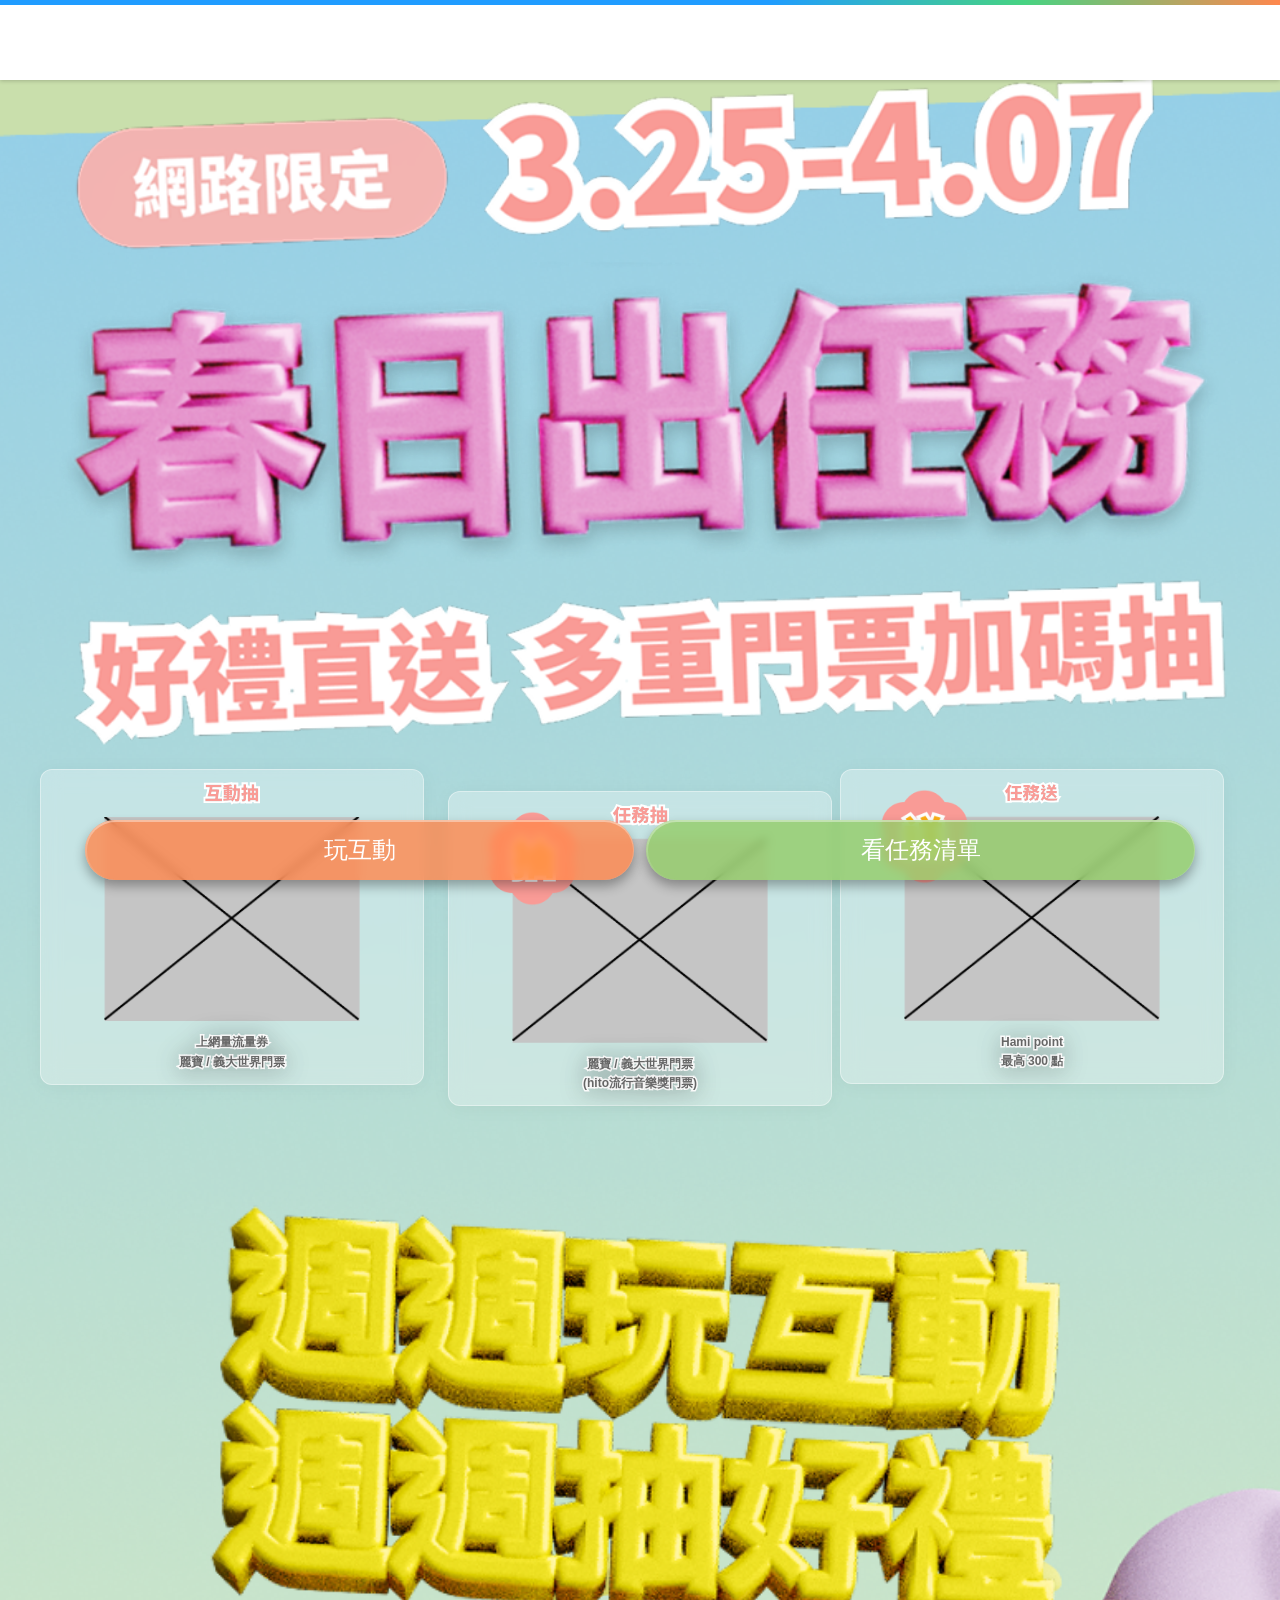
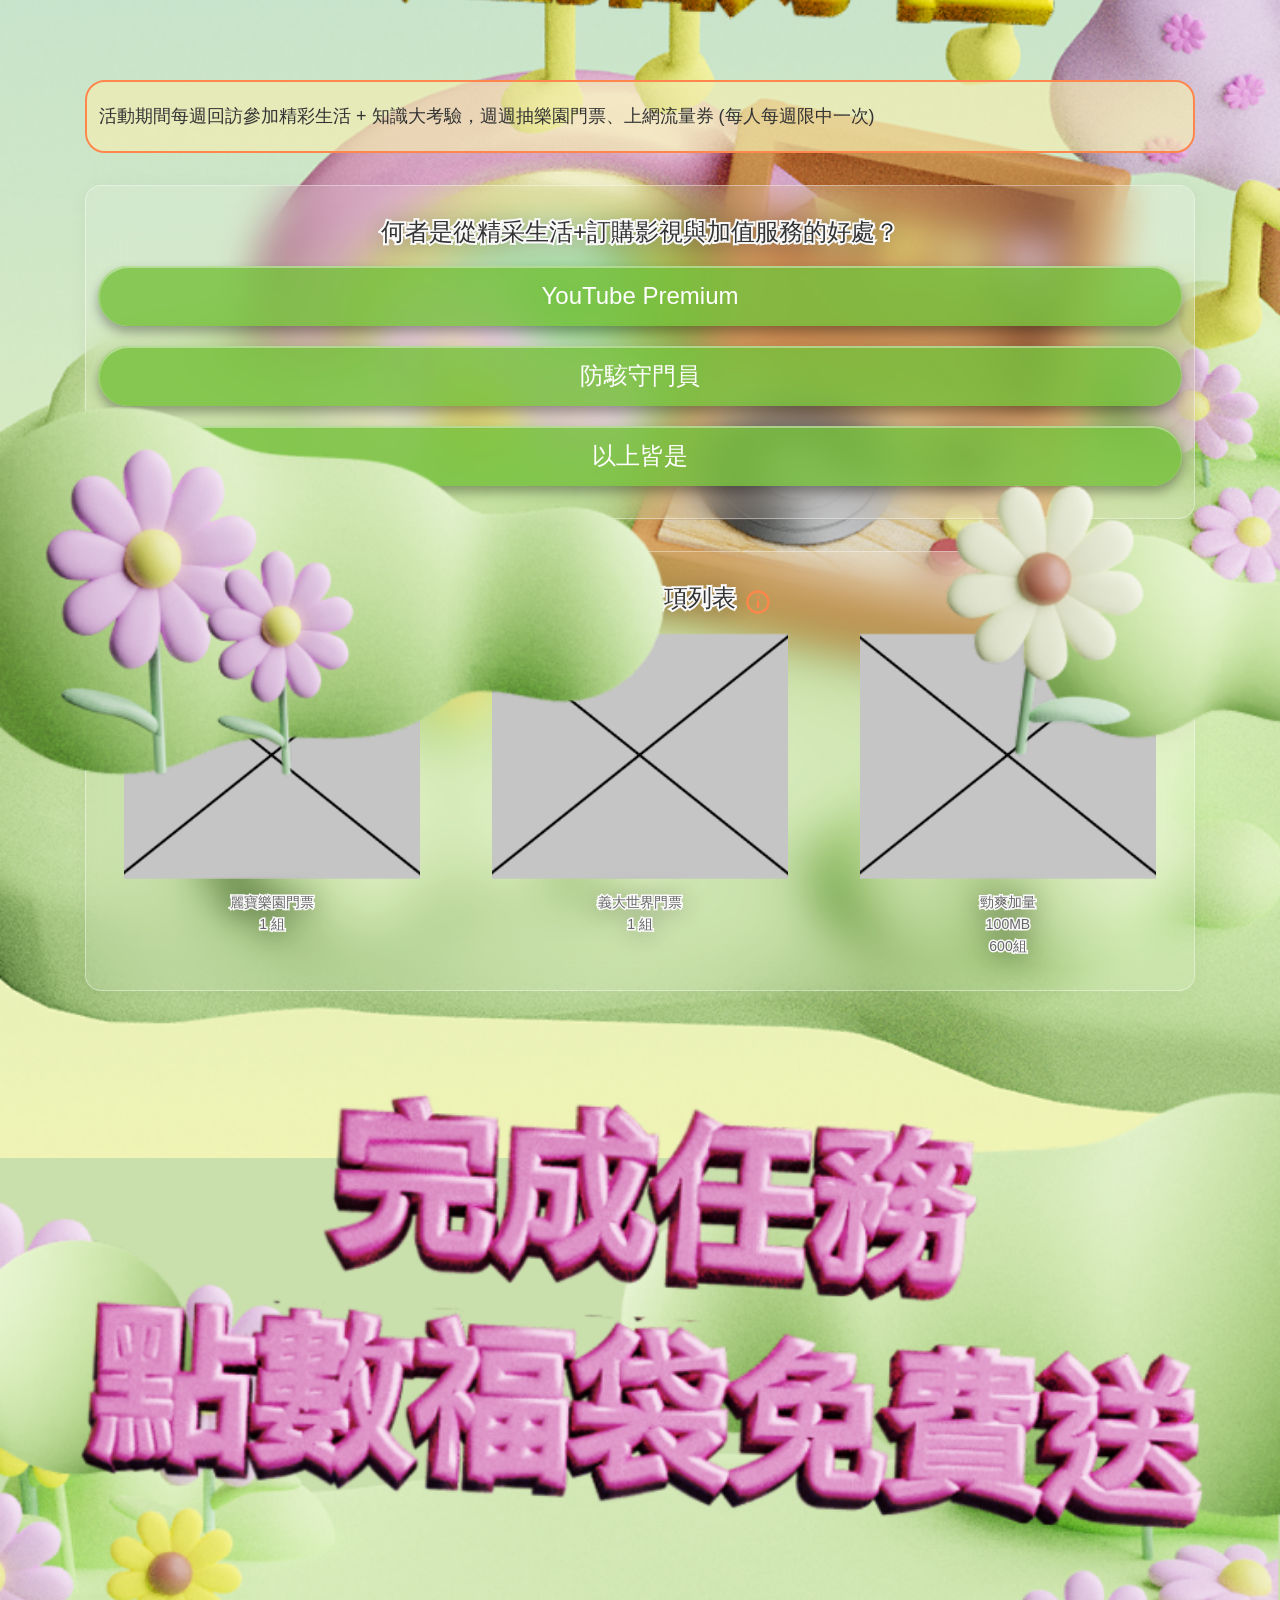
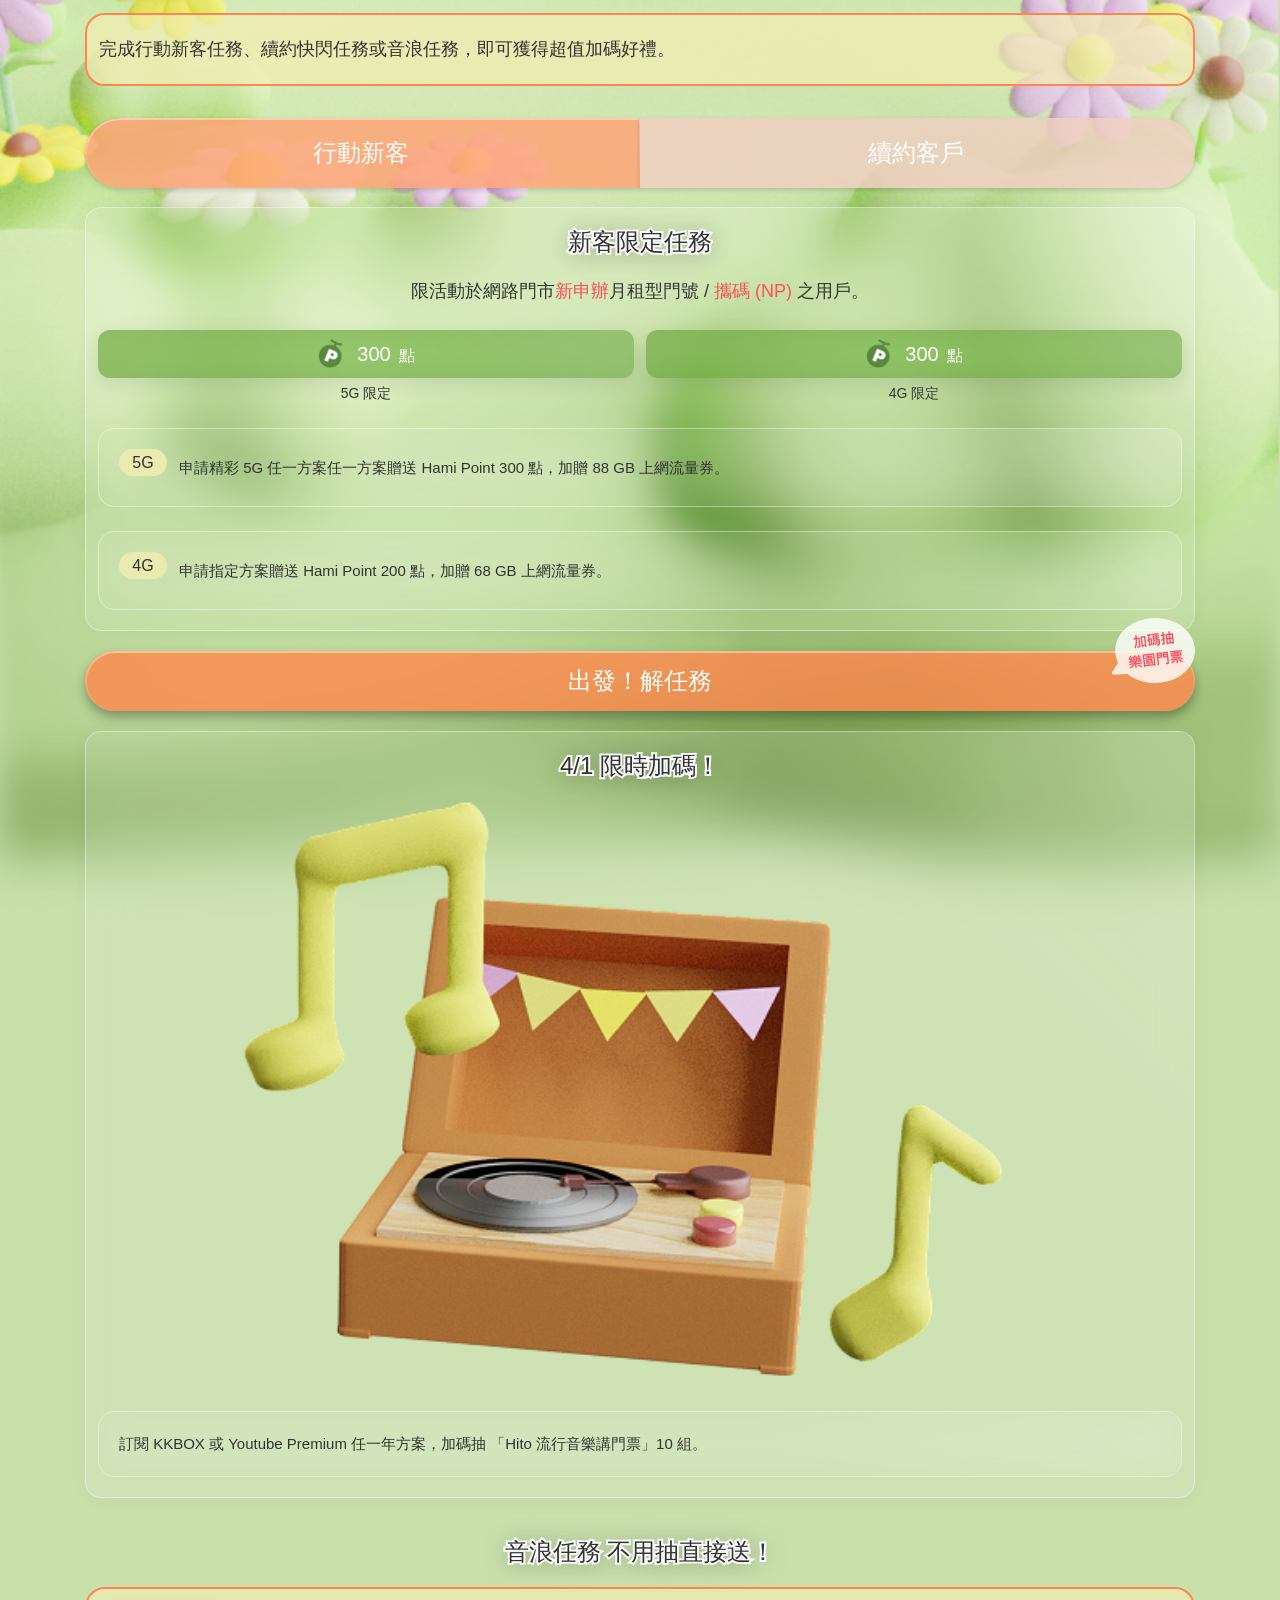
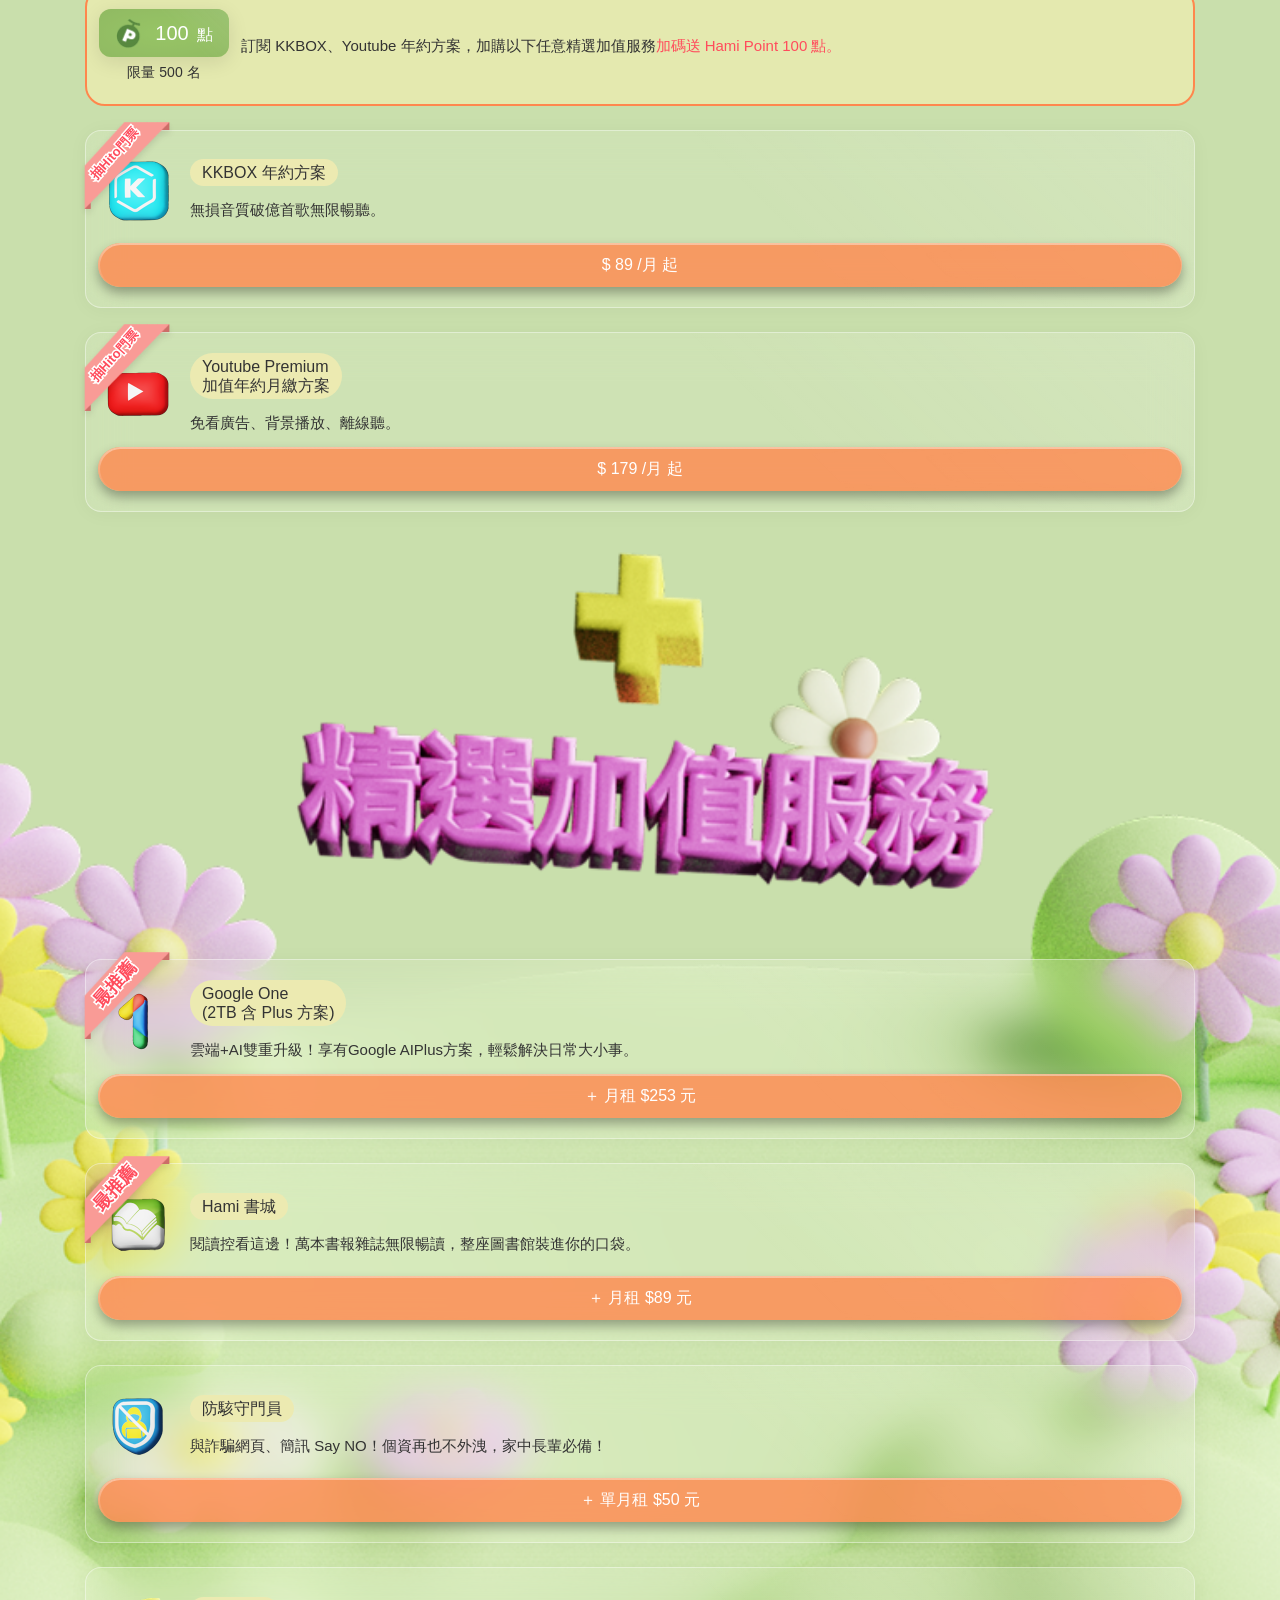
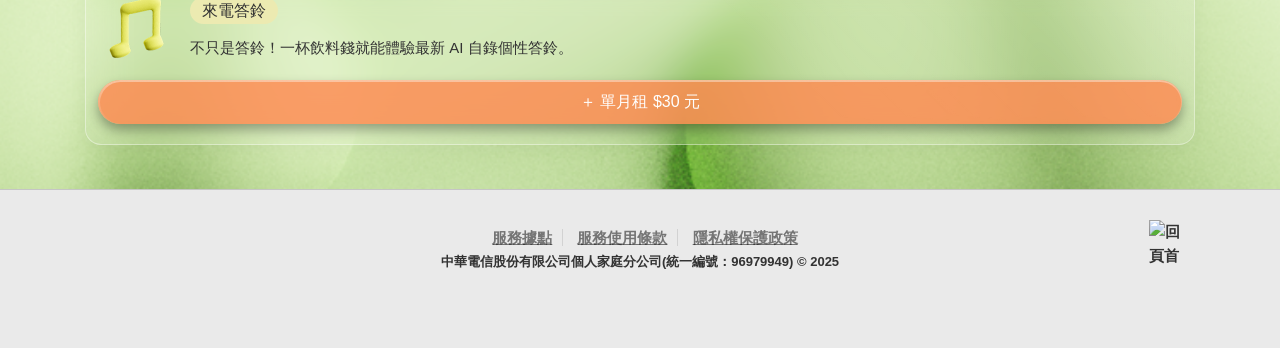
==== index.html @ 00ace04e "手機版" ====
<!doctype html>
<html lang="en">
  <head>
    <meta charset="UTF-8" />
    <meta name="viewport" content="width=device-width, initial-scale=1.0" />
    <title>Document</title>
    <!-- 必加 End Google Tag Manager -->
    <meta name="description" content="網頁敘述" />
    <meta name="keywords" content="網頁相關關鍵字" />
    <meta itemprop="priceCurrency" content="TWD" />
    <meta name="format-detection" content="telephone=no" />
    <meta property="og:type" content="article" />
    <meta property="og:title" content="中華電信-春日童樂出任務" />
    <meta property="og:description" content="網頁敘述" />
    <meta property="og:site_name" content="中華電信-春日童樂出任務s" />
    <title>中華電信-春日童樂出任務</title>
    <link rel="stylesheet" href="./public/css/eshop-2021.css" />
    <link rel="stylesheet" href="./public/css/eshop-2022-rwd.css" />
    <link rel="stylesheet" href="./public/css/render-header-rwd.css" />
    <link rel="stylesheet" href="./public/css/render-footer-rwd.css" />
    <link rel="stylesheet" href="./public/css/bootstrap/bootstrap.css" />
    <link rel="stylesheet" href="./public/css/style.css" />
  </head>
  <body>
    <img class="kv-bg" src="./public/img/kv-bg.png" alt="" />

    <!-- Header區 -->
    <section class="is-regular" id="header">
      <header class="nav-global-header">
        <nav class="nav-global">
          <div class="logo-section">
            <a
              class="logo"
              href="https://www.cht.com.tw/"
              title="中華電信首頁"
            ></a>
          </div>
        </nav>
      </header>
    </section>

    <!-- 主要內容，廠商使用 -->
    <div class="container2">
      <div class="kv">
        <img class="kv-title" src="./public/img/kv-title.png" alt="" />
        <div class="kv-wrapper">
          <div class="row">
            <div class="col-lg-4 col-6">
              <div class="kv-item">
                <img
                  class="kv-item__title"
                  src="./public/img/kv-sec-title-1.svg"
                  alt=""
                />
                <div class="kv-item__pic pic-cover">
                  <img
                    class="pic-cover_img"
                    src="./public/img/img.png"
                    alt=""
                  />
                </div>
                <div class="kv-item__text">
                  <p class="text-border">
                    上網量流量券<br />麗寶 / 義大世界門票
                  </p>
                  <p class="text-fill">上網量流量券<br />麗寶 / 義大世界門票</p>
                </div>
              </div>
            </div>
            <div class="col-lg-4 col-6">
              <div class="kv-item">
                <img
                  class="kv-item__title"
                  src="./public/img/kv-sec-title-2.svg"
                  alt=""
                />
                <div class="kv-item__pic pic-cover">
                  <img
                    class="pic-cover_img"
                    src="./public/img/img.png"
                    alt=""
                  />
                  <img
                    class="kv-item__badge"
                    src="./public/img/badge-lottery.png"
                    alt=""
                  />
                </div>
                <div class="kv-item__text">
                  <p class="text-border">
                    麗寶 / 義大世界門票<br />(hito流行音樂獎門票)
                  </p>
                  <p class="text-fill">
                    麗寶 / 義大世界門票<br />(hito流行音樂獎門票)
                  </p>
                </div>
              </div>
            </div>
            <div class="col-lg-4 col-6">
              <div class="kv-item">
                <img
                  class="kv-item__title"
                  src="./public/img/kv-sec-title-3.svg"
                  alt=""
                />
                <div class="kv-item__pic pic-cover">
                  <img
                    class="pic-cover_img"
                    src="./public/img/img.png"
                    alt=""
                  />
                  <img
                    class="kv-item__badge"
                    src="./public/img/badge-give.png"
                    alt=""
                  />
                </div>
                <div class="kv-item__text">
                  <p class="text-border">Hami point<br />最高 300 點</p>
                  <p class="text-fill">Hami point<br />最高 300 點</p>
                </div>
              </div>
            </div>
          </div>
        </div>
      </div>

      <div class="lottery">
        <div class="container">
          <img class="lottery-title" src="./public/img/title2.png" alt="" />
          <p class="intro">
            活動期間每週回訪參加精彩生活 +
            知識大考驗，週週抽樂園門票、上網流量券 (每人每週限中一次)
          </p>
        </div>
        <div class="lottery-task">
          <div class="container">
            <div class="sec">
              <div class="sec-title">
                <h2 class="text-border">
                  何者是從精采生活+訂購影視與加值服務的好處？
                </h2>
                <h2 class="text-fill">
                  何者是從精采生活+訂購影視與加值服務的好處？
                </h2>
              </div>
              <div class="lottery-task__content">
                <button class="btn btn-green-deeper">
                  <p class="btn__text">YouTube Premium</p>
                </button>
                <button class="btn btn-green-deeper">
                  <p class="btn__text">防駭守門員</p>
                </button>
                <button class="btn btn-green-deeper">
                  <p class="btn__text">以上皆是</p>
                </button>
              </div>
            </div>
          </div>
          <img class="lottery-dec" src="./public/img/dec.png" alt="" />
        </div>

        <div class="prize">
          <div class="container">
            <div class="sec">
              <div class="prize-title">
                <div class="sec-title">
                  <h2 class="text-border">每週釋出獎項列表</h2>
                  <h2 class="text-fill">每週釋出獎項列表</h2>
                </div>
                <button
                  class="btn-icon btn-info"
                  data-bs-toggle="modal"
                  data-bs-target="#prize-list"
                >
                  <img src="./public/img/info.svg" alt="" />
                </button>
              </div>
              <div class="row">
                <div class="col-4">
                  <div class="prize-item">
                    <div class="prize-item__pic pic-cover">
                      <img
                        class="pic-cover_img"
                        src="./public/img/img.png"
                        alt=""
                      />
                    </div>
                    <div class="prize-item__text">
                      <p class="text-border">麗寶樂園門票<br />1 組</p>
                      <p class="text-fill">麗寶樂園門票<br />1 組</p>
                    </div>
                  </div>
                </div>
                <div class="col-4">
                  <div class="prize-item">
                    <div class="prize-item__pic pic-cover">
                      <img
                        class="pic-cover_img"
                        src="./public/img/img.png"
                        alt=""
                      />
                    </div>
                    <div class="prize-item__text">
                      <p class="text-border">義大世界門票<br />1 組</p>
                      <p class="text-fill">義大世界門票<br />1 組</p>
                    </div>
                  </div>
                </div>
                <div class="col-4">
                  <div class="prize-item">
                    <div class="prize-item__pic pic-cover">
                      <img
                        class="pic-cover_img"
                        src="./public/img/img.png"
                        alt=""
                      />
                    </div>
                    <div class="prize-item__text">
                      <p class="text-border">勁爽加量<br />100MB<br />600組</p>
                      <p class="text-fill">勁爽加量<br />100MB<br />600組</p>
                    </div>
                  </div>
                </div>
              </div>
            </div>
          </div>
        </div>
      </div>

      <div class="lucky-bag">
        <img class="lucky-bag__bg" src="./public/img/bg2.png" alt="" />
        <img class="lucky-bag__title" src="./public/img/title3.png" alt="" />
        <div class="container">
          <p class="intro">
            完成行動新客任務、續約快閃任務或音浪任務，即可獲得超值加碼好禮。
          </p>
          <ul class="nav nav-tabs" id="myTab" role="tablist">
            <li class="nav-item" role="presentation">
              <button
                class="nav-link active"
                id="new"
                data-bs-toggle="tab"
                data-bs-target="#new-pane"
                type="button"
                role="tab"
                aria-controls="new-pane"
                aria-selected="true"
              >
                行動新客
              </button>
            </li>
            <li class="nav-item" role="presentation">
              <button
                class="nav-link"
                id="renew"
                data-bs-toggle="tab"
                data-bs-target="#renew-pane"
                type="button"
                role="tab"
                aria-controls="renew-pane"
                aria-selected="false"
              >
                續約客戶
              </button>
            </li>
          </ul>
          <div class="tab-content" id="myTabContent">
            <div
              class="tab-pane fade show active"
              id="new-pane"
              role="tabpanel"
              aria-labelledby="new"
              tabindex="0"
            >
              <div class="sec new-task">
                <div class="sec-title">
                  <h2 class="text-border">新客限定任務</h2>
                  <h2 class="text-fill">新客限定任務</h2>
                </div>
                <p class="text">
                  限活動於網路門市<span class="highlight">新申辦</span
                  >月租型門號 /
                  <span class="highlight">攜碼 (NP) </span>之用戶。
                </p>
                <div class="row">
                  <div class="col-6">
                    <div class="point">
                      <div class="point__content">
                        <img src="./public/img/hami point 1.png" alt="" />
                        <p><span class="num">300</span>點</p>
                      </div>
                      <p class="point__text">5G 限定</p>
                    </div>
                  </div>
                  <div class="col-6">
                    <div class="point">
                      <div class="point__content">
                        <img src="./public/img/hami point 1.png" alt="" />
                        <p><span class="num">300</span>點</p>
                      </div>
                      <p class="point__text">4G 限定</p>
                    </div>
                  </div>
                </div>
                <div class="sec new-task-intro">
                  <h3 class="new-task-intro__title">5G</h3>
                  <p class="new-task-intro__text">
                    申請精彩 5G 任一方案任一方案贈送 Hami Point 300 點，加贈 88
                    GB 上網流量券。
                  </p>
                </div>
                <div class="sec new-task-intro">
                  <h3 class="new-task-intro__title">4G</h3>
                  <p class="new-task-intro__text">
                    申請指定方案贈送 Hami Point 200 點，加贈 68 GB 上網流量券。
                  </p>
                </div>
              </div>
              <div class="new-cta">
                <button class="btn btn-orange">出發！解任務</button>
                <img
                  class="new-cta__comment"
                  src="./public/img/Content.svg"
                  alt=""
                />
              </div>
              <div class="sec increase">
                <div class="sec-title">
                  <h2 class="text-border">4/1 限時加碼！</h2>
                  <h2 class="text-fill">4/1 限時加碼！</h2>
                </div>
                <img
                  class="increase-pic"
                  src="./public/img/img-rbt.png"
                  alt=""
                />
                <div class="sec m-0">
                  <p class="text sm m-0 text-start">
                    訂閱 KKBOX 或 Youtube Premium 任一年方案，加碼抽
                    <span>「Hito 流行音樂講門票」10 組</span>。
                  </p>
                </div>
              </div>
            </div>
            <div
              class="tab-pane fade"
              id="renew-pane"
              role="tabpanel"
              aria-labelledby="renew"
              tabindex="0"
            >
              <div class="sec renew-event">
                <div class="sec-title">
                  <h2 class="text-border">續約快閃活動</h2>
                  <h2 class="text-fill">續約快閃活動</h2>
                </div>
                <button class="btn-icon btn-info">
                  <img src="./public/img/info.svg" alt="" />
                </button>
                <div class="give-point glass m-0">
                  <div class="point">
                    <div class="point__content m-0">
                      <img src="./public/img/hami point 1.png" alt="" />
                      <p><span class="num">100</span>點</p>
                    </div>
                  </div>
                  <p class="text sm">
                    <span class="highlight">4/7 前升級續約</span>精彩 5G
                    購機約/贈點約(限租期 24 個月以上)月繳 799 元方案(含)以上贈
                    Hami Point 150 點。
                  </p>
                </div>
              </div>
              <button class="btn btn-orange w-100">出發！解任務</button>
            </div>
          </div>
          <div class="give">
            <div class="sec-title">
              <h2 class="text-border">音浪任務 不用抽直接送！</h2>
              <h2 class="text-fill">音浪任務 不用抽直接送！</h2>
            </div>
            <div class="give-point">
              <div class="point">
                <div class="point__content">
                  <img src="./public/img/hami point 1.png" alt="" />
                  <p><span class="num">100</span>點</p>
                </div>
                <p class="point__text">限量 500 名</p>
              </div>
              <p class="text sm">
                訂閱 KKBOX、Youtube 年約方案，加購以下任意精選加值服務<span
                  class="highlight"
                  >加碼送 Hami Point 100 點。</span
                >
              </p>
            </div>
            <div class="plan sec">
              <div class="plan__wrapper">
                <img src="./public/img/logo-kk.png" alt="" />
                <div class="plan__info">
                  <h3>KKBOX 年約方案</h3>
                  <p>無損音質破億首歌無限暢聽。</p>
                </div>
              </div>
              <button class="btn btn-orange">$ 89 /月 起</button>
              <div class="plan-tag">
                <div class="plan-tag-text">
                  <p class="text-border">抽Hito門票</p>
                  <p class="text-fill">抽Hito門票</p>
                </div>
              </div>
            </div>
            <div class="plan sec">
              <div class="plan__wrapper">
                <img src="./public/img/logo-yt.png" alt="" />
                <div class="plan__info">
                  <h3>Youtube Premium<br />加值年約月繳方案</h3>
                  <p>免看廣告、背景播放、離線聽。</p>
                </div>
              </div>
              <button class="btn btn-orange">$ 179 /月 起</button>
              <div class="plan-tag">
                <div class="plan-tag-text">
                  <p class="text-border">抽Hito門票</p>
                  <p class="text-fill">抽Hito門票</p>
                </div>
              </div>
            </div>
          </div>
        </div>
      </div>

      <div class="top-up">
        <div class="container">
          <img class="top-up-title" src="./public/img/title4.png" alt="" />
          <div class="plan sec">
            <div class="plan__wrapper">
              <img src="./public/img/logo-one.png" alt="" />
              <div class="plan__info">
                <h3>
                  Google One <br /><span class="sm">(2TB 含 Plus 方案)</span>
                </h3>
                <p>
                  雲端+AI雙重升級！享有Google AIPlus方案，輕鬆解決日常大小事。
                </p>
              </div>
            </div>
            <button class="btn btn-orange">＋ 月租 $253 元</button>
            <div class="plan-tag">
              <div class="plan-tag-text lg">
                <p class="text-border">最推薦</p>
                <p class="text-fill">最推薦</p>
              </div>
            </div>
          </div>
          <div class="plan sec">
            <div class="plan__wrapper">
              <img src="./public/img/logo-hami.png" alt="" />
              <div class="plan__info">
                <h3>Hami 書城</h3>
                <p>
                  閱讀控看這邊！萬本書報雜誌無限暢讀，整座圖書館裝進你的口袋。
                </p>
              </div>
            </div>
            <button class="btn btn-orange">＋ 月租 $89 元</button>
            <div class="plan-tag">
              <div class="plan-tag-text lg">
                <p class="text-border">最推薦</p>
                <p class="text-fill">最推薦</p>
              </div>
            </div>
          </div>
          <div class="plan sec">
            <div class="plan__wrapper">
              <img src="./public/img/logo-pt.png" alt="" />
              <div class="plan__info">
                <h3>防駭守門員</h3>
                <p>與詐騙網頁、簡訊 Say NO！個資再也不外洩，家中長輩必備！</p>
              </div>
            </div>
            <button class="btn btn-orange">＋ 單月租 $50 元</button>
          </div>
          <div class="plan sec">
            <div class="plan__wrapper">
              <img src="./public/img/logo-rbt.png" alt="" />
              <div class="plan__info">
                <h3>來電答鈴</h3>
                <p>不只是答鈴！一杯飲料錢就能體驗最新 AI 自錄個性答鈴。</p>
              </div>
            </div>
            <button class="btn btn-orange">＋ 單月租 $30 元</button>
          </div>
        </div>
        <img class="top-up__bg" src="./public/img/bg-bottom.png" alt="">
      </div>
    </div>

    <div class="cta">
      <div class="container">
        <div class="row">
          <div class="col-6">
            <button class="btn btn-orange">
              <p class="btn__text">玩互動</p>
            </button>
          </div>
          <div class="col-6">
            <button
              class="btn btn-green"
              data-bs-toggle="modal"
              data-bs-target="#check-list"
            >
              <p class="btn__text">看任務清單</p>
            </button>
          </div>
        </div>
      </div>
    </div>

    <section class="footer no-footer-logo" id="footer">
      <hr />
      <div class="container">
        <div class="nekos footer-links-copyright">
          <div class="official-links"></div>
          <div class="footer-site-links">
            <div class="site-links-copyright">
              <div class="misc-links">
                <p>
                  <a href="https://my.cht.com.tw/ServiceCenter">服務據點</a>
                  <a href="https://www.cht.com.tw/home/consumer/agreement"
                    >服務使用條款</a
                  >
                  <a href="https://www.cht.com.tw/home/consumer/privacy"
                    >隱私權保護政策</a
                  >
                </p>
              </div>
              <div class="copyright">
                <p class="miniature">
                  中華電信股份有限公司個人家庭分公司(統一編號：96979949) © 2025
                </p>
              </div>
            </div>
            <div id="btn-scroll-top" class="footer-scroll-top">
              <img
                src="https://web-eshop.cdn.hinet.net/eshop/img/icon/icon-back-to-top.svg"
                alt="回頁首"
              />
            </div>
          </div>
        </div>
      </div>
    </section>

    <div
      class="modal fade"
      id="check-list"
      tabindex="-1"
      aria-labelledby="check-listLabel"
      aria-hidden="true"
    >
      <div class="modal-dialog">
        <div class="modal-content">
          <div class="modal-body">
            <button type="button" class="btn-close" data-bs-dismiss="modal">
              <img src="./public/img/close.svg" alt="" />
            </button>
            <p class="text sm">
              即將連結至中華電信網路門市<br />請選擇您要查看的方案
            </p>
            <div class="modal-btns">
              <button class="btn btn-orange">5G 方案</button>
              <button class="btn btn-green">4G 方案</button>
            </div>
          </div>
        </div>
      </div>
    </div>

    <div
      class="modal fade"
      id="prize-list"
      tabindex="-1"
      aria-labelledby="prize-listLabel"
      aria-hidden="true"
    >
      <div class="modal-dialog">
        <div class="modal-content">
          <div class="modal-body">
            <button type="button" class="btn-close" data-bs-dismiss="modal">
              <img src="./public/img/close.svg" alt="" />
            </button>
            <h2>每週釋出獎項列表</h2>
            <p class="text sm">
              每週釋出獎項列表說明每週釋出獎項列表說明每週釋出獎項列表說明每週釋出獎項列表說明每週釋出獎項列表說明每週釋出獎項列表說明每週釋出獎項列表說明每週釋出獎項列表說明每週釋出獎項列表說明
            </p>
          </div>
        </div>
      </div>
    </div>

    <script src="./public/js/jquery/jquery.min.js"></script>
    <script src="./public/js/bootstrap/bootstrap.bundle.min.js"></script>
    <script src="./public/js/common.js"></script>
  </body>
</html>
---- public/css/eshop-2021.css ----
@charset "UTF-8";
/* header */
.header-spacer {height: 112px;} /*megamenu-desktop.css 242*/
.corporate-switcher {position: relative !important; font-size: 0.7rem;} /*eshop-awd-desktop.css 525 1045 */
.corporate-switcher ul {margin-bottom: 0;}
.corporate-switcher ul>li:after {content:'|'; color: #ccc; font-weight: 300;}
.corporate-switcher ul>li:nth-child(4):after, .corporate-switcher ul>li:nth-child(3):after {content: '';}
.corporate-switcher ul>li>a {color: #666; padding: 0.3rem;}
.corporate-switcher ul>li.corporate-current>a {color: #333;}
.corporate-switcher ul>li:last-child, .corporate-switcher ul>li:nth-child(4) {float: right;}
section#header header.scrolling-down {margin-top: -28px; transition: all .4s;}
section#header header.scrolling-down .corporate-switcher {top: 0;}
section#header header {max-width: 1200px; padding-left: 1rem;}
header.scrolling-down nav .drop-down-menu li:hover .sub-menu {display: flex /*!important*/; visibility: visible;} /*megamenu-desktop.css 40 */
header nav .drop-down-menu {margin-left: 0.6rem;} /*megamenu-desktop.css 5 */
header nav .drop-down-menu .menu-list-mobile:first-child {margin-left: 0;}
header nav .drop-down-menu li a.menu-list-title {font-weight: bold;} /*megamenu-desktop.css 133 */
header nav .extra-section {margin-top: -4px;} /*megamenu-desktop.css 246 */

/* 共用 */
body {overflow-x: hidden;}
.tag {color: #fff; padding: 0.1rem 0.3rem; margin-left: 0; margin-top: -2px; line-height: 1.2; font-size: 0.6rem; border-radius: 4px; border: 1px solid #209cff; vertical-align: middle;}
.tag.tag-blue-trans {background: transparent; border: 1px solid #209cff; color: #209cff;}
.tag.tag-gray {background: #a1a1a1; border: 1px solid #a1a1a1;}
.tag.tag-gray-trans {background: transparent; border: 1px solid #a1a1a1; color: #a1a1a1;}
.tag.tag-orange {background: #ff874d; border: 1px solid #ff874d;}
.tag.tag-orange-trans {background: transparent; border: 1px solid #ff874d; color: #ff874d;}
.tag.tag-red {background: #e30; border: 1px solid #e30;}
.tag.tag-red-trans {background: transparent; border: 1px solid #e30; color: #e30;}
.tag.tag-white {background: #fff; border: 1px solid #ccc; color: #999;}
.tag.tag-white-trans {background: transparent; border: 1px solid #fff; color: #fff;}
.tag.tag-pink {background: #ff40b0; border: 1px solid #ff40b0;}
.tag.tag-pink-trans {background: transparent; border: 1px solid #ff40b0; color: #ff40b0;}
.tag.tag-yellow {background: #FCAF15; border: 1px solid #FCAF15;}
.tag.tag-yellow-trans {background: transparent; border: 1px solid #FCAF15; color: #FCAF15;}
.tag.tag-navy {background: #0267B9; border: 1px solid #0267B9;}
.tag.tag-navy-trans {background: transparent; border: 1px solid #0267B9; color: #0267B9;}
.tag.tag-blank {background: none; border: 0;}
.card.row-reverse {flex-direction: row-reverse;}
.card .card-arena {position: absolute; top: .8rem; left: .8rem;}
.card .card-arena h3 {font-size: 1rem; font-weight: bold; color: #fff; line-height: 1.4; margin: 0.3rem 0;}
.swiper-mobservice-prepaid .card .card-arena .card-arena-rate {display: flex;  flex-direction: column; justify-content: center; align-items: center; position: absolute; top: 120px; width: 100%; height: 65px;}
.card .card-arena .card-arena-price {font-size: .8rem; font-family: sans-serif; color: #fff; line-height: 1; white-space: nowrap;}
.card .card-arena .card-arena-price span {font-size: 1.9rem; margin-right: 4px;}
.card .card-link {color: #333; padding-bottom: 1rem; min-height: 300px;}
.card .card-link:hover {text-decoration: none;}
.card .card-link .card-img-overflow {overflow: hidden;}
.card .card-link .card-img.bg {background-color: initial; background-size: cover; background-position: center top; background-repeat: no-repeat; min-height: auto; transform: scale(1); transition: all .4s;}
.card .card-link:hover .card-img.bg {transform: scale(1.06); transform-origin: center bottom; transition: all .4s;}
.card .card-link .card-text {/*position: absolute; left: 0; right: 0; */ font-size: 0.8rem; padding: 0.6rem 1rem 0 1rem; -webkit-line-clamp: 3; -webkit-box-orient: vertical; overflow: hidden; text-overflow: ellipsis; display: -webkit-box; z-index: 19;}
.card.card-special .card-link {transform: scale(1); transition: all .4s;}
/* .card.card-special .card-link:hover {transform: scale(1.06); transform-origin: center center; transition: all .4s;} */
.card .card-func {margin-top: 1rem; text-align: center;}
.card .card-func .button {padding: .4em 1.4em; opacity: 1;}
.card .card-func .button:hover {background: #209cff; color: #fafafa; border: 1px solid #209cff; box-shadow: none;}
.card ul li { list-style: unset; word-break: break-all;}

.mouse-follow {position: absolute; width: 60px; height: 60px; background: #fff; border-radius: 50%; -webkit-box-shadow: 0rem 0rem 0.6rem rgba(0, 0, 0, 0.25); box-shadow: 0rem 0rem 0.2rem rgb(0 0 0 / 25%); transform: translate(-50%, -50%); /*mix-blend-mode: difference;*/ display: flex; align-items: center; justify-content: center; z-index: 99; opacity: 0; transition: opacity .4s;}

/* 常用功能選單 */
.tab.icon-tab.pull-up.index-fast-menu {position: fixed; right: 0; width: 254px; top: 130px; left: auto; height: auto; margin-top: 0; margin-bottom: 0; display: flex; align-items: flex-start; transform: translateX(0); transition: all 0.4s; z-index: 109; pointer-events: none; visibility: visible; opacity: 1;} /*eshop-awd-desktop.css 736 */
.tab.pull-up.icon-tab.nav-global-banner.index-fast-menu.scrolling-down {margin-top: -30px;}
.tab.icon-tab.pull-up.index-fast-menu.close {height: 112px; transform: translateX(200px); transition: all 0.4s;}
.tab.icon-tab.pull-up.index-fast-menu a.fast-menu-switch  {background: #333; width: 54px; padding: 0.8rem 0.4rem; font-size: .9rem; color: #fff; font-weight: bold; line-height: 1.3; border-radius: 10px 0 0 10px; box-shadow: 2px 8px 6px rgb(0 0 0 / 30%); display: flex; flex-direction:column; align-items: center; pointer-events: all;}
.tab.icon-tab.pull-up.index-fast-menu a.fast-menu-switch:hover {background: #4d4d4d; text-decoration: none;}
.tab.icon-tab.pull-up.index-fast-menu a.fast-menu-switch span {background: #fff; border-radius: 50%; padding: 0.2rem 0; color: #333; width: 20px; height: 20px; margin-top: 0.4rem; display: flex; justify-content: center; align-items: center; -webkit-animation: pointTips linear 1.6s 5; animation: pointTips linear 1.6s 5;}
.tab.icon-tab.pull-up.index-fast-menu a.fast-menu-switch span img {width: 20px; height: 20px; transform: rotate(0); transition: all 0.4s;}
.tab.icon-tab.pull-up.index-fast-menu.close a.fast-menu-switch span img {transform: rotate(180deg); transition: all 0.4s;}
.tab.icon-tab.index-fast-menu .tab-container {width: 200px; border: 1px solid #333; border-radius: 0 0 0 .6rem; pointer-events: all;} /*eshop-awd-desktop.css 741 */
.tab.icon-tab.index-fast-menu .tab-container .in-page-tab-content {padding-bottom: .6rem;}
.tab.icon-tab.index-fast-menu .tab>.in-page-tab-switcher a {position: relative; padding: 0.5rem 0; margin: 0; border-bottom: 2px solid transparent; line-height: 1.6; display: flex; flex-direction: row;}
.tab.icon-tab.index-fast-menu .tab>.in-page-tab-switcher a:first-child:after {position: absolute; content:'|'; color: #ccc; right: -4px;}
.tab.icon-tab.index-fast-menu .tab>.in-page-tab-switcher a.current {font-weight: bold; border-bottom: 2px solid #333;}
.tab.icon-tab.index-fast-menu .tab>.in-page-tab-switcher a#fast-menu-service.current {border-bottom: 2px solid #209cff;}
.tab.icon-tab.index-fast-menu .in-page-tab-content .tab-wrap {padding-top: .4rem;}
.tab.icon-tab.index-fast-menu .in-page-tab-content a {position: relative; padding: 0.4rem 0.4rem 0 0.5rem; margin-bottom: 0.2rem; font-weight: normal; color: #333; width: 50%; font-size: .75rem;}
.tab.icon-tab.index-fast-menu .in-page-tab-content a .fast-icon {background-color: rgba(51,51,51,.05); width: 60px; height: 60px; display: flex; justify-content: center; align-items: center;border-radius: 50%; transition: all 0.4s;}
.tab.icon-tab.index-fast-menu .in-page-tab-content a:hover {color: #000;}
.tab.icon-tab.index-fast-menu .in-page-tab-content a:hover .fast-icon {background-color: rgba(255,135,77,.2); transition: all 0.4s;}
.tab.icon-tab.index-fast-menu .in-page-tab-content .tab-1 a:hover .fast-icon {background-color: rgba(32,156,255,.2); transition: all 0.4s;}
.tab.icon-tab.index-fast-menu .in-page-tab-content a img:before {content:''; position: absolute; background: rgba(51,51,51,.05); padding: 8px;top: 0; left: 0; width: 100%; height: 100%; border-radius: 50%;}

/* animate-bg */
.container-bg {
    align-items: center;
    display: flex;
    height: 100vh;
    justify-content: center;
    width: 100%;
    /*overflow: hidden;*/
    /*position: fixed;*/
    position: absolute;
    top: 0;
    left: 0;
    right: 0;
    bottom: 0;
    z-index: -5;
    opacity: .36;
}
.shape {
    position: absolute;
    top: 460px;
    right: -120px;
    background: linear-gradient(45deg, #95e3f6 0%, #51ccf4 100%);
    animation: morph 12s ease-in-out infinite;
    border-radius: 60% 40% 20% 80%/60% 20% 80% 40%;
    height: 480px;
    width: 480px;
    transition: all 1s ease-in-out;
}
.shape2 {
    position: absolute;
    top: 360px;
    left: -280px;
    background: linear-gradient(45deg, #d2ff98 0%, #66c0b8 100%);
    animation: morph2 12s ease-in-out infinite;
    border-radius: 60% 30% 70% 40%/60% 70% 40% 30%;
    height: 580px;
    width: 580px;
    transition: all 1s ease-in-out;
}
.shape3 {
    position: absolute;
    top: 880px;
    left: calc(50% + 10px);
    background: linear-gradient(45deg, #ffa873 0%, #fd8373 100%);
    animation: morph3 16s ease-in-out infinite;
    border-radius: 60% 80% 30% 40%/60% 40% 80% 30%;
    height: 400px;
    width: 400px;
    transition: all 1s ease-in-out;
}
.shape4 {
    position: absolute;
    top: 1480px;
    left: -220px;
    background: linear-gradient(45deg, #95e3f6 0%, #51ccf4 100%);
    animation: morph2 12s ease-in-out infinite;
    border-radius: 60% 30% 70% 40%/60% 70% 40% 30%;
    height: 500px;
    width: 500px;
    transition: all 1s ease-in-out;
}
.shape5 {
    position: absolute;
    top: 1980px;
    right: -120px;
    background: linear-gradient(45deg, #d2ff98 0%, #66c0b8 100%);
    animation: morph2 12s ease-in-out infinite;
    border-radius: 60% 80% 30% 40%/60% 40% 80% 30%;
    height: 460px;
    width: 460px;
    transition: all 1s ease-in-out;
}
.shape6 {
    position: absolute;
    top: 2680px;
    left: -260px;
    background: linear-gradient(45deg, #f1f1f1 0%, #f3f3f8 100%);
    animation: morph2 16s ease-in-out infinite;
    border-radius: 60% 50% 70% 60%/60% 70% 60% 50%;
    height: 560px;
    width: 560px;
    transition: all 1s ease-in-out;
}

.rellax-wrapper {
    position: absolute;
    width: 100%;
    top: 0;
    left: 0;
    overflow: hidden;
    z-index: -5;
}

@keyframes pointTips {
    0% {
        transform: translateX(0);
    }
    25% {
        transform: translateX(4px);
    }
    75% {
        transform: translateX(-4px);
    }
    100% {
        transform: translateX(0);
    }
}
@keyframes morph {
    0% {
        border-radius: 60% 40% 20% 80%/60% 20% 80% 40%;
        transform: rotate(0);
        /*background: linear-gradient(45deg, #e2f9ff 0%, #e2f9ff 100%);*/
    }
    50% {
        border-radius: 40% 20% 80% 60%/30% 50% 80% 60%;
        transform: rotate(60deg);
        /*background: linear-gradient(45deg, #e2f9ff 0%, #e2f9ff 100%);*/
    }
    100% {
        border-radius: 60% 40% 20% 80%/60% 20% 80% 40%;
        transform: rotate(0deg);
        /*background: linear-gradient(45deg, #e2f9ff 0%, #e2f9ff 100%);*/
    }
}
@keyframes morph2 {
    0% {
        border-radius: 60% 30% 70% 40%/60% 70% 40% 30%;
        transform: rotate(0);
        /*background: linear-gradient(45deg, #fff6d5 0%, #e2f9ff 100%);*/
    }
    50% {
        border-radius: 30% 70% 40% 60%/50% 30% 60% 40%;
        transform: rotate(120deg);
        /*background: linear-gradient(45deg, #d0fff9 0%, #e2f9ff 100%);*/
    }
    100% {
        border-radius: 60% 30% 70% 40%/60% 70% 40% 30%;
        transform: rotate(0deg);
        /*background: linear-gradient(45deg, #fff6d5 0%, #e2f9ff 100%);*/
    }
}
@keyframes morph3 {
    0% {
        border-radius: 60% 80% 70% 40%/60% 40% 80% 70%;
        transform: rotate(0deg);
        /*background: linear-gradient(45deg, #fff6d5 0%, #e2f9ff 100%);*/
    }
    50% {
        border-radius: 80% 70% 40% 60%/50% 70% 60% 40%;
        transform: rotate(-60deg);
        /*background: linear-gradient(45deg, #d0fff9 0%, #e2f9ff 100%);*/
    }
    100% {
        border-radius: 60% 80% 70% 40%/60% 40% 80% 70%;
        transform: rotate(0deg);
        /*background: linear-gradient(45deg, #fff6d5 0%, #e2f9ff 100%);*/
    }
}

.loading_background {
    position: fixed;
    background: #fff;
    top: 0;
    left: 0;
    width: 100%;
    height: 100%;
    animation: loadingAnimate .8s ease-in-out;
    transform: scaleX(0) skewX(0);
    transform-origin: 100% 100%;
    z-index: 299999;
    pointer-events: none;
}

@keyframes loadingAnimate {
    0% {
        transform: scaleX(1) skewX(0);
    }
    100% {
        transform: scaleX(0) skewX(-50deg);
    }
}

/* KV slider */
section.index-kv-top {background: rgb(145 198 227 / 10%); padding-top: 2.2rem; padding-bottom: 2.2rem; height: auto !important;}
/*.index-kv-top:hover ~ .mouse-follow {z-index: 9;}*/
.swiper-container {
    /*width: 100%;
    height: 100%;*/
    overflow: visible;
}

.swiper-slide {
    text-align: center;
    font-size: 18px;
    background: transparent;
    /* Center slide text vertically */
    display: -webkit-box;
    display: -ms-flexbox;
    display: -webkit-flex;
    display: flex;
    -webkit-box-pack: center;
    -ms-flex-pack: center;
    -webkit-justify-content: center;
    justify-content: center;
    -webkit-box-align: center;
    -ms-flex-align: center;
    -webkit-align-items: center;
    align-items: center;
}

.swiper-slide img {
    display: block;
    width: 100%;
    object-fit: cover;
}

.swiper-pagination-bullet {
    background: rgba(0, 0, 0, 0.2);
    width: 8px;
    height: 8px;
    text-align: center;
    line-height: 20px;
    font-size: 12px;
    color: #000;
    border-radius: 20px;
    opacity: 1;
    transition: all .4s;
}

.swiper-pagination-bullet:hover, .swiper-container-horizontal > .swiper-pagination-bullets .swiper-pagination-bullet:hover {
    background: rgba(0, 0, 0, 0.7);
    transition: all .4s;
}

.swiper-pagination-bullet-active {
    color: #fff;
    background: #007aff;
}

.swiper-container .swiper-button-next, .swiper-container .swiper-container-rtl .swiper-button-prev {position: absolute; background-image: url([data-uri]); background-color: rgba(255, 255, 255, 1); background-size: 20%; right: calc(50% - 660px); top: 45%; border: 0; border-radius: 50%; width: 36px; height: 36px; opacity: 0.4; transition: all .4s; box-shadow: 0px 3px 10px rgb(0 0 0 / 25%); z-index: 29;}
.swiper-container .swiper-button-prev, .swiper-container .swiper-container-rtl .swiper-button-next {position: absolute; background-image: url([data-uri]); background-color: rgba(255, 255, 255, 1); background-size: 20%; left: calc(50% - 630px); top: 45%; border: 0; border-radius: 50%; width: 36px; height: 36px; opacity: 0.4; transition: all .4s; box-shadow: 0px 3px 10px rgb(0 0 0 / 25%); z-index: 29;}
.swiper-container:hover .swiper-button-next, .swiper-container:hover .swiper-button-prev {opacity: .9; transition: all .4s;}
.swiper-container .swiper-button-next:hover, .swiper-container .swiper-container-rtl .swiper-button-prev:hover {background-image: url([data-uri]); transform: scale(1.2); border: 0; opacity: 1; transition: all .2s;}
.swiper-container .swiper-button-prev:hover, .swiper-container .swiper-container-rtl .swiper-button-next:hover {background-image: url([data-uri]); transform: scale(1.2); border: 0;  opacity: 1; transition: all .2s;}
.swiper-container .swiper-button-prev:after, .swiper-container .swiper-container-rtl .swiper-button-next:after, .swiper-container .swiper-button-next:after, .swiper-container .swiper-container-rtl .swiper-button-prev:after {font-size: 0.7rem; color: #333; font-weight: bold;}
.swiper-container .swiper-button-disabled, .swiper-container:hover .swiper-button-next.swiper-button-disabled, .swiper-container:hover .swiper-button-prev.swiper-button-disabled {opacity: 0;}

/* 220322 kv */
section.index-kv-top {padding-top: .9rem; padding-bottom: 2.6rem;}
.mySwiper-kv { background: url(//www.cht.com.tw/home/eshop/img/imgLoader.gif) rgba(32, 156, 255, .07) no-repeat center center; position: relative; width: 1000px; height: 400px; margin-right: calc(50% - 605px); margin-left: auto; border-radius: 0 20px 20px 0; box-shadow: 0.1rem 0.2rem 0.4rem rgb(0 0 0 / 25%); overflow: visible; }
.mySwiper-kv .kv-category { position: absolute; background: #fff; left: -177px; top: 0; bottom: 0; padding: 0.8rem 0.6rem 0.8rem 0.8rem; border-radius: 20px 0 0 20px; box-shadow: -0.2rem 0.2rem 0.4rem rgb(0 0 0 / 15%); z-index: 19; }
.mySwiper-kv .kv-category ul { list-style: none; margin: 0; padding: 0; display: flex; flex-direction: column; justify-content: space-evenly; height: 100%; }
.mySwiper-kv .kv-category ul li a { position: relative; padding: 0.9rem 0; color: #333; font-size: .8rem; font-weight: bold; width: 152px; white-space: nowrap; overflow: hidden; text-decoration: none; border: 0; display: flex; justify-content: space-between; align-items: center; }
/*.mySwiper-kv .kv-category ul li:last-child a {border-bottom: 0;}*/
.mySwiper-kv .kv-category ul li a span { background: #333; border-radius: 50%; padding: 0; color: #fff; width: 20px; height: 20px; display: flex; justify-content: center; align-items: center; transition: all .4s; opacity: 0; }
.mySwiper-kv .kv-category ul li a span img { width: 20px; height: 20px; }
.mySwiper-kv .kv-category ul li a:hover, .mySwiper-kv .kv-category ul li.active a {color: #209cff; border-color: #209cff; transition: all .4s;}
.mySwiper-kv .kv-category ul li a:hover span { background: #209cff; transition: all .4s; transition-delay: .2s; opacity: 0;}
.mySwiper-kv .kv-category ul li.active a span { background: #209cff; transition: all .4s; transition-delay: .2s; opacity: 1;}
@supports((-webkit-background-clip: text) or (background-clip: text)) {
.mySwiper-kv .kv-category ul li a {color:transparent; background: linear-gradient(90deg, #209cff 50%, #2d2f31 50%); background-position-x: 100%; -webkit-background-clip: text; background-clip: text; background-size: 210% 100%; transition: background-position-x .25s,color .25s; transition-delay: 0;}
.mySwiper-kv .kv-category ul li a:hover, .mySwiper-kv .kv-category ul li.active a {color: transparent; background-position-x: 0; transition-delay: .15s;}
}
.mySwiper-kv .kv-category ul li a::before {position: absolute; bottom: -1px; width: 100%; height: 1px; content: ''; background: #209cff; -webkit-animation: article-line-anim .4s ease forwards; animation: article-line-anim .4s ease forwards;}
.mySwiper-kv .kv-category ul li a:hover::before {-webkit-animation: article-line-anim-reverse .4s ease forwards; animation: article-line-anim-reverse .4s ease forwards;}

.mySwiper-kv .kv-tab-inner {height: 0; opacity: 0; visibility: hidden;}
.mySwiper-kv .kv-tab-inner.active {height: auto; opacity: 1; transition: all .4s; visibility: visible;}
.mySwiper-kv .swiper-wrapper, .mySwiper-kv .swiper-slide a { border-radius: 0 20px 20px 0; }
.mySwiper-kv .swiper-slide { overflow: hidden; border-radius: 0 20px 20px 0; }
.mySwiper-kv .swiper-slide a {width: 1000px; height: 400px;}
.mySwiper-kv .swiper-slide a .cht-banner-bg-1 {transition: all .4s;}
.mySwiper-kv .swiper-slide a:hover .cht-banner-bg-1 {transform: scale(1.06); transition: all .4s;}
.mySwiper-kv .swiper-slide a .cht-banner-bg-1 div {background-size: contain; background-repeat: no-repeat; background-position: center top; height:400px; width: 100%;}

.mySwiper-kv .swiper-button-next, .mySwiper-kv .swiper-container-rtl .swiper-button-prev {right: 5%; top: 50%;}
.mySwiper-kv .swiper-button-prev, .mySwiper-kv .swiper-container-rtl .swiper-button-next {left: 10%; top: 50%;}

.mySwiper-kv .swiper-slide .cht-banner-container {position: absolute; top: 2.8rem; left: 5rem; text-align: left; display: flex;}
.mySwiper-kv .swiper-slide .cht-banner-container .cht-banner-img {max-width: 50%; margin-left: 1.6rem;}
.mySwiper-kv .swiper-slide .cht-banner-container .h4.is-subtitle{color: #fff; font-size: 1rem; margin-bottom: 1.2rem; line-height: 1.1; transform: translateY(25px); transition: all .4s; opacity: 0;}
.mySwiper-kv .swiper-slide .cht-banner-container .h1{color: #fff; font-size: 1.8rem; line-height: 1.2;transform: translateY(25px); transition: all .4s; opacity: 0;}
.mySwiper-kv .swiper-slide .cht-banner-container .cht-banner-func {transform: translateY(25px); transition: all .4s; opacity: 0;}
.mySwiper-kv .active .swiper-slide-active .cht-banner-container .h4.is-subtitle {-webkit-animation: kv-banner-txt-anim .4s ease forwards; animation: kv-banner-txt-anim .4s ease forwards;}
.mySwiper-kv .active .swiper-slide-active .cht-banner-container .h1 {-webkit-animation: kv-banner-txt-anim .8s ease forwards; animation: kv-banner-txt-anim .8s ease forwards;}
.mySwiper-kv .active .swiper-slide-active .cht-banner-func {-webkit-animation: kv-banner-txt-anim 1.2s ease forwards; animation: kv-banner-txt-anim 1.2s ease forwards;}
.mySwiper-kv .swiper-slide .cht-banner-container .button {background: none; color: #fff; padding: 0.4rem 1.2rem; border: 2px solid #fff;}
.mySwiper-kv.swiper-container-horizontal>.swiper-pagination-bullets, .mySwiper-kv .swiper-pagination-custom, .mySwiper-kv .swiper-pagination-fraction {left: -14%; top: auto; bottom: 6px; font-size: 0.7rem; width: 85px;}
.mySwiper-kv .swiper-container-horizontal > .swiper-pagination-bullets, .mySwiper-kv .swiper-pagination-custom, .mySwiper-kv .swiper-pagination-fraction { left: auto; top: auto; bottom: 0; width: auto; position: relative; }
.mySwiper-kv .kv-tab-inner .swiper-container-horizontal>.swiper-pagination-bullets .swiper-pagination-bullet:last-child {display: none;}
.my-bullet-active {background: #333; width: 40px; border-radius: 20px;}
.mySwiper-kv .my-bullet-active {position: relative; background: rgba(0, 0, 0, 0.2); /*-webkit-animation: pagination-anim .4s ease forwards; animation: pagination-anim .4s ease forwards;*/}
.mySwiper-kv .my-bullet-active:after {position: absolute; content: ''; top: 0; left: 0; height: 8px; border-radius: 20px; z-index: 29; background: #333; -webkit-animation: pagination-anim 8s ease forwards; animation: pagination-anim 8s ease forwards; /*-webkit-animation-play-state: running; animation-play-state: running;*/}
.mySwiper-kv .my-bullet-active.ani-pause:after {/*-webkit-animation-play-state: paused; animation-play-state: paused;*/ -webkit-animation: none; animation: none;}

/* 211209 改左右箭頭 */
.swiper-container .swiper-button-next, .mySwiper-kv .swiper-button-next {top: calc(50% - 50px); right: 0; height: 100px; width: 50px; border-radius: 50px 0 0 50px; box-shadow: -4px 0 8px #888; opacity: 0; background-position: calc(50% + 5px) center;}
.swiper-container .swiper-button-next:before, .mySwiper-kv .swiper-button-next:before {content: ''; position: absolute; right: 0; top: -200%; height: 450%; width: 80px;}
.swiper-container .swiper-button-prev, .mySwiper-kv .swiper-button-prev {top: calc(50% - 50px); left: 0; height: 100px; width: 50px; border-radius: 0 50px 50px 0; box-shadow: 4px 0 8px #888; opacity: 0; background-position: calc(50% - 5px) center;}
/* 220322 kv */
.mySwiper-kv .swiper-button-prev {left: 0;}
.swiper-container:hover .swiper-button-next, .swiper-container:hover .swiper-button-prev {opacity: .3;}
.swiper-container .swiper-button-prev:hover, .swiper-container .swiper-button-next:hover {opacity: .9;}
.mySwiper-kv .swiper-button-prev, .mySwiper-kv .swiper-button-next {top: calc(50% - 25px);}
.mySwiper-hot-product .swiper-container .swiper-button-prev {left: 8px; top: 44%;}
.mySwiper-hot-product .swiper-container .swiper-button-next {right: 8px; top: 44%;}
.mySwiper-hot-product .swiper-container .swiper-button-prev:before, .mySwiper-hot-product .swiper-container .swiper-button-next:before, .mySwiper-leading-discount .swiper-container .swiper-button-prev:before, .mySwiper-leading-discount .swiper-container .swiper-button-next:before {top: -300%; height: 700%;}
.mySwiper-leading-discount .swiper-container .swiper-button-prev {left: 16px; top: 42%;}
.mySwiper-leading-discount .swiper-container .swiper-button-next {right: 16px; top: 42%;}
.swiper-container .swiper-button-prev:before, .mySwiper-kv .swiper-button-prev:before {content: ''; position: absolute; left: 0; top: -200%; height: 450%; width: 80px; display: block;}
.swiper-container .swiper-button-next:hover, .mySwiper-kv .swiper-button-next:hover, .swiper-container .swiper-button-prev:hover, .mySwiper-kv .swiper-button-prev:hover {transform: scale(1);}

/* kv-banner-txt-animate */
@-webkit-keyframes kv-banner-txt-anim {
    0% {
        transform: translateY(25px);
        transition: all .4s;
        opacity: 0;
    }
    100% {
        opacity: 1;
        translate: all .4s;
        transform: translateY(0);
    }
}

@keyframes kv-banner-txt-anim {
    0% {
        transform: translateY(25px);
        transition: all .4s;
        opacity: 0;
    }
    100% {
        opacity: 1;
        translate: all .4s;
        transform: translateY(0);
    }
}


/* kv-tab-pagination-animate */
@-webkit-keyframes pagination-anim {
    0% {
        width: 8px;
        opacity: .3;
        transform-origin: left;
    }
    100% {
        width: 40px;
        opacity: 1;
        transform-origin: left;
    }
}

@keyframes pagination-anim {
    0% {
        width: 8px;
        opacity: .3;
        transform-origin: left;
    }
    100% {
        width: 40px;
        opacity: 1;
        transform-origin: left;
    }
}

/* kv-tab-line-animate */
@-webkit-keyframes article-line-anim {
    0% {
        transform: scaleX(1);
        transform-origin: right
    }
    100% {
        transform: scaleX(0);
        transform-origin: right
    }
}

@keyframes article-line-anim {
    0% {
        transform: scaleX(1);
        transform-origin: right
    }
    100% {
        transform: scaleX(0);
        transform-origin: right
    }
}

@-webkit-keyframes article-line-anim-reverse {
    0% {
        transform: scaleX(0);
        transform-origin: left
    }
    100% {
        transform: scaleX(1);
        transform-origin: left
    }
}

@keyframes article-line-anim-reverse {
    0% {
        transform: scaleX(0);
        transform-origin: left
    }
    100% {
        transform: scaleX(1);
        transform-origin: left
    }
}

/* 熱門商品&主打優惠 排左右 */
.hot-and-leading {display: flex; justify-content: space-around; align-items: flex-start; width: 1200px; margin-left: calc(50% - 580px);}
/*.hot-and-leading:hover ~ .mouse-follow {opacity: .6; transition: opacity .4s; z-index: 99;}*/

/* 熱門商品 */
.hot-product-section {position: relative; background: none; padding-bottom: 2rem; width: 72%; height: auto; right: auto; left: auto; bottom: auto; margin-top: 20px; visibility: visible; display: block; opacity: 1; transition: all 1.6s;}

.nav-global-banner.hot-product-section.scrolling-down {margin-top: 0; transition: all 1.6s;}
.hot-product-section .h2 {font-size: 1.8rem; font-weight: bold !important;}
.hot-product-section .container {width: auto; max-width: initial;}
.hot-product-section .container.without-padding {display: flex; align-items: center; padding-bottom: 0.8rem; }
.hot-product-section .section-title-area {padding-bottom: 0 !important; margin-right: 1rem;}
.hot-product-section .hot-more a {position: relative; font-size: 13px; font-weight: bold; border: 1px solid #999; padding: 0.3rem .8rem; border-radius: 1rem; transition: all .4s;}
.hot-product-section .hot-more a:hover {color: #333; border: 1px solid #333; transition: all .4s;}
.hot-product-section .hot-more a:after {content: '>'; font-family: cursive; margin-left: 4px;}
.hot-product-section .swiper-container {overflow-x: hidden; padding:.5rem .4rem 2.1rem .4rem; max-width: 1193px; margin-left: 0;}
.hot-product-section .mySwiper-hot-product {padding: 0;}
.hot-product-section .swiper-slide {width: 190px;}
.hot-product-section .swiper-hot-product {background: #fff; padding: 1.4rem 1rem; -webkit-box-shadow: 0rem 0.2rem 0.6rem rgba(0, 0, 0, 0.25); box-shadow: 0rem 0.2rem 0.6rem rgb(0 0 0 / 25%); border-radius: .8rem; overflow: hidden;}
.hot-product-section .swiper-hot-pagination {position: absolute; text-align: center; width: 100%; bottom: 0;}
.hot-product-section .swiper-pagination-bullet {margin: 0 4px;}
.hot-product-section .swiper-button-next, .hot-product-section .swiper-container-rtl .swiper-button-prev {right: 5%; top: 48.5%;}
.hot-product-section .swiper-button-prev, .hot-product-section .swiper-container-rtl .swiper-button-next {left: 5%; top: 48.5%;}

.hot-product-section .card-wrapper {width: 190px; padding: 0 0 1rem 0;}
.hot-product-section .card.product.like-hidden {padding-bottom: 0;}
.hot-product-section .card .card-action {/*right: .2rem; top: .2rem;*/ z-index: 9;}
.hot-product-section .card .card-action .badge {height: 56px; width: 56px; background-color: transparent; background-repeat: no-repeat; box-shadow: none; transform: scale(1); font-size: 16px; border: 0; display: flex; justify-content: center; align-items: center;}
.hot-product-section .card-hover .card-action .badge {position: absolute; top: 4%; right: 4%; z-index: 9;}
.hot-product-section .card.product .card-text .h5 {max-height: 2.4rem;}
.hot-product-section .card.product .card-text .sub-content {margin-bottom: 0.2rem;}
.hot-product-section .card-text .h5 .product-model {-webkit-line-clamp: 1; text-overflow: ellipsis; overflow: hidden; display: -webkit-box; -webkit-box-orient: vertical;}
.hot-product-section .product-brand {display: block; color: #999; font-size: 0.75rem;}
.hot-product-section .tags-block {margin-bottom: 0.2rem; line-height: 1;}
.hot-product-section .tag {padding: 0.1rem 0.3rem; margin-left: 0.2rem; margin-top: -2px; line-height: 1.2; font-size: 0.6rem; border-radius: 4px; vertical-align: middle;}
/*.hot-product-section .tag.tag-white {background: #fff; border: 1px solid #ccc; color: #999;}
.hot-product-section .tag.tag-orange {border: 1px solid #ff874d;}
.hot-product-section .tag.tag-gray {background: #a1a1a1; border: 1px solid #a1a1a1; color: #fff;}*/

.hot-product-section .card.card-hover {display: none; background: #fff; min-height: 322px !important; position: absolute; top: -0.6rem; left: -0.2rem; width: 102%; z-index: 29;}
.hot-product-section .card.product .card-img {width: 95%;}
.hot-product-section .card.product .card-img img, .hot-product-section .card.card-hover img {margin: 0 auto;}
.hot-product-section .swiper-slide:nth-child(even) .card.card-hover {top: auto; bottom: calc(100% - 325px);}
.hot-product-section .swiper-hot-product:hover .swiper-slide:hover {z-index: 29;}
.hot-product-section .card.card-hover .h5 {margin-bottom: 0; margin-top: -0.2rem; padding-bottom: 0.2rem;}
.hot-product-section .card.card-hover .price-block {display: flex; flex-direction: row; justify-content: center; align-items: center; line-height: 1.6; margin: 0 auto .2rem auto;}
.hot-product-section .card.card-hover a, .hot-product-section .card.card-hover img {transform: scale(0.9); margin-top: -0.5rem; margin-bottom: -0.5rem;}
.hot-product-section .card-wrapper:hover .card-hover {display: block; height: auto !important; animation: card-animationFrames ease 0.3s; animation-iteration-count: 1; transform-origin: 50% 50%; animation-fill-mode: forwards; box-shadow: none; box-shadow: 0 0 4px 0 rgb(0 0 0 / 30%);}
.hot-product-section .card-hover a {text-decoration: none;}
/*.hot-product-section .card-hover .like-button {position: absolute; top: 10px; right: 10px;}*/
.hot-product-section .card-hover .miniature {margin-left: 0.4rem;}
.hot-product-section .card-hover .card-action {position: relative; min-height: 310px; padding: .4rem .4rem .6rem .4rem; top: 0;}
.hot-product-section .card-hover .product-brand {margin-bottom: 0.2rem; font-size: 0.75rem;}
.hot-product-section .card-hover .func-btn {position: absolute; bottom: .6rem; left: 0; right: 0;}
.hot-product-section .card-hover .func-btn a {/*width: 100%; */padding: 0.2rem 0.6rem;}
.hot-product-section .card-hover .func-btn a:hover {transform: scale(1);}
.hot-product-section .card-hover .button.button-trans {background: rgba(0, 0, 0, 0.1); color: #999;}
/*211129 css增修*/
.hot-product-section .swiper-hot-product {min-height: 697px;} /* 熱門商品區塊高度 */

@keyframes card-animationFrames {
    0% {
        transform: scale(1);
    }
    50% {
        transform: scale(1.05);
    }
    75% {
        transform: scale(1.03);
    }
    100% {
        transform: scale(1);
    }
}

/* 主打優惠 */
.leading-discount-section {position: relative; background: none; padding-bottom: 2rem; width: 28%; height: auto; left: auto; bottom: auto; top: auto; right: auto; margin-top: 20px; opacity: 1; visibility: visible; display: block; transition: all 1.6s;}
.btn-scroll-top.leading-discount-section.scrolling-down {margin-top: 0; transition: all 1.6s;}
.leading-discount-section .h2 {font-size: 1.8rem; font-weight: bold !important;}
.leading-discount-section .container {width: auto; max-width: initial;}
.leading-discount-section .container.without-padding {display: flex; align-items: center; padding-bottom: 0.8rem; }
.leading-discount-section .section-title-area {padding-bottom: 0 !important; margin-right: 1rem;}
.leading-discount-section .hot-more a {position: relative; font-size: 13px; font-weight: bold; border: 1px solid #999; padding: 0.3rem .8rem; border-radius: 1rem; transition: all .4s;}
.leading-discount-section .hot-more a:hover {color: #333; border: 1px solid #333; transition: all .4s;}
.leading-discount-section .hot-more a:after {content: '>'; font-family: cursive; margin-left: 4px;}
.leading-discount-section .swiper-container {padding: 0 0 2rem 0; overflow-x: hidden;}
.leading-discount-section .mySwiper-leading-discount {padding: 0;}
/* .leading-discount-section .swiper-leading-discount {overflow-x: hidden;} */
.leading-discount-section .swiper-leading-pagination {position: relative; text-align: center; width: 100%; bottom: 0;}
.leading-discount-section .swiper-pagination-bullet {margin: 0 4px;}
.leading-discount-section .swiper-button-next, .leading-discount-section .swiper-container-rtl .swiper-button-prev {right: 10%; top: 46%;}
.leading-discount-section .swiper-button-prev, .leading-discount-section .swiper-container-rtl .swiper-button-next {left: 10%; top: 46%;}

.leading-discount-section .card:hover { -webkit-box-shadow: 0rem 0.4rem 0.8rem rgb(0 0 0 / 30%); box-shadow: 0rem 0.4rem 0.8rem rgb(0 0 0 / 30%); }
.leading-discount-section .card .card-arena {position: relative; top: 0; left: 0; text-align: center;}
.leading-discount-section .card .card-arena h3 {color: #333; font-size: 1rem; font-weight: normal; height: 52px; margin: .7rem 0; display: flex; justify-content: center; align-items: center;}
.leading-discount-section .card .card-link {min-height: auto;}
.leading-discount-section .card-wrapper {padding: .5rem .8rem;}
.leading-discount-section .card-link .card-img.bg {background-size: cover; height: 160px; padding-bottom: 0;}
.leading-discount-section .card .card-text {padding: 0 1rem; text-align: center; min-height: 78px;}

/* 行動上網 - 一般(大) */
.mobile-service-section {position: relative; padding-bottom: 3.6rem;}
/*.mobile-service-section:hover ~ .mouse-follow {opacity: .6; transition: opacity .4s; z-index: 99;}*/
.mobile-service-section .h2 {font-size: 1.8rem; font-weight: bold !important;}
.mobile-service-section .card .card-link .card-img.bg {height: 209px; width: 400px;}
.mobile-service-section .container.without-padding {display: flex; align-items: center; padding-bottom: 0.8rem; max-width: 1200px; width: 1200px; padding-left: 1.4rem;}
.mobile-service-section .section-title-area {padding-bottom: 0 !important; margin-right: 1rem;}
.mobile-service-section .net-more {right: 0;}
.mobile-service-section .net-more a {position: relative; font-size: 13px; font-weight: bold; border: 1px solid #999; padding: 0.3rem .8rem; border-radius: 1rem; transition: all .4s;}
.mobile-service-section .net-more a:hover {color: #333; border: 1px solid #333; transition: all .4s;}
.mobile-service-section .net-more a:after {content: '>'; font-family: cursive; margin-left: 4px;}
.mySwiper-mobile-service .mobile-category {position: absolute; top: 1.8rem; left: calc(50% - 360px);}
.mySwiper-mobile-service .mobile-tab-title {display: flex; list-style: none; margin: 0;}
.mySwiper-mobile-service .mobile-tab-title li a {padding: 0.4rem 1.4rem; color: #333; font-size: 0.85rem; font-weight: bold; margin: 0 4px; text-decoration: none; border-radius: 20px; transition: all .4s;}
.mySwiper-mobile-service .mobile-tab-title li a:hover, .mySwiper-mobile-service .mobile-tab-title li.active a {background: #333; color: #fff; transition: all .4s;}
.mySwiper-mobile-service .swiper-container {overflow: hidden; padding-bottom: 2rem; padding-left: calc(50% - 580px); padding-right: 5%;}
.mySwiper-mobile-service .swiper-slide {width: 416px;}
.mySwiper-mobile-service .swiper-slide .card {-webkit-box-shadow: 0rem .2rem .6rem rgba(0, 0, 0, 0.25); box-shadow: 0rem .2rem .6rem rgb(0 0 0 / 25%);}
.mySwiper-mobile-service .swiper-slide .card:hover { -webkit-box-shadow: 0rem .4rem .8rem rgba(0, 0, 0, 0.30);
box-shadow: 0rem .4rem .8rem rgb(0 0 0 / 30%);}

/* 行動上網 - 單門號(小) */
.swiper-mobservice-single .swiper-slide {width: 266px;}
.swiper-mobservice-single .card .card-link .card-img.bg {width: 250px;}
.swiper-mobservice-single .card a {background-size: contain; height: 400px; padding-bottom: 0;}
.swiper-mobservice-single .card .card-link:hover .card-img.bg {transform: scale(1);}
.swiper-mobservice-single .card.card-special .card-link .card-img {height: 100%;}
.swiper-mobservice-single .card .card-arena {top: .5rem; right: 1rem; padding: 0; margin: 0; text-align: center;}
.swiper-mobservice-single .card .card-link .card-text {padding: 0 .8rem; font-size: .75rem; font-weight: normal; -webkit-line-clamp: 5; min-height: 125px;}
.swiper-mobservice-single .card .card-arena .card-arena-price {color: #ff874d; left: 0; right: 0; text-align: center;}
.swiper-mobservice-single .card .card-arena .card-arena-period {font-weight: bold; font-size: .8rem; left: 0; right: 0; text-align: center;}
.swiper-mobservice-single .card .card-link .card-func {position: absolute; left: 0; right: 0; bottom: 0; padding-top: .6rem; font-size: .8rem; height: 40px; border-top: 1px solid rgb(51 51 51 / 10%);}
.swiper-mobservice-single .card .card-link .card-func:hover {background: none; transition: all .4s;}
.swiper-mobservice-single .card .card-link .card-func .card-more {color: #209cff;}
.swiper-mobservice-single .card.card-special .card-func {visibility: hidden;}
.mobile-service-section .swiper-mobservice-single .card .card-link:hover .card-func .card-more {color: #209cff;}

/* 行動上網 - 預付卡(小) */
.swiper-mobservice-prepaid .swiper-slide {width: 266px;}
.swiper-mobservice-prepaid .card .card-link .card-img.bg {width: 250px;}
.swiper-mobservice-prepaid .card a {background-size: contain; height: 400px; padding-bottom: 0;}
.swiper-mobservice-prepaid .card .card-link:hover .card-img.bg {transform: scale(1);}
.swiper-mobservice-prepaid .card.card-special .card-link .card-img {height: 400px;}
.swiper-mobservice-prepaid .card .card-arena {top: .6rem; right: 1rem; padding: 0; margin: 0; text-align: center;}
.swiper-mobservice-prepaid .card .card-link .card-text {padding: 0 .8rem; font-size: .75rem; font-weight: normal; -webkit-line-clamp: 5; min-height: 125px;}
.swiper-mobservice-prepaid .card .card-arena .card-arena-price {color: #ff874d; left: 0; right: 0; text-align: center;}
.swiper-mobservice-prepaid .card .card-arena .card-arena-period {font-weight: bold; font-size: .8rem; left: 0; right: 0; text-align: center;}/*20211123 The CSS Adjust for Version Desktop of ProgramCard Component */
.swiper-mobservice-prepaid .card .card-link .card-func {position: absolute; left: 0; right: 0; bottom: 0; padding-top: .6rem; font-size: .8rem; height: 40px; border-top: 1px solid rgb(51 51 51 / 10%);}
.swiper-mobservice-prepaid .card .card-link .card-func:hover {background: none; transition: all .4s;}
.swiper-mobservice-prepaid .card .card-link .card-func .card-more {color: #209cff;}
.swiper-mobservice-prepaid .card.card-special .card-func {visibility: hidden;}
.mobile-service-section .swiper-mobservice-prepaid .card .card-link:hover .card-func .card-more {color: #209cff;}


/* 家用網路 - 一般(小) */
.broadband-service-section {position: relative; padding-bottom: 3.6rem;}
.broadband-service-section .swiper-slide {width: 250px;}
.broadband-service-section .card .card-link .card-img.bg {width: 250px; height: 135px;}
.broadband-service-section .card .card-arena {background: linear-gradient(315deg , rgba(32,155,255,1) 0%, rgba(71,211,129,1) 100%); top: 0; left: 0; right: 0; padding: .6rem; height: 111px;}
.broadband-service-section .card a {background-size: contain; height: 400px; padding-bottom: 0;}
.broadband-service-section .card.card-special .card-img.bg {height: 400px;}
.broadband-service-section .card.card-special .card-arena {background: none;}
.broadband-service-section .card.card-special .card-arena-note {margin-top: 0.4rem;}
.broadband-service-section .card.card-special .card-arena-note, .broadband-service-section .card.card-special .card-arena-note li {color: #fff; font-size: .75rem;}
.broadband-service-section .card .card-arena h3 {font-size: .8rem; margin: .5rem 0; line-height: 1.4;}
.broadband-service-section .card .card-period {font-size: .65rem; font-family: arial; color: #fff; margin-left: 4px; vertical-align: middle;}
.broadband-service-section .card .card-arena .card-arena-price {font-size: .7rem; top: 100px;}
.broadband-service-section .card .card-arena .card-arena-price span {font-size: 1.2rem;}

.swiper-gift-button-next,.swiper-gift-button-prev {position: absolute; top: 0; width: 60px; height: 18px; margin-top: 0; z-index: 10; cursor: pointer; background-size: 10px 18px; background-position: center; background-repeat: no-repeat; height: 100%; display: flex; justify-content: center; align-items: center;}
.swiper-gift-button-prev,.swiper-container-rtl .swiper-gift-button-next {
background-image: url("data:image/svg+xml;charset=utf-8,%3Csvg%20xmlns%3D'http%3A%2F%2Fwww.w3.org%2F2000%2Fsvg'%20viewBox%3D'0%200%2027%2044'%3E%3Cpath%20d%3D'M0%2C22L22%2C0l2.1%2C2.1L4.2%2C22l19.9%2C19.9L22%2C44L0%2C22L0%2C22L0%2C22z'%20fill%3D'%23333'%2F%3E%3C%2Fsvg%3E"); background-position: center 55px; left: 0; right: auto;}
.swiper-gift-button-prev:hover,.swiper-container-rtl .swiper-gift-button-next:hover {
background-image: url("[data-uri]");}
.swiper-gift-button-next,.swiper-container-rtl .swiper-gift-button-prev {
background-image: url("data:image/svg+xml;charset=utf-8,%3Csvg%20xmlns%3D'http%3A%2F%2Fwww.w3.org%2F2000%2Fsvg'%20viewBox%3D'0%200%2027%2044'%3E%3Cpath%20d%3D'M27%2C22L27%2C22L5%2C44l-2.1-2.1L22.8%2C22L2.9%2C2.1L5%2C0L27%2C22L27%2C22z'%20fill%3D'%23333'%2F%3E%3C%2Fsvg%3E"); background-position: center 55px; right: 0; left: auto;}
.swiper-gift-button-next:hover, .swiper-container-rtl .swiper-gift-button-prev:hover {
background-image: url("[data-uri]");}
.swiper-gift-button-next.swiper-button-disabled, .swiper-gift-button-prev.swiper-button-disabled {opacity: 0.2;}
.swiper-gift-button-prev.swiper-button-disabled:hover {background-image: url("data:image/svg+xml;charset=utf-8,%3Csvg%20xmlns%3D'http%3A%2F%2Fwww.w3.org%2F2000%2Fsvg'%20viewBox%3D'0%200%2027%2044'%3E%3Cpath%20d%3D'M0%2C22L22%2C0l2.1%2C2.1L4.2%2C22l19.9%2C19.9L22%2C44L0%2C22L0%2C22L0%2C22z'%20fill%3D'%23333'%2F%3E%3C%2Fsvg%3E");}
.swiper-gift-button-next.swiper-button-disabled:hover {background-image: url("data:image/svg+xml;charset=utf-8,%3Csvg%20xmlns%3D'http%3A%2F%2Fwww.w3.org%2F2000%2Fsvg'%20viewBox%3D'0%200%2027%2044'%3E%3Cpath%20d%3D'M27%2C22L27%2C22L5%2C44l-2.1-2.1L22.8%2C22L2.9%2C2.1L5%2C0L27%2C22L27%2C22z'%20fill%3D'%23333'%2F%3E%3C%2Fsvg%3E");}
.broadband-service-section .card .card-gift {text-align: center; display: flex; justify-content: center;}
.broadband-service-section .card .card-gift img {width: 120px; height: 120px; object-fit: contain;}
.broadband-service-section .card .card-text {font-size: .75rem; padding-top: .2rem;}
.broadband-service-section .card .card-text .small {font-size: .65rem;}

.broadband-service-section .h2 {font-size: 1.8rem; font-weight: bold !important;}
.broadband-service-section .container.without-padding {display: flex; align-items: center; padding-bottom: 0.8rem;}
.broadband-service-section .section-title-area {padding-bottom: 0 !important; margin-right: 1rem;}
.broadband-service-section .net-more a {position: relative; font-size: 13px; font-weight: bold; border: 1px solid #999; padding: 0.3rem .8rem; border-radius: 1rem; transition: all .4s;}
.broadband-service-section .net-more a:hover {color: #333; border: 1px solid #333; transition: all .4s;}
.broadband-service-section .net-more a:after {content: '>'; font-family: cursive; margin-left: 4px;}
.mySwiper-broadband-service .broadband-category {position: absolute; top: 1.8rem; left: calc(50% - 360px);}
.mySwiper-broadband-service .broadband-tab-title {display: flex; list-style: none; margin: 0;}
.mySwiper-broadband-service .broadband-tab-title li a {padding: 0.4rem 1.4rem; color: #333; font-size: 0.85rem; font-weight: bold; margin: 0 4px; text-decoration: none; border-radius: 20px; transition: all .4s;}
.mySwiper-broadband-service .broadband-tab-title li a:hover, .mySwiper-broadband-service .broadband-tab-title li.active a {background: #333; color: #fff; transition: all .4s;}
.mySwiper-broadband-service .swiper-container {overflow: hidden; padding-bottom: 2rem; padding-left: calc(50% - 570px); padding-right: 5%;}
.mySwiper-broadband-service .swiper-container.swiper-gift {padding: 0; position: relative;}
/*.mySwiper-broadband-service .swiper-container.swiper-gift .swiper-wrapper {padding: 0 0 2rem 0;}*/
.mySwiper-broadband-service .swiper-container.swiper-gift .swiper-slide {padding-top: .2rem; flex-direction: column; /*height: 120px;*/}
/*.mySwiper-broadband-service .swiper-slide {width: 466px;}*/
.mySwiper-broadband-service .swiper-slide .card {-webkit-box-shadow: 0rem .2rem .6rem rgba(0, 0, 0, 0.25); box-shadow: 0rem .2rem .6rem rgb(0 0 0 / 25%);}
.mySwiper-broadband-service .swiper-slide .card:hover { -webkit-box-shadow: 0rem .4rem .8rem rgba(0, 0, 0, 0.30);
box-shadow: 0rem .4rem .8rem rgb(0 0 0 / 30%);}
.mySwiper-broadband-service .card .card-link .card-func {position: absolute; left: 0; right: 0; bottom: 0; padding-top: .4rem; font-size: .8rem; height: 36px; border-top: 1px solid rgb(51 51 51 / 10%);}
.mySwiper-broadband-service .card .card-link .card-func:hover {background-color: rgb(32 156 255 / 10%); transition: all .4s;}
.mySwiper-broadband-service .card .card-link .card-func .card-more {color: #209cff;}
.mySwiper-broadband-service .card.card-special .card-func {visibility: hidden;}

/* 影音區 */
.promote-video-section {position: relative; height: 790px; width: 100%; margin-bottom: 3.6rem; overflow: hidden;}
.promote-video-section.full {z-index: 1000000;}
.promote-video-section.full .swiper-wrapper {transform: initial !important;}
.promote-video-section .lightbox-video {position: fixed; width: 100%; height: 100%; left: 0px; top: 0px; background: black; overflow: hidden; z-index: 99; display: none;}
.promote-video-section .lightbox-video.show {display: block;}
.promote-video-section .lightbox-video .lightbox-header {height: 40px; display: flex; justify-content: flex-end;}
.promote-video-section .lightbox-video .lightbox-close-btn {width: 32px; height: 32px; margin-top: .6rem; margin-right: 0;}
.promote-video-section .lightbox-inner, .promote-video-section .lightbox-board, .promote-video-section iframe {width: 98%; height: 98%; margin: 0 auto;}
.promote-video-section .video-bg:before {position: absolute; background: rgba(0,0,0,.4); content: ''; top: 0; left: 0; width: 100%; height: 600px; z-index: 2;}
.promote-video-section .video-bg, .promote-video-section .swiper-promote-video {/*position: absolute;*/ width: 100%; height: 600px; left: 0; top: 0;}
.promote-video-section .video-bg video {width: 100%; height: 100%; -o-object-fit: cover; object-fit: cover; -o-object-position: center center; object-position: center center;}
.promote-video-section .video-title {text-align: center;}
.promote-video-section .video-inner { position: absolute; width: 100%; color: #fff; z-index: 3;}
.promote-video-section .video-title .video-sub {font-size: 2.2rem;}
.promote-video-section .video-title .video-main {font-size: 3.2rem; margin-bottom: 30px;}
.promote-video-section .video-play-btn {width: 120px; height: 120px; margin: 0 auto;display: flex; justify-content: center; align-items: center; color: #fff; font-weight: bold; border: 1px solid #fff; border-radius: 50%; opacity: 0.8; text-decoration: none; transform: scale(1); transition: all .4s;}
.promote-video-section .video-play-btn:hover {opacity: 1; transform: scale(1.06); transform-origin: center center; transition: all .4s;}
.promote-video-section .video-play-btn span:after {content: '▲'; transform: rotate(90deg); margin-left: 2px; width: 20px; height: 20px; display: inline-block; font-size: .7rem;}

.promote-video-section .swiper-promote-thumbs {position: absolute; bottom: 0; left: 0; right: 0; width: 910px; height: 220px; box-sizing: border-box; padding: 10px 0; z-index: 9;}
.promote-video-section .swiper-promote-thumbs .swiper-wrapper {justify-content: center;}
.promote-video-section.full .swiper-promote-thumbs {display: none;}
.promote-video-section .swiper-promote-thumbs .swiper-slide {background-size: contain; background-repeat: no-repeat; align-items: flex-end; padding: 0; width: 200px !important; height: 150px; cursor: pointer; border-radius: 12px; box-shadow: 0 2px 8px rgb(0 0 0 / 20%); opacity: 1; transition: all .4s;}
.promote-video-section .swiper-promote-thumbs .swiper-slide-thumb-active, .promote-video-section .swiper-promote-thumbs .swiper-slide:hover {-webkit-box-shadow: 0rem 0.2rem 0.4rem rgb(0 0 0 / 30%);
box-shadow: 0rem 0.2rem 0.4rem rgb(0 0 0 / 30%);}
/*.promote-video-section .swiper-promote-thumbs {position: relative;}*/
.promote-video-section .swiper-promote-thumbs .promote-thumbs-title {background-color: rgba(255,255,255,1); color: rgba(51,51,51,.6); width: 100%; bottom: 0; height: 44px; padding: 0 .6rem; font-size: 0.7rem; text-align: left; border-radius: 0 0 12px 12px; transition: all .4s; white-space: nowrap; overflow: hidden; text-overflow: ellipsis; line-height: 44px;}
.promote-video-section .swiper-promote-thumbs .swiper-slide:hover .promote-thumbs-title, .promote-video-section .swiper-promote-thumbs .swiper-slide-thumb-active.swiper-slide .promote-thumbs-title {color: rgba(51,51,51,1); transition: all .4s;}
.promote-video-section .swiper-promote-thumbs .swiper-slide::after {content: ''; position: absolute; top: 0; left: 0; width: 100%; height: 105px; background-color: rgba(0,0,0,.55); border-radius: 12px 12px 0 0; transition: all .4s;}
.promote-video-section .swiper-promote-thumbs .swiper-slide:hover::after, .promote-video-section .swiper-promote-thumbs .swiper-slide-thumb-active.swiper-slide::after {background-color: rgba(0,0,0,0); transition: all .4s;}

/* 更多推薦 */
.more-recommend-section {position: relative; padding-bottom: 3.6rem;}
.more-recommend-section .h2 {font-size: 1.8rem; font-weight: bold !important;}
.more-recommend-section .card .card-link .card-img.bg {height: 209px; width: 400px;}
.more-recommend-section .container.without-padding {display: flex; align-items: center; padding-bottom: 0.8rem;}
.more-recommend-section .section-title-area {padding-bottom: 0 !important; margin-right: 1rem;}
.mySwiper-more-recommend .recommend-category {position: absolute; top: 1.8rem; left: calc(50% - 360px);}
.mySwiper-more-recommend .recommend-tab-title {display: flex; list-style: none; margin: 0;}
.mySwiper-more-recommend .recommend-tab-title li a {padding: 0.4rem 1.4rem; color: #333; font-size: 0.85rem; font-weight: bold; margin: 0 4px; text-decoration: none; border-radius: 20px; transition: all .4s;}
.mySwiper-more-recommend .recommend-tab-title li a:hover, .mySwiper-more-recommend .recommend-tab-title li.active a {background: #333; color: #fff; transition: all .4s;}
.mySwiper-more-recommend .swiper-container {overflow: hidden; padding-bottom: 2rem; padding-left: calc(50% - 570px); padding-right: 5%;}
.mySwiper-more-recommend .swiper-slide {width: 416px;}
.mySwiper-more-recommend .swiper-slide .card {-webkit-box-shadow: 0rem .2rem .6rem rgba(0, 0, 0, 0.25); box-shadow: 0rem .2rem .6rem rgb(0 0 0 / 25%);}
.mySwiper-more-recommend .swiper-slide .card:hover { -webkit-box-shadow: 0rem .4rem .8rem rgba(0, 0, 0, 0.30);
box-shadow: 0rem .4rem .8rem rgb(0 0 0 / 30%);}
.mySwiper-more-recommend .swiper-slide .card .card-link {min-height: 300px;}
/*20211222 recommendscard in tab begin*/
.mobile-service-section .swiper-recommend-vip .card .card-arena {height: 209px; width: 100%; top: 0; left: 0; display: flex; align-items: center; justify-content: center;}
.mobile-service-section .swiper-recommend-hamipoint .card .card-arena {position: relative; top: auto; left: auto; padding: 0.8rem 1rem 0 1rem;}
.mobile-service-section .swiper-recommend-hamipoint .card .card-arena h3{color: #333; font-size: 1rem; margin: 0;}
.mobile-service-section .swiper-recommend-hamipoint .card a {background-size: contain; height: 360px; padding-bottom: 0;}
.mobile-service-section .swiper-recommend-hamipoint .card .card-link {min-height: auto;}
.mobile-service-section .swiper-recommend-hamipoint .card .card-link .card-text {padding: 0.6rem 1rem 0 1rem;}
.mobile-service-section .swiper-recommend-leading .card a.card-link {background-size: contain; height: 209px; padding-bottom: 0; min-height: auto;}
/*20211222 recommendscard in tab end*/
.mySwiper-more-recommend .swiper-recommend-vip .card .card-arena {height: 209px; width: 100%; top: 0; left: 0; display: flex; align-items: center; justify-content: center;}
.mySwiper-more-recommend .swiper-recommend-hamipoint .card .card-arena {position: relative; top: auto; left: auto; padding: 0.8rem 1rem 0 1rem;}
.mySwiper-more-recommend .swiper-recommend-hamipoint .card .card-arena h3{color: #333; font-size: 1rem; margin: 0;}
.mySwiper-more-recommend .swiper-recommend-hamipoint .card a {background-size: contain; height: 360px; padding-bottom: 0;}
.mySwiper-more-recommend .swiper-recommend-hamipoint .card .card-link {min-height: auto;}
.mySwiper-more-recommend .swiper-recommend-hamipoint .card .card-link .card-text {padding: 0.6rem 1rem 0 1rem;}
.mySwiper-more-recommend .swiper-recommend-leading .card a.card-link {background-size: contain; height: 209px; padding-bottom: 0; min-height: auto;}
/* 211129 更多優惠 增修 */
.swiper-recommend-vip .card .card-arena {height: 209px; width: 100%; top: 0; left: 0; display: flex; align-items: center; justify-content: center;} /* 行動VIP */
.swiper-recommend-leading .card .card-link {min-height: auto; padding: 0;} /* 純圖片 */
.swiper-recommend-leading .card .card-link .card-text {display: none;} /* 純圖片 */
.swiper-recommend-leading .card .card-arena {height: 209px; width: 100%; top: 0; left: 0; display: flex; align-items: center; justify-content: center;} /* 純圖片加title文字 */
/* 更多優惠 */
.more-discount-section {position: relative; padding-bottom: 3.6rem;}
.more-discount-section .h2 {font-size: 1.8rem; font-weight: bold !important;}
.more-discount-section .card .card-link .card-img.bg {height: 209px; width: 400px;}
.more-discount-section .container.without-padding {display: flex; align-items: center; padding-bottom: 0.8rem;}
.more-discount-section .section-title-area {padding-bottom: 0 !important; margin-right: 1rem;}
.mySwiper-more-discount .swiper-container {overflow: hidden; padding-bottom: 2rem; padding-left: calc(50% - 570px); padding-right: 5%;}
.mySwiper-more-discount .swiper-slide {width: 416px;}
.mySwiper-more-discount .swiper-slide .card {-webkit-box-shadow: 0rem .2rem .6rem rgba(0, 0, 0, 0.25); box-shadow: 0rem .2rem .6rem rgb(0 0 0 / 25%);}
.mySwiper-more-discount .swiper-slide .card:hover { -webkit-box-shadow: 0rem .4rem .8rem rgba(0, 0, 0, 0.30);
box-shadow: 0rem .4rem .8rem rgb(0 0 0 / 30%);}
.swiper-more-discount .card a {background-size: contain; height: 209px; padding-bottom: 0; min-height: auto;}


/* footer */
section.footer {font-size: 0.75rem; font-weight: bold !important; border-top: 0;}
section.footer .footer-list li {line-height: 2.4;}
section.footer .h6.accordian-title {font-size: 1.2rem;}
section.footer .footer-label {font-size: 1.8rem; line-height: 2.4; margin-bottom: 1rem;}
section.footer .official-links a img {height: 30px; margin: 0 10px;}
section.footer .footer-links-copyright {display: flex; justify-content: space-between; /*border-top: 1px solid #999;*/ padding-top: 1rem; align-items: center;}
section.footer .misc-links {font-size: 0.75rem;}
section.footer .misc-links a {border-right: 1px solid rgba(0, 0, 0, 0.1) !important;}
section.footer .misc-links a:last-child {border-right: 0 !important;}
section.footer .site-links-copyright {display: flex; flex-direction: column; align-items: flex-end;}
section.footer .group-icon {margin: 0 4px; display: inline-block; opacity: 0.75;}
section.footer .group-icon:hover {opacity: 1;}
section.footer .group-icon img {vertical-align: middle;}
/*220520 增修*/
section.footer .footer-site-links {position: relative;}
section.footer .footer-site-links { display: flex; justify-content: space-between; }
section.footer .neko .miniature {text-align: center; } /*mobile .minature層級不同需調整*/

/*220520 增修 END*/


/* 覆蓋廣告 */
.adb-overlay {position: fixed; background: rgba(0,0,0,.5); top: 0; left: 0; width: 100%; height: 100%; z-index: 9999; display: flex; justify-content: center; align-items: center; flex-direction: column; visibility: hidden; transition: all .4s;}
.adb-overlay.active {visibility: visible; transition: all .4s;}
.adb-overlay-banner::before {content: ''; position: absolute; top: 0; left: 0; right: 0; bottom: 0; height: 100vh; width: 100%; z-index: -1;}
.adb-overlay-close {position: absolute; margin-right: -16rem; top: calc(50% - 220px);}
.overlay-hidden {overflow: hidden;height: 100%;}

/* 211129 增修 */
.swiper-container.swiper-bdservice {position: relative; padding-bottom: 2rem;}
.swiper-container.swiper-bdservice .swiper-slide {width: 266px;}
.swiper-container.swiper-bdservice .card .card-link .card-img.bg {width: 250px; height: 135px;}
.swiper-container.swiper-bdservice .card .card-arena {background: linear-gradient(315deg , rgba(32,155,255,1) 0%, rgba(71,211,129,1) 100%); top: 0; left: 0; right: 0; padding: .6rem; height: 111px;}
.swiper-container.swiper-bdservice .card a {background-size: contain; height: 400px; padding-bottom: 0;}
.swiper-container.swiper-bdservice .card.card-special .card-img.bg {height: 400px;}
.swiper-container.swiper-bdservice .card.card-special .card-arena {background: none;}
.swiper-container.swiper-bdservice .card.card-special .card-arena-note {margin-top: 0.4rem;}
.swiper-container.swiper-bdservice .card.card-special .card-arena-note, .swiper-container[data-swiper-bdservice] .card.card-special .card-arena-note li {color: #fff; font-size: .75rem;}
.swiper-container.swiper-bdservice .card .card-arena h3 {font-size: .8rem; margin: .5rem 0; line-height: 1.4;}
.swiper-container.swiper-bdservice .card .card-period {font-size: .65rem; font-family: arial; color: #fff; margin-left: 4px; vertical-align: middle;}
.swiper-container.swiper-bdservice .card .card-arena .card-arena-price {font-size: .7rem; top: 100px;}
.swiper-container.swiper-bdservice .card .card-arena .card-arena-price span {font-size: 1.2rem;}
.swiper-container.swiper-bdservice .card .card-gift {text-align: center; display: flex; justify-content: center;  padding-top: 0.6rem;}
.swiper-container.swiper-bdservice .card .card-gift img {width: 120px; height: 120px; object-fit: contain;}
.swiper-container.swiper-bdservice .card .card-text {font-size: .75rem; padding-top: .2rem;}
.swiper-container.swiper-bdservice .card .card-text .small {font-size: .65rem;}
.swiper-container.swiper-bdservice .broadband-category {position: absolute; top: 1.8rem; left: calc(50% - 360px);}
.swiper-container.swiper-bdservice .broadband-tab-title {display: flex; list-style: none; margin: 0;}
.swiper-container.swiper-bdservice .broadband-tab-title li a {padding: 0.4rem 1.4rem; color: #333; font-size: 0.85rem; font-weight: bold; margin: 0 4px; text-decoration: none; border-radius: 20px; transition: all .4s;}
.swiper-container.swiper-bdservice .broadband-tab-title li a:hover, .swiper-container[data-swiper-bdservice] .broadband-tab-title li.active a {background: #333; color: #fff; transition: all .4s;}
.swiper-container.swiper-bdservice .swiper-container {overflow: hidden; padding-bottom: 2rem; padding-left: calc(50% - 570px); padding-right: 5%;}
.swiper-container.swiper-bdservice .swiper-container.swiper-gift {padding: 0; position: relative;}
.swiper-container.swiper-bdservice .swiper-container.swiper-gift .swiper-slide {flex-direction: column;}
.swiper-container.swiper-bdservice .swiper-slide .card {-webkit-box-shadow: 0rem .2rem .6rem rgba(0, 0, 0, 0.25); box-shadow: 0rem .2rem .6rem rgb(0 0 0 / 25%); width: 250px;}
.swiper-container.swiper-bdservice .swiper-slide .card:hover { -webkit-box-shadow: 0rem .4rem .8rem rgba(0, 0, 0, 0.30); box-shadow: 0rem .4rem .8rem rgb(0 0 0 / 30%);}
.swiper-container.swiper-bdservice .card .card-link .card-func {position: absolute; left: 0; right: 0; bottom: 0; padding-top: .4rem; font-size: .8rem; height: 36px; border-top: 1px solid rgb(51 51 51 / 10%);}
.swiper-container.swiper-bdservice .card .card-link .card-func:hover {transition: all .4s;}
.swiper-container.swiper-bdservice .card .card-link .card-func .card-more {color: #666;}
.swiper-container.swiper-bdservice .card .card-link:hover .card-func .card-more {color: #209cff;}
.swiper-container.swiper-bdservice .card.card-special .card-func {visibility: hidden;}

/* 卡片樣式 - 加值 */
.mobile-value-add .mySwiper-mobile-service .swiper-slide {width: 266px;}
.card-value-add .card > .card-link {width: 100%; padding-bottom: 28% !important;}
.card-value-add .card .card-link .card-img.bg {background-color: #ccc; width: 250px; padding: 0; height: 130px; z-index: -1;}
.card-value-add .card .card-arena { height: auto !important; top: 0 !important; left: 0 !important; background: none; padding: 0.6rem;}
.card-value-add .card .card-arena .tag { margin-left: .2rem; }
.card-value-add .card .card-gift { margin-top: -3rem; text-align: center; display: flex; justify-content: center; z-index: 9; margin-bottom: .6rem;}
.card-value-add .card .card-gift img { width: 90px; height: 90px; border: 6px solid #fff; border-radius: 20px; background-color: #fff; }
.card-value-add .card .card-text { padding-top: 0; line-height: 1.4;}
.card-value-add .card .card-arena-text { display: -webkit-box; -webkit-line-clamp: 2; -webkit-box-orient: vertical; overflow: hidden; text-overflow: ellipsis;}
.card-value-add .card .card-arena-price { margin-top: .6rem; color: #999;}
.card-value-add .card .card-link .card-func { position: absolute; left: 0; right: 0; bottom: 0; padding-top: 0.6rem; font-size: .8rem; height: 40px; border-top: 1px solid rgb(51 51 51 / 10%);}
.card-value-add .card .card-link .card-func:hover { background: none; transition: all .4s; }
.card-value-add .card .card-link .card-func .card-more { color: #666; padding-top: .4rem; text-decoration: none; }
.card-value-add .card .card-link .card-func .card-more-gift { color: #333; padding-top: .4rem; text-decoration: none; }
.card-value-add .card .card-link .card-func .card-more-gift:after { content: ''; position: absolute; left: 50%; bottom: 0; height: 40px; border-left: 1px solid rgb(51 51 51 / 10%); }
.card-value-add .card.card-special .card-func { visibility: hidden;}
.card-value-add .card .card-link:hover .card-func .card-more {color: #209cff;} 
.card-value-add .card > .card-link {z-index: 1;}

/*修正Safari KV選單文字顏色*/
@media not all and (min-resolution:.001dpcm) { 
    @supports (-webkit-appearance:none) {
    .mySwiper-kv .kv-category ul li a { color:initial; }
    .mySwiper-kv .kv-category ul li a:hover, .mySwiper-kv .kv-category ul li.active a { color: #209cff;}
 }
}
/*CR#665 begin*/
.layout-edm header nav {height: 99px;padding-top: 20px;}
.layout-edm .header-spacer {height: 99px;}
.layout-edm .tab .tab-wrap {line-height: 3.6rem;}
.layout-edm .neko .card-text h5 {font-size: .8rem;}
.layout-edm .card-new-nekos .card, .layout-edm .card-new-nekos .card:hover, .layout-edm .card-new-rate .card-new-nekos .card, .layout-edm .card-new-rate .card-new-nekos .card:hover {background-color: #fff;}
.layout-edm section.footer {border-top: 1px solid rgba(0,0,0,0.1);}
.layout-edm section.footer .misc-links {font-size: .7rem;font-weight: normal;}
/*20230215 EDM頁面 Default Footer跑版 begin*/
/*.layout-edm section.footer .footer-links-copyright {display: block;}
.layout-edm section.footer .footer-site-links {display: block;font-size: 0.7rem;font-weight: normal;}
.layout-edm section.footer .site-links-copyright {align-items: center; margin: 0;}
.layout-edm .footer-scroll-top {position: absolute;right: 10px;top: 0;}*/
/*20230215 EDM頁面 Default Footer跑版 end*/
/*CR#665 end*/

/*230310 CR752 begin*/
/* 調整img tag中放入svg圖檔後卡片跑版問題*/
.mobile-service-section.new-consumer .swiper-mobservice-prepaid .card ul > li > img {
    display: inline-block;
    object-fit: contain;
    width: 24px;
    height: 24px;
    vertical-align: middle;
}
/*230310 CR752 end*/


/*241120 footer 改版加入碳標籤 begin*/
section.footer .footer-links-copyright {
    align-items: flex-start;
}

section.footer .footer-block-a {
    display: flex;
    flex-direction: column;
    line-height: 2.6;
}

section.footer .site-links-copyright {
    display: flex;
    flex-direction: column;
    align-items: flex-start;
}

section.footer .misc-links, .layout-edm section.footer .misc-links {
    font-size: 0.75rem;
    font-weight: bold;
}

section.footer .footer-block-b {
    display: flex;
    flex-direction: column;
    line-height: 2.6;
}

section#footer .footer-site-links {
    display: flex;
    flex-direction: row;
    justify-content: flex-end;
    padding-bottom: 16px;
}

section#footer .footer-cfp {
    position: relative;
    width: 40px;
    height: 40px;
    margin-right: .4rem;
    margin-left: .4rem;
    cursor: pointer;
}

    section#footer .footer-cfp .btn-hover {
        display: none;
    }

    section#footer .footer-cfp:hover .btn-hover, section#footer .footer-cfp.sticker-open .btn-hover {
        position: absolute;
        top: 0;
        left: 0;
        display: block;
    }

    section#footer .footer-cfp img {
        position: relative;
        width: 120px;
    }

    section#footer .footer-cfp .cfp-category {
        position: absolute;
        bottom: -11px;
        text-align: center;
        width: 100%;
        line-height: 1;
        transform: scale(0.87);
    }

        section#footer .footer-cfp .cfp-category span {
            background: #34be4a;
            font-size: 12px;
            font-weight: normal;
            color: #fff;
            padding: 2px 6px;
            text-align: center;
            line-height: 1;
            white-space: nowrap;
            border-radius: 12px;
        }

section#footer .footer-cfp-sticker {
    position: absolute;
    background: #fff;
    width: 200px;
    bottom: 52px;
    right: -78px;
    padding: 20px 14px;
    box-shadow: 0 0 3px 3px rgba(0, 0, 0, .15);
    border-radius: 6px;
    z-index: 10;
    display: none;
}

section#footer .sticker-open .footer-cfp-sticker {
    display: flex;
    flex-direction: column;
    align-items: center;
    cursor: default;
    opacity: 0;
    visibility: hidden;
    animation: stickerfadeIn 0.2s ease-in 0.2s forwards; /* 延遲0.2秒後顯示 */
}

@keyframes stickerfadeIn {
    to {
        opacity: 1;
        visibility: visible;
    }
}

section#footer .footer-cfp-sticker:after {
    content: '';
    position: absolute;
    display: block;
    width: 0;
    height: 0;
    left: calc(50% - 3px);
    bottom: -7px;
    border-style: solid;
    border-width: 7px 5px 0 5px;
    border-color: #fff transparent transparent transparent;
    filter: drop-shadow(0 3px 3px rgba(0, 0, 0, .2));
}

section#footer .footer-cfp-sticker .cfp-logo {
    position: relative;
    text-align: center;
    line-height: 1.6;
}

section#footer .footer-cfp-sticker .cfp-count {
    position: absolute;
    color: #fff;
    top: 35px;
    left: 28px;
    width: 46px;
    font-size: 0.75rem;
    font-weight: normal;
    text-align: center;
}

section#footer .footer-cfp-sticker .cfp-number {
    color: #4c4c4c;
    font-size: 0.75rem;
    font-weight: normal;
    text-align: center;
}

section#footer .footer-cfp-sticker .cfp-note {
    color: #666;
    width: 100%;
    text-align: center;
    font-size: 0.64rem;
    font-weight: normal;
    line-height: 1.45;
}

section#footer .footer-cfp-sticker .cfp-btn-all {
    text-align: center;
}

    section#footer .footer-cfp-sticker .cfp-btn-all a {
        font-size: 14px;
        color: #fff;
        padding: 0 24px;
        box-shadow: none;
    }

section#footer .footer-cfp-sticker.multi {
    width: 300px;
    right: -127px;
    padding: 0;
}

    section#footer .footer-cfp-sticker.multi .neko {
        width: 200px;
        padding: 20px 14px;
        flex: inherit;
        align-items: center;
        opacity: 0;
        visibility: hidden;
        animation: stickerfadeIn 0.3s ease-in 0.2s forwards; /* 延遲0.3秒後顯示 */
    }

    section#footer .footer-cfp-sticker.multi .owl-carousel {
        display: none;
    }

        section#footer .footer-cfp-sticker.multi .owl-carousel.owl-loaded {
            display: block;
        }

        section#footer .footer-cfp-sticker.multi .owl-carousel .owl-item {
            width: 300px;
            justify-content: center;
        }

        section#footer .footer-cfp-sticker.multi .owl-carousel.owl-theme[data-items-desktop='1'] .owl-nav .nav-circle-right {
            right: 20px;
            top: calc(50% - 22px);
        }

        section#footer .footer-cfp-sticker.multi .owl-carousel.owl-theme[data-items-desktop='1'] .owl-nav .nav-circle-left {
            left: 20px;
            top: calc(50% - 22px);
        }

section.footer .footer-scroll-top {
    width: 40px;
    height: 40px;
    margin-top: 0;
}
/*241120 footer 改版加入碳標籤 end*/
---- public/css/eshop-2022-rwd.css ----
@charset "UTF-8";

/* header-2022 */
section#header {position: fixed; padding: 0; top: 0; z-index: 50;}
section#header ~ .header-spacer {display: block;}
section#header header {max-width: 1600px; min-width: 990px; padding-right: 2rem; transition: margin .1s linear;}
section#header header .corporate-switcher {position: relative!important; right: initial; top: 0.6rem; font-size: .8rem;}
section#header header .corporate-switcher ul {margin-left: 0.8rem;}
section#header header .corporate-switcher ul>li {display: inline-block; vertical-align: middle;}
section#header header .corporate-switcher ul>li:last-child, section#header header .corporate-switcher ul>li:nth-child(4) {float: initial;}
section#header header .corporate-switcher ul>li:nth-child(3):after, section#header header .corporate-switcher ul>li:nth-child(4):after {content: '|';}
section#header header .corporate-switcher ul>li:nth-child(3):after {font-weight: bold; color: #333;}
section#header header .corporate-switcher ul>li:last-child:after {content: ' ';}
section#header header .corporate-current a {font-weight: bold; color: #333;}
section#header header .logo-line {border-right: 1px solid #333; width: 1px; height: 32px;}
section#header header .logo-index {color: #333; font-size: 20px; font-weight: 500; margin-right: 16px; margin-left: 16px; white-space: nowrap;}
section#header header .logo-index:hover {color: #333;}
@media screen and (max-width: 1280px) and (min-width: 768px) {
  section#header header .logo-line, section#header header .logo-index {display: none;}
}

/* megamenu-2022 */
header nav .logo-section {margin-top: -4px;}
header nav .logo-section a.logo {background: url(https://web-eshop.cdn.hinet.net/eshop/img/logo/logo.svg) no-repeat center center; background-size:cover; width: 141px; height: 46px; margin-right: 17px;}
header nav .search-button .icon-search {display: none;}
header nav.show-mobile-search .menu-section {display: flex;}
header nav.show-mobile-search .close-button-desktop-only {display: none;}
header nav .extra-section {margin-top: -4px; padding-right: 0;}
header nav .extra-section.desktop-only {display: flex !important;}
header nav .extra-section .search .search-go {background: url(https://web-eshop.cdn.hinet.net/eshop/img/ic/search.svg) no-repeat center center; width: 40px; padding: 0; text-indent: 100%; overflow: hidden; white-space: nowrap; display: block; }
header nav .extra-section .search .search-field.active .search-go {background: url(https://web-eshop.cdn.hinet.net/eshop/img/ic/search-blue.svg) no-repeat center center;}
header nav .extra-section .search-button span {left: 16px; top: 0;}
header nav .extra-section .search .search-field input {padding: 4px 166px 4px 12px; height: 32px; line-height: 32px; }
header nav .extra-section .search .search-field.active input {width: 180px; margin-right: 0; padding: 4px 32px 4px 20px; font-size: 0.75rem; height: 32px; border: 1px solid #209cff;}
header nav .extra-section .search .search-field.active .recommend-results {width: 180px; right: 0px; top: 1.6rem; left:auto; z-index: 19;}
header nav .extra-section .search .active .search-go {right: 0; top: 0; bottom: 0; padding: 0;}
header nav {padding-top: 10px; height: 89px;}
header nav .extra-section .search .search-field input {border-radius: 20px;}

header nav .extra-section .profile {height: 20px; width: 20px; padding: 0; margin: 0 .2rem;}
header nav .extra-section .profile-button span {width: 60px; height: 32px; min-width: auto; margin-top: 0; font-size: .7rem; color: #209cff; display: flex; justify-content: center; align-items: center;}
header nav .extra-section .profile-button span:hover {background-color: rgba(32,156,255,.2); opacity: 1; transform: scale(1); box-shadow: none;}
header nav .extra-section .profile-button {width: 20px; padding-bottom: 24px;}
header nav .extra-section .profile-button:before{margin-left: 0; margin-right: 0;}
header nav .extra-section .profile-button img {width: 20px; height: 20px;}

header nav .extra-section .profile .sub-menu {width: 324px; font-family: Arial; right: -2rem; top: 1.8rem; padding-bottom: 2.8rem; padding-top: .6rem; background-repeat: no-repeat; box-shadow: 0 4px 4px rgb(0 0 0 / 12%); z-index: 19;}
header nav .extra-section .profile .sub-menu li a {padding: 0;}
header nav .extra-section .profile:hover .sub-menu {display: none;}
header nav .extra-section .profile .profile-button.active {opacity: .5;}
header nav .extra-section .profile .profile-button.active ~ .sub-menu.pop-card-Level {display: block; z-index: 19;}
header nav .extra-section .profile .sub-menu .profile-info {padding-left: 1.6rem; color: #0267b9;}
header nav .extra-section .profile .sub-menu .profile-name {font-size: 1.2rem; }
header nav .extra-section .profile .sub-menu .profile-home {width: 160px; margin: 12px auto; padding: 4px; font-size: .75rem; color: #209cff; border: none; background: #fff; box-shadow: 0 1px 1px rgb(0 0 0 / 14%), 0 2px 1px rgb(0 0 0 / 12%), 0 1px 3px rgb(0 0 0 / 20%); border-radius: 2rem; cursor: pointer;}
header nav .extra-section .profile .sub-menu .profile-logout {position: absolute; background: none; font-size: .75rem; bottom: .7rem; left: .6rem; right: .6rem; padding: 2px; color: #209cff; border: none; border-radius: 2rem; cursor: pointer;}
header nav .extra-section .profile .sub-menu .profile-logout:hover {background-color: rgba(32,156,255,.05);}
.icon-account-login-m:before {background: url(https://www.cht.com.tw/home/eShop/img/levelCard/vector-0.png) no-repeat center center/28px;}
.icon-account-login-m~ .pop-card-Level .card-Level_card {background: url(https://www.cht.com.tw/home/eShop/img/levelCard/bg-level-0.png)  no-repeat top center/cover;}

header nav .extra-section .profile .sub-menu.pop-card-Level .card-Level_card .btn {border: 0; box-shadow: none;}
header nav .icon-account-login-m~ .pop-card-Level .card-Level_menu ul {display: flex; flex-direction: column; align-items: flex-start; margin: .4rem 2rem; font-size: 15px;}
header nav .icon-account-login-m~ .pop-card-Level .card-Level_menu ul li {display: flex; margin-top: .6rem; margin-bottom: .6rem;}
header nav .icon-account-login-m~ .pop-card-Level .card-Level_menu ul li span {width: 24px; height: 24px; margin-right: 1rem;}
header nav .icon-account-login-m~ .pop-card-Level .card-Level_menu:after {content: ''; background: #e5e5e5; height: 1px; width: 90%; margin: 0 auto; display: flex;}

header nav .extra-section .location {width: 20px; height: 20px; margin: 0 .4rem;}
header nav .extra-section .location:hover {opacity: .5;}
header nav .extra-section .location-button img {width: 20px; height: 20px; vertical-align: initial;}
header nav .extra-section .menu-ham {width: 24px; height: 24px; margin: 0 .6rem;}
header nav .extra-section .menu-ham-button:hover, header nav .extra-section .menu-ham-button.active {opacity: .5;}
header nav .extra-section .menu-ham-button img {position: relative; width: 24px; height: 24px;  opacity: 0; transition: all .2s;}
header nav .extra-section .menu-ham-button img.icon-menu-ham {position: absolute; width: 20px; height: 20px; margin-top: 2px; opacity: 1;}
header nav .extra-section .menu-ham-button.active img.icon-menu-close {opacity: 1; left: -2px;}
header nav .extra-section .menu-ham-button.active img.icon-menu-ham {opacity: 0;}

header nav .extra-section .search .search-field {height: 40px; display: block;}
/*header nav .extra-section .search .search-field:hover {opacity: .5;}*/
header nav .extra-section .search .search-field input {position: absolute; background: transparent; right: 0px;     padding-right: 24px; top: 0; border: 0; cursor: pointer; z-index: 9;}
header nav.show-mobile-search .extra-section .search .search-field.active {height: 32px; z-index:19;}
header nav .extra-section .search .search-field.active input {background-color: #fff; z-index: 1;}
header nav .extra-section .search .search-field .search-go {background: url(https://www.cht.com.tw/home/eshop/img/icon-search.svg) no-repeat center center; height: 40px;}
header nav .extra-section .search .search-field.active .search-go {height: 32px;}
header nav .extra-section .search ul.recommend-results {width: 180px; display: none;}

header nav .drop-down-menu li {position: relative; z-index: 9;}
header nav .drop-down-menu li a {white-space: normal;}
header nav .drop-down-menu li a.menu-list-title {font-size: .9rem; padding-bottom: 1.6rem;}
header nav .drop-down-menu li .sub-menu {position: fixed; margin-top: 28px; width: 100vw; max-width: initial; left: 0; top: initial; padding-top: 0; padding-bottom: 0; box-shadow: inset 0 0 8px #999; border-radius: 0; transform: none; display: flex; justify-content: center; /*opacity: 1; height: auto;*/}
header nav .drop-down-menu li .sub-menu a {padding-top: .5rem; padding-bottom: .5rem; padding-right: .4rem; padding-left: .2rem !important; display: block;}
header nav .drop-down-menu li .sub-menu .sub-menu-item:before {display: none;}

header nav .drop-down-menu li .sub-menu:before {content: ''; position: absolute; background: linear-gradient(180deg, rgba(255,255,255,0) 0%, rgba(232,245,255,.5) .2vh, rgba(232,245,255,1) .6vh, rgba(232,245,255,1) 100%); /*width: 100vw; max-width: 22%;*/ right: calc(50% + 500px); height: 100vh; left: 0; z-index: -1;}
header nav .drop-down-menu li .sub-menu:after {content: ''; height: 100vh; display: block;}
header nav .drop-down-menu li .sub-menu-apply {background: linear-gradient(180deg, rgba(255,255,255,0) 0%, rgba(232,245,255,.5) 0.2vh, rgba(232,245,255,1) .6vh, rgba(232,245,255,1) 100%); width: 320px; height: 100vh; padding: 2.2rem 1rem 1.6rem 0; display: initial;}
header nav .drop-down-menu li .sub-menu-apply label {position: relative; font-size: 1.4rem; font-weight: bold; padding-bottom: 0.4rem; margin-left: 100px; line-height: 1.6; border-bottom: 1px solid #333;}
header nav .drop-down-menu li .sub-menu-apply label>span {position: absolute; margin-left: -100px; top: -14px; left:0; right:0;}
header nav .drop-down-menu li .sub-menu-apply label>span>img {width: 38%; height: 38%;}
header nav .drop-down-menu li .sub-menu-apply .sub-menu-item {margin-top: 2.2rem; margin-bottom: .6rem; display: flex; flex-direction: column;}
header nav .drop-down-menu li .sub-menu-apply .sub-menu-item li {margin-bottom: 2.2vmin;}
header nav .drop-down-menu li .sub-menu-apply .sub-menu-item li a {display: flex; flex-direction: row; align-items: center; color: #333; font-size: .8rem; padding: 0 0.4rem 0 0 !important;}
header nav .drop-down-menu li .sub-menu-apply .sub-menu-item li a:hover {color: #209cff;}
header nav .drop-down-menu li .sub-menu-apply .sub-menu-item li a .menu-apply-icon {margin-right: .4rem;}
header nav .drop-down-menu li .sub-menu-apply .sub-menu-item li a .menu-apply-item {font-size: .9rem; font-weight: bold;}
header nav .drop-down-menu li .sub-menu-apply .sub-menu-item li a .menu-apply-note {font-size: .7rem; color: #666;}
header nav .drop-down-menu li .sub-menu-menu-list {width: 1160px; padding: 2.6rem 1rem 1.6rem 0; display: flex;
    flex-wrap: wrap;}
header nav .drop-down-menu li .sub-menu-menu-list>li {width: 20%;}
header nav .drop-down-menu li .sub-menu-menu-list>li>label {font-size: 1.2rem; font-weight: bold; padding-left: 1rem; line-height: 1.6; display: block;}

header nav .drop-down-menu li:hover a.menu-list-title, header nav .drop-down-menu li.active a.menu-list-title {color: #209cff;}
header nav .drop-down-menu>li:hover:after, header nav .drop-down-menu>li.active:after {content: ''; position: absolute; bottom: -28px; left: 1rem; right: 1rem; border-bottom: 3px solid #209cff; display: block;}
header nav .drop-down-menu li.active .sub-menu, header nav .drop-down-menu li.active .sub-menu:hover {display: flex; opacity: 1; height: calc(100vh - 140px); /*height: auto;*/ transform: none; transition: none; max-height:100%; overflow:auto;}
header nav .drop-down-menu li:hover .sub-menu {display: flex;}

header nav .drop-down-menu li .sub-menu-item {font-size: .9rem; margin: 4.2vmin 0 5px 0; padding-left: 1rem; display: flex; flex-direction: column;}
header nav .drop-down-menu li .sub-menu-item li a {padding: 0 0.4rem;}
header nav .drop-down-menu li .sub-menu-item>li {margin-bottom: 4.4vmin; line-height: 1.6;}

header nav .drop-down-menu li .sub-menu-help-center {position: relative; background: #fff; width: 300px; border-radius: 42px; box-shadow: 1px 1px 4px 0 rgb(0 0 0 / 20%); padding: .2rem .2rem .2rem .8rem;}
header nav .drop-down-menu li .sub-menu-help-center .menu-apply-icon {position: absolute; left: 16px; top: 33%;}
header nav .drop-down-menu li .sub-menu-help-center .menu-apply-item {font-size: .9rem; font-weight: bold; padding-bottom: 2px; padding-left: 2rem;}
header nav .drop-down-menu li .sub-menu-help-center .menu-apply-note {font-size: 0.65rem; color: #666; padding-left: 2rem; line-height: 1.6;}
header nav .drop-down-menu .sub-menu-close {position: fixed; background: #fff; bottom: 0; width: 100vw; left: 0; right: 0; border: 1px solid #ccc; z-index: 99;}
header nav .drop-down-menu .sub-menu-close {display: flex; justify-content: center;}
header nav .drop-down-menu .sub-menu-close a {font-weight: bold; padding: .6rem 0; display: flex; width: 100%; line-height: 32px; justify-content: center;}
header nav .drop-down-menu .sub-menu-close img.icon-menu-close {width: 24px; height: 24px; margin-left: .4rem; vertical-align: middle;}

header nav .menu-section, header nav.show-mobile-search .menu-section {opacity: 0; visibility: hidden; transition: all .1s ease-in-out;}
header nav .menu-section.active, header nav.show-mobile-search .menu-section.active {opacity: 1; visibility: visible; transition: all .2s;}

@media screen and (max-width: 1366px) {
  header nav .drop-down-menu li a.menu-list-title {font-size: .9rem;}
  header nav .drop-down-menu li .sub-menu-menu-list>li>label {font-size: 1rem;}
  header nav .drop-down-menu li .sub-menu-item {font-size: .85rem; margin-top: 1.6rem;}
  header nav .drop-down-menu li .sub-menu-item>li {margin-bottom: 1.4rem;}
  header nav .drop-down-menu li .sub-menu-apply label {font-size: 1rem;}
  header nav .drop-down-menu li .sub-menu-apply label>span {margin-left: -80px;}
  /*header nav .drop-down-menu li .sub-menu-apply label>span>img {width: 36%; height: 36%;}*/
  header nav .drop-down-menu li .sub-menu-apply .sub-menu-item li a .menu-apply-item {font-size: .85rem;}
  header nav .drop-down-menu li .sub-menu-apply .sub-menu-item li a .menu-apply-note {font-size: .65rem;}
  header nav .drop-down-menu li .sub-menu-help-center {width: 290px;}
  header nav .drop-down-menu li .sub-menu-help-center .menu-apply-item {font-size: .85rem;}
}
@media screen and (max-width: 1280px) {
  header nav .drop-down-menu li a.menu-list-title {font-size: .85rem;}
  header nav .drop-down-menu li .sub-menu-menu-list>li>label {font-size: .9rem;}
  header nav .drop-down-menu li .sub-menu-item {font-size: .8rem; margin-top: 1.4rem;}
  header nav .drop-down-menu li .sub-menu-item>li {margin-bottom: 1.2rem;}
  header nav .drop-down-menu li .sub-menu-apply label {font-size: .9rem;}
  header nav .drop-down-menu li .sub-menu-apply .sub-menu-item li a .menu-apply-item {font-size: .8rem;}
  header nav .drop-down-menu li .sub-menu-apply .sub-menu-item li a .menu-apply-note {font-size: .6rem;}
  header nav .drop-down-menu li .sub-menu-help-center .menu-apply-item {font-size: .8rem;}
}
@media screen and (max-width: 1180px) {
  header nav .menu-section {position: absolute; left: 180px;}
  header nav .drop-down-menu li a.menu-list-title {font-size: .75rem;}
  header nav .drop-down-menu li .sub-menu-menu-list>li>label {font-size: .8rem;}
  header nav .drop-down-menu li .sub-menu-item {font-size: .7rem; margin-top: 1rem;}
  header nav .drop-down-menu li .sub-menu-item>li {margin-bottom: 1rem;}
    header nav .drop-down-menu li .sub-menu-apply label {font-size: .8rem;}
  header nav .drop-down-menu li .sub-menu-apply .sub-menu-item li a .menu-apply-item {font-size: .7rem;}
  header nav .drop-down-menu li .sub-menu-apply .sub-menu-item li a .menu-apply-note {font-size: .6rem;}
  header nav .drop-down-menu li .sub-menu-help-center .menu-apply-item {font-size: .7rem;}
}

/* footer */
section#footer {padding-top: 0; padding-bottom: 50px;}
section#footer hr {background: transparent; border: none; border-top: 1px solid #333; margin-top: 0; height: 1px; opacity: .2;}
section#footer .official-links {margin-top: 0; display: flex; justify-content: center; align-items: center;}
section#footer .miniature {font-size: .65rem; margin-bottom: 0;}
section#footer .footer-scroll-top {position: relative; display: flex; justify-content: center; align-items: center; margin-left: 0.4rem; margin-top: 0.3rem; height: 36px; width: 36px; left: initial; right: initial; user-select: none; cursor: pointer; z-index: 10;}


@media screen and (max-width: 767px) {
  /* header-2022 */
  section#header {box-shadow: 0 1px 4px rgb(0 0 0 / 20%); z-index: 99;}
  section#header header {min-width: initial; max-width: 1142px; padding: 0;}
  section#header header.scrolling-down {margin-top: 0;}
  section#header header nav .logo-section {justify-content: start; margin-left: 12px;}
  section#header header .logo-line {height: 26px;}
  section#header header nav .logo-section a.logo {margin-right: 8px;}
  section#header header .logo-index {margin-right: 8px; margin-left: 8px;}
  section#header header nav .extra-section .search .search-button .icon-search {width: 18px; height: 18px; display: block;}
  section#header header nav.show-mobile-search .extra-section.mobile-only {width: 100%;}
  section#header header nav .extra-section .search .search-field ul.recommend-results li small, section#header header nav .extra-section .search .search-field ul.recommend-results li a {padding-left: 12px; display: block;}
  section#header header nav.show-mobile-search .extra-section .search .search-button {display: none;}
  section#header header nav.show-mobile-search .extra-section .search-field .input-search {position: relative; border: 0; margin-left: 0; margin-right: 53px; height: 36px; border-radius: 4px 0 0 4px; padding: 0.4rem 0.5rem 0.4rem 2rem; box-sizing: border-box;}
  section#header header nav.show-mobile-search .extra-section .search-field.active ul.recommend-results {display: block;}

  section#header header nav.show-mobile-search .extra-section .search .close-button {margin-left: 8px;}
  section#header header nav.show-mobile-search .extra-section .search .search-field.active {flex-direction: row-reverse; height: auto;}
  header nav .extra-section .search .search-go {background: url(https://web-eshop.cdn.hinet.net/eshop/img/ic/search.svg) no-repeat center center; width: 40px; padding: 0; text-indent: 100%; overflow: hidden; white-space: nowrap; display: none;}
  header nav .extra-section .search .search-field.active .search-go {position: absolute; background: url(https://web-eshop.cdn.hinet.net/eshop/img/ic/search-blue.svg) no-repeat center center; background-size: 18px; height: auto; right: 2px; display: block;}
  section#header header nav .logo-section a.logo {background: url(https://web-eshop.cdn.hinet.net/eshop/img/logo/logo.svg) no-repeat center center; background-size:cover; width: 110px; height: 36px;}
  section#header header nav .menu-section {order: 2; width: 13%;}
  section#header header nav .extra-section.mobile-only {width: 26%; margin-top: 0; display: flex!important;}
  section#header header nav .extra-section.desktop-only {display: none !important;}
  section#header header nav .extra-section .member-button {display: flex; align-items: center; justify-content: center; width: 44px; height: 44px;}
  section#header header nav .extra-section .member-button.open {opacity: .5;}
  section#header header nav.show-mobile-search .extra-section .member-button {display: none;}


  /* megamenu-2022 */
  body.mmactive {position: relative; height: 100%; }
  p {color: currentColor;}
  .icon-menu, .icon-close {width: 24px; height: 24px;}
  #sm_menu_ham {float: right; right: 15px; top: 20px; width: 22px; height: 22px;}
  #sm_menu_ham span {background-color: #666; width: 22px;}
  #sm_menu_ham span:nth-child(1) {top: 6px;}
  #sm_menu_ham span:nth-child(2), #sm_menu_ham span:nth-child(3) {top: 12px;}
  #sm_menu_ham span:nth-child(4) {top: 18px;}
  /*#sm_menu_ham.scrolling-down {margin-top: -250px;}*/

  .sm_menu_outer {background: #fff; top: 60px; right: -400px; transition: all 0.3s; }
  .sm_menu_outer .mobile_menu .in-page-tab-content {position: relative; padding-bottom: 1.6rem; z-index: 89;}
  .sm_menu_outer .mobile_menu .submenu {background-color: #fff; top: 4px; border-bottom: 0; min-height: 100vh;}
  .sm_menu_outer .mobile_menu .accordian-group {margin: 0; width: 100%; border-bottom: 1px solid #e5e5e5;}
  .sm_menu_outer .mobile_menu a {color: #333; font-size: 1.1rem; font-weight: bold; width: 100%; padding: 14px 20px 14px 0; border-bottom: 3px solid transparent;}
  .sm_menu_outer .mobile_menu .accordian-group.active {border-bottom: 0;}
  .sm_menu_outer .mobile_menu .accordian-content {margin-left: 0;}
  .sm_menu_outer .mobile_menu .accordian-content a {padding: 10px 20px 10px 0; font-size: 1rem; font-weight: normal;}
  .sm_menu_outer .mobile_menu .submenu .active a {border-bottom: 1px solid #e5e5e5;}
  .sm_menu_outer .mobile_menu li {color: #333; border-bottom: 0; display: flex; flex-direction: column; align-items: center;}
  .sm_menu_outer .mobile_menu li span {height: 27px;}
  .sm_menu_outer .mobile_menu > li > a {border-bottom: 1px solid #e5e5e5; margin: 0 20px 0 0; padding: 14px 20px 14px 6px;}
  .sm_menu_outer .mobile_menu .m-othermenu {width: 85%; padding: 0; margin: 0 auto; font-weight: normal; line-height: 1.3; z-index: 89;}
  .sm_menu_outer .mobile_menu .m-othermenu a {font-size: .95rem; color: #666; border-bottom: 0; padding-left: 2rem;}
  .sm_menu_outer .mobile_menu .m-othermenu.m-enterprise a, .sm_menu_outer .mobile_menu .m-othermenu.m-aboutus a {background: url(https://www.cht.com.tw/home/eshop/img/icon-open-new-win.svg) no-repeat left center;} /* 220815 上傳cdn後改路徑 */
  .sm_menu_outer .mobile_menu .m-othermenu.m-location {margin-top: .6rem;}
  .sm_menu_outer .mobile_menu .m-othermenu.m-location a {background: url(https://www.cht.com.tw/home/eshop/img/icon-location.svg) no-repeat 8px center;} /* 220815 上傳cdn後改路徑 */
  /*.sm_menu_outer .mobile_menu .m-othermenu.m-login a {color: #209cff; text-align: center; }*/
  /*.sm_menu_outer .mobile_menu .m-othermenu.m-close-submenu:before {position: absolute; content: ''; bottom: 0; height: 51px; width: 100vw; display: block;}*/
  .sm_menu_outer .mobile_menu .m-othermenu.m-close-submenu {position: fixed; background: #fff; top: initial; bottom: 0; left: 0; right: 0 ;height: 51px; width: 100%; text-align: center; line-height: 1; border-top: 1px solid #ccc; border-image: none; display: block; z-index: 99;}
  .sm_menu_outer .mobile_menu .m-othermenu.m-close-submenu a img {width: 22px; height: 22px; vertical-align: middle;}

  .sm_menu_outer .mobile_menu li.back a {background: url(https://web-eshop.cdn.hinet.net/eshop/img/ic/arrow-left.svg) no-repeat scroll 0% center / 7% auto; text-align: center; color: #209cff; padding: 16px 5px; border-bottom: 1px solid #e5e5e5;}
  .sm_menu_outer.active {-webkit-overflow-scrolling: touch; top: 60px; right: 0; height: auto; padding-bottom: 3rem; z-index: 69; transition: all 0.3s;}
  .sm_menu_outer.active .mobile_menu {background: transparent; margin-left: 0; padding-top: 0; border-bottom: 0; /*box-shadow: inset 0 0 4px #ccc;*/}
  .sm_menu_outer.active .mobile_menu .tab-container>.tab {background: none;}
  .sm_menu_outer.active .mobile_menu .tab-container:after {top: 4px; bottom: 4px;}

  .sm_menu_outer.active .mobile_menu .tab.center-tab .tab-wrap a {padding: 0.8rem 0; margin: 0 1rem; font-size: 1rem; line-height: 1.6;}
  .sm_menu_outer.active .mobile_menu .tab.center-tab .tab-wrap a.current {color: #209cff;}
  .funcmenu {background: rgba(32, 156, 255, 0.1); padding: 12px 6px; width: 100vw;}
  .sub-menu-apply label {position: relative; font-size: 1.4rem; font-weight: bold; padding-bottom: 1rem; margin-left: 72px; line-height: 1.6; border-bottom: 1px solid #333;}
  .sub-menu-apply label>span {position: absolute; margin-left: -72px; top: -14px;}
  .sub-menu-apply label>span>img {width: 60px; height: 60px;}
  .sm_menu_outer .mobile_menu > li.hasChild.active .funcmenu {display: block; border-top: 1px solid #e9e9e9; margin-top: -1px;}
  .funcmenu ul, .othermenu ul {border-radius: 16px; width: 95%; margin: 0 auto; padding: 16px;}
  .funcmenu .helpmenu li {padding: 0;}
  .funcmenu .helpmenu a {padding: 0 4px; align-items: center; display: flex;}
  .funcmenu .helpmenu a .menu-apply-txt {width: 100%; padding: 8px 0; display: block; height: auto; margin-left: 0.6rem;}
  .funcmenu .helpmenu li:last-child a .menu-apply-txt {border-bottom: 0;}
  .funcmenu .helpmenu label {display: inline-block; font-size: 1.5rem; font-weight: bold; line-height: 1.2rem; margin-top: .6rem; margin-bottom: 1.4rem;}
  .funcmenu .helpmenu .funcmenu-icon {height: 48px; line-height: 1;}
  .funcmenu .helpmenu .funcmenu-txt {margin-left: 8px; line-height: 1.2;}
  .funcmenu .helpmenu .funcmenu-txt a {padding: 0;}
  .funcmenu .helpmenu .menu-apply-note {font-size: 0.65rem; font-weight: normal; color: #666; line-height: 1;}
  .sm_menu_outer .othermenu ul {display: flex; flex-direction: row; justify-content: flex-end; padding: 0 15px;}
  .sm_menu_outer .othermenu ul li a {font-size: 0.85rem; border-bottom: 0; padding-left: 0; padding-right: 0.4rem;}
  .sm_menu_outer .othermenu ul li a:after {content: '|'; display: inline-block; align-items: center; font-size: 0.85rem; padding-left: 0.4rem;}
  .sm_menu_outer .othermenu ul li:last-child a:after {display: none;}
  .sub-menu-help-center {background: #fff; width: 95%; border-radius: 36px; box-shadow: 1px 1px 4px 0 rgba(0, 0, 0, 0.2); padding: 12px 16px; margin: 0 auto 1rem auto; max-width: 330px;}
  .sub-menu-help-center > a {padding: 0 !important;}
  .sub-menu-help-center .menu-apply-icon {float: left; margin-right: 8px; padding-top: 2px; height: auto !important;}
  .sub-menu-help-center .menu-apply-note {font-size: 0.65rem; color: #666; line-height: 1;}

  .sm_menu_outer .mobile_menu .sub-menu-list {width: 90%; padding: 0 .8rem; margin: 0;}
  .sm_menu_outer .mobile_menu .sub-menu-list>li {border-bottom: 1px solid #e9e9e9; border-image: none;}


  /*#sm_menu_ham.open span {opacity: .6;}*/

  .card-Level_card {background: url(https://www.cht.com.tw/home/eShop/img/levelCard/bg-level-0.png ) no-repeat top center/cover;}
  .card-Level_card .btn {position: absolute; background: #fff; bottom: 16px; left: calc(50% - 80px); width: 160px; min-width: auto; margin: 0; padding: 0.5em 0; font-weight: 700; color: #209cff; text-align: center; border: 0; border-radius: 20px; box-shadow: none; line-height: 1.5;}
  .card-Level_menu:after {content: ''; background: #e5e5e5; height: 1px; width: 90%; margin: 0 auto; display: flex; }
  .card-Level_menu ul {display: flex; flex-direction: column; align-items: flex-start; margin: 0.4rem 2rem; font-size: 15px;}
  .card-Level_menu ul li {position: relative; margin-top: 0.6rem; margin-bottom: 0.6rem; padding: 0; vertical-align: middle; list-style: none; display: flex;}
  .card-Level_menu ul li a {color: #333;}
  .card-Level_menu ul li span {width: 24px; height: 24px; margin-right: 1rem;}


  /* footer*/
  section#footer .footer-links-copyright {display: flex; flex-direction: column; padding-top: 0;}
  section#footer .official-links {margin: 20px 0;}
  section#footer .official-links a img {height: auto;}
  section#footer .site-links-copyright {width: 90%; margin-left: 0;}
  section#footer .footer-site-links .misc-links {font-size: .9rem; width: auto;}

}
---- public/css/render-header-rwd.css ----
/*rwd start*/
/*2687*/
@media screen and (min-width:768px) {
    .header-spacer {
        display: none
    }

    section#header {
        background: #fff;
        padding: 0;
        position: relative;
        z-index: 1000;
        -webkit-box-shadow: 0 1px 4px rgba(0, 0, 0, 0.2);
        box-shadow: 0 1px 4px rgba(0, 0, 0, 0.2)
    }

    section#header.with-banner:before {
        top: 60px
    }

    section#header:before {
        content: '';
        width: 100%;
        height: 5px;
        display: block;
        position: absolute;
        top: 0;
        left: 0;
        right: 0;
        z-index: 1;
        background: -webkit-gradient(linear, left top, right top, color-stop(16.25%, #209CFF), color-stop(51.73%, #47D382), color-stop(84.95%, #FF874D));
        background: -webkit-linear-gradient(left, #209CFF 16.25%, #47D382 51.73%, #FF874D 84.95%);
        background: -o-linear-gradient(left, #209CFF 16.25%, #47D382 51.73%, #FF874D 84.95%);
        background: linear-gradient(90deg, #209CFF 60%, #47D382 80%, #FF874D 100%)
    }

    header {
        max-width: 1142px;
        margin: 0 auto;
        font-size: .8rem;
        -webkit-transition: all linear .3s;
        -o-transition: all linear .3s;
        transition: all linear .3s
    }

    header .close-button-desktop-only {
        display: none
    }

    header nav {
        height: 99px;
        padding-top: 25px;
        display: -webkit-box;
        display: -ms-flexbox;
        display: flex
    }

    header nav.show-mobile-search .close-button-desktop-only {
        display: block;
        width: 44px;
        height: 44px;
        display: -webkit-box;
        display: -ms-flexbox;
        display: flex;
        margin-left: 20px;
        -webkit-box-align: center;
        -ms-flex-align: center;
        align-items: center;
        -webkit-box-pack: center;
        -ms-flex-pack: center;
        justify-content: center;
        cursor: pointer;
        opacity: .5
    }

    header nav.show-mobile-search .menu-section {
        display: none
    }

    header nav.show-mobile-search .extra-section {
        display: -webkit-box;
        display: -ms-flexbox;
        display: flex;
        -webkit-box-flex: 1;
        -ms-flex-positive: 1;
        flex-grow: 1
    }

    header nav.show-mobile-search .extra-section .search {
        display: -webkit-box;
        display: -ms-flexbox;
        display: flex;
        -webkit-box-flex: 1;
        -ms-flex-positive: 1;
        flex-grow: 1;
        -webkit-box-pack: center;
        -ms-flex-pack: center;
        justify-content: center;
        -webkit-box-align: center;
        -ms-flex-align: center;
        align-items: center
    }

    header nav.show-mobile-search .extra-section .search input {
        width: 100%
    }

    header nav.show-mobile-search .extra-section .search .search-field.active {
        -webkit-box-flex: 1;
        -ms-flex-positive: 1;
        flex-grow: 1;
        height: auto;
        overflow: visible;
        width: 100%;
        opacity: 1
    }

    header nav.show-mobile-search .neko-spacer.desktop-only {
        width: 40px;
        -webkit-box-flex: 0;
        -ms-flex-positive: 0;
        flex-grow: 0
    }

    header nav a {
        color: #333
    }

    header nav a:hover {
        color: #209cff;
        text-decoration: none
    }

    header nav .logo-section {
        display: -webkit-box;
        display: -ms-flexbox;
        display: flex;
        -webkit-box-align: center;
        -ms-flex-align: center;
        align-items: center;
        padding-left: 1rem;
        margin: 0
    }

    header nav .logo-section a.logo {
        display: block;
        background: url(../img/logo/logo.svg) left center no-repeat;
        width: 141px;
        height: 46px;
        background-size: cover
    }

    header nav .menu-section {
        -webkit-transition: all .36s ease-in-out;
        -o-transition: all .36s ease-in-out;
        transition: all .36s ease-in-out;
        height: 74px;
        -webkit-box-align: center;
        -ms-flex-align: center;
        align-items: center;
        -webkit-box-pack: start;
        -ms-flex-pack: start;
        justify-content: flex-start;
        padding-left: .5rem;
        display: -webkit-box;
        display: -ms-flexbox;
        display: flex
    }

    header nav .menu-section .menu-button {
        display: none
    }

    header nav .drop-down-menu {
        display: none;
        -webkit-box-orient: vertical;
        -webkit-box-direction: normal;
        -ms-flex-flow: 1;
        flex-flow: 1;
        -webkit-box-align: center;
        -ms-flex-align: center;
        align-items: center;
        -webkit-box-pack: start;
        -ms-flex-pack: start;
        justify-content: flex-start;
        margin: 0;
        display: -webkit-box;
        display: -ms-flexbox;
        display: flex
    }

    header nav .drop-down-menu .menu-list-mobile:first-child {
        margin-left: 1rem
    }

    header nav .drop-down-menu li {
        margin-left: 0;
        list-style: none;
        position: relative
    }

    header nav .drop-down-menu li a {
        padding: .6rem 1rem
    }

    header nav .drop-down-menu li .sub-menu {
        border: none;
        position: absolute;
        top: 1.5rem;
        left: -.8rem;
        padding: .4rem .8rem;
        width: 160px;
        border-radius: .4rem;
        background: #fff;
        -webkit-box-shadow: 0 0 2rem rgba(0, 0, 0, 0.1);
        box-shadow: 0 0 2rem rgba(0, 0, 0, 0.1);
        -webkit-transition: all .2s;
        -o-transition: all .2s;
        transition: all .2s;
        z-index: -2;
        display: block;
        height: 0;
        opacity: 0;
        -webkit-transform: scale(0.95);
        -ms-transform: scale(0.95);
        transform: scale(0.95);
        overflow: hidden
    }

    header nav .drop-down-menu li .sub-menu.photo-addon {
        width: 280px
    }

    header nav .drop-down-menu li .sub-menu .menu-photo-section {
        position: relative;
        width: 100%
    }

    header nav .drop-down-menu li .sub-menu li {
        padding: 0;
        border: none
    }

    header nav .drop-down-menu li .sub-menu a {
        display: block;
        padding: .5em 0;
        line-height: 1.5
    }

    header nav .drop-down-menu li:hover .sub-menu {
        display: block;
        height: auto;
        opacity: 1;
        -webkit-transform: scale(1);
        -ms-transform: scale(1);
        transform: scale(1);
        overflow: visible;
        z-index: 2000
    }

    header nav .extra-section {
        padding-right: .5rem;
        display: -webkit-box;
        display: -ms-flexbox;
        display: flex;
        -webkit-box-align: center;
        -ms-flex-align: center;
        align-items: center;
        text-align: right
    }

    header nav .extra-section .search .search-field input {
        padding: 6px 60px 6px 8px;
        height: 36px;
        font-size: 14px;
        background: #fff;
        border: 1px solid #d6d6d6;
        border-radius: 4px;
        max-width: 0;
        -webkit-transition: all .3s linear;
        -o-transition: all .3s linear;
        transition: all .3s linear
    }

    header nav .extra-section .search .search-go {
        position: absolute;
        right: 0;
        top: 0;
        bottom: 0;
        padding: 0 12px;
        line-height: 36px;
        font-size: 12px;
        color: #fff;
        background: rgba(0, 0, 0, 0.5);
        border-radius: 0 6px 6px 0;
        cursor: pointer;
        z-index: 1
    }

    header nav .extra-section .search .search-field {
        display: none;
        position: relative
    }

    header nav .extra-section .search .search-field.active {
        display: inline
    }

    header nav .extra-section .search .search-field.active .recommend-results {
        display: block;
        opacity: 1;
        visibility: visible;
        z-index: 3
    }

    header nav .extra-section .search .search-field.active input {
        max-width: 100%
    }

    header nav .extra-section .search .search-field .close-button {
        display: none
    }

    header nav .extra-section .search ul.recommend-results {
        position: absolute;
        text-align: left;
        left: -.8rem;
        padding: .4rem .8rem;
        border-radius: .2rem;
        position: absolute;
        top: 1.8rem;
        left: 0;
        right: 0;
        width: 100%;
        height: auto;
        margin: 0;
        background: #fff;
        z-index: 1;
        -webkit-box-shadow: 0 0 2rem rgba(0, 0, 0, 0.1);
        box-shadow: 0 0 2rem rgba(0, 0, 0, 0.1);
        -webkit-transition: all .3s;
        -o-transition: all .3s;
        transition: all .3s;
        opacity: 0;
        background: #fff;
        visibility: hidden
    }

    header nav .extra-section .search ul.recommend-results li {
        line-height: 1.2;
        padding: .5rem 0;
        margin: 0;
        list-style: none
    }

    header nav .extra-section .search ul.recommend-results li.search-seperator {
        border-top: 1px solid rgba(0, 0, 0, 0.1);
        padding: 0
    }

    header nav .extra-section .search ul.recommend-results li.search-seperator small {
        padding-top: .5rem;
        color: rgba(0, 0, 0, 0.5)
    }

    header nav .extra-section .profile {
        padding: 1.5rem .5rem;
        position: relative
    }

    header nav .extra-section .profile .sub-menu {
        text-align: left;
        position: absolute;
        top: 3.5rem;
        right: 0;
        padding: .4rem .8rem;
        background: #fff;
        width: 160px;
        border-radius: .4rem;
        background: #fff;
        -webkit-box-shadow: 0 0 2rem rgba(0, 0, 0, 0.1);
        box-shadow: 0 0 2rem rgba(0, 0, 0, 0.1);
        -webkit-transition: all .3s;
        -o-transition: all .3s;
        transition: all .3s;
        z-index: 4;
        display: none
    }

    header nav .extra-section .profile .sub-menu.photo-addon {
        width: 280px
    }

    header nav .extra-section .profile .sub-menu .menu-photo-section {
        position: relative;
        width: 100%
    }

    header nav .extra-section .profile .sub-menu li {
        padding: 0;
        list-style: none
    }

    header nav .extra-section .profile .sub-menu a {
        display: block;
        padding: .5em 0;
        line-height: 1.5
    }

    header nav .extra-section .profile:hover .sub-menu {
        display: block;
        z-index: 5
    }

    header nav .extra-section .profile-button,
    header nav .extra-section .search-button {
        -webkit-box-align: center;
        -ms-flex-align: center;
        align-items: center;
        -webkit-box-pack: center;
        -ms-flex-pack: center;
        justify-content: center;
        width: 44px;
        display: -webkit-box;
        display: -ms-flexbox;
        display: flex;
        align-items: center;
        height: 44px;
        color: #333
    }

    header nav .extra-section .profile-button .iconic path,
    header nav .extra-section .search-button .iconic path {
        fill: rgba(0, 0, 0, 0.5)
    }
}
/*3122*/
@media screen and (max-width:767px) {
    .close-button-desktop-only {
        display: none
    }

    section.header-spacer.with-banner {
        height: 117px
    }

    section.header-spacer {
        height: 60px;
        padding: 0;
        opacity: 0
    }

    section#header {
        padding: 0;
        position: fixed;
        top: 0;
        z-index: 50;
        background: #fff;
        -webkit-box-shadow: 0 1px 4px rgba(0, 0, 0, 0.2);
        box-shadow: 0 1px 4px rgba(0, 0, 0, 0.2)
    }

    section#header #header-overlay {
        display: none;
        top: 120px;
        left: 0;
        right: 0;
        bottom: 0;
        position: fixed;
        background: -webkit-gradient(linear, left top, left bottom, from(transparent), to(rgba(0, 0, 0, 0.6)));
        background: -webkit-linear-gradient(top, transparent 0%, rgba(0, 0, 0, 0.6) 100%);
        background: -o-linear-gradient(top, transparent 0%, rgba(0, 0, 0, 0.6) 100%);
        background: linear-gradient(to bottom, transparent 0%, rgba(0, 0, 0, 0.6) 100%)
    }

    section#header:before {
        content: '';
        width: 100%;
        height: 5px;
        display: block;
        position: absolute;
        top: 0;
        left: 0;
        right: 0;
        background: -webkit-gradient(linear, left top, right top, color-stop(16.25%, #209CFF), color-stop(51.73%, #47D382), color-stop(84.95%, #FF874D));
        background: -webkit-linear-gradient(left, #209CFF 16.25%, #47D382 51.73%, #FF874D 84.95%);
        background: -o-linear-gradient(left, #209CFF 16.25%, #47D382 51.73%, #FF874D 84.95%);
        background: linear-gradient(90deg, #209CFF 16.25%, #47D382 51.73%, #FF874D 84.95%)
    }

    section#header header {
        max-width: 1142px;
        margin: 0 auto;
        -webkit-transition: margin .2s linear;
        -o-transition: margin .2s linear;
        transition: margin .2s linear
    }

    section#header header .iconic {
        width: 24px;
        height: 24px
    }

    section#header header .iconic path {
        fill: #333
    }

    section#header header .corporate-consumer-switcher .iconic path {
        fill: rgba(0, 0, 0, 0.35)
    }

    section#header header.scrolling-down {
        margin-top: -60px
    }

    section#header header nav {
        height: 60px;
        padding-top: 5px;
        display: -webkit-box;
        display: -ms-flexbox;
        display: flex
    }

    section#header header nav .search-field {
        display: none
    }

    section#header header nav.show-mobile-search .logo-section,
    section#header header nav.show-mobile-search .menu-section {
        display: none
    }

    section#header header nav.show-mobile-search .extra-section {
        -webkit-box-pack: start;
        -ms-flex-pack: start;
        justify-content: flex-start;
        width: 100%;
        padding: 0;
        margin: 0;
        visibility: visible
    }

    section#header header nav.show-mobile-search .extra-section .search {
        -webkit-box-flex: 1;
        -ms-flex-positive: 1;
        flex-grow: 1;
        width: 100%;
        display: -webkit-box;
        display: -ms-flexbox;
        display: flex
    }

    section#header header nav.show-mobile-search .extra-section .search .search-button {
        width: 44px
    }

    section#header header nav.show-mobile-search .extra-section .search-field {
        display: -webkit-box;
        display: -ms-flexbox;
        display: flex;
        -webkit-box-pack: start;
        -ms-flex-pack: start;
        justify-content: flex-start;
        -webkit-box-flex: 1;
        -ms-flex-positive: 1;
        flex-grow: 1;
        width: 100%;
        max-width: 100%
    }

    section#header header nav.show-mobile-search .extra-section .search-field.active ul.recommend-results {
        opacity: 1;
        z-index: 100;
        visibility: visible
    }

    section#header header nav.show-mobile-search .extra-section .search-field .input-search {
        -webkit-box-flex: 1;
        -ms-flex-positive: 1;
        flex-grow: 1;
        width: 100%
    }

    section#header header nav a:hover {
        text-decoration: none
    }

    section#header header nav .logo-section {
        display: -webkit-box;
        display: -ms-flexbox;
        display: flex;
        -webkit-box-align: center;
        -ms-flex-align: center;
        align-items: center;
        -webkit-box-pack: center;
        -ms-flex-pack: center;
        justify-content: center;
        -webkit-box-flex: 1;
        -ms-flex-positive: 1;
        flex-grow: 1;
        margin: 0
    }

    section#header header nav .logo-section a.logo {
        display: block;
        background: url(../img/logo/logo.svg) left center no-repeat;
        width: 34px;
        height: 34px;
        background-size: cover
    }

    section#header header nav .menu-section {
        position: relative;
        -webkit-box-align: center;
        -ms-flex-align: center;
        align-items: center;
        -webkit-box-pack: start;
        -ms-flex-pack: start;
        justify-content: flex-start;
        width: 30%;
        z-index: 50;
        display: -webkit-box;
        display: -ms-flexbox;
        display: flex
    }

    section#header header nav .menu-section .menu.active .icon-menu {
        display: none
    }

    section#header header nav .menu-section .menu.active .icon-close {
        display: block
    }

    section#header header nav .menu-section .menu-button {
        display: block;
        width: 44px;
        height: 44px;
        display: -webkit-box;
        display: -ms-flexbox;
        display: flex;
        -webkit-box-align: center;
        -ms-flex-align: center;
        align-items: center;
        -webkit-box-pack: center;
        -ms-flex-pack: center;
        justify-content: center;
        color: #333
    }

    section#header header nav .menu-section .menu-button .icon-close {
        display: none
    }

    section#header header nav .extra-section {
        width: 30%;
        display: -webkit-box;
        display: -ms-flexbox;
        display: flex;
        -webkit-box-align: center;
        -ms-flex-align: center;
        align-items: center;
        -webkit-box-pack: end;
        -ms-flex-pack: end;
        justify-content: flex-end;
        text-align: right
    }

    section#header header nav .extra-section .search {
        display: -webkit-box;
        display: -ms-flexbox;
        display: flex;
        -webkit-box-align: center;
        -ms-flex-align: center;
        align-items: center;
        -webkit-box-pack: center;
        -ms-flex-pack: center;
        justify-content: center
    }

    section#header header nav .extra-section .search .search-button {
        display: -webkit-box;
        display: -ms-flexbox;
        display: flex;
        -webkit-box-align: center;
        -ms-flex-align: center;
        align-items: center;
        -webkit-box-pack: center;
        -ms-flex-pack: center;
        justify-content: center;
        width: 44px;
        height: 44px
    }

    section#header header nav .extra-section .search .close-button {
        width: 44px;
        height: 44px;
        display: -webkit-box;
        display: -ms-flexbox;
        display: flex;
        -webkit-box-align: center;
        -ms-flex-align: center;
        align-items: center;
        -webkit-box-pack: center;
        -ms-flex-pack: center;
        justify-content: center
    }

    section#header header nav .extra-section .search .search-field input {
        -webkit-box-flex: 1;
        -ms-flex-positive: 1;
        flex-grow: 1;
        line-height: 1;
        font-size: 16px;
        background: #fff;
        border: 1px solid #d6d6d6;
        padding: .4rem .5rem;
        border-radius: 4px
    }

    section#header header nav .extra-section .search .search-field {
        padding-top: 2px;
        -webkit-box-flex: 1;
        -ms-flex-positive: 1;
        flex-grow: 1;
        -webkit-box-align: center;
        -ms-flex-align: center;
        align-items: center;
        position: relative
    }

    section#header header nav .extra-section .search .search-field ul.recommend-results {
        position: fixed;
        text-align: left;
        left: 0;
        padding: .4rem 0;
        position: absolute;
        top: 45px;
        left: -44px;
        right: -44px;
        width: auto;
        height: auto;
        margin: 0;
        background: #fff;
        z-index: 1;
        -webkit-transition: all .3s;
        -o-transition: all .3s;
        transition: all .3s;
        -webkit-box-shadow: 0 8px 16px rgba(0, 0, 0, 0.1);
        box-shadow: 0 8px 16px rgba(0, 0, 0, 0.1);
        opacity: 0;
        visibility: hidden
    }

    section#header header nav .extra-section .search .search-field ul.recommend-results li {
        font-size: 1rem;
        line-height: 1.6;
        padding: .5rem 44px;
        margin: 0;
        list-style: none
    }

    section#header header nav .extra-section .search .search-field ul.recommend-results li a {
        color: #333
    }

    section#header header nav .extra-section .search .search-field ul.recommend-results li.search-seperator {
        border-top: 1px solid rgba(0, 0, 0, 0.1);
        padding: .5rem 44px 0
    }

    section#header header nav .extra-section .search .search-field ul.recommend-results li.search-seperator small {
        padding-top: .5rem;
        color: rgba(0, 0, 0, 0.5)
    }

    section#header header nav .extra-section .profile {
        display: none
    }

    section#header header nav .extra-section .profile-button {
        display: -webkit-box;
        display: -ms-flexbox;
        display: flex;
        -webkit-box-align: center;
        -ms-flex-align: center;
        align-items: center;
        -webkit-box-pack: center;
        -ms-flex-pack: center;
        justify-content: center;
        width: 44px;
        height: 44px;
        color: #333
    }

    section#header header nav .logo-section {
        -webkit-box-ordinal-group: 1;
        -ms-flex-order: 0;
        order: 0
    }

    section#header header nav .menu-section {
        -webkit-box-ordinal-group: 0;
        -ms-flex-order: -1;
        order: -1
    }

    section#header header nav .extra-section {
        -webkit-box-ordinal-group: 2;
        -ms-flex-order: 1;
        order: 1
    }

    section#header ul.drop-down-menu {
        overflow: hidden;
        width: 100vw;
        background: #fff;
        position: absolute;
        z-index: -3;
        -webkit-transform: translateY(-300px);
        -ms-transform: translateY(-300px);
        transform: translateY(-300px);
        opacity: 0;
        left: 0;
        right: 0;
        max-height: 0;
        -webkit-transition: max-height ease-in-out .35s;
        -o-transition: max-height ease-in-out .35s;
        transition: max-height ease-in-out .35s;
        -webkit-box-shadow: 0 8px 16px rgba(0, 0, 0, 0.1);
        box-shadow: 0 8px 16px rgba(0, 0, 0, 0.1);
        margin-left: 0;
        padding-left: 0
    }

    section#header ul.drop-down-menu.active {
        top: 55px;
        opacity: 1;
        max-height: calc(100vh - 60px);
        overflow: auto;
        -webkit-transform: translateY(0px);
        -ms-transform: translateY(0px);
        transform: translateY(0px)
    }

    section#header ul.drop-down-menu .size-s {
        width: 20px;
        margin-right: 8px
    }

    section#header ul.drop-down-menu .menu-photo-section {
        display: none
    }

    section#header ul.drop-down-menu>li>a {
        background: #fff url(../img/form/arrow_down.svg) right 1rem center no-repeat
    }

    section#header ul.drop-down-menu>li>a.no-dropdown-icon {
        background: none
    }

    section#header ul.drop-down-menu>li.current>a {
        background: #fff url(../img/form/arrow_up.svg) right 1rem center no-repeat
    }

    section#header ul.drop-down-menu>li {
        border-bottom: 1px solid rgba(0, 0, 0, 0.1)
    }

    section#header ul.drop-down-menu li.current .sub-menu {
        border-top: 1px solid rgba(0, 0, 0, 0.1);
        display: block;
        max-height: 1000px
    }

    section#header ul.drop-down-menu a {
        color: #333;
        line-height: 1.8;
        display: block;
        padding: .5rem 1rem
    }

    section#header ul.drop-down-menu .sub-menu {
        overflow: hidden;
        max-height: 0;
        background: #FAFAFA;
        -webkit-transition: max-height ease-in-out .35s;
        -o-transition: max-height ease-in-out .35s;
        transition: max-height ease-in-out .35s
    }

    section#header ul.drop-down-menu .sub-menu a {
        padding: .5rem 2rem
    }

    section#header ul.drop-down-menu li,
    section#header ul.drop-down-menu ul {
        margin-bottom: 0;
        margin-left: 0;
        list-style: none;
        padding-left: 0
    }
}
/*3839*/
.tab .tab-container {
    max-width: 1142px;
    margin: 0 auto;
    position: relative
}

@media screen and (min-width:768px) {
    .tab .tab-container {
        width: 1142px
    }
}

.tab .tab-container:before {
    display: block;
    position: absolute;
    content: '';
    top: 0;
    bottom: 0;
    left: 0;
    background: -webkit-gradient(linear, left top, right top, color-stop(20%, #fff), to(rgba(255, 255, 255, 0)));
    background: -webkit-linear-gradient(left, #fff 20%, rgba(255, 255, 255, 0) 100%);
    background: -o-linear-gradient(left, #fff 20%, rgba(255, 255, 255, 0) 100%);
    background: linear-gradient(90deg, #fff 20%, rgba(255, 255, 255, 0) 100%);
    z-index: 1
}

@media screen and (min-width:768px) {
    .tab .tab-container:before {
        display: none
    }
}

.tab .tab-container:after {
    display: block;
    position: absolute;
    content: '';
    top: 0;
    bottom: 0;
    right: 0;
    text-align: right;
    width: 1.5rem;
    background: -webkit-gradient(linear, left top, right top, color-stop(10%, rgba(255, 255, 255, 0)), color-stop(80%, #fff));
    background: -webkit-linear-gradient(left, rgba(255, 255, 255, 0) 10%, #fff 80%);
    background: -o-linear-gradient(left, rgba(255, 255, 255, 0) 10%, #fff 80%);
    background: linear-gradient(90deg, rgba(255, 255, 255, 0) 10%, #fff 80%);
    z-index: 1
}

@media screen and (min-width:768px) {
    .tab .tab-container:after {
        display: none
    }
}
.tab .tab-wrap {
    display: -webkit-box;
    display: -ms-flexbox;
    display: flex;
    line-height: 3rem;
    overflow-x: auto;
    overflow-y: hidden;
    -webkit-overflow-scrolling: touch;
    white-space: nowrap
}

.tab .tab-wrap:after {
    content: '\00a0\00a0';
    width: 2.5rem
}

@media screen and (min-width:768px) {
    .tab .tab-wrap:after {
        display: none
    }
}

@media screen and (min-width:768px) {
    .tab .tab-wrap {
        overflow-x: auto;
        -webkit-overflow-scrolling: touch;
        line-height: 3.6rem
    }
}

.tab .tab-wrap a {
    display: inline-block;
    border-bottom: 3px solid transparent;
    -webkit-transition: all .3s;
    -o-transition: all .3s;
    transition: all .3s;
    color: #333;
    opacity: 1;
    font-size: .875rem;
    padding: 0 .5rem;
    margin: 0 .3rem
}

@media screen and (min-width:768px) {
    .tab .tab-wrap a {
        font-size: .8rem
    }
}

@media screen and (min-width:768px) {
    .tab .tab-wrap a {
        margin: 0 .7rem
    }
}

.tab .tab-wrap a.active,
.tab .tab-wrap a.current {
    border-bottom: 3px solid #209cff
}
.tab .tab-wrap a:hover {
    color: #209cff;
    text-decoration: none
}
/*4390*/
.tab.center-tab .tab-wrap {
    -webkit-box-pack: start;
    -ms-flex-pack: start;
    justify-content: flex-start
}

@media screen and (min-width:768px) {
    .tab.center-tab .tab-wrap {
        -webkit-box-pack: center;
        -ms-flex-pack: center;
        justify-content: center
    }
}
/*4412*/
.accordian-group,
.accordian-group-only-one {
    margin-bottom: 1rem
}

.accordian-group-only-one .accordian-title,
.accordian-group .accordian-title {
    cursor: pointer;
    background-position: right center;
    padding-right: calc(.3rem + 24px);
    background: url(../img/form/arrow_up.svg) right .3rem center no-repeat;
    background-size: 22px
}

.accordian-group.active .accordian-title,
.active.accordian-group-only-one .accordian-title {
    background: url(../img/form/arrow_down.svg) right .3rem center no-repeat;
    margin-bottom: 0;
    background-size: 22px
}

.accordian-group.active .card-text .accordian-group,
.accordian-group.active .card-text .accordian-group-only-one,
.accordian-group.active .card-text .accordian-title,
.active.accordian-group-only-one .card-text .accordian-group,
.active.accordian-group-only-one .card-text .accordian-group-only-one,
.active.accordian-group-only-one .card-text .accordian-title {
    margin-bottom: 0
}
.accordian-group.active .accordian-content,
.active.accordian-group-only-one .accordian-content {
    display: none
}

.accordian-group.alt .accordian-title,
.alt.accordian-group-only-one .accordian-title {
    background: url(../img/form/minus-solid.svg) right .3rem center no-repeat;
    background-size: 22px
}

.accordian-group.alt.active .accordian-title,
.alt.active.accordian-group-only-one .accordian-title {
    background: url(../img/form/plus-solid.svg) right .3rem center no-repeat;
    background-size: 22px
}

.accordian-group.no-icon .accordian-title,
.no-icon.accordian-group-only-one .accordian-title {
    background: none
}

.accordian-group.no-icon.active .accordian-title,
.no-icon.active.accordian-group-only-one .accordian-title {
    background: none
}

.accordian-group-only-one .accordian-title {
    padding-right: 0
}

.accordian-group-footer.is-3.accordian-group-only-one,
.accordian-group.accordian-group-footer.is-3 {
    -ms-flex-item-align: start;
    align-self: start
}
/*4484*/
.accordian-content> :last-child,
.accordian-title> :last-child {
    margin-bottom: 0
}
/*5608*/
input {
    outline: none
}
/*5695*/
section.footer hr {
    margin-top: .5rem;
    margin-bottom: .8rem
}

section.footer a {
    color: rgba(0, 0, 0, 0.5)
}

section.footer .misc-links a {
    margin-right: .5rem;
    padding-right: .5rem;
    border-right: 1px solid rgba(0, 0, 0, 0.1)
}

section.footer .misc-links a:last-child {
    margin-right: 0;
    padding-right: 0;
    border: none
}

section.footer .miniature {
    line-height: 1.2rem
}

section.footer .desktop-only-link,
section.footer .mobile-only-link {
    border-right: none !important
}

section.footer .footer-list {
    margin-left: 0
}

section.footer .footer-list li {
    line-height: 2;
    list-style: none;
    margin-left: 0
}

@media screen and (min-width:768px) {
    section.footer .footer-list li {
        line-height: 1.8
    }
}
/*6693*/
.in-page-tab {
    display: none
}

.in-page-tab.current {
    display: block
}
/*7139*/
.iconic {
    width: 1.2rem;
    height: 1.2rem;
    vertical-align: middle;
    -webkit-transform: translateY(-5%);
    -ms-transform: translateY(-5%);
    transform: translateY(-5%)
}
/*rwd end*/

/*eshop-ui-rwd start*/
/*215*/
@media screen and (min-width: 768px) {
    header nav {
        padding-top: 20px;
    }
}
/*668*/
section {
    padding-top: 1.6rem;
    padding-bottom: 0;
}

/*eshop-ui-rwd end*/

/*eshop-2021 Start*/
/* header */
.header-spacer {height: 112px;} /*megamenu-desktop.css 242*/
.corporate-switcher {position: relative !important; font-size: 0.7rem;} /*eshop-awd-desktop.css 525 1045 */
.corporate-switcher ul {margin-bottom: 0;}
.corporate-switcher ul>li:after {content:'|'; color: #ccc; font-weight: 300;}
.corporate-switcher ul>li>a {color: #666; padding: 0.3rem;}
.corporate-switcher ul>li.corporate-current>a {color: #333;}
.corporate-switcher ul>li:last-child, .corporate-switcher ul>li:nth-child(4) {float: right;}
section#header header.scrolling-down {margin-top: -28px; transition: all .4s;}
section#header header.scrolling-down .corporate-switcher {top: 0;}
section#header header {max-width: 1200px; padding-left: 1rem;}
header.scrolling-down nav .drop-down-menu li:hover .sub-menu {display: flex /*!important*/; visibility: visible;} /*megamenu-desktop.css 40 */
header nav .drop-down-menu {margin-left: 0.6rem;} /*megamenu-desktop.css 5 */
header nav .drop-down-menu .menu-list-mobile:first-child {margin-left: 0;}
header nav .drop-down-menu li a.menu-list-title {font-weight: bold;} /*megamenu-desktop.css 133 */
header nav .extra-section {margin-top: -4px;} /*megamenu-desktop.css 246 */
/* å…±ç”¨ */
body {overflow-x: hidden;}
/*eshop-2021 End*/

/*eshop-2022-rwd start*/
/* header-2022 */
section#header {position: fixed; padding: 0; top: 0; z-index: 250; width: 100vw}
section#header ~ .header-spacer {display: block;}
section#header header {max-width: 1600px; min-width: 990px; padding-right: 2rem; transition: margin .1s linear;}
section#header header .corporate-switcher {position: relative!important; right: initial; top: 0.6rem; font-size: .8rem;}
section#header header .corporate-switcher ul {margin-left: 0.8rem;}
section#header header .corporate-switcher ul>li {display: inline-block; vertical-align: middle;}
section#header header .corporate-switcher ul>li:last-child, section#header header .corporate-switcher ul>li:nth-child(4) {float: initial;}
section#header header .corporate-switcher ul>li:nth-child(3):after, section#header header .corporate-switcher ul>li:nth-child(4):after {content: '|';}
/* 230504 begin */
@media screen and (min-width: 768px) {
    section#header header .corporate-switcher ul>li:nth-child(3):after {color: #ccc; font-weight: 300;}
    section#header header .corporate-switcher ul>li:last-child:after {content: ' ';}
}
/* 230504 end */
section#header header .corporate-current a {font-weight: bold; color: #333;}
section#header header .logo-line {border-right: 1px solid #333; width: 1px; height: 32px;}
section#header header .logo-index {color: #333; font-size: 20px; font-weight: 500; margin-right: 16px; margin-left: 16px; white-space: nowrap;}
section#header header .logo-index:hover {color: #333;}
@media screen and (max-width: 1280px) and (min-width: 768px) {
  section#header header .logo-line, section#header header .logo-index {display: none;}
}

/* megamenu-2022 */
header nav .logo-section {margin-top: -4px;}
header nav .logo-section a.logo {background: url(https://web-eshop.cdn.hinet.net/eshop/img/logo/logo.svg) no-repeat center center; background-size:cover; width: 141px; height: 46px; margin-right: 17px;}
header nav .search-button .icon-search {display: none;}
header nav.show-mobile-search .menu-section {display: flex;}
header nav.show-mobile-search .close-button-desktop-only {display: none;}
header nav .extra-section {margin-top: -4px; padding-right: 0;}
header nav .extra-section.desktop-only {display: flex !important;}
header nav .extra-section .search .search-go {background: url(https://web-eshop.cdn.hinet.net/eshop/img/ic/search.svg) no-repeat center center; width: 40px; padding: 0; text-indent: 100%; overflow: hidden; white-space: nowrap; display: block; }
header nav .extra-section .search .search-field.active .search-go {background: url(https://web-eshop.cdn.hinet.net/eshop/img/ic/search-blue.svg) no-repeat center center;}
header nav .extra-section .search-button span {left: 16px; top: 0;}
header nav .extra-section .search .search-field input {padding: 4px 166px 4px 12px; height: 32px; line-height: 32px; }
header nav .extra-section .search .search-field.active input {width: 180px; margin-right: 0; padding: 4px 32px 4px 20px; font-size: 0.75rem; height: 32px; border: 1px solid #209cff;}
header nav .extra-section .search .search-field.active .recommend-results {width: 180px; right: 0px; top: 1.6rem; left:auto; z-index: 19;}
header nav .extra-section .search .active .search-go {right: 0; top: 0; bottom: 0; padding: 0;}
header nav {padding-top: 10px; height: 89px;}
header nav .extra-section .search .search-field input {border-radius: 20px;}

header nav .extra-section .profile {height: 28px; width: 28px; padding: 0; margin: 0 .2rem;}/*æœƒå“¡åœ–ç¤º*/
header nav .extra-section .profile-button span {width: 60px; height: 32px; min-width: auto; margin-top: 0; font-size: .7rem; color: #209cff; display: flex; justify-content: center; align-items: center;}
header nav .extra-section .profile-button span:hover {background-color: rgba(32,156,255,.2); opacity: 1; transform: scale(1); box-shadow: none;}
header nav .extra-section .profile-button {width: 20px; padding-bottom: 20px;}/*æœƒå“¡åœ–ç¤º*/
header nav .extra-section .profile-button:before{margin-left: 0; margin-right: 0;}
header nav .extra-section .profile-button img {position: absolute; background: #fff; width: 24px; height: 24px; top: 0; left: 2px; padding: 2px; border-radius: 50%; margin-top: 2px; margin-right: 2.6px;}

header nav .extra-section .profile .sub-menu {width: 324px; font-family: Arial; right: -2rem; top: 1.8rem; padding-bottom: 2.8rem; padding-top: .6rem; background-repeat: no-repeat; box-shadow: 0 4px 4px rgb(0 0 0 / 12%); z-index: 19;}
header nav .extra-section .profile .sub-menu li a {padding: 0;}
header nav .extra-section .profile:hover .sub-menu {display: none;}
header nav .extra-section .profile .profile-button.active {opacity: .5;}
header nav .extra-section .profile .profile-button.active ~ .sub-menu.pop-card-Level {display: block; z-index: 19;}
header nav .extra-section .profile .sub-menu .profile-info {padding-left: 1.6rem; color: #0267b9;}
header nav .extra-section .profile .sub-menu .profile-name {font-size: 1.2rem; }
header nav .extra-section .profile .sub-menu .profile-home {width: 160px; margin: 12px auto; padding: 4px; font-size: .75rem; color: #209cff; border: none; background: #fff; box-shadow: 0 1px 1px rgb(0 0 0 / 14%), 0 2px 1px rgb(0 0 0 / 12%), 0 1px 3px rgb(0 0 0 / 20%); border-radius: 2rem; cursor: pointer;}
header nav .extra-section .profile .sub-menu .profile-logout {position: absolute; background: none; font-size: .75rem; bottom: .7rem; left: .6rem; right: .6rem; padding: 2px; color: #209cff; border: none; border-radius: 2rem; cursor: pointer;}
header nav .extra-section .profile .sub-menu .profile-logout:hover {background-color: rgba(32,156,255,.05);}
.icon-account-login-m:before {background: url(https://www.cht.com.tw/home/eShop/img/levelCard/vector-0.png) no-repeat center center/28px;}

header nav .extra-section .profile .sub-menu.pop-card-Level .card-Level_card .btn {border: 0; box-shadow: none;}
header nav .icon-account-login-m~ .pop-card-Level .card-Level_menu ul {display: flex; flex-direction: column; align-items: flex-start; margin: .4rem 2rem; font-size: 15px;}
header nav .icon-account-login-m~ .pop-card-Level .card-Level_menu ul li {display: flex; margin-top: .6rem; margin-bottom: .6rem;}
header nav .icon-account-login-m~ .pop-card-Level .card-Level_menu ul li span {width: 24px; height: 24px; margin-right: 1rem;}
header nav .icon-account-login-m~ .pop-card-Level .card-Level_menu:after {content: ''; background: #e5e5e5; height: 1px; width: 90%; margin: 0 auto; display: flex;}

header nav .extra-section .location {width: 20px; height: 20px; margin: 0 .4rem;}
header nav .extra-section .location:hover {opacity: .5;}
header nav .extra-section .location-button img {width: 20px; height: 20px; vertical-align: initial;}
header nav .extra-section .menu-ham {width: 24px; height: 24px; margin: 0 .6rem;}
header nav .extra-section .menu-ham-button:hover, header nav .extra-section .menu-ham-button.active {opacity: .5;}
header nav .extra-section .menu-ham-button img {position: relative; width: 24px; height: 24px;  opacity: 0; transition: all .2s;}
header nav .extra-section .menu-ham-button img.icon-menu-ham {position: absolute; width: 20px; height: 20px; margin-top: 2px; opacity: 1;}
header nav .extra-section .menu-ham-button.active img.icon-menu-close {opacity: 1; left: -2px;}
header nav .extra-section .menu-ham-button.active img.icon-menu-ham {opacity: 0;}

header nav .extra-section .search .search-field {height: 40px; display: block;}
/*header nav .extra-section .search .search-field:hover {opacity: .5;}*/
header nav .extra-section .search .search-field input {position: absolute; background: transparent; right: 0px;     padding-right: 24px; top: 0; border: 0; cursor: pointer; z-index: 9;}
header nav.show-mobile-search .extra-section .search .search-field.active {height: 32px; z-index:19;}
header nav .extra-section .search .search-field.active input {background-color: #fff; z-index: 1;}
header nav .extra-section .search .search-field .search-go {background: url(https://www.cht.com.tw/home/eshop/img/icon-search.svg) no-repeat center center; height: 40px;}
header nav .extra-section .search .search-field.active .search-go {height: 32px;}
header nav .extra-section .search ul.recommend-results {width: 180px; display: none;}

header nav .drop-down-menu li {position: relative; z-index: 9;}
header nav .drop-down-menu li a {white-space: normal;}
header nav .drop-down-menu li a.menu-list-title {font-size: .9rem; padding-bottom: 1.6rem;}
header nav .drop-down-menu li .sub-menu {position: fixed; margin-top: 28px; width: 100vw; max-width: initial; left: 0; top: initial; padding-top: 0; padding-bottom: 0; box-shadow: inset 0 0 8px #999; border-radius: 0; transform: none; display: flex; justify-content: center; /*opacity: 1; height: auto;*/}
header nav .drop-down-menu li .sub-menu a {padding-top: .5rem; padding-bottom: .5rem; padding-right: .4rem; padding-left: .2rem !important; display: block;}
header nav .drop-down-menu li .sub-menu .sub-menu-item:before {display: none;}

header nav .drop-down-menu li .sub-menu:before {content: ''; position: absolute; background: linear-gradient(180deg, rgba(255,255,255,0) 0%, rgba(232,245,255,.5) .2vh, rgba(232,245,255,1) .6vh, rgba(232,245,255,1) 100%); /*width: 100vw; max-width: 22%;*/ right: calc(50% + 500px); height: 100vh; left: 0; z-index: -1;}
header nav .drop-down-menu li .sub-menu:after {content: ''; height: 100vh; display: block;}
header nav .drop-down-menu li .sub-menu-apply {background: linear-gradient(180deg, rgba(255,255,255,0) 0%, rgba(232,245,255,.5) 0.2vh, rgba(232,245,255,1) .6vh, rgba(232,245,255,1) 100%); width: 320px; height: 100vh; padding: 2.2rem 1rem 1.6rem 0; display: initial;}
header nav .drop-down-menu li .sub-menu-apply label { display: inline; position: relative; font-size: 1.4rem; font-weight: bold; padding-bottom: 0.4rem; margin-left: 100px; line-height: 1.6; border-bottom: 1px solid #333;}
header nav .drop-down-menu li .sub-menu-apply label>span {position: absolute; margin-left: -100px; top: -14px; left:0; right:0;}
header nav .drop-down-menu li .sub-menu-apply label>span>img {width: 38%; height: 38%;}
header nav .drop-down-menu li .sub-menu-apply .sub-menu-item {margin-top: 2.2rem; margin-bottom: .6rem; display: flex; flex-direction: column;}
header nav .drop-down-menu li .sub-menu-apply .sub-menu-item li {margin-bottom: 2.2vmin;}
header nav .drop-down-menu li .sub-menu-apply .sub-menu-item li a {display: flex; flex-direction: row; align-items: center; color: #333; font-size: .8rem; padding: 0 0.4rem 0 0 !important;}
header nav .drop-down-menu li .sub-menu-apply .sub-menu-item li a:hover {color: #209cff;}
header nav .drop-down-menu li .sub-menu-apply .sub-menu-item li a .menu-apply-icon {margin-right: .4rem;}
header nav .drop-down-menu li .sub-menu-apply .sub-menu-item li a .menu-apply-item {font-size: .9rem; font-weight: bold;}
header nav .drop-down-menu li .sub-menu-apply .sub-menu-item li a .menu-apply-note {font-size: .7rem; color: #666;}
header nav .drop-down-menu li .sub-menu-menu-list {width: 1160px; padding: 2.6rem 1rem 1.6rem 0; display: flex;
    flex-wrap: wrap;}
header nav .drop-down-menu li .sub-menu-menu-list>li {width: 20%;}
header nav .drop-down-menu li .sub-menu-menu-list>li>label {font-size: 1.2rem; font-weight: bold; padding-left: 1rem; line-height: 1.6; display: block;}

header nav .drop-down-menu li:hover a.menu-list-title, header nav .drop-down-menu li.active a.menu-list-title {color: #209cff;}
header nav .drop-down-menu>li:hover:after, header nav .drop-down-menu>li.active:after {content: ''; position: absolute; bottom: -28px; left: 1rem; right: 1rem; border-bottom: 3px solid #209cff; display: block;}
header nav .drop-down-menu li.active .sub-menu, header nav .drop-down-menu li.active .sub-menu:hover {display: flex; opacity: 1; height: calc(100vh - 140px); /*height: auto;*/ transform: none; transition: none; max-height:100%; overflow:auto;}
header nav .drop-down-menu li:hover .sub-menu {display: flex;}

header nav .drop-down-menu li .sub-menu-item {font-size: .9rem; margin: 4.2vmin 0 5px 0; padding-left: 1rem; display: flex; flex-direction: column;}
header nav .drop-down-menu li .sub-menu-item li a {padding: 0 0.4rem;}
header nav .drop-down-menu li .sub-menu-item>li {margin-bottom: 4.4vmin; line-height: 1.6;}

header nav .drop-down-menu li .sub-menu-help-center {position: relative; background: #fff; width: 300px; border-radius: 42px; box-shadow: 1px 1px 4px 0 rgb(0 0 0 / 20%); padding: .2rem .2rem .2rem .8rem;}
header nav .drop-down-menu li .sub-menu-help-center .menu-apply-icon {position: absolute; left: 16px; top: 33%;}
header nav .drop-down-menu li .sub-menu-help-center .menu-apply-item {font-size: .9rem; font-weight: bold; padding-bottom: 2px; padding-left: 2rem;}
header nav .drop-down-menu li .sub-menu-help-center .menu-apply-note {font-size: 0.65rem; color: #666; padding-left: 2rem; line-height: 1.6;}
header nav .drop-down-menu .sub-menu-close {position: fixed; background: #fff; bottom: 0; width: 100vw; left: 0; right: 0; border: 1px solid #ccc; z-index: 99;}
header nav .drop-down-menu .sub-menu-close {display: flex; justify-content: center;}
header nav .drop-down-menu .sub-menu-close a {font-weight: bold; padding: .6rem 0; display: flex; width: 100%; line-height: 32px; justify-content: center;}
header nav .drop-down-menu .sub-menu-close img.icon-menu-close {width: 24px; height: 24px; margin-left: .4rem; vertical-align: middle;}

header nav .menu-section, header nav.show-mobile-search .menu-section {opacity: 0; visibility: hidden; transition: all .1s ease-in-out;}
header nav .menu-section.active, header nav.show-mobile-search .menu-section.active {opacity: 1; visibility: visible; transition: all .2s;}

@media screen and (max-width: 1366px) {
  header nav .drop-down-menu li a.menu-list-title {font-size: .9rem;}
  header nav .drop-down-menu li .sub-menu-menu-list>li>label {font-size: 1rem;}
  header nav .drop-down-menu li .sub-menu-item {font-size: .85rem; margin-top: 1.6rem;}
  header nav .drop-down-menu li .sub-menu-item>li {margin-bottom: 1.4rem;}
  header nav .drop-down-menu li .sub-menu-apply label {font-size: 1rem;}
  header nav .drop-down-menu li .sub-menu-apply label>span {margin-left: -80px;}
  /*header nav .drop-down-menu li .sub-menu-apply label>span>img {width: 36%; height: 36%;}*/
  header nav .drop-down-menu li .sub-menu-apply .sub-menu-item li a .menu-apply-item {font-size: .85rem;}
  header nav .drop-down-menu li .sub-menu-apply .sub-menu-item li a .menu-apply-note {font-size: .65rem;}
  header nav .drop-down-menu li .sub-menu-help-center {width: 290px;}
  header nav .drop-down-menu li .sub-menu-help-center .menu-apply-item {font-size: .85rem;}
  header nav .drop-down-menu li .sub-menu-apply label>span{}
}
@media screen and (max-width: 1280px) {
  header nav .drop-down-menu li a.menu-list-title {font-size: .85rem;}
  header nav .drop-down-menu li .sub-menu-menu-list>li>label {font-size: .9rem;}
  header nav .drop-down-menu li .sub-menu-item {font-size: .8rem; margin-top: 1.4rem;}
  header nav .drop-down-menu li .sub-menu-item>li {margin-bottom: 1.2rem;}
  header nav .drop-down-menu li .sub-menu-apply label {font-size: .9rem;}
  header nav .drop-down-menu li .sub-menu-apply .sub-menu-item li a .menu-apply-item {font-size: .8rem;}
  header nav .drop-down-menu li .sub-menu-apply .sub-menu-item li a .menu-apply-note {font-size: .6rem;}
  header nav .drop-down-menu li .sub-menu-help-center .menu-apply-item {font-size: .8rem;}
}
@media screen and (max-width: 1180px) {
  header nav .menu-section {position: absolute; left: 180px;}
  header nav .drop-down-menu li a.menu-list-title {font-size: .75rem;}
  header nav .drop-down-menu li .sub-menu-menu-list>li>label {font-size: .8rem;}
  header nav .drop-down-menu li .sub-menu-item {font-size: .7rem; margin-top: 1rem;}
  header nav .drop-down-menu li .sub-menu-item>li {margin-bottom: 1rem;}
    header nav .drop-down-menu li .sub-menu-apply label {font-size: .8rem;}
  header nav .drop-down-menu li .sub-menu-apply .sub-menu-item li a .menu-apply-item {font-size: .7rem;}
  header nav .drop-down-menu li .sub-menu-apply .sub-menu-item li a .menu-apply-note {font-size: .6rem;}
  header nav .drop-down-menu li .sub-menu-help-center .menu-apply-item {font-size: .7rem;}
}
@media screen and (max-width: 767px) {
    /* header-2022 */
    section#header {box-shadow: 0 1px 4px rgb(0 0 0 / 20%); z-index: 99;}
    section#header header {min-width: initial; max-width: 1142px; padding: 0;}
    section#header header.scrolling-down {margin-top: 0;}
    section#header header nav .logo-section {justify-content: start; margin-left: 12px;}
    section#header header .logo-line {height: 26px;}
    section#header header nav .logo-section a.logo {margin-right: 8px;}
    section#header header .logo-index {margin-right: 8px; margin-left: 8px;}
    section#header header nav .extra-section .search .search-button .icon-search {width: 18px; height: 18px; display: block;}
    section#header header nav.show-mobile-search .extra-section.mobile-only {width: 100%;}
    section#header header nav .extra-section .search .search-field ul.recommend-results li small, section#header header nav .extra-section .search .search-field ul.recommend-results li a {padding-left: 12px; display: block;}
    section#header header nav.show-mobile-search .extra-section .search .search-button {display: none;}
    section#header header nav.show-mobile-search .extra-section .search-field .input-search {position: relative; border: 0; margin-left: 0; margin-right: 53px; height: 36px; border-radius: 4px 0 0 4px; padding: 0.4rem 0.5rem 0.4rem 2rem; box-sizing: border-box;}
    section#header header nav.show-mobile-search .extra-section .search-field.active ul.recommend-results {display: block;}
  
    section#header header nav.show-mobile-search .extra-section .search .close-button {margin-left: 8px;}
    section#header header nav.show-mobile-search .extra-section .search .search-field.active {flex-direction: row-reverse; height: auto;}
    header nav .extra-section .search .search-go {background: url(https://web-eshop.cdn.hinet.net/eshop/img/ic/search.svg) no-repeat center center; width: 40px; padding: 0; text-indent: 100%; overflow: hidden; white-space: nowrap; display: none;}
    header nav .extra-section .search .search-field.active .search-go {position: absolute; background: url(https://web-eshop.cdn.hinet.net/eshop/img/ic/search-blue.svg) no-repeat center center; background-size: 18px; height: auto; right: 2px; display: block;}
    section#header header nav .logo-section a.logo {background: url(https://web-eshop.cdn.hinet.net/eshop/img/logo/logo.svg) no-repeat center center; background-size:cover; width: 110px; height: 36px;}
    section#header header nav .menu-section {order: 2; width: 13%;}
    section#header header nav .extra-section.mobile-only {width: 26%; margin-top: 0; display: flex!important;}
    section#header header nav .extra-section.desktop-only {display: none !important;}
    section#header header nav .extra-section .member-button {display: flex; align-items: center; justify-content: center; width: 44px; height: 44px;}
    section#header header nav .extra-section .member-button.open {opacity: .5;}
    section#header header nav.show-mobile-search .extra-section .member-button {display: none;}
    section#header header nav .extra-section .search .member-button .icon-member {width: 22px;height: 22px;z-index:1;margin-bottom:2px;}
  
    /* megamenu-2022 */
    body.mmactive {position: relative; height: 100%; }
    p {color: currentColor;}
    .icon-menu, .icon-close {width: 24px; height: 24px;}
    #sm_menu_ham {float: right; right: 15px; top: 20px; width: 22px; height: 22px;}
    #sm_menu_ham span {background-color: #666; width: 22px;}
    #sm_menu_ham span:nth-child(1) {top: 6px;}
    #sm_menu_ham span:nth-child(2), #sm_menu_ham span:nth-child(3) {top: 12px;}
    #sm_menu_ham span:nth-child(4) {top: 18px;}
    /*#sm_menu_ham.scrolling-down {margin-top: -250px;}*/
  
    .sm_menu_outer {background: #fff; top: 60px; right: -400px; transition: all 0.3s; }
    .sm_menu_outer .mobile_menu .in-page-tab-content {position: relative; padding-bottom: 1.6rem; z-index: 89;}
    .sm_menu_outer .mobile_menu .submenu {background-color: #fff; top: 4px; border-bottom: 0; min-height: 100vh;}
    .sm_menu_outer .mobile_menu .accordian-group {margin: 0; width: 100%; border-bottom: 1px solid #e5e5e5;}
    .sm_menu_outer .mobile_menu a {color: #333; font-size: 1.1rem; font-weight: bold; width: 100%; padding: 14px 20px 14px 0; border-bottom: 3px solid transparent;}
    .sm_menu_outer .mobile_menu .accordian-group.active {border-bottom: 0;}
    .sm_menu_outer .mobile_menu .accordian-content {margin-left: 0;}
    .sm_menu_outer .mobile_menu .accordian-content a {padding: 10px 20px 10px 0; font-size: 1rem; font-weight: normal;}
    .sm_menu_outer .mobile_menu .submenu .active a {border-bottom: 1px solid #e5e5e5;}
    .sm_menu_outer .mobile_menu li {color: #333; border-bottom: 0; display: flex; flex-direction: column; align-items: center;}
    .sm_menu_outer .mobile_menu li span {height: 27px;}
    .sm_menu_outer .mobile_menu > li > a {border-bottom: 1px solid #e5e5e5; margin: 0 20px 0 0; padding: 14px 20px 14px 6px;}
    .sm_menu_outer .mobile_menu .m-othermenu {width: 85%; padding: 0; margin: 0 auto; font-weight: normal; line-height: 1.3; z-index: 89;}
    .sm_menu_outer .mobile_menu .m-othermenu a {font-size: .95rem; color: #666; border-bottom: 0; padding-left: 2rem;}
    .sm_menu_outer .mobile_menu .m-othermenu.m-enterprise a, .sm_menu_outer .mobile_menu .m-othermenu.m-aboutus a {background: url(https://www.cht.com.tw/home/eshop/img/icon-open-new-win.svg) no-repeat left center;} /* 220815 ä¸Šå‚³cdnå¾Œæ”¹è·¯å¾‘ */
    .sm_menu_outer .mobile_menu .m-othermenu.m-location {margin-top: .6rem;}
    .sm_menu_outer .mobile_menu .m-othermenu.m-location a {background: url(https://www.cht.com.tw/home/eshop/img/icon-location.svg) no-repeat 8px center;} /* 220815 ä¸Šå‚³cdnå¾Œæ”¹è·¯å¾‘ */
    /*.sm_menu_outer .mobile_menu .m-othermenu.m-login a {color: #209cff; text-align: center; }*/
    /*.sm_menu_outer .mobile_menu .m-othermenu.m-close-submenu:before {position: absolute; content: ''; bottom: 0; height: 51px; width: 100vw; display: block;}*/
    .sm_menu_outer .mobile_menu .m-othermenu.m-close-submenu {position: fixed; background: #fff; top: initial; bottom: 0; left: 0; right: 0 ;height: 51px; width: 100%; text-align: center; line-height: 1; border-top: 1px solid #ccc; border-image: none; display: block; z-index: 99;}
    .sm_menu_outer .mobile_menu .m-othermenu.m-close-submenu a img {width: 22px; height: 22px; vertical-align: middle;}
  
    .sm_menu_outer .mobile_menu li.back a {background: url(https://web-eshop.cdn.hinet.net/eshop/img/ic/arrow-left.svg) no-repeat scroll 0% center / 7% auto; text-align: center; color: #209cff; padding: 16px 5px; border-bottom: 1px solid #e5e5e5;}
    .sm_menu_outer.active {-webkit-overflow-scrolling: touch; top: 60px; right: 0; height: auto; padding-bottom: 3rem; z-index: 199; transition: all 0.3s;}
    .sm_menu_outer.active .mobile_menu {background: transparent; margin-left: 0; padding-top: 0; border-bottom: 0; /*box-shadow: inset 0 0 4px #ccc;*/}
    .sm_menu_outer.active .mobile_menu .tab-container>.tab {background: none;}
    .sm_menu_outer.active .mobile_menu .tab-container:after {top: 4px; bottom: 4px;}
  
    .sm_menu_outer.active .mobile_menu .tab.center-tab .tab-wrap a {padding: 0.8rem 0; margin: 0 1rem; font-size: 1rem; line-height: 1.6;}
    .sm_menu_outer.active .mobile_menu .tab.center-tab .tab-wrap a.current {color: #209cff;}
    .funcmenu {background: rgba(32, 156, 255, 0.1); padding: 12px 6px; width: 100vw;}
    .sub-menu-apply label {position: relative; font-size: 1.4rem; font-weight: bold; padding-bottom: 1rem; margin-left: 72px; line-height: 1.6; border-bottom: 1px solid #333;}
    .sub-menu-apply label>span {position: absolute; margin-left: -72px; top: -14px;}
    .sub-menu-apply label>span>img {width: 60px; height: 60px;}
    .sm_menu_outer .mobile_menu > li.hasChild.active .funcmenu {display: block; border-top: 1px solid #e9e9e9; margin-top: -1px;}
    .funcmenu ul, .othermenu ul {border-radius: 16px; width: 95%; margin: 0 auto; padding: 16px;}
    .funcmenu .helpmenu li {padding: 0;}
    .funcmenu .helpmenu a {padding: 0 4px; align-items: center; display: flex;}
    .funcmenu .helpmenu a .menu-apply-txt {width: 100%; padding: 8px 0; display: block; height: auto; margin-left: 0.6rem;}
    .funcmenu .helpmenu li:last-child a .menu-apply-txt {border-bottom: 0;}
    .funcmenu .helpmenu label {display: inline-block; font-size: 1.5rem; font-weight: bold; line-height: 1.2rem; margin-top: .6rem; margin-bottom: 1.4rem;}
    .funcmenu .helpmenu .funcmenu-icon {height: 48px; line-height: 1;}
    .funcmenu .helpmenu .funcmenu-txt {margin-left: 8px; line-height: 1.2;}
    .funcmenu .helpmenu .funcmenu-txt a {padding: 0;}
    .funcmenu .helpmenu .menu-apply-note {font-size: 0.65rem; font-weight: normal; color: #666; line-height: 1;}
    .sm_menu_outer .othermenu ul {display: flex; flex-direction: row; justify-content: flex-end; padding: 0 15px;}
    .sm_menu_outer .othermenu ul li a {font-size: 0.85rem; border-bottom: 0; padding-left: 0; padding-right: 0.4rem;}
    .sm_menu_outer .othermenu ul li a:after {content: '|'; display: inline-block; align-items: center; font-size: 0.85rem; padding-left: 0.4rem;}
    .sm_menu_outer .othermenu ul li:last-child a:after {display: none;}
    .sub-menu-help-center {background: #fff; width: 95%; border-radius: 36px; box-shadow: 1px 1px 4px 0 rgba(0, 0, 0, 0.2); padding: 12px 16px; margin: 0 auto 1rem auto; max-width: 330px;}
    .sub-menu-help-center > a {padding: 0 !important;}
    .sub-menu-help-center .menu-apply-icon {float: left; margin-right: 8px; padding-top: 2px; height: auto !important;}
    .sub-menu-help-center .menu-apply-note {font-size: 0.65rem; color: #666; line-height: 1;}
  
    .sm_menu_outer .mobile_menu .sub-menu-list {width: 90%; padding: 0 .8rem; margin: 0;}
    .sm_menu_outer .mobile_menu .sub-menu-list>li {border-bottom: 1px solid #e9e9e9; border-image: none;}
  
  
    /*#sm_menu_ham.open span {opacity: .6;}*/
  
    .card-Level_card {background: url(https://www.cht.com.tw/home/eShop/img/levelCard/bg-level-0.png ) no-repeat top center/cover;}
    .card-Level_card .btn {position: absolute; background: #fff; bottom: 16px; /*left: calc(50% - 80px); width: 160px;*/ min-width: auto; margin: 0; padding: 0.5em 0; font-weight: 700; color: #209cff; text-align: center; border: 0; border-radius: 20px; box-shadow: none; line-height: 1.5;}
    .card-Level_menu:after {content: ''; background: #e5e5e5; height: 1px; width: 90%; margin: 0 auto; display: flex; }
    .card-Level_menu ul {display: flex; flex-direction: column; align-items: flex-start; margin: 0.4rem 2rem; font-size: 15px;}
    .card-Level_menu ul li {position: relative; margin-top: 0.6rem; margin-bottom: 0.6rem; padding: 0; vertical-align: middle; list-style: none; display: flex;}
    .card-Level_menu ul li a {color: #333;}
    .card-Level_menu ul li span {width: 24px; height: 24px; margin-right: 1rem;} 
  }

/*eshop-2022-rwd end*/

/* 230417 å°ç¶²å¼·åŒ–æœå‹™åˆ‡æ› */
@media screen and (max-width: 767px) {
    .corporate-switcher {background-color: #f5f5f5;}
    .sm_menu_outer .mobile_menu .corporate-switcher a {font-size: 0.8rem; font-weight: normal; color: #666; border-bottom: 0; width: auto; padding: 14px 10px;}
    .sm_menu_outer .mobile_menu .corporate-switcher ul {display: flex; flex-direction: row; justify-content: center; margin-bottom: 0; margin-left: 0; margin-right: 0; }
    .sm_menu_outer .mobile_menu .corporate-switcher ul>li {display: flex; flex-direction: row;}
    .corporate-switcher ul>li:after {content:'|'; color: #ccc; font-weight: 300;}
    .corporate-switcher ul>li:last-child:after {content: '';}
    .sm_menu_outer .mobile_menu .corporate-switcher .corporate-current a {color: #333; font-weight: bold;}
}

/*20240620 æœƒå“¡èª¿æ•´*/
.card-Level_card .vipName {top: 26px;}
.card-Level_card .userNote {position: absolute; top: 48px; right: 34px; font-size: 0.65rem;}
.card-Level_card .userNote a {color: currentColor;}
.card-Level_card .userNote a:after { content:''; display: inline-block; padding: 3px; margin-left: 2px; border: solid; border-width: 0px 1px 1px 0; transform: rotate(-45deg);}
header nav .extra-section .profile .profile-button.active ~ .sub-menu.pop-card-Level {width: 375px; border-radius: 16px;}
header nav .icon-account-login-m~ .pop-card-Level .card-Level_card {height: 185px;}
header nav .icon-account-login-m~ .pop-card-Level .card-Level_menu:after {width: 100%;}
header nav .icon-account-login-m~ .pop-card-Level .card-Level_menu ul {font-size: 0.8rem; margin: 0.3rem 0; padding: 0;}
header nav .icon-account-login-m~ .pop-card-Level .card-Level_menu ul li {margin: 0; padding: 0; width: 100%;}
header nav .icon-account-login-m~ .pop-card-Level .card-Level_menu ul li span {display: inline-block; vertical-align: text-bottom; margin-right: .5rem;}
header nav .extra-section .profile .sub-menu {font-family: "PingFang TC", "SF Pro TC", "SF Pro Text", "Microsoft JhengHei", "Helvetica Neue", "Noto Sans CJK TC", Helvetica, Arial, sans-serif;}
header nav .extra-section .profile .sub-menu li a {width: 100%; padding: 0.5rem 2rem; text-align: left;}
header nav .extra-section .profile .sub-menu li a:hover {background-color: hsla(0,0%,96.1%,.5); color: #1e1e1e;}
header nav .extra-section .profile .sub-menu.pop-card-Level .card-Level_card .btn {font-size: .8rem; font-weight: normal; width: auto; left: 28px; bottom: 24px; right: 28px; height: 40px;}
header nav .extra-section .profile .sub-menu.pop-card-Level .logBtn {font-size: .8rem; font-weight: normal; color: #1e1e1e; line-height: 58px;}
.card-Level_card .name {top: 26px; left: 30px; font-weight: normal;}
.card-Level_card .info {top: 58px; left: 30px;}

@media screen and (max-width: 767px)
{
    .card-Level_card {height: 185px;}
    .card-Level_card .vipName {top: 26px;}
    .card-Level_card .name {top: 26px; left: 30px; font-weight: normal;}
    .card-Level_card .info {top: 58px; left: 30px;}
    .card-Level_card .userNote {position: absolute; top: 56px; right: 34px; font-size: 0.65rem;}
    .card-Level_card .userNote a {color: currentColor;}
    .card-Level_card .userNote a:after { content:''; display: inline-block; padding: 3px; margin-left: 2px; border: solid; border-width: 0px 1px 1px 0; transform: rotate(-45deg);}
    .card-Level_card .btn {font-size: .9rem; font-weight: normal; width: auto; left: 28px; bottom: 24px; right: 28px; height: 40px; box-shadow: none; border: 1px solid; padding: .5rem;}
    .pop-card-Level.open {border-radius: 16px;}
    .pop-card-Level .logBtn {font-size: .9rem; font-weight: normal; color: #1e1e1e; line-height: 58px;}
    .card-Level_menu:after {width: 100%;}
    .card-Level_menu ul {font-size: 0.9rem; margin: 0.3rem 0; padding: 0;}
    .card-Level_menu ul li {margin: 0; padding: 0; width: 100%;}
    .card-Level_menu ul li span {display: inline-block; vertical-align: text-bottom; margin-right: .5rem;}
    .card-Level_menu ul li a {width: 100%; padding: 0.6rem 2rem; text-align: left;}
    .card-Level_menu ul li a:hover {background-color: hsla(0,0%,96.1%,.5); color: #1e1e1e;}
    .card-Level_menu:after {width: 100%;}
}
---- public/css/render-footer-rwd.css ----
/*rwd start*/
/*5629*/
section.footer {
    overflow: hidden;
    border-top: 1px solid rgba(0, 0, 0, 0.1);
    padding: 1rem 0 50px;
    background: #EAEAEA
}

@media screen and (min-width:768px) {

    section.footer .neko.accordian-group-footer.active.accordian-group-only-one .accordian-content,
    section.footer .neko.accordian-group.accordian-group-footer.active .accordian-content {
        display: block
    }
}

section.footer .fb-position-fix {
    position: relative;
    top: -7px
}

section.footer .social-buttons {
    margin-bottom: 1rem
}

section.footer .official-links {
    margin-top: 20px
}

section.footer .official-links a img {
    height: 30px
}

section.footer .icon.icon-cht {
    color: #0055a2;
    opacity: 1;
    vertical-align: middle
}
/*5700*/
section.footer a {
    color: rgba(0, 0, 0, 0.5)
}
section.footer .misc-links a {
    margin-right: .5rem;
    padding-right: .5rem;
    border-right: 1px solid rgba(0, 0, 0, 0.1)
}
    section.footer .misc-links a:last-child {
        margin-right: 0;
        padding-right: 0;
        border: none
    }

section.footer .miniature {
    line-height: 1.2rem
}

section.footer .desktop-only-link,
section.footer .mobile-only-link {
    border-right: none !important
}

section.footer .footer-list {
    margin-left: 0
}

section.footer .footer-list li {
    line-height: 2;
    list-style: none;
    margin-left: 0
}
@media screen and (min-width:768px) {
    section.footer .footer-list li {
        line-height: 1.8
    }
}
/*6381*/
.btn-scroll-top {
    position: fixed;
    display: -webkit-box;
    display: -ms-flexbox;
    display: flex;
    -webkit-box-pack: center;
    -ms-flex-pack: center;
    justify-content: center;
    -webkit-box-align: center;
    -ms-flex-align: center;
    align-items: center;
    right: 15px;
    bottom: 30px;
    height: 44px;
    width: 44px;
    background-color: rgba(0, 0, 0, 0.3);
    border-radius: 50%;
    -webkit-user-select: none;
    -moz-user-select: none;
    -ms-user-select: none;
    user-select: none;
    -webkit-tap-highlight-color: transparent;
    cursor: pointer;
    z-index: 10;
    opacity: 0;
    color: #fff;
    visibility: hidden;
    -webkit-transition: all linear .2s;
    -o-transition: all linear .2s;
    transition: all linear .2s
}

.btn-scroll-top.scrolling-down {
    visibility: visible;
    opacity: 1
}

/*eshop-ui-rwd start*/
/*721*/
.footer-scroll-top {
    position: absolute;
    right: 10px;
    top: 0;
    display: flex;
    justify-content: center;
    align-items: center;
    height: 36px;
    width: 36px;
    user-select: none;
    cursor: pointer;
    z-index: 10;
}
section.footer {
    padding-bottom: 0.6rem;
}
section.footer .footer-site-links {
    position: relative;
}
/*751*/
@media screen and (max-width: 767px) {
    .footer-scroll-top {
        right: 0;
    }

    section.footer .footer-site-links .misc-links {
        width: 85%;
    }

    section.footer .footer-site-links {
        text-align: left;
    }

    section.footer .copyright {
        text-align: left;
    }
}
/*eshop-ui-rwd end*/

/*eshop-2021 Start*/
/* footer */
section.footer {font-size: 0.75rem; font-weight: bold !important; border-top: 0;}
section.footer .footer-list li {line-height: 2.4;}
section.footer .h6.accordian-title {font-size: 1.2rem;}
section.footer .footer-label {font-size: 1.8rem; line-height: 2.4; margin-bottom: 1rem;}
section.footer .official-links a img {height: 40px;}
section.footer .footer-links-copyright {display: flex; justify-content: space-between;padding-top: 1rem; align-items: center;}
section.footer .misc-links {font-size: 0.75rem;}
section.footer .misc-links a {border-right: 1px solid rgba(0, 0, 0, 0.1) !important;}
section.footer .misc-links a:last-child {border-right: 0 !important;}
section.footer .site-links-copyright {display: flex; flex-direction: column; align-items: flex-end;}
section.footer .group-icon {margin: 0 4px; display: inline-block; opacity: 0.75;}
section.footer .group-icon:hover {opacity: 1;}
section.footer .group-icon img {vertical-align: middle;}
/*220520 å¢žä¿®*/
section.footer .footer-site-links {position: relative;}
section.footer .site-links-copyright { margin-left: 5rem; }
section.footer .footer-site-links { display: flex; justify-content: space-between; }
section.footer .neko .miniature {text-align: center; } /*mobile .minatureå±¤ç´šä¸åŒéœ€èª¿æ•´*/
/*220520 å¢žä¿® END*/
/*eshop-2021 End*/

/*eshop-2022-rwd start*/
/* footer */
section#footer {padding-top: 0; padding-bottom: 50px;}
section#footer hr {background: transparent; border: none; border-top: 1px solid #333; margin-top: 0; height: 1px; opacity: .2;}
section#footer .official-links {margin-top: 0; display: flex; justify-content: center; align-items: center;}
section#footer .miniature {font-size: .65rem; margin-bottom: .4rem;}
section#footer .footer-scroll-top {position: relative; display: flex; justify-content: center; align-items: center; margin-left: 0.4rem; margin-top: 0.3rem; height: 36px; width: 36px; left: initial; right: initial; user-select: none; cursor: pointer; z-index: 10;}

@media screen and (max-width: 767px) {     
    /* footer*/
    section#footer .footer-links-copyright {display: flex; flex-direction: column; padding-top: 0;}
    section#footer .official-links {margin: 20px 0;}
    section#footer .official-links a img {height: auto;}
    section#footer .site-links-copyright {width: 90%; margin-left: 0;}
    section#footer .footer-site-links .misc-links {font-size: .9rem; width: auto;}
    section.footer .footer-list li {line-height: 2.2; font-size: 0.9rem;}
}
/*eshop-2022-rwd end*/

/*<!-- footer 221129 Start-->*/
section#footer {padding-top: 0;}
section#footer hr {background: transparent; border: none; border-top: 1px solid #333; margin-top: 0; height: 1px; opacity: .2;}
section#footer .footer-site-links {position: relative;}
section#footer .footer-site-links .misc-links, section.footer .footer-site-links .miniature {text-align: center;}
section#footer.no-footer-logo .footer-links-copyright {display: block;}
section#footer.no-footer-logo .footer-site-links {justify-content: center;}
section#footer.no-footer-logo .site-links-copyright {align-items: center;}
section#footer.no-footer-logo .footer-scroll-top {position: absolute; right: 10px; top: 0; display: flex; justify-content: center; align-items: center; height: 36px; width: 36px; user-select: none; cursor: pointer; z-index: 10;}
@media screen and (max-width: 767px) {
    section.footer .official-links a {width: auto; overflow: hidden; display: flex; flex-wrap: wrap;}
    section#footer .footer-site-links .misc-links, section#footer .footer-site-links .miniature {text-align: center; font-size: .75rem;}
    section#footer .footer-site-links .misc-links a {white-space: nowrap; margin-right: 0.3rem; padding-right: 0.3rem;}
    section#footer.no-footer-logo .footer-site-links {width: auto; justify-content: space-between; display: inline;}
}
/*<!-- footer 221129 End-->*/

/*241120 footer æ”¹ç‰ˆåŠ å…¥ç¢³æ¨™ç±¤ begin*/
section#footer {
    padding-top: 1rem;
    overflow: visible;
}

    section#footer .footer-links-copyright {
        align-items: flex-start;
    }

    section#footer .footer-block-a {
        display: flex;
        flex-direction: column;
        line-height: 2.6;
    }

    section#footer .site-links-copyright {
        display: flex;
        flex-direction: column;
        align-items: flex-start;
        margin-left: 0;
    }

    section#footer .misc-links, .layout-edm section#footer .misc-links {
        font-size: 0.75rem;
        font-weight: bold;
        padding-left: .5rem;
    }

    section#footer .footer-block-b {
        display: flex;
        flex-direction: column;
        line-height: 2.6;
    }

    section#footer .footer-site-links {
        display: flex;
        flex-direction: row;
        justify-content: flex-end;
        padding-bottom: 16px;
    }

    section#footer .footer-cfp {
        position: relative;
        width: 40px;
        height: 40px;
        margin-right: .4rem;
        margin-left: .4rem;
        cursor: pointer;
    }

        section#footer .footer-cfp .btn-hover {
            display: none;
        }

        section#footer .footer-cfp:hover .btn-hover, section#footer .footer-cfp.sticker-open .btn-hover {
            position: absolute;
            top: 0;
            left: 0;
            display: block;
        }

        section#footer .footer-cfp img {
            position: relative;
            width: 120px;
        }

        section#footer .footer-cfp .cfp-category {
            position: absolute;
            bottom: -11px;
            text-align: center;
            width: 100%;
            line-height: 1;
            transform: scale(0.87);
        }

            section#footer .footer-cfp .cfp-category span {
                background: #34be4a;
                font-size: 12px;
                font-weight: normal;
                color: #fff;
                padding: 2px 6px;
                text-align: center;
                line-height: 1;
                white-space: nowrap;
                border-radius: 12px;
            }

    section#footer .footer-cfp-sticker {
        position: absolute;
        background: #fff;
        width: 200px;
        bottom: 52px;
        right: -78px;
        padding: 20px 14px;
        box-shadow: 0 0 3px 3px rgba(0, 0, 0, .15);
        border-radius: 6px;
        z-index: 50;
        display: none;
    }

    section#footer .sticker-open .footer-cfp-sticker {
        display: flex;
        flex-direction: column;
        align-items: center;
        cursor: default;
        opacity: 0;
        visibility: hidden;
        animation: stickerfadeIn 0.2s ease-in 0.2s forwards; /* å»¶é²0.2ç§’å¾Œé¡¯ç¤º */
    }

@keyframes stickerfadeIn {
    to {
        opacity: 1;
        visibility: visible;
    }
}

section#footer .footer-cfp-sticker:after {
    content: '';
    position: absolute;
    display: block;
    width: 0;
    height: 0;
    left: calc(50% - 3px);
    bottom: -7px;
    border-style: solid;
    border-width: 7px 5px 0 5px;
    border-color: #fff transparent transparent transparent;
    filter: drop-shadow(0 3px 3px rgba(0, 0, 0, .2));
}

section#footer .footer-cfp-sticker .cfp-logo {
    position: relative;
    text-align: center;
    line-height: 1.6;
}

section#footer .footer-cfp-sticker .cfp-count {
    position: absolute;
    color: #fff;
    top: 35px;
    left: 28px;
    width: 46px;
    font-size: 0.75rem;
    font-weight: normal;
    text-align: center;
}

section#footer .footer-cfp-sticker .cfp-number {
    color: #4c4c4c;
    font-size: 0.75rem;
    font-weight: normal;
    text-align: center;
}

section#footer .footer-cfp-sticker .cfp-note {
    color: #666;
    width: 100%;
    text-align: center;
    font-size: 0.64rem;
    font-weight: normal;
    line-height: 1.45;
}

section#footer .footer-cfp-sticker .cfp-btn-all {
    text-align: center;
}

    section#footer .footer-cfp-sticker .cfp-btn-all a {
        font-size: 14px;
        color: #fff;
        padding: 0 24px;
        box-shadow: none;
    }

section#footer .footer-cfp-sticker.multi {
    width: 300px;
    right: -127px;
    padding: 0;
}

    section#footer .footer-cfp-sticker.multi .neko {
        width: 200px;
        padding: 20px 14px;
        flex: inherit;
        align-items: center;
        opacity: 0;
        visibility: hidden;
        animation: stickerfadeIn 0.3s ease-in 0.2s forwards; /* å»¶é²0.3ç§’å¾Œé¡¯ç¤º */
    }

    section#footer .footer-cfp-sticker.multi .owl-carousel {
        display: none;
    }

        section#footer .footer-cfp-sticker.multi .owl-carousel.owl-loaded {
            display: block;
        }

        section#footer .footer-cfp-sticker.multi .owl-carousel .owl-item {
            width: 300px;
            justify-content: center;
        }

        section#footer .footer-cfp-sticker.multi .owl-carousel.owl-theme[data-items-desktop='1'] .owl-nav .nav-circle-right {
            right: 20px;
            top: calc(50% - 22px);
        }

        section#footer .footer-cfp-sticker.multi .owl-carousel.owl-theme[data-items-desktop='1'] .owl-nav .nav-circle-left {
            left: 20px;
            top: calc(50% - 22px);
        }

section#footer .footer-scroll-top {
    width: 40px;
    height: 40px;
    margin-top: 0;
}

@media screen and (max-width: 767px) {
    section#footer .official-links a img {
        height: 22px;
    }

    section#footer .footer-block-a, section#footer .footer-block-b {
        width: 100%;
    }

    section#footer .footer-site-links {
        justify-content: center;
        padding-bottom: 32px;
    }

    section#footer .site-links-copyright.mobile-only {
        display: flex !important;
        align-items: center;
        margin: 0 auto;
        padding-bottom: 16px;
    }

    section#footer .misc-links {
        text-align: center;
        font-size: .85rem;
        font-weight: bold;
        margin-bottom: 0;
        padding-left: 0;
        line-height: 1.6;
    }

        section#footer .misc-links a {
            white-space: nowrap;
        }

    section#footer .miniature {
        text-align: center;
    }

        section#footer .miniature span {
            display: block;
        }
}
/*241120 footer æ”¹ç‰ˆåŠ å…¥ç¢³æ¨™ç±¤ end*/
---- public/css/style.css ----
:root {
  --lblue-5: #209cff;
  --dblue-5: #0267b9;
  --morange-5: #ff874b;
  --lorange-5: #fcaf15;
  --mgreen-5: #47d382;
  --lgreen: #96d34f;
  --error: #ff4c5c;
  --warning: #ff7b3b;
  --success: #34be4a;
  --notofication: #0075d3;
  --black: #000000;
  --white: #ffffff;
  --nblack-1: #f5f5f5;
  --nblack-2: #efefef;
  --nblack-3: #e5e5e5;
  --nblack-4: #cccccc;
  --nblack-5: #a8a8a8;
  --nblack-6: #999999;
  --nblack-7: #848484;
  --nblack-8: #666666;
  --nblack-9: #4c4c4c;
  --nblack-10: #333333;
  --nblack-11: #1e1e1e;
  --nblack-12: #0c0c0c;
  --gradientblue: linear-gradient(to right, #209cff 0%, #0267b9 100%);
  --bblack-1: #e5e7e9;
  --bblack-2: #ccd0d3;
  --bblack-3: #b3b8bd;
  --bblack-4: #9aa1a6;
  --bblack-5: #818991;
  --bblack-6: #66727c;
  --bblack-7: #4f5a65;
  --bblack-8: #35424f;
  --bblack-9: #1d2b39;
  --bblack-10: #041424;
  --lblue-5-10: #e9f5ff;
  --lblue-5-15: #def0ff;
  --spring-sakura: #f99b96;
  --spring-orange: #fcaf15;
  --spring-gn: #93cc67;
  --spring-yw: #eee691;
  --shadow-appbar: 0 0 8px rgba(0, 0, 0, 0.3);
  --cardshadow: 1px 1px 6px rgba(0, 0, 0, 0.2);
  --dialog: 1px 1px 24px rgba(0, 0, 0, 0.04);
}

body {
  font-family: "PingFang TC";
  color: var(--black);
  background-color: #c9dfac;
}

* {
  -webkit-box-sizing: border-box;
          box-sizing: border-box;
  margin: 0;
}

html {
  font-size: 17px;
}

body {
  font-size: 1rem;
  line-height: 1.6;
  font-family: "PingFang TC", "SF Pro TC", "SF Pro Text", "Microsoft JhengHei", "Helvetica Neue", "Noto Sans CJK TC", Helvetica, Arial, sans-serif;
  color: #333;
  font-weight: 300;
}

@media screen and (min-width: 768px) {
  html {
    font-size: 20px;
  }
  header {
    max-width: 1142px;
    margin: 0 auto;
    font-size: 0.8rem;
    -webkit-transition: all linear 0.3s;
    transition: all linear 0.3s;
  }
}

header nav {
  height: 80px;
}

img {
  max-width: 100%;
}

.py-2 {
  padding-top: 12px !important;
  padding-bottom: 12px !important;
}

.px-4 {
  padding-left: 20px !important;
  padding-right: 20px !important;
}

.ml-3_5 {
  margin-left: 20px !important;
}

.mb-2 {
  margin-bottom: 12px !important;
}

.mb-3_5 {
  margin-bottom: 20px;
}

.mb-4_5 {
  margin-bottom: 28px;
}

button {
  background-color: transparent;
  border: 0;
  outline: none;
}

p {
  margin: 0;
}

.container2 {
  margin: 0;
  width: 100%;
  overflow: hidden;
}

.container-mobile {
  max-width: 768px;
  width: 100%;
  margin: 0 auto;
}

.inner-page section#header {
  max-width: 768px;
  width: 100%;
  left: 50%;
  -webkit-transform: translateX(-50%);
          transform: translateX(-50%);
}

.inner-page .footer {
  max-width: 768px;
  width: 100%;
  margin: 0 auto;
}

.pic-cover {
  position: relative;
}

.pic-cover_img {
  position: absolute;
  width: 100%;
  height: 100%;
  -o-object-fit: cover;
     object-fit: cover;
  top: 0;
  left: 0;
}

.logo-section h1 {
  font-size: 20px;
  font-weight: 500;
  margin: 0;
  padding-left: 16px;
  position: relative;
}

.logo-section h1::before {
  position: absolute;
  content: "";
  width: 1px;
  height: 32px;
  background-color: var(--black);
  left: 0;
  top: 50%;
  -webkit-transform: translateY(-50%);
          transform: translateY(-50%);
}

@media screen and (max-width: 767px) {
  .logo-section .logo {
    margin-right: 12px !important;
  }
  .logo-section h1 {
    font-size: 16px;
    padding-left: 12px;
  }
  .logo-section h1::before {
    height: 24px;
  }
}

section#footer {
  padding-top: 0;
}

section#footer hr {
  background: transparent;
  border: none;
  border-top: 1px solid #333;
  margin-top: 0;
  height: 1px;
  opacity: 0.2;
}

section#footer .footer-site-links {
  position: relative;
}

section#footer .footer-site-links .misc-links,
section.footer .footer-site-links .miniature {
  text-align: center;
}

section#footer.no-footer-logo .footer-links-copyright {
  display: block;
}

section#footer.no-footer-logo .footer-site-links {
  -webkit-box-pack: center;
      -ms-flex-pack: center;
          justify-content: center;
}

section#footer.no-footer-logo .site-links-copyright {
  -webkit-box-align: center;
      -ms-flex-align: center;
          align-items: center;
}

section#footer.no-footer-logo .footer-scroll-top {
  position: absolute;
  right: 10px;
  top: 0;
  display: -webkit-box;
  display: -ms-flexbox;
  display: flex;
  -webkit-box-pack: center;
      -ms-flex-pack: center;
          justify-content: center;
  -webkit-box-align: center;
      -ms-flex-align: center;
          align-items: center;
  height: 36px;
  width: 36px;
  -webkit-user-select: none;
     -moz-user-select: none;
      -ms-user-select: none;
          user-select: none;
  cursor: pointer;
  z-index: 10;
}

@media screen and (max-width: 767px) {
  section.footer .official-links a {
    width: auto;
    overflow: hidden;
    display: -webkit-box;
    display: -ms-flexbox;
    display: flex;
    -ms-flex-wrap: wrap;
        flex-wrap: wrap;
  }
  section#footer .footer-site-links .misc-links,
  section#footer .footer-site-links .miniature {
    text-align: center;
    font-size: 0.75rem;
  }
  section#footer .footer-site-links .misc-links a {
    white-space: nowrap;
    margin-right: 0.3rem;
    padding-right: 0.3rem;
  }
  section#footer.no-footer-logo .footer-site-links {
    width: auto;
    -webkit-box-pack: justify;
        -ms-flex-pack: justify;
            justify-content: space-between;
    display: inline;
  }
}

.btn {
  border-radius: 100px;
  font-size: 24px;
  font-weight: 500;
  width: -webkit-fit-content;
  width: -moz-fit-content;
  width: fit-content;
  -webkit-box-shadow: 0 6px 12px rgba(0, 0, 0, 0.32);
          box-shadow: 0 6px 12px rgba(0, 0, 0, 0.32);
  color: var(--white);
  padding: 0;
  -webkit-backdrop-filter: blur(5px);
          backdrop-filter: blur(5px);
  border: 0 !important;
  position: relative;
  display: -webkit-box;
  display: -ms-flexbox;
  display: flex;
  -webkit-box-pack: center;
      -ms-flex-pack: center;
          justify-content: center;
  -webkit-box-align: center;
      -ms-flex-align: center;
          align-items: center;
  gap: 4px;
  border-radius: 100px;
  padding: 12px;
}

.btn::before {
  content: "";
  position: absolute;
  inset: 0;
  padding: 1.5px;
  border-radius: inherit;
  background: -webkit-gradient(linear, left top, left bottom, from(rgba(255, 255, 255, 0.4)), to(transparent));
  background: linear-gradient(to bottom, rgba(255, 255, 255, 0.4) 0%, transparent 100%);
  -webkit-mask: -webkit-gradient(linear, left top, left bottom, color-stop(0, #fff)) content-box, -webkit-gradient(linear, left top, left bottom, color-stop(0, #fff));
  -webkit-mask: linear-gradient(#fff 0 0) content-box, linear-gradient(#fff 0 0);
  -webkit-mask-composite: xor;
}

.btn-orange {
  background-color: rgba(255, 135, 77, 0.8);
}

.btn-green {
  background-color: rgba(147, 204, 103, 0.8);
}

.btn-green-deeper {
  background-color: rgba(116, 192, 57, 0.8);
}

.btn-icon {
  width: 28px;
  height: 28px;
  padding: 0;
  background-color: transparent;
}

.point__content {
  display: -webkit-box;
  display: -ms-flexbox;
  display: flex;
  -webkit-box-align: center;
      -ms-flex-align: center;
          align-items: center;
  -webkit-box-pack: center;
      -ms-flex-pack: center;
          justify-content: center;
  padding: 8px 16px;
  border-radius: 12px;
  gap: 12px;
  color: var(--white);
  background: radial-gradient(rgba(116, 229, 30, 0.3), rgba(60, 139, 0, 0.3));
  position: relative;
  -webkit-box-shadow: 0 5px 20px rgba(0, 0, 0, 0.1);
          box-shadow: 0 5px 20px rgba(0, 0, 0, 0.1);
  position: relative;
  z-index: 0;
  overflow: hidden;
  margin-bottom: 4px;
}

.point__content > img {
  width: 28px;
}

.point__content > p {
  font-size: 16px;
  font-weight: 500;
}

.point__content > p .num {
  font-size: 20px;
  margin-right: 8px;
}

.point__content::before {
  position: absolute;
  content: "";
  width: 100%;
  height: 100%;
  top: 0;
  left: 0;
  background-color: rgba(122, 173, 83, 0.6);
  z-index: -1;
}

.point__content::after {
  content: "";
  position: absolute;
  inset: 0;
  border-radius: inherit;
  background: linear-gradient(-135deg, rgba(255, 255, 255, 0.1), transparent 40%);
  pointer-events: none;
}

.point__text {
  text-align: center;
  font-size: 14px;
  font-weight: 400;
}

.sec {
  border-radius: 20px;
  background-color: rgba(255, 255, 255, 0.1);
  -webkit-backdrop-filter: blur(20px);
          backdrop-filter: blur(20px);
  border-radius: 16px;
  border: 1px solid rgba(255, 255, 255, 0.4);
  -webkit-box-shadow: 0 2px 20px rgba(0, 0, 0, 0.04);
          box-shadow: 0 2px 20px rgba(0, 0, 0, 0.04);
  padding: 20px 12px;
  margin-bottom: 32px;
}

.sec .sec {
  -webkit-box-shadow: none;
          box-shadow: none;
  background-color: transparent;
  padding: 20px;
}

.sec::before {
  content: "";
  position: absolute;
  inset: 0;
  border-radius: inherit;
  background: linear-gradient(-135deg, rgba(255, 255, 255, 0.1), transparent 40%);
  pointer-events: none;
}

.sec-title {
  position: relative;
  margin-bottom: 20px;
}

.sec-title h2 {
  margin: 0;
  font-size: 24px;
  font-weight: 500;
  -webkit-filter: drop-shadow(0 2px 12px rgba(0, 0, 0, 0.15));
          filter: drop-shadow(0 2px 12px rgba(0, 0, 0, 0.15));
  text-align: center;
}

.sec-title h2.text-fill {
  position: absolute;
  top: 0;
  left: 0;
  width: 100%;
}

.sec-title h2.text-border {
  color: transparent;
  -webkit-text-stroke: 4px #fff;
}

.text {
  font-size: 18px;
  font-weight: 500;
  text-align: center;
  margin-bottom: 24px;
}

.text .highlight {
  color: var(--error);
}

.text.sm {
  font-size: 15px;
}

.modal-dialog {
  padding: 100px 20px 0;
  margin: 0;
}

.modal-content {
  padding: 20px 24px;
  border-radius: 16px;
  border: 0;
}

.modal-body {
  position: static;
  padding: 0;
}

.modal-body h2 {
  text-align: center;
  font-size: 18px;
  font-weight: 500;
  margin-bottom: 4px;
  text-align: center;
}

.modal-body p {
  font-size: 15px;
  margin: 0;
  padding: 8px 0;
  font-weight: normal;
}

.modal .btn-close {
  background-image: none;
  width: 24px;
  height: 24px;
  position: absolute;
  top: 12px;
  right: 12px;
}

.modal-btns {
  padding-top: 12px;
}

.modal-btns .btn {
  width: 100%;
  margin-top: 12px;
  font-size: 16px;
  padding: 8px;
}

.intro {
  padding: 20px 12px;
  border: 2px solid #ff874d;
  border-radius: 20px;
  background-color: rgba(238, 230, 145, 0.6);
  font-size: 18px;
  font-weight: 500;
  margin-bottom: 32px;
  position: relative;
  overflow: hidden;
  z-index: 0;
}

.intro::after {
  position: absolute;
  content: "";
  width: 100%;
  height: 100%;
  background-color: rgba(255, 255, 255, 0.2);
  top: 0;
  left: 0;
  z-index: -1;
}

.cta {
  width: 100%;
  position: fixed;
  bottom: 0;
  left: 0;
  z-index: 10;
  padding: 20px 0;
  z-index: 10;
}

.cta .row {
  margin-left: -6px;
  margin-right: -6px;
}

.cta .row > div {
  padding-left: 6px;
  padding-right: 6px;
}

.cta .btn {
  width: 100%;
}

.kv {
  padding: 80px 20px 30px;
}

.kv .container {
  padding-left: 16px;
  padding-right: 16px;
}

.kv-bg {
  position: absolute;
  width: 100%;
  top: 0;
  left: 0;
  z-index: -1;
}

.kv-title {
  width: 100%;
  margin-bottom: 24px;
}

.kv-wrapper {
  padding: 0 20px;
  margin-bottom: 36px;
}

.kv-wrapper .row {
  margin-left: -12px;
  margin-right: -12px;
}

.kv-wrapper .row > div {
  padding-left: 12px;
  padding-right: 12px;
}

.kv-wrapper .row > div:nth-child(2) {
  margin-top: 22px;
}

.kv-wrapper .row > div:nth-child(3) {
  -webkit-transform: translateX(-16px);
          transform: translateX(-16px);
}

.kv-item {
  border-radius: 12px;
  padding: 12px 8px;
  background-color: rgba(255, 255, 255, 0.3);
  border: 1px solid rgba(255, 255, 255, 0.4);
  -webkit-box-shadow: 0 2px 20px rgba(0, 0, 0, 0.04);
          box-shadow: 0 2px 20px rgba(0, 0, 0, 0.04);
  -webkit-backdrop-filter: blur(10px);
          backdrop-filter: blur(10px);
}

.kv-item__title {
  width: 60px;
  display: block;
  margin: 0 auto 12px;
}

.kv-item__pic {
  width: 70%;
  padding-bottom: calc(70% * 0.8);
  margin: 0 auto 12px;
}

.kv-item__badge {
  position: absolute;
  width: 40%;
  top: -15%;
  left: -12%;
}

.kv-item__text {
  text-align: center;
  font-size: 12px;
  font-weight: 600;
  position: relative;
}

.kv-item__text p {
  margin: 0;
  -webkit-filter: drop-shadow(0 2px 12px rgba(0, 0, 0, 0.2));
          filter: drop-shadow(0 2px 12px rgba(0, 0, 0, 0.2));
}

.kv-item__text p.text-fill {
  color: var(--nblack-8);
  position: absolute;
  top: 0;
  left: 0;
  width: 100%;
}

.kv-item__text p.text-border {
  color: transparent;
  -webkit-text-stroke: 3px #fff;
}

.lottery-title {
  width: 83%;
  margin: 0 auto 32px;
  display: block;
}

.lottery-task {
  position: relative;
}

.lottery-task__content {
  display: -webkit-box;
  display: -ms-flexbox;
  display: flex;
  -webkit-box-orient: vertical;
  -webkit-box-direction: normal;
      -ms-flex-direction: column;
          flex-direction: column;
  gap: 20px;
}

.lottery-task__content .btn {
  width: 100%;
}

.lottery-task .sec {
  padding-top: 32px;
  padding-bottom: 32px;
}

.lottery-dec {
  position: absolute;
  width: 100%;
  left: 0;
  bottom: 0;
  -webkit-transform: translateY(65%);
          transform: translateY(65%);
  z-index: 3;
  pointer-events: none;
}

.prize-title {
  position: relative;
  width: -webkit-fit-content;
  width: -moz-fit-content;
  width: fit-content;
  margin: 0 auto 20px;
}

.prize-title .sec-title {
  width: -webkit-fit-content;
  width: -moz-fit-content;
  width: fit-content;
}

.prize-title .btn-info {
  position: absolute;
  top: 50%;
  left: calc(100% + 8px);
  -webkit-transform: translateY(-50%);
          transform: translateY(-50%);
}

.prize .sec {
  padding-top: 32px;
  padding-bottom: 32px;
}

.prize .row {
  margin-left: -10px;
  margin-right: -10px;
}

.prize .row > div {
  padding-left: 10px;
  padding-right: 10px;
}

.prize-item__pic {
  width: 85%;
  padding-bottom: calc(85% * 0.83);
  margin: 0 auto 12px;
}

.prize-item__text {
  text-align: center;
  font-size: 14px;
  font-weight: 500;
  position: relative;
}

.prize-item__text p {
  margin: 0;
  -webkit-filter: drop-shadow(0 2px 12px rgba(0, 0, 0, 0.2));
          filter: drop-shadow(0 2px 12px rgba(0, 0, 0, 0.2));
}

.prize-item__text p.text-fill {
  color: var(--nblack-8);
  position: absolute;
  top: 0;
  left: 0;
  width: 100%;
}

.prize-item__text p.text-border {
  color: transparent;
  -webkit-text-stroke: 3px #fff;
}

.lucky-bag {
  position: relative;
}

.lucky-bag__bg {
  position: absolute;
  width: 100%;
  top: 0;
  left: 0;
  z-index: -1;
}

.lucky-bag__title {
  width: 100%;
  margin-bottom: 20px;
}

.lucky-bag .nav-tabs {
  margin-bottom: 20px;
  border: 0;
}

.lucky-bag .nav-tabs .nav-item {
  width: 50%;
}

.lucky-bag .nav-tabs .nav-item:first-child .nav-link {
  border-radius: 100px 0 0 100px;
}

.lucky-bag .nav-tabs .nav-item:last-child .nav-link {
  border-radius: 0 100px 100px 0;
}

.lucky-bag .nav-tabs .nav-link {
  width: 100%;
  padding: 16px 36px 16px 32px;
  font-size: 24px;
  color: var(--white);
  position: relative;
  z-index: 0;
  overflow: hidden;
  background-color: rgba(234, 192, 173, 0.8);
  border: 0;
  -webkit-box-shadow: 0 2px 5px rgba(0, 0, 0, 0.16);
          box-shadow: 0 2px 5px rgba(0, 0, 0, 0.16);
}

.lucky-bag .nav-tabs .nav-link::after {
  position: absolute;
  content: "";
  width: 100%;
  height: 100%;
  top: 0;
  left: 0;
  background-color: rgba(255, 255, 255, 0.2);
}

.lucky-bag .nav-tabs .nav-link::before {
  content: "";
  position: absolute;
  inset: 0;
  padding: 1.5px;
  border-radius: inherit;
  background: -webkit-gradient(linear, left top, left bottom, from(rgba(255, 255, 255, 0.4)), to(transparent));
  background: linear-gradient(to bottom, rgba(255, 255, 255, 0.4) 0%, transparent 100%);
  -webkit-mask: -webkit-gradient(linear, left top, left bottom, color-stop(0, #fff)) content-box, -webkit-gradient(linear, left top, left bottom, color-stop(0, #fff));
  -webkit-mask: linear-gradient(#fff 0 0) content-box, linear-gradient(#fff 0 0);
  -webkit-mask-composite: xor;
  opacity: 0;
}

.lucky-bag .nav-tabs .nav-link.active {
  background-color: rgba(255, 135, 77, 0.8);
}

.lucky-bag .nav-tabs .nav-link.active::before {
  opacity: 1;
}

.lucky-bag .tab-content {
  padding-bottom: 20px;
}

.new-task {
  padding-bottom: 20px;
  margin-bottom: 20px;
}

.new-task .row {
  margin-left: -6px;
  margin-right: -6px;
}

.new-task .row > div {
  padding-left: 6px;
  padding-right: 6px;
}

.new-task-intro {
  display: -webkit-box;
  display: -ms-flexbox;
  display: flex;
  -webkit-box-align: center;
      -ms-flex-align: center;
          align-items: center;
  padding: 20px;
  gap: 12px;
  margin-top: 24px;
  margin-bottom: 0;
}

.new-task-intro__title {
  padding: 4px 12px;
  border-radius: 100px;
  background-color: #ebeab1;
  font-weight: 500;
  font-size: 16px;
  width: 48px;
  text-align: center;
}

.new-task-intro__text {
  width: calc(100% - 48px - 12px);
  font-size: 15px;
  font-weight: 400;
}

.new-cta {
  position: relative;
  margin-bottom: 20px;
}

.new-cta .btn {
  width: 100%;
}

.new-cta__comment {
  position: absolute;
  width: 83px;
  right: 0;
  bottom: 28px;
}

.increase {
  margin: 0;
}

.increase-pic {
  width: 75%;
  display: block;
  margin: 0 auto 24px;
}

.plan {
  position: relative;
  margin-bottom: 24px;
}

.plan-tag {
  position: absolute;
  width: 102px;
  height: 105px;
  background-image: url(../img/tag.png);
  background-size: contain;
  background-position: center;
  background-repeat: no-repeat;
  top: -14px;
  left: -10px;
}

.plan-tag-text {
  -webkit-transform: translate(-50%, -50%) rotate(-48deg);
          transform: translate(-50%, -50%) rotate(-48deg);
  position: absolute;
  top: 36%;
  left: 38.5%;
  white-space: nowrap;
}

.plan-tag-text p {
  font-size: 13px;
  font-weight: 600;
}

.plan-tag-text p.text-fill {
  position: absolute;
  top: 0;
  left: 0;
  width: 100%;
  color: var(--error);
}

.plan-tag-text p.text-border {
  color: transparent;
  -webkit-text-stroke: 3px #fff;
}

.plan-tag-text.lg p {
  font-size: 18px;
}

.plan__wrapper {
  margin-bottom: 12px;
  display: -webkit-box;
  display: -ms-flexbox;
  display: flex;
  -webkit-box-align: center;
      -ms-flex-align: center;
          align-items: center;
  gap: 12px;
}

.plan__wrapper > img {
  width: 80px;
}

.plan__info {
  width: calc(100% - 80px - 12px);
}

.plan__info h3 {
  margin-bottom: 12px;
  padding: 4px 12px;
  border-radius: 100px;
  background-color: #eceab1;
  font-size: 16px;
  font-weight: 500;
  width: -webkit-fit-content;
  width: -moz-fit-content;
  width: fit-content;
}

.plan__info p {
  margin: 0;
  font-size: 15px;
  font-weight: 400;
}

.plan .btn {
  width: 100%;
  font-size: 16px;
  font-weight: 500;
  padding: 10px;
}

.give {
  padding-top: 20px;
}

.give-point {
  padding: 20px 12px;
  border: 2px solid #ff874d;
  border-radius: 20px;
  background-color: #e4e9af;
  display: -webkit-box;
  display: -ms-flexbox;
  display: flex;
  -webkit-box-align: center;
      -ms-flex-align: center;
          align-items: center;
  gap: 12px;
  margin-bottom: 24px;
}

.give-point .point {
  width: 130px;
}

.give-point .point__content {
  padding: 8px 12px;
}

.give-point .text {
  width: calc(100% - 130px - 12px);
  margin: 0;
  text-align: left;
}

.give-point.glass {
  background-color: transparent;
  -webkit-backdrop-filter: blur(20px);
          backdrop-filter: blur(20px);
  border: 1px solid rgba(255, 255, 255, 0.4);
  -webkit-box-shadow: 0 2px 20px rgba(0, 0, 0, 0.04);
          box-shadow: 0 2px 20px rgba(0, 0, 0, 0.04);
}

.renew-event {
  position: relative;
  padding-top: 20px;
  padding-bottom: 20px;
  margin-bottom: 20px;
}

.renew-event .btn-info {
  top: 12px;
  right: 12px;
  position: absolute;
}

.top-up {
  position: relative;
  z-index: 0;
  padding-bottom: 20px;
}

.top-up-title {
  width: 65%;
  margin: 0 auto 24px;
  display: block;
}

.top-up__bg {
  position: absolute;
  width: 100%;
  left: 0;
  bottom: 0;
  z-index: -1;
}
/*# sourceMappingURL=style.css.map */
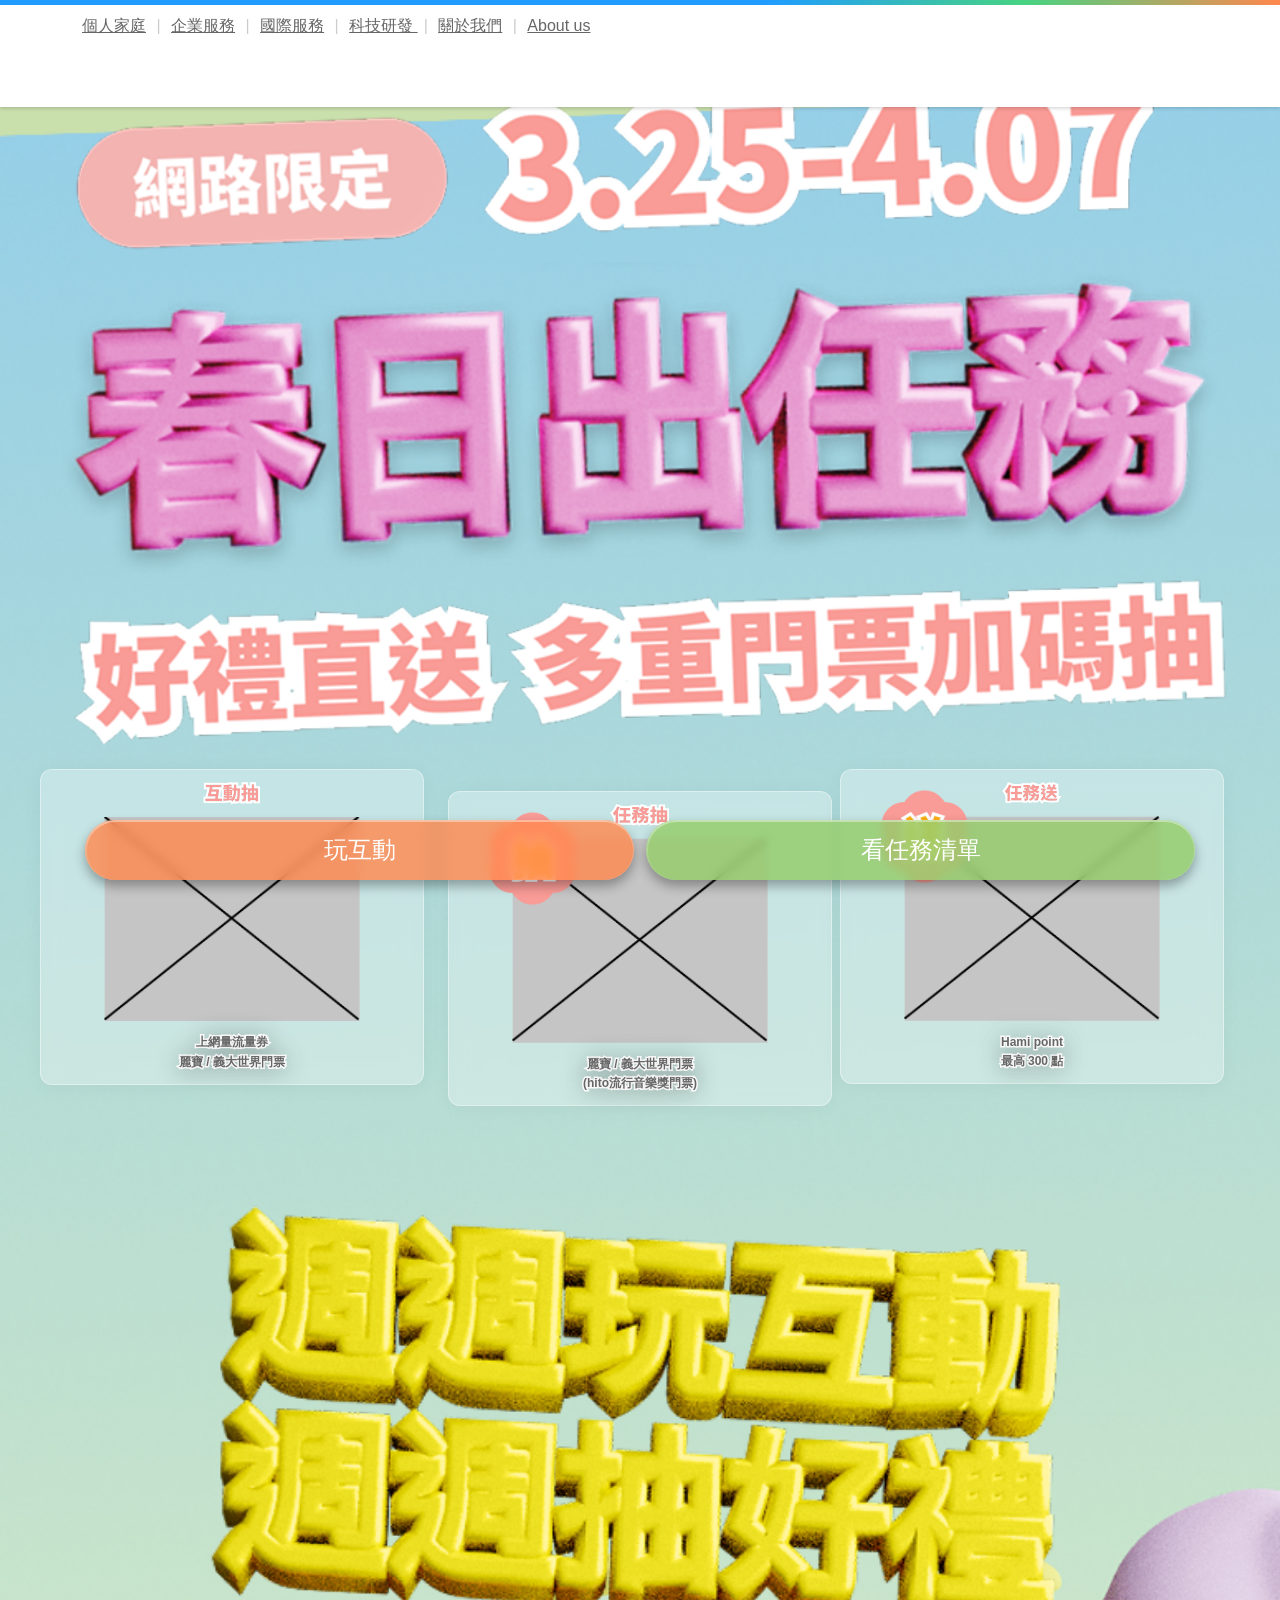
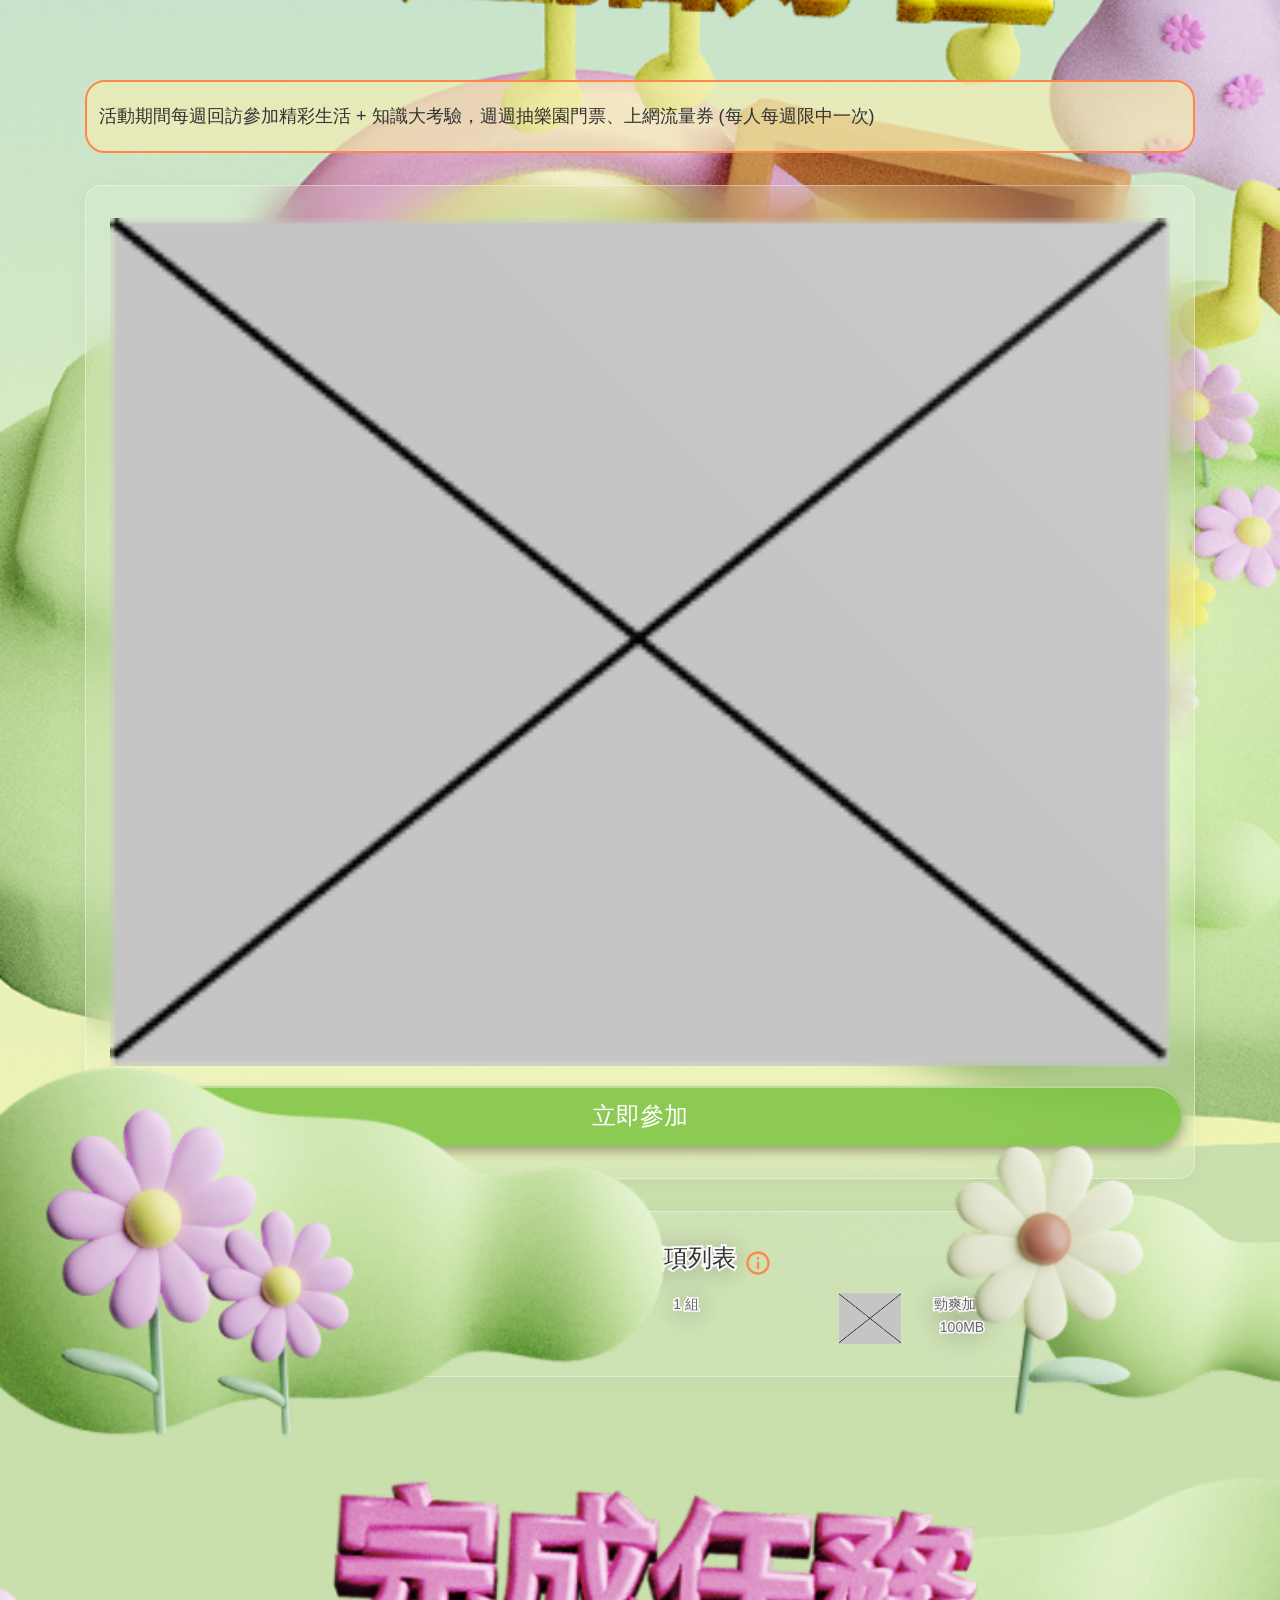
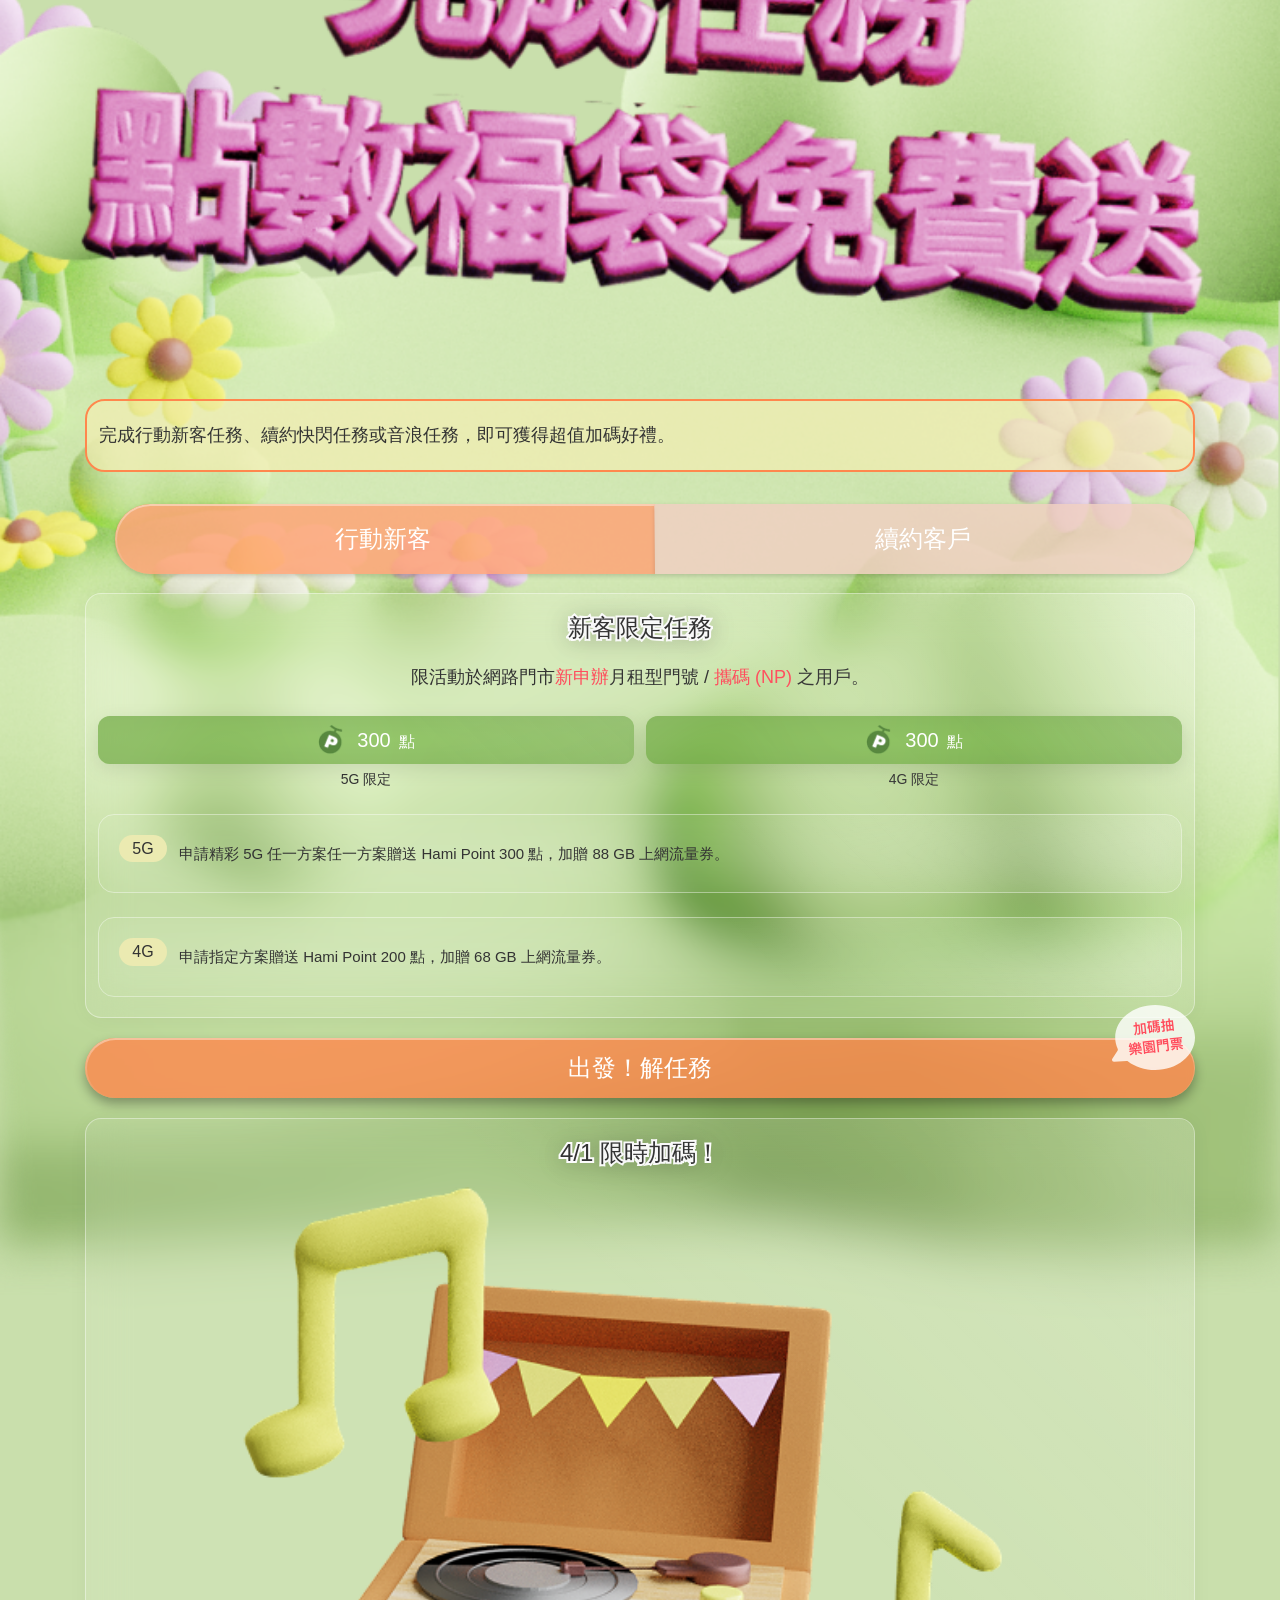
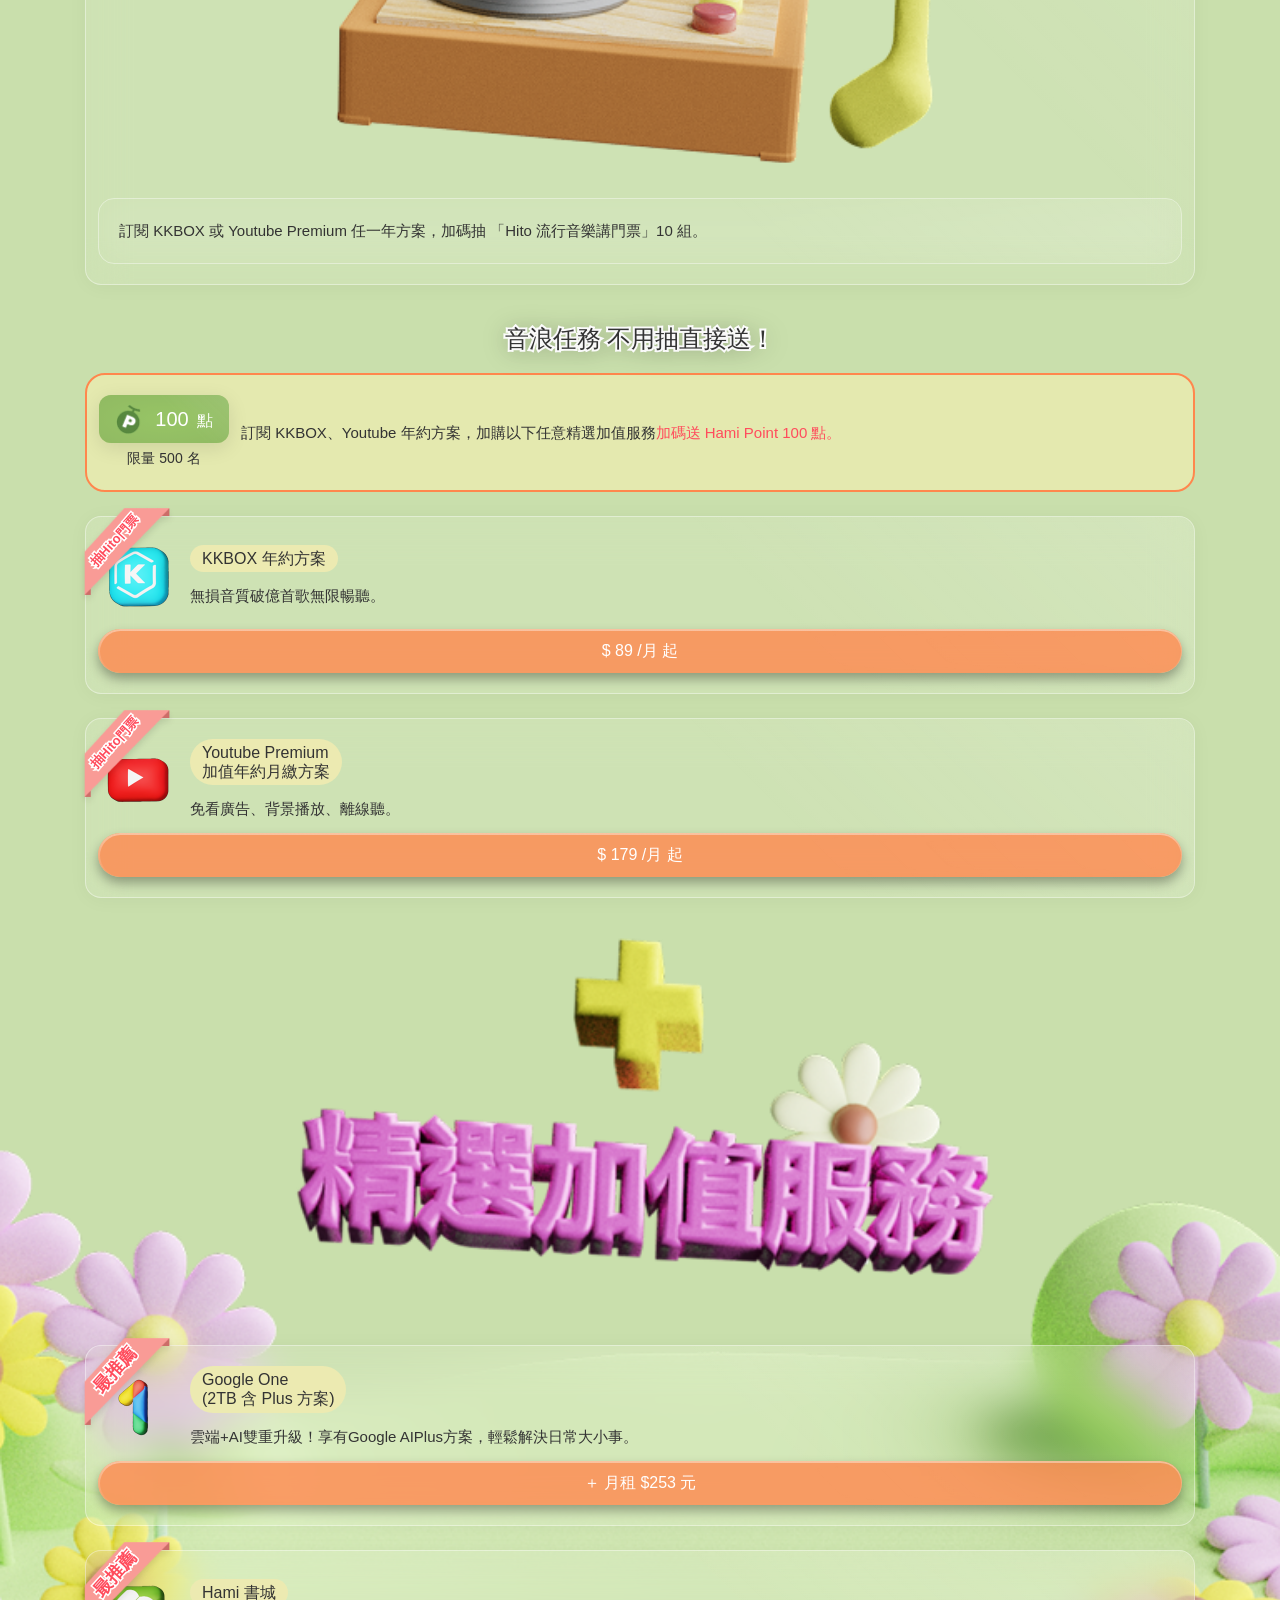
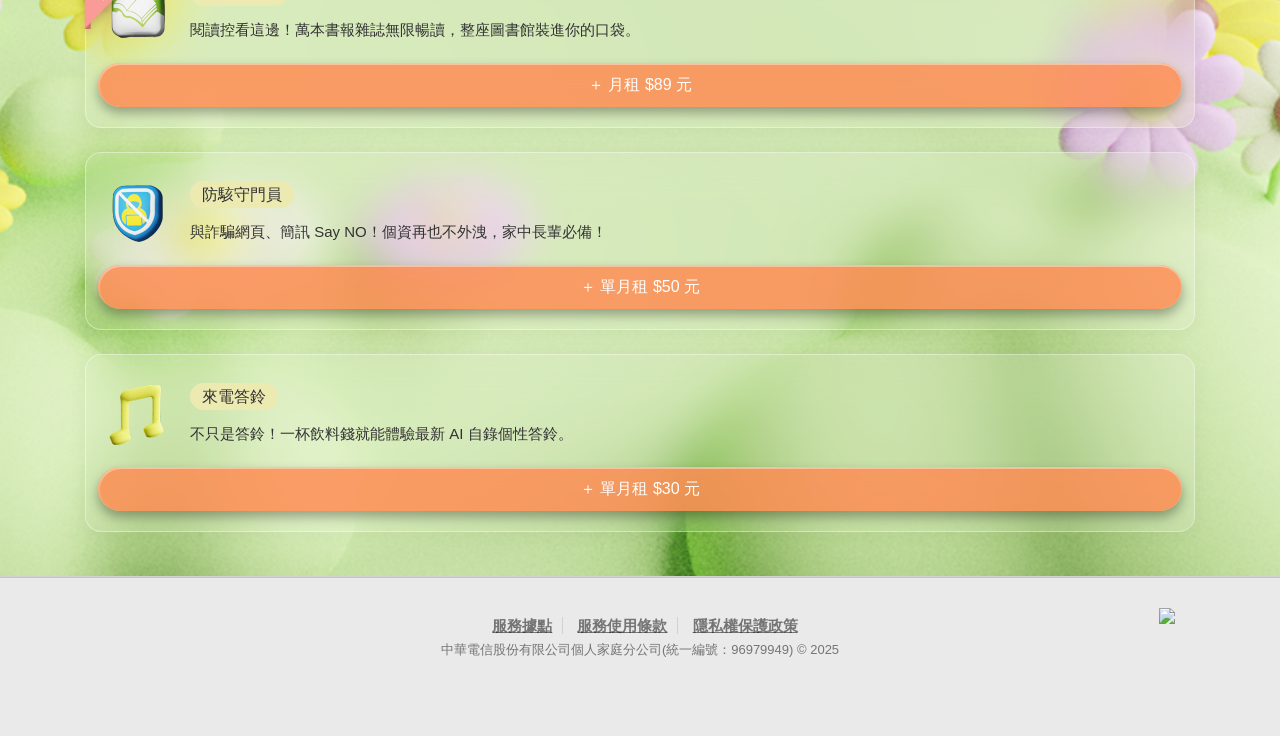
==== commit d9c78251: "問答流程" ====
--- a/index.html
+++ b/index.html
@@ -18,6 +18,7 @@
     <link rel="stylesheet" href="./public/css/eshop-2022-rwd.css" />
     <link rel="stylesheet" href="./public/css/render-header-rwd.css" />
     <link rel="stylesheet" href="./public/css/render-footer-rwd.css" />
+    <link rel="stylesheet" href="./public/css/rwd.css" />
     <link rel="stylesheet" href="./public/css/bootstrap/bootstrap.css" />
     <link rel="stylesheet" href="./public/css/style.css" />
   </head>
@@ -27,6 +28,59 @@
     <!-- Header區 -->
     <section class="is-regular" id="header">
       <header class="nav-global-header">
+        <h1 style="display: none"></h1>
+        <!-- Header區 / 站台_S -->
+
+        <div class="corporate-switcher desktop-only">
+          <ul>
+            <li class="sectionlink">
+              <a
+                href="https://www.cht.com.tw/home/consumer"
+                data-click="g-gtm,g-page-event"
+                >個人家庭</a
+              >
+            </li>
+            <li class="sectionlink">
+              <a
+                href="https://www.cht.com.tw/home/enterprise"
+                data-click="g-gtm,g-page-event"
+                >企業服務</a
+              >
+            </li>
+            <li class="sectionlink">
+              <a
+                href="https://www.cht.com.tw/home/campaign/gxc/c1/service/index.html"
+                data-click="g-gtm,g-page-event"
+                >國際服務</a
+              >
+            </li>
+
+            <li class="sectionlink">
+              <a
+                href="https://www.chttl.com.tw/"
+                data-click="g-gtm,g-page-event"
+              >
+                科技研發
+              </a>
+            </li>
+
+            <li class="sectionlink">
+              <a
+                href="https://www.cht.com.tw:443/zh-tw/home/cht"
+                data-click="g-gtm,g-page-event"
+                >關於我們</a
+              >
+            </li>
+            <li class="sectionlink">
+              <a href="/en/home/cht" data-click="g-gtm,g-page-event"
+                >About us</a
+              >
+            </li>
+          </ul>
+        </div>
+
+        <!-- Header區 / 站台_E -->
+
         <nav class="nav-global">
           <div class="logo-section">
             <a
@@ -34,9 +88,26 @@
               href="https://www.cht.com.tw/"
               title="中華電信首頁"
             ></a>
+            <!-- Header區 / 次級Logo_S -->
+            <!--
+                  <span class="logo-line"></span>
+                  <a class="logo-index" href="/" title="次級首頁">次級logo</a>
+-->
+            <!-- Header區 / 次級Logo_E -->
           </div>
         </nav>
       </header>
+      <script src="https://web-eshop.cdn.hinet.net/eshop/js/menu/hide_paragraphs.js"></script>
+      <script src="https://web-eshop.cdn.hinet.net/eshop/js/menu/showmore-desktop.js"></script>
+      <script>
+        $(document).mouseup(function (e) {
+          var container = $(".input-search");
+          if (!container.is(e.target) && container.has(e.target).length === 0) {
+            $(".search-field").removeClass("active");
+            $(".nav-global ").removeClass("show-mobile-search");
+          }
+        });
+      </script>
     </section>
 
     <!-- 主要內容，廠商使用 -->
@@ -136,24 +207,48 @@
         <div class="lottery-task">
           <div class="container">
             <div class="sec">
-              <div class="sec-title">
-                <h2 class="text-border">
-                  何者是從精采生活+訂購影視與加值服務的好處？
-                </h2>
-                <h2 class="text-fill">
-                  何者是從精采生活+訂購影視與加值服務的好處？
-                </h2>
-              </div>
-              <div class="lottery-task__content">
-                <button class="btn btn-green-deeper">
-                  <p class="btn__text">YouTube Premium</p>
-                </button>
-                <button class="btn btn-green-deeper">
-                  <p class="btn__text">防駭守門員</p>
-                </button>
-                <button class="btn btn-green-deeper">
-                  <p class="btn__text">以上皆是</p>
-                </button>
+              <div class="lottery-wrapper init active">
+                <img src="./public/img/img.png" alt="">
+                <button class="btn btn-green-deeper btn-join">
+                    <p class="btn__text">立即參加</p>
+                  </button>
+              </div>
+              <div class="lottery-wrapper task">
+                <div class="sec-title">
+                  <h2 class="text-border">
+                    何者是從精采生活+訂購影視與加值服務的好處？
+                  </h2>
+                  <h2 class="text-fill">
+                    何者是從精采生活+訂購影視與加值服務的好處？
+                  </h2>
+                </div>
+                <div class="lottery-task__content">
+                  <button class="btn btn-green-deeper">
+                    <p class="btn__text">YouTube Premium</p>
+                  </button>
+                  <button class="btn btn-green-deeper">
+                    <p class="btn__text">防駭守門員</p>
+                  </button>
+                  <a href="表單連結" class="btn btn-green-deeper all">
+                    <p class="btn__text">以上皆是</p>
+                  </a>
+                </div>
+              </div>
+              <div class="lottery-wrapper wrong">
+                <div class="sec-title">
+                  <h2 class="text-border">
+                    很可惜答錯了！
+                  </h2>
+                  <h2 class="text-fill">
+                    很可惜答錯了！
+                  </h2>
+                </div>
+                <p class="text">
+                  解答內容解答內容解答內容解答內容解答內容解答內容解答內容解答內容解答內容解答內容解答內容
+                </p>
+                <button class="btn btn-green-deeper btn-next">
+                    <p class="btn__text">下一題</p>
+                  </button>
               </div>
             </div>
           </div>
@@ -493,7 +588,7 @@
             <button class="btn btn-orange">＋ 單月租 $30 元</button>
           </div>
         </div>
-        <img class="top-up__bg" src="./public/img/bg-bottom.png" alt="">
+        <img class="top-up__bg" src="./public/img/bg-bottom.png" alt="" />
       </div>
     </div>
 
--- a/public/css/eshop-2022-rwd.css
+++ b/public/css/eshop-2022-rwd.css
@@ -140,6 +140,7 @@
   header nav .drop-down-menu li .sub-menu-apply .sub-menu-item li a .menu-apply-note {font-size: .65rem;}
   header nav .drop-down-menu li .sub-menu-help-center {width: 290px;}
   header nav .drop-down-menu li .sub-menu-help-center .menu-apply-item {font-size: .85rem;}
+  /* header nav .drop-down-menu li .sub-menu-apply label>span */
 }
 @media screen and (max-width: 1280px) {
   header nav .drop-down-menu li a.menu-list-title {font-size: .85rem;}
--- a/public/css/rwd.css
+++ b/public/css/rwd.css
@@ -0,0 +1,7689 @@
+.form-textual label,
+blockquote,
+body,
+dd,
+dl,
+dt,
+fieldset,
+figure,
+h1,
+h2,
+h3,
+h4,
+h5,
+h6,
+hr,
+html,
+iframe,
+legend,
+li,
+ol,
+p,
+pre,
+textarea,
+ul {
+    color: #333;
+    margin: 0;
+    padding: 0
+}
+
+audio,
+embed,
+img,
+object,
+video {
+    max-width: 100%
+}
+
+html {
+    -webkit-text-size-adjust: 100%
+}
+
+img {
+    color: transparent
+}
+
+iframe {
+    border: 0
+}
+
+table {
+    border-collapse: collapse;
+    border-spacing: 0
+}
+
+pre {
+    white-space: pre-wrap;
+    word-wrap: break-word
+}
+
+a {
+    cursor: pointer;
+    text-decoration: none
+}
+
+a:focus {
+    outline: none
+}
+
+.res-table table.r-table th,
+td,
+th {
+    padding: 0;
+    text-align: left
+}
+
+html {
+    font-size: 17px;
+    -webkit-box-sizing: border-box;
+    box-sizing: border-box
+}
+
+* {
+    -webkit-box-sizing: inherit;
+    box-sizing: inherit
+}
+
+:after,
+:before {
+    -webkit-box-sizing: inherit;
+    box-sizing: inherit
+}
+
+.table {
+    margin-bottom: 1rem
+}
+
+@media screen and (min-width:768px) {
+    body {
+        min-width: 1142px
+    }
+
+    html {
+        font-size: 20px
+    }
+}
+
+a {
+    color: #209cff
+}
+
+a:hover {
+    text-decoration: underline
+}
+
+a.card,
+a.card-img,
+a.card-text,
+a.nekos {
+    -webkit-tap-highlight-color: transparent;
+    color: inherit
+}
+
+a.card:hover,
+a.nekos:hover {
+    text-decoration: none
+}
+
+body {
+    background: #fff;
+    font-size: 1rem;
+    line-height: 1.6;
+    font-family: "PingFang TC", "SF Pro TC", "SF Pro Text", "Microsoft JhengHei", "Helvetica Neue", "Noto Sans CJK TC", Helvetica, Arial, sans-serif;
+    color: #333;
+    font-weight: 400
+}
+
+.invert {
+    color: #fff !important
+}
+
+.invert .description,
+.invert .h1,
+.invert .h2,
+.invert .h3,
+.invert .h4,
+.invert .h5,
+.invert .h6,
+.invert .language-text-slider span,
+.invert .res-table table.r-table .table.fixed-head thead th,
+.invert .table.fixed-head thead .res-table table.r-table th,
+.invert .table.fixed-head thead td,
+.invert [date-scope=m-channel] .m-channel-list .m-channel-item .m-channel-content span.m-channel-price,
+.invert p,
+.invert small,
+.language-text-slider .invert span,
+.res-table table.r-table .table.fixed-head thead .invert th,
+.table.fixed-head thead .invert td,
+.table.fixed-head thead .res-table table.r-table .invert th,
+[date-scope=m-channel] .m-channel-list .m-channel-item .m-channel-content .invert span.m-channel-price {
+    color: #fff !important
+}
+
+.form-textual label,
+.h1,
+.h2,
+.h3,
+.h4,
+.h5,
+.h6,
+.res-table table.r-table .table.fixed-head thead th,
+.table.fixed-head thead .res-table table.r-table th,
+.table.fixed-head thead td,
+h1,
+h2,
+h3,
+h4,
+h5,
+h6,
+legend {
+    font-weight: 700;
+    line-height: 1.2;
+    margin-bottom: .8rem
+}
+
+ol,
+p,
+ul {
+    margin-bottom: .8rem
+}
+
+hr {
+    margin-bottom: .8rem;
+    margin-top: 0
+}
+
+ol,
+ul {
+    margin-left: 1.5rem
+}
+
+strong {
+    font-weight: 700
+}
+
+hr {
+    border: none;
+    border-top: 1px solid #333;
+    opacity: .2;
+    height: 1px;
+    background: transparent
+}
+
+.card-price {
+    font-size: 2.9rem;
+    line-height: 2.9rem;
+    font-weight: 700
+}
+
+.description,
+.language-text-slider span,
+.miniature,
+[date-scope=m-channel] .m-channel-list .m-channel-item .m-channel-content span.m-channel-price {
+    font-weight: 400;
+    color: rgba(0, 0, 0, 0.5)
+}
+
+.small {
+    font-weight: 400;
+    color: #333
+}
+
+ul.no-bullet {
+    list-style: none;
+    margin-left: 0 !important
+}
+
+.content-stretch {
+    -ms-flex-line-pack: stretch;
+    align-content: stretch;
+    display: -webkit-box;
+    display: -ms-flexbox;
+    display: flex
+}
+
+.is-inline-block {
+    display: inline-block !important
+}
+
+.is-line-through {
+    -webkit-text-decoration: line-through #888;
+    text-decoration: line-through #888
+}
+
+.is-black {
+    color: #333 !important
+}
+
+.is-black path {
+    fill: #333 !important
+}
+
+.is-blue {
+    color: #209cff !important
+}
+
+.is-blue path {
+    fill: #209cff !important
+}
+
+.is-white {
+    color: #fff !important
+}
+
+.is-white path {
+    fill: #fafafa !important
+}
+
+.is-orange {
+    color: #ff874d !important
+}
+
+.is-orange path {
+    fill: #ff874d !important
+}
+
+.is-gray {
+    color: rgba(0, 0, 0, 0.5) !important
+}
+
+.is-gray path {
+    fill: rgba(0, 0, 0, 0.5) !important
+}
+
+.is-green {
+    color: #47d382 !important
+}
+
+.is-green path {
+    fill: #47d382 !important
+}
+
+.is-striked {
+    text-decoration: line-through
+}
+
+.is-red {
+    color: #FF4C4C !important;
+    border: #FF4C4C
+}
+
+.is-red path {
+    fill: #FF4C4C !important
+}
+
+.is-alone {
+    margin-top: 1.5rem;
+    margin-bottom: 1rem
+}
+
+.is-light {
+    font-weight: 300 !important
+}
+
+.is-regular {
+    font-weight: 400 !important
+}
+
+.is-bold {
+    font-weight: 700 !important
+}
+
+.is-semi-bold {
+    font-weight: 700 !important
+}
+
+.is-subtitle {
+    margin-bottom: .2rem;
+    line-height: 1;
+    color: #888
+}
+
+.bg-is-body {
+    background: #fafafa
+}
+
+.text-padding {
+    padding-right: .3rem
+}
+
+.just-padding {
+    padding: 1.2rem
+}
+
+@media screen and (min-width:768px) {
+    .just-padding {
+        padding: 1.6rem
+    }
+}
+
+.pointer {
+    cursor: pointer
+}
+
+.no-margin {
+    margin-bottom: 0 !important;
+    margin-top: 0 !important
+}
+
+.no-padding {
+    padding: 0 !important
+}
+
+@media screen and (min-width:768px) {
+
+    .h1,
+    h1 {
+        font-size: 3.6rem
+    }
+
+    .h2,
+    h2 {
+        font-size: 2.4rem
+    }
+}
+
+.h1,
+h1 {
+    font-size: 2.4rem
+}
+
+.h2,
+.section-title-area .h2,
+.section-title-area h2,
+h2 {
+    font-size: 1.2rem
+}
+
+.h3,
+h3 {
+    font-size: 1.2rem
+}
+
+.h4,
+h4 {
+    font-size: 1rem
+}
+
+.form-textual label,
+.h5,
+h5,
+legend {
+    font-size: .8rem
+}
+
+.h6,
+.res-table table.r-table .table.fixed-head thead th,
+.table.fixed-head thead .res-table table.r-table th,
+.table.fixed-head thead td,
+h6 {
+    font-size: .7rem;
+    margin-bottom: .4rem
+}
+
+.form-textual label small,
+.h1 small,
+.h2 small,
+.h3 small,
+.h4 small,
+.h5 small,
+.h6 small,
+.res-table table.r-table .table.fixed-head thead th small,
+.table.fixed-head thead .res-table table.r-table th small,
+.table.fixed-head thead td small,
+h1 small,
+h2 small,
+h3 small,
+h4 small,
+h5 small,
+h6 small,
+legend small {
+    vertical-align: middle
+}
+
+.paragraph {
+    padding: 20px 0
+}
+
+@media screen and (min-width:768px) {
+
+    .description,
+    .language-text-slider span,
+    .pagination,
+    .sub-content,
+    .tab-steps .tab-steps-container a,
+    .tooltip-wrap,
+    [date-scope=m-channel] .m-channel-list .m-channel-item .m-channel-content span.m-channel-price {
+        font-size: .8rem
+    }
+
+    small {
+        font-size: .7rem
+    }
+
+    .table {
+        font-size: .7rem
+    }
+}
+
+.description,
+.language-text-slider span,
+.pagination,
+.sub-content,
+.tab-steps .tab-steps-container a,
+.tooltip-wrap,
+[date-scope=m-channel] .m-channel-list .m-channel-item .m-channel-content span.m-channel-price {
+    font-size: .8rem
+}
+
+.table {
+    font-size: .8rem
+}
+
+.footer {
+    font-size: .7rem;
+    font-weight: 400
+}
+
+@media screen and (min-width:768px) {
+    .footer {
+        font-size: .7rem
+    }
+}
+
+.miniature {
+    font-size: .7rem
+}
+
+@media screen and (min-width:768px) {
+    .miniature {
+        font-size: .6rem
+    }
+}
+
+.button {
+    font-size: .8rem;
+    font-weight: 400;
+    white-space: nowrap;
+    min-width: 90px
+}
+
+@media screen and (min-width:768px) {
+    .button {
+        min-width: 108px;
+        font-size: .8rem;
+        font-weight: 400
+    }
+}
+
+.even-table .res-table table.r-table th:not(.col-head),
+.even-table td:not(.col-head),
+.res-table table.r-table .even-table th:not(.col-head) {
+    width: 200px
+}
+
+.table-wrap {
+    overflow-x: auto;
+    -webkit-overflow-scrolling: touch;
+    border-top: 1px solid rgba(0, 0, 0, 0.1);
+    padding: .5rem 0 0;
+    margin-bottom: .8rem
+}
+
+.table-wrap p {
+    margin-bottom: .4rem
+}
+
+table.table {
+    width: 100%
+}
+
+table.table.zebra-row tr:nth-child(2n+2) {
+    background: rgba(0, 0, 0, 0.03)
+}
+
+table.table tr {
+    border-bottom: 1px solid rgba(0, 0, 0, 0.1)
+}
+
+.res-table table.r-table table.table th.col-head,
+table.table .res-table table.r-table th.col-head,
+table.table td.col-head {
+    font-weight: 700;
+    width: 90px;
+    min-width: 90px
+}
+
+.res-table table.r-table table.table th,
+table.table .res-table table.r-table th,
+table.table td {
+    padding-top: .5rem;
+    padding-right: .8rem;
+    vertical-align: top
+}
+
+.button {
+    -webkit-user-select: none;
+    -moz-user-select: none;
+    -ms-user-select: none;
+    user-select: none;
+    display: inline-block;
+    -webkit-transform: scale(1);
+    -ms-transform: scale(1);
+    transform: scale(1);
+    -webkit-tap-highlight-color: transparent;
+    -webkit-transition: all .1s;
+    -o-transition: all .1s;
+    transition: all .1s;
+    background: #209cff;
+    -webkit-box-shadow: 0 .2em 1.4em rgba(32, 156, 255, 0.3);
+    box-shadow: 0 .2em 1.4em rgba(32, 156, 255, 0.3);
+    border-radius: 100px;
+    color: #fafafa;
+    padding: .8em 1.8em;
+    text-align: center
+}
+
+.button:hover {
+    text-decoration: none;
+    -webkit-transform: scale(1.04);
+    -ms-transform: scale(1.04);
+    transform: scale(1.04)
+}
+
+.button:active {
+    -webkit-transform: scale(0.94);
+    -ms-transform: scale(0.94);
+    transform: scale(0.94)
+}
+
+.button.button-orange {
+    background: #ff874d;
+    -webkit-box-shadow: 0 .2em 1.4em rgba(255, 135, 77, 0.3);
+    box-shadow: 0 .2em 1.4em rgba(255, 135, 77, 0.3)
+}
+
+.button.button-disable {
+    background: rgba(0, 0, 0, 0.4);
+    -webkit-box-shadow: none;
+    box-shadow: none;
+    cursor: not-allowed
+}
+
+.button.button-green {
+    background: #47d382;
+    -webkit-box-shadow: 0 .2em 1.4em rgba(71, 211, 130, 0.3);
+    box-shadow: 0 .2em 1.4em rgba(71, 211, 130, 0.3)
+}
+
+.button.button-white {
+    color: #209cff;
+    background: transparent;
+    -webkit-box-shadow: 0 8px 16px rgba(32, 156, 255, 0);
+    box-shadow: 0 8px 16px rgba(32, 156, 255, 0);
+    border: .5px solid #209cff
+}
+
+.button.button-white:hover {
+    opacity: .8;
+    -webkit-box-shadow: 0 12px 24px rgba(32, 156, 255, 0.3);
+    box-shadow: 0 12px 24px rgba(32, 156, 255, 0.3)
+}
+
+.button.button-trans {
+    color: #209cff;
+    background: rgba(0, 0, 0, 0.03);
+    -webkit-box-shadow: none;
+    box-shadow: none
+}
+
+.button.disabled {
+    color: #fafafa;
+    background: rgba(0, 0, 0, 0.5);
+    -webkit-box-shadow: none;
+    box-shadow: none
+}
+
+.button.disabled:hover {
+    -webkit-box-shadow: none;
+    box-shadow: none;
+    -webkit-transform: scale(1);
+    -ms-transform: scale(1);
+    transform: scale(1)
+}
+
+.form-group .button,
+div .button,
+p .button {
+    margin-top: 1rem;
+    margin-right: 1rem
+}
+
+.form-group .button:last-child,
+div .button:last-child,
+p .button:last-child {
+    margin-right: 0
+}
+
+@media screen and (max-width:767px) {
+
+    .address-box .nekos,
+    .address-box .nekos .neko,
+    .form-content .nekos,
+    .form-content .nekos .neko {
+        padding: 0
+    }
+}
+
+input::-webkit-input-placeholder {
+    color: rgba(51, 51, 51, 0.4)
+}
+
+input::-moz-placeholder {
+    color: rgba(51, 51, 51, 0.4)
+}
+
+input:-ms-input-placeholder {
+    color: rgba(51, 51, 51, 0.4)
+}
+
+input:-moz-placeholder {
+    color: rgba(51, 51, 51, 0.4)
+}
+
+input[type=date],
+input[type=datetime-local],
+input[type=email],
+input[type=number],
+input[type=password],
+input[type=search],
+input[type=tel],
+input[type=text],
+select,
+textarea {
+    font-size: .8rem;
+    font-weight: 400;
+    background: #fff;
+    border: 1px solid #d6d6d6;
+    padding: .7rem;
+    border-radius: 4px;
+    -moz-appearance: none;
+    -webkit-appearance: none
+}
+
+input[readonly=readonly] {
+    background: #f1f1f1
+}
+
+@media screen and (max-width:767px) {
+
+    input[type=date],
+    input[type=datetime-local],
+    input[type=email],
+    input[type=number],
+    input[type=password],
+    input[type=search],
+    input[type=tel],
+    input[type=text],
+    select,
+    textarea {
+        font-size: 16px
+    }
+}
+
+@media screen and (max-width:767px) {
+
+    input[type=date],
+    input[type=datetime-local] {
+        font-size: 16px;
+        height: 3em
+    }
+}
+
+.form-check input[type=date],
+.form-check input[type=email],
+.form-check input[type=number],
+.form-check input[type=password],
+.form-check input[type=search],
+.form-check input[type=tel],
+.form-check input[type=text],
+.form-textual input[type=date],
+.form-textual input[type=email],
+.form-textual input[type=number],
+.form-textual input[type=password],
+.form-textual input[type=search],
+.form-textual input[type=tel],
+.form-textual input[type=text] {
+    margin: 0
+}
+
+input[type=date]:focus,
+input[type=email]:focus,
+input[type=number]:focus,
+input[type=password]:focus,
+input[type=search]:focus,
+input[type=tel]:focus,
+input[type=text]:focus,
+select:focus,
+textarea:focus {
+    border: 1px solid #209cff;
+    outline: none
+}
+
+#header input[type=date]:focus,
+#header input[type=email]:focus,
+#header input[type=number]:focus,
+#header input[type=password]:focus,
+#header input[type=search]:focus,
+#header input[type=tel]:focus,
+#header input[type=text]:focus,
+#header select:focus,
+#header textarea:focus,
+.filter-wrap input[type=date]:focus,
+.filter-wrap input[type=email]:focus,
+.filter-wrap input[type=number]:focus,
+.filter-wrap input[type=password]:focus,
+.filter-wrap input[type=search]:focus,
+.filter-wrap input[type=tel]:focus,
+.filter-wrap input[type=text]:focus,
+.filter-wrap select:focus,
+.filter-wrap textarea:focus {
+    -webkit-box-shadow: none;
+    box-shadow: none
+}
+
+select {
+    line-height: 1.15
+}
+
+input[type=search] {
+    -webkit-appearance: none
+}
+
+input[type=date] {
+    font-size: 1rem;
+    background: #fff;
+    border: 1px solid #d6d6d6;
+    padding: .3rem .5rem;
+    border-radius: 4px;
+    -moz-appearance: none;
+    height: auto
+}
+
+select::-ms-expand {
+    display: none
+}
+
+textarea.contract-textarea {
+    height: 4rem;
+    font-size: 13px;
+    line-height: 1.2
+}
+
+select {
+    -webkit-appearance: none;
+    background-position: right center;
+    padding-right: calc(.3rem + 24px);
+    background: transparent url(../img/form/arrow_down.svg) right .3rem center no-repeat;
+    width: auto
+}
+
+input.date-icon,
+input.search-icon {
+    width: auto;
+    background-position: right center;
+    padding-left: calc(.7rem + 24px);
+    padding-right: .5rem;
+    background: #fff url(../img/form/search.svg) left .4rem center no-repeat;
+    background-size: 1.2rem
+}
+
+input.date-icon {
+    background: #fff url(../img/form/date.svg) left .4rem center no-repeat
+}
+
+input[type=radio] {
+    -webkit-transform: translateY(-3px);
+    -ms-transform: translateY(-3px);
+    transform: translateY(-3px)
+}
+
+input[type=checkbox],
+input[type=radio] {
+    margin-right: .35rem;
+    vertical-align: middle
+}
+
+.form-check label {
+    cursor: pointer
+}
+
+label,
+small {
+    -webkit-user-select: none;
+    -moz-user-select: none;
+    -ms-user-select: none;
+    user-select: none;
+    vertical-align: top;
+    line-height: 1.8rem
+}
+
+label.description,
+small.description {
+    display: block;
+    line-height: 1.6;
+    color: rgba(0, 0, 0, 0.5)
+}
+
+.form-group {
+    margin-bottom: .8rem;
+    -webkit-column-break-inside: avoid;
+    break-inside: avoid
+}
+
+input.error,
+select.error {
+    border: 1px solid #FF4C4C
+}
+
+label.error {
+    font-size: .8rem;
+    color: #FF4C4C;
+    font-weight: 400
+}
+
+.form-check.error label {
+    color: #FF4C4C
+}
+
+.form-check.error small {
+    color: #FF4C4C
+}
+
+.form-textual {
+    line-height: 1.2;
+    -webkit-box-orient: vertical;
+    -webkit-box-direction: normal;
+    -ms-flex-direction: column;
+    flex-direction: column;
+    display: -webkit-box;
+    display: -ms-flexbox;
+    display: flex;
+    width: 100%
+}
+
+.form-textual.stepper {
+    -webkit-box-orient: horizontal;
+    -webkit-box-direction: normal;
+    -ms-flex-direction: row;
+    flex-direction: row;
+    -webkit-box-align: center;
+    -ms-flex-align: center;
+    align-items: center;
+    -webkit-box-pack: center;
+    -ms-flex-pack: center;
+    justify-content: center
+}
+
+.form-textual.stepper input {
+    text-align: center;
+    max-width: 1.5em;
+    padding: 0
+}
+
+.form-textual.error {
+    color: #FF4C4C
+}
+
+.form-textual.error small {
+    color: #FF4C4C;
+    opacity: 1
+}
+
+.form-textual.error input,
+.form-textual.error select {
+    border: 1px solid #FF4C4C
+}
+
+.form-textual.horizontal {
+    display: inline-block;
+    margin-bottom: .4rem
+}
+
+.form-check .description,
+.form-check .language-text-slider span,
+.form-check [date-scope=m-channel] .m-channel-list .m-channel-item .m-channel-content span.m-channel-price,
+.form-textual .description,
+.form-textual .language-text-slider span,
+.form-textual [date-scope=m-channel] .m-channel-list .m-channel-item .m-channel-content span.m-channel-price,
+.language-text-slider .form-check span,
+.language-text-slider .form-textual span,
+[date-scope=m-channel] .m-channel-list .m-channel-item .m-channel-content .form-check span.m-channel-price,
+[date-scope=m-channel] .m-channel-list .m-channel-item .m-channel-content .form-textual span.m-channel-price {
+    margin-top: 8px
+}
+
+.form-textual label,
+legend {
+    font-weight: 400;
+    vertical-align: top;
+    line-height: 2.2;
+    margin-bottom: 0
+}
+
+.form-custom-radio {
+    font-weight: 400;
+    display: inline-block;
+    margin-bottom: .4rem
+}
+
+.form-custom-radio input[type=radio] {
+    display: block;
+    width: 0;
+    height: 0;
+    opacity: 0
+}
+
+.form-custom-radio label {
+    background: url(../img/form/check-gray.svg) left .8rem center no-repeat;
+    cursor: pointer;
+    color: #555;
+    font-size: .875rem;
+    -webkit-transition: all .1s;
+    -o-transition: all .1s;
+    transition: all .1s;
+    display: inline-block;
+    border: 1px solid rgba(0, 0, 0, 0.1);
+    -webkit-user-select: none;
+    -moz-user-select: none;
+    -ms-user-select: none;
+    user-select: none;
+    border-radius: 50px;
+    padding: .3rem 1rem .3rem 2rem;
+    text-align: center;
+    background-size: 24px
+}
+
+@media screen and (min-width:768px) {
+    .form-custom-radio label {
+        font-size: .8rem
+    }
+}
+
+.form-custom-radio input[type=radio]:checked+label,
+.form-custom-radio input[type=radio]:focus+label {
+    padding-left: 2rem;
+    background: url(../img/form/check-blue.svg) left .8rem center no-repeat;
+    border: 1px solid #209cff;
+    color: #209cff;
+    background-size: 24px
+}
+
+section {
+    display: block;
+    width: 100%;
+    padding-top: 1.5rem;
+    padding-bottom: 1.5rem
+}
+
+@media screen and (min-width:768px) {
+    section {
+        padding-top: 2.5rem;
+        padding-bottom: 2.5rem
+    }
+}
+
+section .section-title-area {
+    text-align: center;
+    padding-top: 1.25rem;
+    padding-bottom: 1.25rem
+}
+
+.slider-section {
+    padding-bottom: 1.5rem
+}
+
+@media screen and (min-width:768px) {
+    .slider-section {
+        padding-bottom: 2.5rem
+    }
+}
+
+.transparent {
+    opacity: 0
+}
+
+.hidden {
+    display: none
+}
+
+@media screen and (max-width:767px) {
+    .hidden-m {
+        display: none !important
+    }
+}
+
+@media screen and (min-width:768px) {
+    .hidden-d {
+        display: none !important
+    }
+}
+
+.no-margin {
+    margin: 0
+}
+
+.margin-top {
+    margin-top: 1rem
+}
+
+.margin-right {
+    margin-right: 2rem
+}
+
+.margin-center {
+    margin-left: auto;
+    margin-right: auto
+}
+
+.margin-bottom {
+    margin-bottom: 1rem
+}
+
+.margin-pull {
+    margin-top: -2rem
+}
+
+@media screen and (max-width:767px) {
+    .hidden-in-mobile {
+        display: none
+    }
+}
+
+@media screen and (min-width:768px) {
+    .hidden-in-desktop {
+        display: none
+    }
+}
+
+.hidden {
+    display: none
+}
+
+.container {
+    max-width: 1142px;
+    margin: 0 auto;
+    padding: 0 1rem
+}
+
+@media screen and (min-width:768px) {
+    .container {
+        width: 1142px
+    }
+}
+
+.container.without-padding {
+    padding: 0 .5rem
+}
+
+.container.zero-padding {
+    padding: 0
+}
+
+.neko-spacer {
+    -webkit-box-flex: 1;
+    -ms-flex-positive: 1;
+    flex-grow: 1
+}
+
+.is-1,
+.is-2,
+.is-3,
+.is-4,
+.is-5,
+.is-6,
+.is-7,
+.is-8,
+.is-9,
+.is-10,
+.is-11,
+.is-12 {
+    width: 100%
+}
+
+@media screen and (min-width:768px) {
+    .is-1-desktop {
+        width: 8.33333%
+    }
+
+    .is-2-desktop {
+        width: 16.66667%
+    }
+
+    .is-3-desktop {
+        width: 25%
+    }
+
+    .is-4-desktop {
+        width: 33.33333%
+    }
+
+    .is-5-desktop {
+        width: 41.66667%
+    }
+
+    .is-6-desktop {
+        width: 50%
+    }
+
+    .is-7-desktop {
+        width: 58.33333%
+    }
+
+    .is-8-desktop {
+        width: 66.66667%
+    }
+
+    .is-9-desktop {
+        width: 75%
+    }
+
+    .is-10-desktop {
+        width: 83.33333%
+    }
+
+    .is-11-desktop {
+        width: 91.66667%
+    }
+
+    .is-12-desktop {
+        width: 100%
+    }
+}
+
+@media screen and (max-width:767px) {
+    .is-1-mobile {
+        width: 8.33333%
+    }
+
+    .is-2-mobile {
+        width: 16.66667%
+    }
+
+    .is-3-mobile {
+        width: 25%
+    }
+
+    .is-4-mobile {
+        width: 33.33333%
+    }
+
+    .is-5-mobile {
+        width: 41.66667%
+    }
+
+    .is-6-mobile {
+        width: 50%
+    }
+
+    .is-7-mobile {
+        width: 58.33333%
+    }
+
+    .is-8-mobile {
+        width: 66.66667%
+    }
+
+    .is-9-mobile {
+        width: 75%
+    }
+
+    .is-10-mobile {
+        width: 83.33333%
+    }
+
+    .is-11-mobile {
+        width: 91.66667%
+    }
+
+    .is-12-mobile {
+        width: 100%
+    }
+}
+
+.card .is-1,
+.is-stubborn .is-1 {
+    width: 8.33333%
+}
+
+.card .is-2,
+.is-stubborn .is-2 {
+    width: 16.66667%
+}
+
+.card .is-3,
+.is-stubborn .is-3 {
+    width: 25%
+}
+
+.card .is-4,
+.is-stubborn .is-4 {
+    width: 31.63333%
+}
+
+.card .is-5,
+.is-stubborn .is-5 {
+    width: 41.66667%
+}
+
+.card .is-6,
+.is-stubborn .is-6 {
+    width: 50%
+}
+
+.card .is-7,
+.is-stubborn .is-7 {
+    width: 58.33333%
+}
+
+.card .is-8,
+.is-stubborn .is-8 {
+    width: 66.66667%
+}
+
+.card .is-9,
+.is-stubborn .is-9 {
+    width: 75%
+}
+
+.card .is-10,
+.is-stubborn .is-10 {
+    width: 83.33333%
+}
+
+.card .is-11,
+.is-stubborn .is-11 {
+    width: 91.66667%
+}
+
+.card .is-12,
+.is-stubborn .is-12 {
+    width: 100%
+}
+
+@media screen and (min-width:768px) {
+    .is-1 {
+        width: 8.33333%
+    }
+
+    .is-1.card {
+        width: 8.33333%
+    }
+
+    .is-2 {
+        width: 16.66667%
+    }
+
+    .is-2.card {
+        width: 16.66667%
+    }
+
+    .is-3 {
+        width: 25%
+    }
+
+    .is-3.card {
+        width: 25%
+    }
+
+    .is-4 {
+        width: 33.33333%
+    }
+
+    .is-4.card {
+        width: 33.33333%
+    }
+
+    .is-5 {
+        width: 41.66667%
+    }
+
+    .is-5.card {
+        width: 41.66667%
+    }
+
+    .is-6 {
+        width: 50%
+    }
+
+    .is-6.card {
+        width: 50%
+    }
+
+    .is-7 {
+        width: 58.33333%
+    }
+
+    .is-7.card {
+        width: 58.33333%
+    }
+
+    .is-8 {
+        width: 66.66667%
+    }
+
+    .is-8.card {
+        width: 66.66667%
+    }
+
+    .is-9 {
+        width: 75%
+    }
+
+    .is-9.card {
+        width: 75%
+    }
+
+    .is-10 {
+        width: 83.33333%
+    }
+
+    .is-10.card {
+        width: 83.33333%
+    }
+
+    .is-11 {
+        width: 91.66667%
+    }
+
+    .is-11.card {
+        width: 91.66667%
+    }
+
+    .is-12 {
+        width: 100%
+    }
+
+    .is-12.card {
+        width: 100%
+    }
+}
+
+.demo-box {
+    background: rgba(32, 156, 255, 0.5);
+    overflow: auto;
+    border-radius: 6px;
+    min-height: 6rem
+}
+
+.nekos .neko>.nekos .neko {
+    margin-top: 0;
+    margin-bottom: 0
+}
+
+.neko {
+    -ms-flex-line-pack: stretch;
+    align-content: stretch;
+    display: -webkit-box;
+    display: -ms-flexbox;
+    display: flex;
+    -webkit-box-align: stretch;
+    -ms-flex-align: stretch;
+    align-items: stretch;
+    -webkit-box-orient: horizontal;
+    -webkit-box-direction: normal;
+    -ms-flex-direction: row;
+    flex-direction: row
+}
+
+.neko .neko-content {
+    -webkit-box-flex: 1;
+    -ms-flex-positive: 1;
+    flex-grow: 1
+}
+
+.owl-item,
+.owl-stage {
+    display: -webkit-box;
+    display: -ms-flexbox;
+    display: flex
+}
+
+.owl-stage:after {
+    font-size: 0;
+    width: 0;
+    height: 0
+}
+
+.card-wrapper {
+    -ms-flex-line-pack: stretch;
+    align-content: stretch;
+    display: -webkit-box;
+    display: -ms-flexbox;
+    display: flex
+}
+
+.card.is-big-card {
+    width: 100%
+}
+
+.card.is-big-card .card-text {
+    padding: 1.6rem 2rem
+}
+
+@media screen and (max-width:767px) {
+    .card.is-big-card .card-text {
+        padding: 1.2rem 1rem
+    }
+}
+
+.card.recommend-phone {
+    -webkit-box-orient: horizontal;
+    -webkit-box-direction: normal;
+    -ms-flex-direction: row;
+    flex-direction: row;
+    padding: 2rem .8rem
+}
+
+.card-img {
+    -ms-flex-line-pack: stretch;
+    align-content: stretch
+}
+
+.card {
+    -ms-flex-line-pack: stretch;
+    align-content: stretch;
+    -webkit-box-align: stretch;
+    -ms-flex-align: stretch;
+    align-items: stretch;
+    -ms-flex-item-align: stretch;
+    align-self: stretch;
+    width: 100%;
+    display: -webkit-box;
+    display: -ms-flexbox;
+    display: flex;
+    -webkit-box-orient: vertical;
+    -webkit-box-direction: normal;
+    -ms-flex-direction: column;
+    flex-direction: column;
+    word-wrap: break-word
+}
+
+.card>.nekos {
+    -ms-flex-line-pack: stretch;
+    align-content: stretch;
+    -ms-flex-item-align: stretch;
+    align-self: stretch;
+    -webkit-box-align: stretch;
+    -ms-flex-align: stretch;
+    align-items: stretch
+}
+
+.card ol,
+.card ul {
+    margin-left: 1rem
+}
+
+.card.crazy {
+    -webkit-box-orient: horizontal;
+    -webkit-box-direction: normal;
+    -ms-flex-direction: row;
+    flex-direction: row
+}
+
+.footer .neko {
+    -webkit-box-orient: vertical;
+    -webkit-box-direction: normal;
+    -ms-flex-direction: column;
+    flex-direction: column
+}
+
+.nekos.grid-2,
+.nekos.grid-2-one-in-mobile,
+.nekos.grid-3,
+.nekos.grid-3-one-in-mobile,
+.nekos.grid-4,
+.nekos.grid-4-one-in-mobile,
+.nekos.grid-5,
+.nekos.grid-5-one-in-mobile {
+    -ms-flex-wrap: wrap;
+    flex-wrap: wrap;
+    display: -webkit-box;
+    display: -ms-flexbox;
+    display: flex;
+    -webkit-box-orient: horizontal;
+    -webkit-box-direction: normal;
+    -ms-flex-direction: row;
+    flex-direction: row;
+    -webkit-box-pack: start;
+    -ms-flex-pack: start;
+    justify-content: flex-start;
+    -ms-flex-line-pack: stretch;
+    align-content: stretch;
+    text-align: left;
+    margin: 0
+}
+
+@media screen and (min-width:768px) {
+
+    .nekos.grid-2,
+    .nekos.grid-2-one-in-mobile,
+    .nekos.grid-3,
+    .nekos.grid-3-one-in-mobile,
+    .nekos.grid-4,
+    .nekos.grid-4-one-in-mobile,
+    .nekos.grid-5,
+    .nekos.grid-5-one-in-mobile {
+        padding-left: 1rem;
+        margin: 0 -2rem
+    }
+}
+
+.nekos.grid-2 .neko,
+.nekos.grid-2-one-in-mobile .neko,
+.nekos.grid-3 .neko,
+.nekos.grid-3-one-in-mobile .neko,
+.nekos.grid-4 .neko,
+.nekos.grid-4-one-in-mobile .neko,
+.nekos.grid-5 .neko,
+.nekos.grid-5-one-in-mobile .neko {
+    -webkit-box-flex: 0;
+    -ms-flex-positive: 0;
+    flex-grow: 0;
+    -ms-flex-negative: 1;
+    flex-shrink: 1;
+    margin: 0;
+    padding: 0
+}
+
+@media screen and (min-width:768px) {
+    .nekos.grid-2-one-in-mobile {
+        margin: 0
+    }
+}
+
+.nekos.grid-2-one-in-mobile>.card,
+.nekos.grid-3-one-in-mobile>.card,
+.nekos.grid-4-one-in-mobile>.card,
+.nekos.grid-5-one-in-mobile>.card {
+    margin-bottom: 1rem
+}
+
+.nekos.grid-2-one-in-mobile>.neko,
+.nekos.grid-3-one-in-mobile>.neko,
+.nekos.grid-4-one-in-mobile>.neko,
+.nekos.grid-5-one-in-mobile>.neko {
+    -ms-flex-preferred-size: 100%;
+    flex-basis: 100%;
+    width: 100%
+}
+
+.nekos.grid-2>.card {
+    margin-bottom: 1rem
+}
+
+.nekos.grid-2>.neko {
+    -ms-flex-preferred-size: 48%;
+    flex-basis: 48%;
+    width: 49%
+}
+
+.nekos.grid-3>.card {
+    margin-bottom: 1rem
+}
+
+.nekos.grid-3>.neko {
+    -ms-flex-preferred-size: 48%;
+    flex-basis: 48%;
+    width: 49%
+}
+
+.nekos.grid-4>.card {
+    margin-bottom: 1rem
+}
+
+.nekos.grid-4>.neko {
+    -ms-flex-preferred-size: 50%;
+    flex-basis: 50%;
+    width: 50%
+}
+
+.nekos.grid-5>.card {
+    margin-bottom: 1rem
+}
+
+.nekos.grid-5>.neko {
+    -ms-flex-preferred-size: 48%;
+    flex-basis: 48%;
+    width: 49%
+}
+
+@media screen and (min-width:768px) {
+
+    .nekos.grid-2>.card,
+    .nekos.grid-2-one-in-mobile>.card {
+        margin-bottom: 1rem
+    }
+
+    .nekos.grid-2>.neko,
+    .nekos.grid-2-one-in-mobile>.neko {
+        -ms-flex-preferred-size: 50%;
+        flex-basis: 50%;
+        width: 49%
+    }
+
+    .nekos.grid-3>.card,
+    .nekos.grid-3-one-in-mobile>.card {
+        margin-bottom: 1rem
+    }
+
+    .nekos.grid-3>.neko,
+    .nekos.grid-3-one-in-mobile>.neko {
+        -ms-flex-preferred-size: 33.33333%;
+        flex-basis: 33.33333%;
+        width: 32%
+    }
+
+    .nekos.grid-4>.card,
+    .nekos.grid-4-one-in-mobile>.card {
+        margin-bottom: 1rem
+    }
+
+    .nekos.grid-4>.neko,
+    .nekos.grid-4-one-in-mobile>.neko {
+        -ms-flex-preferred-size: 25%;
+        flex-basis: 25%;
+        width: 24%
+    }
+
+    .nekos.grid-5>.card,
+    .nekos.grid-5-one-in-mobile>.card {
+        margin-bottom: 1rem
+    }
+
+    .nekos.grid-5>.neko,
+    .nekos.grid-5-one-in-mobile>.neko {
+        -ms-flex-preferred-size: 20%;
+        flex-basis: 20%;
+        width: 19%
+    }
+}
+
+.nekos {
+    display: block;
+    -ms-flex-preferred-size: 0;
+    flex-basis: 0;
+    -webkit-box-flex: 1;
+    -ms-flex-positive: 1;
+    flex-grow: 1;
+    -ms-flex-negative: 1;
+    flex-shrink: 1
+}
+
+.nekos.is-stubborn {
+    display: -webkit-box;
+    display: -ms-flexbox;
+    display: flex
+}
+
+.nekos .neko {
+    -webkit-box-flex: 1;
+    -ms-flex-positive: 1;
+    flex-grow: 1;
+    -ms-flex-negative: 1;
+    flex-shrink: 1;
+    -ms-flex: 1;
+    flex: 1;
+    padding-right: .5rem;
+    padding-left: .5rem
+}
+
+@media screen and (max-width:767px) {
+    .nekos .neko {
+        padding: 0
+    }
+}
+
+@media screen and (min-width:768px) {
+    .nekos {
+        margin-left: -.5rem;
+        margin-right: -.5rem;
+        display: -webkit-box;
+        display: -ms-flexbox;
+        display: flex
+    }
+
+    .nekos .is-1,
+    .nekos .is-2,
+    .nekos .is-3,
+    .nekos .is-4,
+    .nekos .is-5,
+    .nekos .is-6,
+    .nekos .is-7,
+    .nekos .is-8,
+    .nekos .is-9,
+    .nekos .is-10,
+    .nekos .is-11,
+    .nekos .is-12 {
+        -webkit-box-flex: 0;
+        -ms-flex: none;
+        flex: none
+    }
+
+    .nekos .neko {
+        padding-right: .5rem;
+        padding-left: .5rem;
+        -webkit-box-flex: 1;
+        -ms-flex-positive: 1;
+        flex-grow: 1
+    }
+}
+
+.neko-top {
+    -webkit-box-pack: start;
+    -ms-flex-pack: start;
+    justify-content: flex-start
+}
+
+.neko-bottom {
+    display: -webkit-box;
+    display: -ms-flexbox;
+    display: flex;
+    -webkit-box-align: end;
+    -ms-flex-align: end;
+    align-items: flex-end;
+    -webkit-box-pack: end;
+    -ms-flex-pack: end;
+    justify-content: flex-end
+}
+
+.neko-center {
+    display: -webkit-box;
+    display: -ms-flexbox;
+    display: flex;
+    -webkit-box-align: center;
+    -ms-flex-align: center;
+    align-items: center
+}
+
+.neko-hor-center {
+    display: -webkit-box;
+    display: -ms-flexbox;
+    display: flex;
+    -webkit-box-pack: center;
+    -ms-flex-pack: center;
+    justify-content: center
+}
+
+@media screen and (min-width:768px) {
+    .neko-hor-center-desktop {
+        display: -webkit-box;
+        display: -ms-flexbox;
+        display: flex;
+        -webkit-box-pack: center;
+        -ms-flex-pack: center;
+        justify-content: center
+    }
+}
+
+.neko-left {
+    display: -webkit-box;
+    display: -ms-flexbox;
+    display: flex;
+    -webkit-box-pack: start;
+    -ms-flex-pack: start;
+    justify-content: flex-start
+}
+
+.neko-right {
+    display: -webkit-box;
+    display: -ms-flexbox;
+    display: flex;
+    -webkit-box-pack: end;
+    -ms-flex-pack: end;
+    justify-content: flex-end
+}
+
+@media screen and (max-width:767px) {
+    .neko-center>div {
+        -webkit-box-flex: 1;
+        -ms-flex-positive: 1;
+        flex-grow: 1
+    }
+}
+
+.form-group .content-right {
+    text-align: left
+}
+
+@media screen and (min-width:768px) {
+    .form-group .content-right {
+        text-align: right
+    }
+
+    .form-textual.content-right {
+        margin-top: .2rem
+    }
+}
+
+.padding-right {
+    padding-right: .5rem
+}
+
+.content-top {
+    vertical-align: top
+}
+
+.content-bottom {
+    vertical-align: bottom
+}
+
+.content-center {
+    text-align: center
+}
+
+.content-right {
+    text-align: right
+}
+
+.content-left {
+    text-align: left
+}
+
+.icon {
+    display: inline-block;
+    font-size: 24px;
+    width: 32px;
+    text-align: center;
+    line-height: 1em;
+    height: 1.2em;
+    vertical-align: middle
+}
+
+.icon.in-text {
+    margin-right: .5rem
+}
+
+.icon.size-xs {
+    -webkit-transform: scale(0.65) translateY(-1px);
+    -ms-transform: scale(0.65) translateY(-1px);
+    transform: scale(0.65) translateY(-1px)
+}
+
+.icon.size-s {
+    font-size: 20px
+}
+
+.icon.size-m {
+    font-size: 24px
+}
+
+.icon.size-l {
+    font-size: 32px
+}
+
+.col-2 {
+    -webkit-columns: 1;
+    columns: 1
+}
+
+.col-3 {
+    -webkit-columns: 1;
+    columns: 1
+}
+
+.col-4 {
+    -webkit-columns: 1;
+    columns: 1
+}
+
+@media screen and (min-width:768px) {
+    .col-2 {
+        -webkit-columns: 2;
+        columns: 2
+    }
+
+    .col-3 {
+        -webkit-columns: 3;
+        columns: 3
+    }
+
+    .col-4 {
+        -webkit-columns: 4;
+        columns: 4
+    }
+}
+
+@media screen and (min-width:768px) {
+    .col-bank {
+        -webkit-columns: 3;
+        columns: 3
+    }
+}
+
+@media screen and (max-width:767px) {
+    .col-bank {
+        -webkit-columns: 2;
+        columns: 2
+    }
+}
+
+.card {
+    background: #fff
+}
+
+.card.card-focus {
+    -webkit-box-shadow: 0 0 0 2px #4198de;
+    box-shadow: 0 0 0 2px #4198de
+}
+
+.card.card-focus:hover {
+    -webkit-box-shadow: 0 .5rem 1.5rem #4198de;
+    box-shadow: 0 .5rem 1.5rem #4198de
+}
+
+.neko .card {
+    -webkit-box-flex: 1;
+    -ms-flex-positive: 1;
+    flex-grow: 1
+}
+
+.card-wrapper {
+    padding: .5rem .4rem 1.5rem;
+    width: 100%;
+    text-align: left
+}
+
+@media screen and (max-width:767px) {
+    .card-wrapper {
+        margin: 0 auto
+    }
+}
+
+.card.login-card .card-text {
+    padding-top: 240px
+}
+
+@media screen and (min-width:768px) {
+    .card.login-card .card-text {
+        padding-top: 300px
+    }
+}
+
+.res-table table.r-table th>.card.product,
+td>.card.product {
+    max-width: 180px
+}
+
+.card.product {
+    padding-bottom: .6rem;
+    text-decoration: none;
+    -webkit-box-shadow: none;
+    box-shadow: none
+}
+
+.card.product a:hover {
+    text-decoration: none
+}
+
+.card.product .card-img {
+    padding: 3rem 0 1rem;
+    margin: 0 auto;
+    width: 90%
+}
+
+.card.product .card-img img {
+    height: auto
+}
+
+.slider-section .card.product .card-img {
+    padding-top: 0
+}
+
+.card.product .card-text {
+    padding: .5rem;
+    padding-top: 0;
+    z-index: 1
+}
+
+.card.product .card-text .form-textual label,
+.card.product .card-text .h1,
+.card.product .card-text .h2,
+.card.product .card-text .h3,
+.card.product .card-text .h4,
+.card.product .card-text .h5,
+.card.product .card-text .h6,
+.card.product .card-text .res-table table.r-table .table.fixed-head thead th,
+.card.product .card-text .table.fixed-head thead .res-table table.r-table th,
+.card.product .card-text .table.fixed-head thead td,
+.card.product .card-text h1,
+.card.product .card-text h2,
+.card.product .card-text h3,
+.card.product .card-text h4,
+.card.product .card-text h5,
+.card.product .card-text h6,
+.card.product .card-text legend,
+.form-textual .card.product .card-text label,
+.res-table table.r-table .table.fixed-head thead .card.product .card-text th,
+.table.fixed-head thead .card.product .card-text td,
+.table.fixed-head thead .res-table table.r-table .card.product .card-text th {
+    padding: 0 .2rem;
+    margin-bottom: .2rem;
+    white-space: normal;
+    line-height: 1.4
+}
+
+.card {
+    border-radius: .8rem;
+    -webkit-box-shadow: 0 .2rem .4rem rgba(0, 0, 0, 0.13);
+    box-shadow: 0 .2rem .4rem rgba(0, 0, 0, 0.13);
+    -webkit-transition: all .3s;
+    -o-transition: all .3s;
+    transition: all .3s;
+    overflow: hidden;
+    position: relative
+}
+
+.card .img-align-bottom {
+    -ms-flex-item-align: end;
+    align-self: flex-end
+}
+
+.card .img-align-center {
+    -ms-flex-item-align: center;
+    align-self: center
+}
+
+.card .img-pulled-up {
+    margin-top: -40px;
+    z-index: 2
+}
+
+@media screen and (max-width:767px) {
+    .card .img-pulled-up {
+        margin-top: -20px
+    }
+}
+
+.card.is-special {
+    overflow: visible;
+    display: -webkit-box;
+    display: -ms-flexbox;
+    display: flex;
+    -webkit-box-orient: horizontal;
+    -webkit-box-direction: normal;
+    -ms-flex-direction: row;
+    flex-direction: row;
+    margin-top: 30px
+}
+
+.card.is-special .img-as-bg {
+    overflow: hidden;
+    border-radius: .5rem
+}
+
+.card.is-special .crazy-img,
+.card.is-special .crazy-text {
+    display: -webkit-inline-box;
+    display: -ms-inline-flexbox;
+    display: inline-flex;
+    width: 50%
+}
+
+.card.is-special .crazy-text {
+    padding: 1rem
+}
+
+.card.is-special .crazy-img img {
+    -ms-flex-item-align: end;
+    align-self: flex-end;
+    margin-top: -40px
+}
+
+.card.is-hori {
+    display: -webkit-box;
+    display: -ms-flexbox;
+    display: flex;
+    -webkit-box-orient: horizontal;
+    -webkit-box-direction: normal;
+    -ms-flex-direction: row;
+    flex-direction: row;
+    -webkit-box-align: stretch;
+    -ms-flex-align: stretch;
+    align-items: stretch;
+    -ms-flex-line-pack: stretch;
+    align-content: stretch
+}
+
+@media screen and (max-width:767px) {
+    .card.is-hori {
+        -webkit-box-orient: vertical;
+        -webkit-box-direction: normal;
+        -ms-flex-direction: column;
+        flex-direction: column
+    }
+}
+
+.card.is-hori .card-img,
+.card.is-hori .card-text {
+    display: block;
+    width: 50%
+}
+
+@media screen and (max-width:767px) {
+
+    .card.is-hori .card-img,
+    .card.is-hori .card-text {
+        width: 100%
+    }
+}
+
+.card>div {
+    z-index: 1
+}
+
+.card .img-as-bg {
+    display: block;
+    overflow: hidden;
+    width: 100%;
+    height: 100%;
+    position: absolute;
+    top: 0;
+    left: 0;
+    right: 0;
+    bottom: 0;
+    z-index: 0
+}
+
+.card .img-as-bg .img-as-bg-wrapper img {
+    width: 100%;
+    z-index: -1;
+    height: auto
+}
+
+.card .img-as-bg .img-as-bg-wrapper .white-mask {
+    position: absolute;
+    z-index: 0;
+    top: 30%;
+    left: 0;
+    right: 0;
+    bottom: 0;
+    background-image: -webkit-gradient(linear, left top, left bottom, color-stop(30%, rgba(255, 255, 255, 0)), to(white));
+    background-image: -webkit-linear-gradient(rgba(255, 255, 255, 0) 30%, white 100%);
+    background-image: -o-linear-gradient(rgba(255, 255, 255, 0) 30%, white 100%);
+    background-image: linear-gradient(rgba(255, 255, 255, 0) 30%, white 100%)
+}
+
+.card .img-as-bg .text-overlay {
+    position: absolute;
+    top: 0;
+    left: 0;
+    right: 0;
+    bottom: 0;
+    z-index: 1;
+    display: -webkit-box;
+    display: -ms-flexbox;
+    display: flex;
+    -webkit-box-orient: vertical;
+    -webkit-box-direction: normal;
+    -ms-flex-direction: column;
+    flex-direction: column;
+    -webkit-box-pack: center;
+    -ms-flex-pack: center;
+    justify-content: center;
+    -webkit-box-align: center;
+    -ms-flex-align: center;
+    align-items: center
+}
+
+.card .card-corner-banner {
+    position: absolute;
+    top: .5rem;
+    right: .5rem;
+    color: #fff;
+    z-index: 4;
+    line-height: 18px;
+    font-size: 16px;
+    font-weight: 700
+}
+
+.card .card-corner-banner.two-word {
+    top: 1.1rem
+}
+
+.card .card-corner-banner-bg {
+    z-index: 3;
+    top: -1px;
+    right: -1px;
+    content: '';
+    display: block;
+    position: absolute;
+    background: #47d382;
+    width: 150px;
+    height: 150px;
+    -webkit-transform: rotate(135deg) translateX(-110px);
+    -ms-transform: rotate(135deg) translateX(-110px);
+    transform: rotate(135deg) translateX(-110px)
+}
+
+.card .card-corner-banner-bg.blue {
+    background: #209cff
+}
+
+.card .card-action {
+    position: absolute;
+    top: 0;
+    z-index: 1
+}
+
+.card .card-action.top-left {
+    left: 0
+}
+
+.card .card-action.top-right {
+    right: 4%
+}
+
+.card div .button,
+.card p .button {
+    margin-top: 0;
+    margin-bottom: 0
+}
+
+@media screen and (min-width:768px) {
+    .card:hover {
+        -webkit-box-shadow: 0 0 .6rem rgba(0, 0, 0, 0.25);
+        box-shadow: 0 0 .6rem rgba(0, 0, 0, 0.25)
+    }
+}
+
+.card .card-text {
+    padding: 1.2rem
+}
+
+@media screen and (min-width:768px) {
+    .card .card-text {
+        padding: 1.2rem
+    }
+}
+
+.card .card-img .accordian-title:last-child,
+.card .card-img>.accordian-content:last-child,
+.card .card-img>.h1:last-child,
+.card .card-img>.h2:last-child,
+.card .card-img>.h3:last-child,
+.card .card-img>.h4:last-child,
+.card .card-img>.h5:last-child,
+.card .card-img>.h6:last-child,
+.card .card-img>.table:last-child,
+.card .card-img>h1:last-child,
+.card .card-img>h2:last-child,
+.card .card-img>h3:last-child,
+.card .card-img>h4:last-child,
+.card .card-img>h5:last-child,
+.card .card-img>h6:last-child,
+.card .card-img>legend:last-child,
+.card .card-img>ol:last-child,
+.card .card-img>p:last-child,
+.card .card-img>ul:last-child,
+.card .card-text .accordian-title:last-child,
+.card .card-text>.accordian-content:last-child,
+.card .card-text>.h1:last-child,
+.card .card-text>.h2:last-child,
+.card .card-text>.h3:last-child,
+.card .card-text>.h4:last-child,
+.card .card-text>.h5:last-child,
+.card .card-text>.h6:last-child,
+.card .card-text>.table:last-child,
+.card .card-text>h1:last-child,
+.card .card-text>h2:last-child,
+.card .card-text>h3:last-child,
+.card .card-text>h4:last-child,
+.card .card-text>h5:last-child,
+.card .card-text>h6:last-child,
+.card .card-text>legend:last-child,
+.card .card-text>ol:last-child,
+.card .card-text>p:last-child,
+.card .card-text>ul:last-child,
+.card .form-textual .card-img>label:last-child,
+.card .form-textual .card-text>label:last-child,
+.card .res-table table.r-table .table.fixed-head thead .card-img>th:last-child,
+.card .res-table table.r-table .table.fixed-head thead .card-text>th:last-child,
+.card .table.fixed-head thead .card-img>td:last-child,
+.card .table.fixed-head thead .card-text>td:last-child,
+.card .table.fixed-head thead .res-table table.r-table .card-img>th:last-child,
+.card .table.fixed-head thead .res-table table.r-table .card-text>th:last-child,
+.form-textual .card .card-img>label:last-child,
+.form-textual .card .card-text>label:last-child,
+.res-table table.r-table .table.fixed-head thead .card .card-img>th:last-child,
+.res-table table.r-table .table.fixed-head thead .card .card-text>th:last-child,
+.table.fixed-head thead .card .card-img>td:last-child,
+.table.fixed-head thead .card .card-text>td:last-child,
+.table.fixed-head thead .res-table table.r-table .card .card-img>th:last-child,
+.table.fixed-head thead .res-table table.r-table .card .card-text>th:last-child {
+    margin-bottom: 0
+}
+
+.card .card-img {
+    position: relative;
+    min-height: 170px;
+    line-height: 0
+}
+
+@media screen and (max-width:767px) {
+    .card .card-img {
+        min-height: 159px
+    }
+}
+
+.card .card-img.bg {
+    background-color: rgba(0, 0, 0, 0.1);
+    background-size: cover;
+    display: -webkit-box;
+    display: -ms-flexbox;
+    display: flex;
+    -webkit-box-pack: center;
+    -ms-flex-pack: center;
+    justify-content: center;
+    -webkit-box-align: center;
+    -ms-flex-align: center;
+    align-items: center;
+    text-align: center
+}
+
+.card .card-img-small {
+    position: relative;
+    display: -webkit-box;
+    display: -ms-flexbox;
+    display: flex;
+    -webkit-box-align: end;
+    -ms-flex-align: end;
+    align-items: flex-end;
+    -webkit-box-pack: end;
+    -ms-flex-pack: end;
+    justify-content: flex-end;
+    -webkit-box-orient: horizontal;
+    -webkit-box-direction: normal;
+    -ms-flex-direction: row;
+    flex-direction: row;
+    min-height: 7rem
+}
+
+@media screen and (min-width:768px) {
+    .card .card-img-small {
+        min-height: 8rem
+    }
+}
+
+.card .card-img-small img {
+    -webkit-box-flex: 1;
+    -ms-flex: 1;
+    flex: 1;
+    width: 100%;
+    height: auto;
+    margin: 0 auto
+}
+
+.card .card-img-small.bg {
+    background-color: rgba(0, 0, 0, 0.1);
+    background-size: cover;
+    display: -webkit-box;
+    display: -ms-flexbox;
+    display: flex;
+    -webkit-box-pack: center;
+    -ms-flex-pack: center;
+    justify-content: center;
+    -webkit-box-align: center;
+    -ms-flex-align: center;
+    align-items: center;
+    text-align: center
+}
+
+.card.no-hover {
+    -webkit-box-shadow: 0 .2rem .4rem rgba(0, 0, 0, 0.13);
+    box-shadow: 0 .2rem .4rem rgba(0, 0, 0, 0.13)
+}
+
+.no-under-line:hover {
+    text-decoration: none
+}
+
+.card.is-big-card {
+    max-width: 960px
+}
+
+.card.is-big-card:hover {
+    -webkit-box-shadow: 0 .2rem .4rem rgba(0, 0, 0, 0.13);
+    box-shadow: 0 .2rem .4rem rgba(0, 0, 0, 0.13)
+}
+
+@media screen and (min-width:768px) {
+    .card.is-big-card {
+        margin: 0 auto
+    }
+}
+
+.card.is-big-card img {
+    height: auto
+}
+
+@media screen and (min-width:768px) {
+    .card.is-big-card .nekos {
+        margin-left: -.5rem;
+        margin-right: -.5rem
+    }
+
+    .card.is-big-card .neko,
+    .card.is-big-card .nekos .neko {
+        padding-right: .5rem;
+        padding-left: .5rem
+    }
+}
+
+.card.is-big-card .nekos {
+    display: block
+}
+
+@media screen and (min-width:768px) {
+    .card.is-big-card .nekos {
+        display: -webkit-box;
+        display: -ms-flexbox;
+        display: flex
+    }
+}
+
+.card.is-big-card .nekos.is-stubborn {
+    display: -webkit-box;
+    display: -ms-flexbox;
+    display: flex
+}
+
+.card.is-big-card .is-1,
+.card.is-big-card .is-2,
+.card.is-big-card .is-3,
+.card.is-big-card .is-4,
+.card.is-big-card .is-5,
+.card.is-big-card .is-6,
+.card.is-big-card .is-7,
+.card.is-big-card .is-8,
+.card.is-big-card .is-9,
+.card.is-big-card .is-10,
+.card.is-big-card .is-11,
+.card.is-big-card .is-12 {
+    width: 100%
+}
+
+@media screen and (min-width:768px) {
+    .card.is-big-card .is-1 {
+        width: 8.33333%
+    }
+
+    .card.is-big-card .is-2 {
+        width: 16.66667%
+    }
+
+    .card.is-big-card .is-3 {
+        width: 25%
+    }
+
+    .card.is-big-card .is-4 {
+        width: 33.33333%
+    }
+
+    .card.is-big-card .is-5 {
+        width: 41.66667%
+    }
+
+    .card.is-big-card .is-6 {
+        width: 50%
+    }
+
+    .card.is-big-card .is-7 {
+        width: 58.33333%
+    }
+
+    .card.is-big-card .is-8 {
+        width: 66.66667%
+    }
+
+    .card.is-big-card .is-9 {
+        width: 75%
+    }
+
+    .card.is-big-card .is-10 {
+        width: 83.33333%
+    }
+
+    .card.is-big-card .is-11 {
+        width: 91.66667%
+    }
+
+    .card.is-big-card .is-12 {
+        width: 100%
+    }
+}
+
+.card.is-big-card .big-card-img-wrapper {
+    width: 100px;
+    padding-right: 1rem
+}
+
+.card.is-big-card .big-card-img-wrapper img {
+    border-radius: .5rem;
+    -webkit-box-shadow: 0 0 1px rgba(0, 0, 0, 0.6);
+    box-shadow: 0 0 1px rgba(0, 0, 0, 0.6)
+}
+
+@media screen and (min-width:768px) {
+    .card.is-big-card .big-card-img-wrapper {
+        width: 200px
+    }
+}
+
+.card.is-big-card .big-card-img-wrapper-big {
+    width: 120px;
+    padding-left: 1rem
+}
+
+.card.is-big-card .big-card-img-wrapper-big img {
+    border-radius: .5rem;
+    -webkit-box-shadow: 0 0 1px rgba(0, 0, 0, 0.6);
+    box-shadow: 0 0 1px rgba(0, 0, 0, 0.6)
+}
+
+@media screen and (min-width:768px) {
+    .card.is-big-card .big-card-img-wrapper-big {
+        width: 200px
+    }
+}
+
+.card .nekos {
+    margin: 0;
+    display: -webkit-box;
+    display: -ms-flexbox;
+    display: flex
+}
+
+.card .nekos .neko {
+    padding: 0;
+    display: -webkit-box;
+    display: -ms-flexbox;
+    display: flex;
+    -webkit-box-flex: 1;
+    -ms-flex: 1 1 auto;
+    flex: 1 1 auto
+}
+
+.neko.is-narrow {
+    -webkit-box-flex: 0;
+    -ms-flex-positive: 0;
+    flex-grow: 0;
+    -ms-flex-negative: 1;
+    flex-shrink: 1
+}
+
+.nekos .neko.is-narrow {
+    -webkit-box-flex: 0;
+    -ms-flex-positive: 0;
+    flex-grow: 0;
+    -ms-flex-negative: 1;
+    flex-shrink: 1
+}
+
+.cht-list-item,
+.cht-list-item-title,
+.is-lined-bottom {
+    border-bottom: 1px solid rgba(0, 0, 0, 0.1)
+}
+
+div .cht-list-item-title:last-child,
+div .cht-list-item:last-child,
+div .is-lined-bottom:last-child {
+    border: none
+}
+
+.is-lined-up {
+    border-bottom: 1px solid rgba(0, 0, 0, 0.1)
+}
+
+div .is-lined-up:last-child {
+    border: none
+}
+
+@media screen and (min-width:768px) {
+
+    .is-big-card .is-stubborn .neko.is-2,
+    .is-big-card .is-stubborn .neko.is-3 {
+        -ms-flex-item-align: center;
+        align-self: center
+    }
+
+    .is-big-card .is-stubborn .neko.is-2 .list-price,
+    .is-big-card .is-stubborn .neko.is-3 .list-price {
+        width: 100%;
+        text-align: right
+    }
+}
+
+@media screen and (max-width:767px) {
+    .is-big-card .neko.is-10 .list-price {
+        text-align: left
+    }
+
+    .is-big-card .neko.is-10 .list-price .h2 {
+        margin-bottom: 0
+    }
+}
+
+.card.crazy {
+    overflow: visible
+}
+
+.card .card-img img.crazy {
+    margin-top: -2rem;
+    z-index: 1
+}
+
+@media screen and (max-width:767px) {
+    section#header.with-banner {
+        z-index: 10
+    }
+
+    section#header.with-banner:before {
+        top: 60px;
+        z-index: 1
+    }
+
+    section#header.with-banner .nav-global-banner.scrolling-down {
+        margin-top: -60px
+    }
+
+    section#header.with-banner.scrolling-down:before {
+        top: 0;
+        z-index: 1
+    }
+}
+
+.mobile-only-link {
+    display: inline
+}
+
+@media screen and (min-width:768px) {
+    .mobile-only-link {
+        display: none
+    }
+}
+
+.desktop-only-link {
+    display: inline
+}
+
+@media screen and (max-width:767px) {
+    .desktop-only-link {
+        display: none
+    }
+}
+
+.mobile-only {
+    display: block !important
+}
+
+@media screen and (min-width:768px) {
+    .mobile-only {
+        display: none !important
+    }
+}
+
+.desktop-only {
+    display: none !important
+}
+
+@media screen and (min-width:768px) {
+    .desktop-only {
+        display: block !important
+    }
+}
+
+.filter-action .filter-action-container {
+    max-width: 1142px;
+    margin: 1rem auto 0
+}
+
+.filter-action .filter-action-container a.clear-all-button,
+.filter-action .filter-action-container select.filter-sort {
+    display: inline-block;
+    cursor: pointer;
+    color: #333;
+    font-size: .8rem;
+    border-radius: 5px;
+    padding: .5em .5em .5em 32px;
+    margin: 0 0 0 .5em;
+    font-weight: 400;
+    border: none;
+    line-height: 1.2
+}
+
+.filter-action .filter-action-container a.clear-all-button:hover,
+.filter-action .filter-action-container select.filter-sort:hover {
+    text-decoration: none
+}
+
+.filter-action .filter-action-container a.clear-all-button {
+    background: rgba(255, 255, 255, 0.6) url(../img/ic/filter-clear.svg) no-repeat .25em center
+}
+
+.filter-action .filter-action-container select.filter-sort {
+    background: rgba(255, 255, 255, 0.6) url(../img/ic/filter-sort.svg) no-repeat .25em center
+}
+
+.filter-clear-all {
+    background: red
+}
+
+.filter-tab.desktop-only {
+    font-weight: 400
+}
+
+@media screen and (min-width:768px) {
+    .filter-tab.desktop-only.pull-up {
+        top: -30px;
+        z-index: 4;
+        position: relative;
+        margin-bottom: -30px
+    }
+}
+
+.filter-tab.desktop-only .filter-container {
+    position: relative;
+    z-index: 3;
+    overflow: visible
+}
+
+.filter-tab.desktop-only .form-textual {
+    -webkit-box-flex: 1;
+    -ms-flex-positive: 1;
+    flex-grow: 1;
+    position: relative;
+    overflow: visible;
+    border-right: 1px solid rgba(0, 0, 0, 0.1)
+}
+
+.filter-tab.desktop-only .form-textual input,
+.filter-tab.desktop-only .form-textual select {
+    margin-bottom: 0
+}
+
+.filter-tab.desktop-only .form-textual:last-child {
+    border-right: 0 solid rgba(0, 0, 0, 0.1)
+}
+
+.filter-tab.desktop-only .form-textual span {
+    line-height: 2;
+    height: 2.5rem;
+    border: none;
+    color: #333;
+    font-size: .875rem;
+    cursor: pointer;
+    background-position: right center;
+    background: url(../img/form/arrow_down.svg) right .3rem center no-repeat;
+    padding: .5rem calc(.3rem + 24px) .5rem 1rem
+}
+
+@media screen and (min-width:768px) {
+    .filter-tab.desktop-only .form-textual span {
+        font-size: .8rem
+    }
+}
+
+.filter-tab.desktop-only .form-textual .form-check input[type=checkbox] {
+    height: 1.4rem
+}
+
+.filter-tab.desktop-only .form-textual .form-check label {
+    font-weight: 400;
+    font-size: .875rem;
+    line-height: 1.8
+}
+
+.filter-tab.desktop-only .form-textual small {
+    font-size: .8rem
+}
+
+.filter-tab.desktop-only .form-textual .sub-menu {
+    border: none;
+    position: absolute;
+    top: 1.9rem;
+    left: -1.5rem;
+    padding: .4rem 1rem;
+    width: 100%;
+    border-radius: .4rem;
+    background: #fff;
+    -webkit-box-shadow: 0 .8rem 1rem rgba(0, 0, 0, 0.1);
+    box-shadow: 0 .8rem 1rem rgba(0, 0, 0, 0.1);
+    -webkit-transition: all .2s;
+    -o-transition: all .2s;
+    transition: all .2s;
+    z-index: 12;
+    display: block;
+    height: 0;
+    opacity: 0;
+    -webkit-transform: scale(0.95);
+    -ms-transform: scale(0.95);
+    transform: scale(0.95);
+    font-size: .875rem;
+    display: none
+}
+
+.filter-tab.desktop-only .form-textual .sub-menu.one-third {
+    width: 374px
+}
+
+.filter-tab.desktop-only .form-textual .sub-menu.one-forth {
+    width: 100%
+}
+
+.filter-tab.desktop-only .form-textual .sub-menu li {
+    font-size: .8rem;
+    padding: 0;
+    border: none;
+    list-style: none
+}
+
+.filter-tab.desktop-only .form-textual .sub-menu a {
+    display: block;
+    padding: .5em 0;
+    line-height: 1.5;
+    color: #333
+}
+
+.filter-tab.desktop-only .form-textual .sub-menu a:hover {
+    color: #209cff;
+    text-decoration: none
+}
+
+.filter-tab.desktop-only .form-textual:hover .sub-menu {
+    display: block;
+    height: auto;
+    opacity: 1;
+    -webkit-transform: scale(1);
+    -ms-transform: scale(1);
+    transform: scale(1);
+    overflow: visible;
+    z-index: 10
+}
+
+.pull-up {
+    top: -1rem;
+    z-index: 3;
+    position: relative;
+    margin-bottom: 0
+}
+
+.pull-up.tab {
+    z-index: 8
+}
+
+.tab.is_stuck {
+    z-index: 20;
+    padding-top: 5px
+}
+
+.tab {
+    margin-bottom: -1px;
+    background: #fff;
+    border-bottom: 1px solid rgba(0, 0, 0, 0.1);
+    font-weight: 400
+}
+
+.tab.pager-tab {
+    background: rgba(0, 0, 0, 0.05);
+    border-bottom: 1px solid rgba(0, 0, 0, 0.1)
+}
+
+.tab.pager-tab.tab-slider .tab-wrap {
+    overflow-x: hidden;
+    -webkit-user-select: none;
+    -moz-user-select: none;
+    -ms-user-select: none;
+    user-select: none
+}
+
+.tab.pager-tab.tab-slider .owl-nav {
+    background: rgba(0, 0, 0, 0.2);
+    position: absolute;
+    top: 0;
+    left: 0;
+    right: 0;
+    height: 0
+}
+
+.tab.pager-tab.tab-slider .owl-nav .owl-next,
+.tab.pager-tab.tab-slider .owl-nav .owl-prev {
+    cursor: pointer;
+    position: absolute;
+    top: 1px;
+    bottom: 0;
+    width: 30px;
+    height: 74px;
+    background: #f3f3f3
+}
+
+.tab.pager-tab.tab-slider .owl-nav .owl-next img,
+.tab.pager-tab.tab-slider .owl-nav .owl-prev img {
+    position: relative;
+    top: 4px
+}
+
+.tab.pager-tab.tab-slider .owl-nav .owl-next.disabled,
+.tab.pager-tab.tab-slider .owl-nav .owl-prev.disabled {
+    display: none
+}
+
+.tab.pager-tab.tab-slider .owl-nav .owl-prev {
+    left: 0;
+    text-align: left
+}
+
+.tab.pager-tab.tab-slider .owl-nav .owl-next {
+    right: 0;
+    text-align: right
+}
+
+@media screen and (max-width:767px) {
+    .tab.pager-tab.tab-slider .tab-wrap {
+        overflow-x: hidden;
+        -webkit-user-select: none;
+        -moz-user-select: none;
+        -ms-user-select: none;
+        user-select: none
+    }
+
+    .tab.pager-tab.tab-slider .owl-nav {
+        display: none
+    }
+}
+
+@media screen and (min-width:768px) {
+    .tab.pager-tab.page-list select {
+        width: 300px;
+        margin: .5rem auto
+    }
+}
+
+.tab.pager-tab.page-list select {
+    border: none;
+    background-color: transparent
+}
+
+.tab.pager-tab.page-list .tab-container:after,
+.tab.pager-tab.page-list .tab-container:before {
+    display: none
+}
+
+.tab.pager-tab-icon {
+    border-bottom: 1px solid rgba(0, 0, 0, 0.1)
+}
+
+.tab.pager-tab-icon a {
+    border: none;
+    display: -webkit-box;
+    display: -ms-flexbox;
+    display: flex;
+    padding-top: 1.2rem;
+    line-height: 1;
+    padding-bottom: 1rem;
+    -webkit-box-align: center;
+    -ms-flex-align: center;
+    align-items: center;
+    -webkit-box-pack: center;
+    -ms-flex-pack: center;
+    justify-content: center;
+    -webkit-box-orient: vertical;
+    -webkit-box-direction: normal;
+    -ms-flex-direction: column;
+    flex-direction: column
+}
+
+.tab.pager-tab-icon a.current,
+.tab.pager-tab-icon a:hover {
+    color: #333;
+    border: none
+}
+
+.tab.pager-tab-icon a.current .iconic path,
+.tab.pager-tab-icon a:hover .iconic path {
+    fill: #209cff
+}
+
+.tab.pager-tab-icon a .iconic {
+    display: block;
+    width: 48px;
+    max-width: 48px;
+    height: 48px;
+    margin-bottom: .8rem;
+    opacity: 1
+}
+
+.tab.pager-tab-icon a .iconic path {
+    fill: rgba(0, 0, 0, 0.5)
+}
+
+@media screen and (max-width:767px) {
+    .tab.pager-tab-icon a .iconic {
+        width: 32px;
+        max-width: 32px;
+        height: 32px
+    }
+}
+
+.tab.pager-tab-icon a span {
+    opacity: .6;
+    font-size: .8rem
+}
+
+.tab.pager-tab-icon .tab-wrap:after {
+    display: none
+}
+
+.filter-tab {
+    position: relative
+}
+
+.filter-tab .filter-container {
+    background: #fff;
+    display: -webkit-box;
+    display: -ms-flexbox;
+    display: flex;
+    max-width: 1126px;
+    margin: 0 auto;
+    -webkit-box-shadow: 0 .3rem 1rem rgba(0, 0, 0, 0.15);
+    box-shadow: 0 .3rem 1rem rgba(0, 0, 0, 0.15);
+    border-radius: .6rem;
+    overflow-x: auto;
+    -webkit-overflow-scrolling: touch;
+    padding-bottom: 1px
+}
+
+.filter-tab .filter-container:before {
+    display: block;
+    position: absolute;
+    content: '';
+    top: 0;
+    bottom: 0;
+    left: 0;
+    background: -webkit-gradient(linear, left top, right top, color-stop(20%, #fff), to(rgba(255, 255, 255, 0)));
+    background: -webkit-linear-gradient(left, #fff 20%, rgba(255, 255, 255, 0) 100%);
+    background: -o-linear-gradient(left, #fff 20%, rgba(255, 255, 255, 0) 100%);
+    background: linear-gradient(90deg, #fff 20%, rgba(255, 255, 255, 0) 100%);
+    z-index: 1
+}
+
+@media screen and (min-width:768px) {
+    .filter-tab .filter-container:before {
+        display: none
+    }
+}
+
+.filter-tab .filter-container:after {
+    display: block;
+    position: absolute;
+    content: '\00a0\00a0';
+    top: 0;
+    bottom: 0;
+    right: 0;
+    text-align: right;
+    width: 2.5rem;
+    background: -webkit-gradient(linear, left top, right top, color-stop(10%, rgba(255, 255, 255, 0)), color-stop(80%, #fff));
+    background: -webkit-linear-gradient(left, rgba(255, 255, 255, 0) 10%, #fff 80%);
+    background: -o-linear-gradient(left, rgba(255, 255, 255, 0) 10%, #fff 80%);
+    background: linear-gradient(90deg, rgba(255, 255, 255, 0) 10%, #fff 80%);
+    z-index: 1
+}
+
+@media screen and (min-width:768px) {
+    .filter-tab .filter-container:after {
+        display: none
+    }
+}
+
+@media screen and (min-width:768px) {
+    .filter-tab .filter-container:after {
+        display: none
+    }
+}
+
+@media screen and (min-width:768px) {
+    .filter-tab .filter-container {
+        height: 50px
+    }
+}
+
+@media screen and (max-width:767px) {
+    .filter-tab .filter-container {
+        border-radius: 0
+    }
+}
+
+.filter-tab .filter-wrap {
+    display: -webkit-box;
+    display: -ms-flexbox;
+    display: flex;
+    -webkit-overflow-scrolling: touch;
+    overflow-x: auto;
+    white-space: nowrap
+}
+
+.filter-tab .form-textual {
+    -webkit-box-flex: 1;
+    -ms-flex-positive: 1;
+    flex-grow: 1;
+    border-right: 1px solid rgba(0, 0, 0, 0.1)
+}
+
+@media screen and (min-width:768px) {
+    .filter-tab .form-textual {
+        height: 50px
+    }
+}
+
+@media screen and (max-width:767px) {
+    .filter-tab .form-textual:last-child .input-search {
+        min-width: 200px
+    }
+}
+
+.filter-tab .form-textual:last-child {
+    border-right: 0 solid rgba(0, 0, 0, 0.1)
+}
+
+.filter-tab .form-textual select {
+    padding-left: 1rem
+}
+
+.filter-tab .form-textual input,
+.filter-tab .form-textual select {
+    margin-bottom: 0;
+    font-weight: 400;
+    height: 2.5rem;
+    border: none;
+    color: #333;
+    font-size: .875rem;
+    padding-top: .5rem;
+    padding-bottom: .5rem
+}
+
+@media screen and (min-width:768px) {
+
+    .filter-tab .form-textual input,
+    .filter-tab .form-textual select {
+        font-size: .8rem
+    }
+}
+
+@media screen and (max-width:767px) {
+    .filter-wrap>div:last-child {
+        padding-right: 1rem
+    }
+
+    .pager-tab-icon.center-tab .tab-wrap a:last-child {
+        padding-right: 2rem
+    }
+}
+
+.tab.icon-tab {
+    border-bottom: none
+}
+
+@media screen and (min-width:768px) {
+    .tab.icon-tab.pull-up {
+        top: -20px;
+        z-index: 4;
+        position: relative;
+        margin-bottom: -30px
+    }
+}
+
+@media screen and (min-width:768px) {
+    .tab.icon-tab {
+        border-bottom: none
+    }
+}
+
+@media screen and (min-width:768px) {
+    .tab.icon-tab {
+        background: transparent
+    }
+}
+
+.tab.icon-tab .tab-container {
+    -webkit-box-shadow: 0 0 2.5rem rgba(0, 0, 0, 0.15);
+    box-shadow: 0 0 2.5rem rgba(0, 0, 0, 0.15)
+}
+
+@media screen and (min-width:768px) {
+    .tab.icon-tab .tab-container {
+        background: #fff;
+        max-width: 1042px;
+        border-radius: .8rem
+    }
+}
+
+.tab.icon-tab .tab-container:after,
+.tab.icon-tab .tab-container:before {
+    display: none
+}
+
+.tab.icon-tab .tab-wrap {
+    line-height: 2.5rem;
+    overflow: hidden;
+    display: -webkit-box;
+    display: -ms-flexbox;
+    display: flex;
+    -webkit-box-align: stretch;
+    -ms-flex-align: stretch;
+    align-items: stretch;
+    -ms-flex-wrap: wrap;
+    flex-wrap: wrap
+}
+
+@media screen and (max-width:767px) {
+    .tab.icon-tab .tab-wrap a:nth-child(odd) {
+        border-right: 1px solid rgba(0, 0, 0, 0.1)
+    }
+}
+
+.tab.icon-tab .tab-wrap a:last-child {
+    border-right: 1px solid transparent
+}
+
+.tab.icon-tab .tab-wrap a {
+    text-align: left;
+    margin: 0;
+    padding-left: 1rem;
+    width: 50%;
+    line-height: 3.5;
+    border-bottom: 1px solid rgba(0, 0, 0, 0.1);
+    margin-bottom: -1px
+}
+
+.tab.icon-tab .tab-wrap a img {
+    color: #209cff;
+    margin-right: 1rem
+}
+
+@media screen and (max-width:767px) {
+    .tab.icon-tab .tab-wrap a {
+        display: -webkit-box;
+        display: -ms-flexbox;
+        display: flex;
+        -webkit-box-align: center;
+        -ms-flex-align: center;
+        align-items: center
+    }
+
+    .tab.icon-tab .tab-wrap a img {
+        width: 24px;
+        height: 24px
+    }
+}
+
+@media screen and (min-width:768px) {
+    .tab.icon-tab .tab-wrap a {
+        text-align: center;
+        padding-top: 1.5rem;
+        -webkit-box-flex: 1;
+        -ms-flex-positive: 1;
+        flex-grow: 1;
+        border-right: 1px solid rgba(0, 0, 0, 0.1);
+        display: -webkit-box;
+        display: -ms-flexbox;
+        display: flex;
+        -webkit-box-orient: vertical;
+        -webkit-box-direction: normal;
+        -ms-flex-direction: column;
+        flex-direction: column;
+        -webkit-box-pack: center;
+        -ms-flex-pack: center;
+        justify-content: center;
+        -webkit-box-align: center;
+        -ms-flex-align: center;
+        align-items: center;
+        margin-bottom: 0;
+        border-bottom: none;
+        width: auto;
+        padding-left: 0
+    }
+
+    .tab.icon-tab .tab-wrap a:last-child {
+        border-left: 1px solid transparent
+    }
+
+    .tab.icon-tab .tab-wrap a img {
+        margin-right: 0
+    }
+}
+
+.tab.icon-tab .tab-wrap:after {
+    display: none
+}
+
+@media screen and (min-width:768px) {
+    .tab.center-tab .tab-wrap {
+        -webkit-box-pack: center;
+        -ms-flex-pack: center;
+        justify-content: center
+    }
+}
+
+@media screen and (min-width:500px) and (max-width:768px) {
+    .tab.pager-tab-icon.center-tab .tab-wrap {
+        -webkit-box-pack: center;
+        -ms-flex-pack: center;
+        justify-content: center
+    }
+}
+
+.card-text .accordian-group,
+.card-text .accordian-group-only-one {
+    margin-bottom: 0
+}
+
+.tab-steps {
+    font-weight: 400;
+    background: #fff;
+    border-bottom: 1px solid rgba(0, 0, 0, 0.1)
+}
+
+.tab-steps .tab-steps-container {
+    overflow-x: auto;
+    -webkit-overflow-scrolling: touch;
+    max-width: 1142px;
+    margin: 0 auto;
+    padding: 1rem 0;
+    position: relative;
+    display: block;
+    white-space: nowrap;
+    -webkit-box-align: center;
+    -ms-flex-align: center;
+    align-items: center;
+    text-align: center
+}
+
+@media screen and (min-width:768px) {
+    .tab-steps .tab-steps-container {
+        width: 1142px;
+        -webkit-box-pack: center;
+        -ms-flex-pack: center;
+        justify-content: center
+    }
+}
+
+.tab-steps .tab-steps-container a {
+    display: inline-block;
+    text-align: center;
+    white-space: nowrap;
+    min-width: 6em;
+    padding: 0 .5rem;
+    margin: 0 1rem;
+    -webkit-box-orient: vertical;
+    -webkit-box-direction: normal;
+    -ms-flex-direction: column;
+    flex-direction: column;
+    -webkit-box-pack: center;
+    -ms-flex-pack: center;
+    justify-content: center;
+    -webkit-box-align: center;
+    -ms-flex-align: center;
+    align-items: center;
+    color: rgba(0, 0, 0, 0.5);
+    opacity: .6
+}
+
+.tab-steps .tab-steps-container a>div {
+    display: block;
+    margin: 0 auto
+}
+
+.tab-steps .tab-steps-container a>span {
+    display: block
+}
+
+@media screen and (min-width:768px) {
+    .tab-steps .tab-steps-container a {
+        padding: 0 1rem
+    }
+}
+
+.tab-steps .tab-steps-container a:hover {
+    text-decoration: none
+}
+
+.tab-steps .tab-steps-container a .badge {
+    -webkit-transform: scale(0.8);
+    -ms-transform: scale(0.8);
+    transform: scale(0.8);
+    -webkit-box-shadow: none;
+    box-shadow: none;
+    border: 3px solid transparent;
+    margin-bottom: 8px;
+    line-height: 2.5;
+    background: rgba(0, 0, 0, 0.5)
+}
+
+@media screen and (min-width:768px) {
+    .tab-steps .tab-steps-container a .badge {
+        -webkit-transform: scale(0.8);
+        -ms-transform: scale(0.8);
+        transform: scale(0.8)
+    }
+}
+
+.tab-steps .tab-steps-container a .badge:hover {
+    border: 3px solid transparent
+}
+
+.tab-steps .tab-steps-container a.current {
+    opacity: 1;
+    color: #333
+}
+
+.tab-steps .tab-steps-container a.current .badge {
+    background: #209cff
+}
+
+.product-gallery {
+    width: 100%;
+    margin: 0;
+    -ms-flex-line-pack: stretch;
+    align-content: stretch;
+    display: -webkit-box;
+    display: -ms-flexbox;
+    display: flex
+}
+
+.product-gallery .thumb-container {
+    width: 60px;
+    -webkit-box-flex: 0;
+    -ms-flex-positive: 0;
+    flex-grow: 0;
+    height: 100%;
+    display: -webkit-box;
+    display: -ms-flexbox;
+    display: flex;
+    -webkit-box-orient: vertical;
+    -webkit-box-direction: normal;
+    -ms-flex-direction: column;
+    flex-direction: column;
+    -webkit-box-pack: center;
+    -ms-flex-pack: center;
+    justify-content: center;
+    -webkit-box-align: center;
+    -ms-flex-align: center;
+    align-items: center;
+    display: flex;
+    padding: 0
+}
+
+.product-gallery .thumb-container .product-thumbs {
+    width: 60px;
+    height: 100%;
+    -webkit-box-orient: vertical;
+    -webkit-box-direction: normal;
+    -ms-flex-direction: column;
+    flex-direction: column;
+    -webkit-box-pack: center;
+    -ms-flex-pack: center;
+    justify-content: center;
+    -webkit-box-align: center;
+    -ms-flex-align: center;
+    align-items: center;
+    display: -webkit-box;
+    display: -ms-flexbox;
+    display: flex
+}
+
+.product-gallery .thumb-container .product-thumbs a.current img,
+.product-gallery .thumb-container .product-thumbs a:hover img {
+    border: 2px solid #209cff
+}
+
+.product-gallery .thumb-container .product-thumbs img {
+    border: 2px solid transparent;
+    width: 55px;
+    height: 55px;
+    margin: 0
+}
+
+.product-gallery .product-thumbs-mobile {
+    margin-bottom: 1rem
+}
+
+.product-gallery .product-thumbs-mobile a {
+    display: -webkit-box;
+    display: -ms-flexbox;
+    display: flex;
+    width: 100%;
+    -webkit-box-align: center;
+    -ms-flex-align: center;
+    align-items: center;
+    -webkit-box-pack: center;
+    -ms-flex-pack: center;
+    justify-content: center;
+    height: 350px
+}
+
+.product-gallery .product-thumbs-mobile a img {
+    margin: 0 auto;
+    width: auto;
+    max-height: 100%
+}
+
+.product-gallery .product-photo {
+    width: 100%;
+    margin-left: 20px;
+    height: 100%;
+    min-height: 600px;
+    z-index: 1;
+    -webkit-box-pack: center;
+    -ms-flex-pack: center;
+    justify-content: center;
+    display: -webkit-box;
+    display: -ms-flexbox;
+    display: flex;
+    -webkit-box-align: center;
+    -ms-flex-align: center;
+    align-items: center;
+    justify-content: center
+}
+
+.product-gallery .product-photo .reel-container,
+.product-gallery .product-photo .zoom-container {
+    width: 100%;
+    margin: 0 auto
+}
+
+.product-gallery .product-photo .reel-container img,
+.product-gallery .product-photo .zoom-container img {
+    width: 100%
+}
+
+.zoomWindowContainer[style] .zoomWindow {
+    -webkit-transform: scale(1.5);
+    -ms-transform: scale(1.5);
+    transform: scale(1.5);
+    -webkit-transform-origin: 0 0 0;
+    -ms-transform-origin: 0 0 0;
+    transform-origin: 0 0 0
+}
+
+.pagination {
+    -webkit-box-pack: center;
+    -ms-flex-pack: center;
+    justify-content: center;
+    display: -webkit-box;
+    display: -ms-flexbox;
+    display: flex;
+    padding: 2rem 0
+}
+
+.pagination a {
+    display: -webkit-box;
+    display: -ms-flexbox;
+    display: flex;
+    -webkit-box-pack: center;
+    -ms-flex-pack: center;
+    justify-content: center;
+    -webkit-box-align: center;
+    -ms-flex-align: center;
+    align-items: center;
+    text-align: center;
+    vertical-align: middle;
+    align-items: center;
+    margin: 0 .1rem;
+    display: flex;
+    width: 32px;
+    font-size: 16px;
+    line-height: 32px;
+    height: 32px;
+    border-radius: 100px;
+    color: #333;
+    display: inline-block
+}
+
+.pagination a.next-button,
+.pagination a.prev-button {
+    color: rgba(51, 51, 51, 0.4)
+}
+
+.pagination a .iconic {
+    text-align: center;
+    margin-top: -1px
+}
+
+.pagination a.current,
+.pagination a:hover {
+    background: #209cff;
+    color: #fff;
+    text-decoration: none
+}
+
+.pagination a.current g,
+.pagination a.current path,
+.pagination a:hover g,
+.pagination a:hover path {
+    fill: #fff
+}
+
+section.cht-banner {
+    padding: 0;
+    position: relative;
+    overflow: hidden
+}
+
+section.cht-banner a {
+    color: inherit;
+    text-decoration: none
+}
+
+section.cht-banner .button {
+    color: #fff
+}
+
+section.cht-banner .button.button-white {
+    color: #209cff
+}
+
+section.cht-banner .cht-banner-bg-1,
+section.cht-banner .cht-banner-bg-2 {
+    width: 100%;
+    height: 100%;
+    position: absolute;
+    top: 0;
+    bottom: 0;
+    left: 0;
+    right: 0;
+    z-index: -1
+}
+
+section.cht-banner .cht-banner-bg-1 img,
+section.cht-banner .cht-banner-bg-2 img {
+    width: 100%;
+    height: auto
+}
+
+section.cht-banner .cht-banner-container {
+    color: inherit;
+    text-decoration: none;
+    max-width: 1142px;
+    margin: 0 auto;
+    position: relative;
+    display: -webkit-box;
+    display: -ms-flexbox;
+    display: flex
+}
+
+@media screen and (min-width:768px) {
+    section.cht-banner .cht-banner-container {
+        width: 1142px
+    }
+}
+
+@media screen and (max-width:767px) {
+    section.cht-banner .cht-banner-container {
+        display: block;
+        height: 500px
+    }
+}
+
+@media screen and (min-width:768px) {
+    .owl-carousel section.cht-banner .cht-banner-container {
+        height: 600px
+    }
+}
+
+@media screen and (max-width:767px) {
+    .owl-carousel section.cht-banner .cht-banner-container {
+        height: 500px
+    }
+}
+
+section.cht-banner .cht-banner-container .card {
+    -ms-flex-item-align: center;
+    align-self: center
+}
+
+section.cht-banner .cht-banner-text {
+    -webkit-box-flex: 0;
+    -ms-flex-positive: 0;
+    flex-grow: 0;
+    -webkit-box-align: center;
+    -ms-flex-align: center;
+    align-items: center;
+    display: -webkit-box;
+    display: -ms-flexbox;
+    display: flex;
+    padding: 1.2rem;
+    max-height: 600px
+}
+
+@media screen and (min-width:768px) {
+    section.cht-banner .cht-banner-text {
+        width: 542px
+    }
+}
+
+@media screen and (max-width:767px) {
+    section.cht-banner .cht-banner-text {
+        max-height: 180px;
+        overflow: hidden;
+        text-align: center;
+        padding: 1rem
+    }
+}
+
+section.cht-banner .cht-banner-text .cht-banner-text-content {
+    width: 100%;
+    padding: 0 1rem
+}
+
+@media screen and (max-width:767px) {
+
+    section.cht-banner .cht-banner-text .h1,
+    section.cht-banner .cht-banner-text .h2,
+    section.cht-banner .cht-banner-text .h3 {
+        font-size: 1.5rem
+    }
+
+    .res-table table.r-table .table.fixed-head thead section.cht-banner .cht-banner-text th,
+    .table.fixed-head thead .res-table table.r-table section.cht-banner .cht-banner-text th,
+    .table.fixed-head thead section.cht-banner .cht-banner-text td,
+    section.cht-banner .cht-banner-text .h4,
+    section.cht-banner .cht-banner-text .h5,
+    section.cht-banner .cht-banner-text .h6,
+    section.cht-banner .cht-banner-text .res-table table.r-table .table.fixed-head thead th,
+    section.cht-banner .cht-banner-text .table.fixed-head thead .res-table table.r-table th,
+    section.cht-banner .cht-banner-text .table.fixed-head thead td {
+        font-size: .9rem
+    }
+
+    section.cht-banner .cht-banner-text p {
+        font-size: .9rem
+    }
+}
+
+section.cht-banner .cht-banner-img,
+section.cht-banner .cht-place-holder {
+    -webkit-box-flex: 1;
+    -ms-flex-positive: 1;
+    flex-grow: 1;
+    -ms-flex-negative: 0;
+    flex-shrink: 0;
+    z-index: 0
+}
+
+section.cht-banner .cht-banner-img img,
+section.cht-banner .cht-place-holder img {
+    position: relative;
+    z-index: 1
+}
+
+@media screen and (max-width:767px) {
+
+    section.cht-banner .cht-banner-img img,
+    section.cht-banner .cht-place-holder img {
+        max-width: 320px;
+        margin: 0 auto;
+        height: auto
+    }
+}
+
+section.cht-banner .cht-banner-card {
+    z-index: 8;
+    padding: 60px 16px;
+    position: relative
+}
+
+@media screen and (min-width:768px) {
+    section.cht-banner .cht-banner-card {
+        width: 500px
+    }
+}
+
+@media screen and (max-width:767px) {
+    section.cht-banner .cht-banner-card {
+        width: 100%
+    }
+}
+
+section.cht-banner.type-f .cht-banner-container {
+    height: auto
+}
+
+section.cht-banner.type-f .cht-banner-container .card {
+    max-height: 480px;
+    overflow-y: auto
+}
+
+section.cht-banner.type-g .cht-banner-container {
+    max-height: 500px;
+    height: auto
+}
+
+section.cht-banner.type-g .cht-banner-text {
+    padding: 3rem 0;
+    height: auto
+}
+
+section.cht-banner.type-i .cht-banner-container {
+    max-height: 500px;
+    height: auto
+}
+
+section.cht-banner.type-i .cht-banner-text {
+    width: 100%;
+    padding: 3rem 0;
+    height: auto
+}
+
+section.cht-banner.type-j .cht-banner-container {
+    max-height: 400px;
+    height: 400px
+}
+
+section.cht-banner.type-j .cht-banner-text {
+    padding: 3rem 0;
+    height: auto
+}
+
+section.cht-banner.type-l .cht-banner-container {
+    max-height: 400px;
+    height: 400px
+}
+
+section.cht-banner.type-m .type-m-title {
+    text-align: center;
+    margin-top: 60px;
+    margin-bottom: 40px
+}
+
+section.cht-banner.type-p .cht-banner-text {
+    width: 80%;
+    margin: 0 auto;
+    text-align: center
+}
+
+@media screen and (max-width:767px) {
+    section.cht-banner.type-c .cht-banner-text {
+        max-height: 500px;
+        height: 500px
+    }
+
+    section.cht-banner.type-d .cht-banner-img {
+        max-height: 500px;
+        height: 500px
+    }
+
+    section.cht-banner.type-e .cht-banner-text {
+        max-height: 150px;
+        height: 150px
+    }
+
+    section.cht-banner.type-m .cht-banner-text {
+        max-height: 150px;
+        height: 150px
+    }
+
+    section.cht-banner.type-g .cht-banner-container {
+        max-height: 500px;
+        height: auto
+    }
+
+    section.cht-banner.type-g .cht-banner-text {
+        max-height: 500px;
+        height: auto
+    }
+
+    section.cht-banner.type-j .cht-banner-text {
+        max-height: 250px;
+        height: 250px
+    }
+
+    section.cht-banner.type-j .cht-banner-container {
+        max-height: 250px;
+        height: 250px
+    }
+
+    section.cht-banner.type-p .cht-banner-text {
+        max-height: 500px;
+        height: 500px;
+        width: 100%
+    }
+
+    section.cht-banner.type-f {
+        position: relative
+    }
+
+    section.cht-banner.type-f:after {
+        content: '';
+        display: block;
+        background-color: rgba(255, 255, 255, 0);
+        background: -webkit-gradient(linear, left top, left bottom, from(rgba(255, 255, 255, 0)), to(white));
+        background: -webkit-linear-gradient(top, rgba(255, 255, 255, 0) 0%, white 100%);
+        background: -o-linear-gradient(top, rgba(255, 255, 255, 0) 0%, white 100%);
+        background: linear-gradient(to bottom, rgba(255, 255, 255, 0) 0%, white 100%);
+        position: absolute;
+        width: 100%;
+        height: 200px;
+        bottom: 0;
+        left: 0;
+        right: 0
+    }
+
+    section.cht-banner.type-m .cht-banner-container {
+        max-height: auto;
+        height: auto
+    }
+}
+
+@media screen and (max-width:767px) {
+    .owl-carousel.owl-theme section.cht-banner .button {
+        display: none
+    }
+}
+
+@media screen and (min-width:768px) {
+
+    section.cht-banner.type-a .cht-banner-img img,
+    section.cht-banner.type-b .cht-banner-img img {
+        max-width: 600px;
+        max-height: 600px
+    }
+
+    section.cht-banner.type-e .cht-banner-text {
+        max-width: 100%;
+        width: 100%;
+        max-height: 200px;
+        height: 200px
+    }
+
+    section.cht-banner.type-e .cht-banner-img {
+        max-height: 360px;
+        height: 360px
+    }
+
+    section.cht-banner.type-m .cht-banner-text {
+        max-width: 100%;
+        width: 100%;
+        max-height: 200px;
+        height: 200px
+    }
+
+    section.cht-banner.type-m .cht-banner-img {
+        max-height: 360px;
+        height: 360px
+    }
+
+    section.cht-banner.type-f .cht-banner-container {
+        -webkit-box-orient: horizontal;
+        -webkit-box-direction: reverse;
+        -ms-flex-direction: row-reverse;
+        flex-direction: row-reverse;
+        height: auto
+    }
+
+    section.cht-banner.type-g .cht-banner-text {
+        max-height: 600px;
+        height: auto
+    }
+}
+
+section.hero {
+    overflow: hidden;
+    padding: 0
+}
+
+@media screen and (max-width:767px) {
+
+    section.hero .hero-img,
+    section.hero .hero-text {
+        -ms-flex-preferred-size: 50%;
+        flex-basis: 50%
+    }
+}
+
+section.hero .hero-img,
+section.hero .hero-text {
+    -webkit-box-flex: 1;
+    -ms-flex-positive: 1;
+    flex-grow: 1
+}
+
+.form-textual section.hero .hero-img label:last-child,
+.form-textual section.hero .hero-text label:last-child,
+.res-table table.r-table .table.fixed-head thead section.hero .hero-img th:last-child,
+.res-table table.r-table .table.fixed-head thead section.hero .hero-text th:last-child,
+.table.fixed-head thead .res-table table.r-table section.hero .hero-img th:last-child,
+.table.fixed-head thead .res-table table.r-table section.hero .hero-text th:last-child,
+.table.fixed-head thead section.hero .hero-img td:last-child,
+.table.fixed-head thead section.hero .hero-text td:last-child,
+section.hero .hero-img .form-textual label:last-child,
+section.hero .hero-img .h1:last-child,
+section.hero .hero-img .h2:last-child,
+section.hero .hero-img .h3:last-child,
+section.hero .hero-img .h4:last-child,
+section.hero .hero-img .h5:last-child,
+section.hero .hero-img .h6:last-child,
+section.hero .hero-img .res-table table.r-table .table.fixed-head thead th:last-child,
+section.hero .hero-img .table.fixed-head thead .res-table table.r-table th:last-child,
+section.hero .hero-img .table.fixed-head thead td:last-child,
+section.hero .hero-img h1:last-child,
+section.hero .hero-img h2:last-child,
+section.hero .hero-img h3:last-child,
+section.hero .hero-img h4:last-child,
+section.hero .hero-img h5:last-child,
+section.hero .hero-img h6:last-child,
+section.hero .hero-img legend:last-child,
+section.hero .hero-img ol:last-child,
+section.hero .hero-img p:last-child,
+section.hero .hero-img ul:last-child,
+section.hero .hero-text .form-textual label:last-child,
+section.hero .hero-text .h1:last-child,
+section.hero .hero-text .h2:last-child,
+section.hero .hero-text .h3:last-child,
+section.hero .hero-text .h4:last-child,
+section.hero .hero-text .h5:last-child,
+section.hero .hero-text .h6:last-child,
+section.hero .hero-text .res-table table.r-table .table.fixed-head thead th:last-child,
+section.hero .hero-text .table.fixed-head thead .res-table table.r-table th:last-child,
+section.hero .hero-text .table.fixed-head thead td:last-child,
+section.hero .hero-text h1:last-child,
+section.hero .hero-text h2:last-child,
+section.hero .hero-text h3:last-child,
+section.hero .hero-text h4:last-child,
+section.hero .hero-text h5:last-child,
+section.hero .hero-text h6:last-child,
+section.hero .hero-text legend:last-child,
+section.hero .hero-text ol:last-child,
+section.hero .hero-text p:last-child,
+section.hero .hero-text ul:last-child {
+    margin-bottom: 0
+}
+
+section.hero .hero-img {
+    display: -webkit-box;
+    display: -ms-flexbox;
+    display: flex;
+    text-align: center;
+    -webkit-box-orient: horizontal;
+    -webkit-box-direction: normal;
+    -ms-flex-direction: row;
+    flex-direction: row;
+    -webkit-box-align: center;
+    -ms-flex-align: center;
+    align-items: center
+}
+
+section.hero .hero-img img {
+    -ms-flex-negative: 0;
+    flex-shrink: 0;
+    -ms-flex-item-align: center;
+    align-self: center;
+    max-width: 100%;
+    width: auto;
+    margin: 0 auto
+}
+
+section.hero .hero-text p>img {
+    max-width: 1000px;
+    margin: 0 auto;
+    -ms-flex-negative: 1;
+    flex-shrink: 1
+}
+
+@media screen and (max-width:767px) {
+    section.hero .hero-text p>img {
+        max-width: 100%
+    }
+}
+
+@media screen and (max-width:767px) {
+    section.hero .hero-text {
+        text-align: center
+    }
+
+    section.hero .hero-text.content-left,
+    section.hero .hero-text .content-left,
+    section.hero .hero-text.content-right,
+    section.hero .hero-text .content-right {
+        text-align: center
+    }
+}
+
+section.hero .hero-text {
+    padding: 1.2rem
+}
+
+@media screen and (min-width:768px) {
+    section.hero .hero-text {
+        padding: 1.6rem
+    }
+}
+
+section.hero .hero-content {
+    width: 100%;
+    display: -webkit-box;
+    display: -ms-flexbox;
+    display: flex
+}
+
+@media screen and (max-width:767px) {
+    section.hero .hero-content {
+        -webkit-box-orient: vertical;
+        -webkit-box-direction: normal;
+        -ms-flex-direction: column;
+        flex-direction: column
+    }
+}
+
+section.hero .hero-container.fit-height {
+    height: auto
+}
+
+@media screen and (min-width:768px) {
+    section.hero .hero-container.fit-height {
+        height: auto
+    }
+}
+
+section.hero .hero-container.size-s {
+    min-height: 200px;
+    height: auto
+}
+
+@media screen and (min-width:768px) {
+    section.hero .hero-container.size-s {
+        height: 400px
+    }
+}
+
+section.hero .hero-container {
+    height: 600px;
+    max-width: 1142px;
+    margin: 0 auto;
+    padding: 0 1rem;
+    display: -webkit-box;
+    display: -ms-flexbox;
+    display: flex;
+    -webkit-box-orient: horizontal;
+    -webkit-box-direction: normal;
+    -ms-flex-direction: row;
+    flex-direction: row;
+    -webkit-box-align: center;
+    -ms-flex-align: center;
+    align-items: center
+}
+
+@media screen and (min-width:768px) {
+    section.hero .hero-container {
+        height: 600px
+    }
+}
+
+section.hero.card-inside .hero-container {
+    height: auto
+}
+
+section.hero.card-inside .special-hero-margin {
+    margin-top: 80px;
+    margin-bottom: 80px;
+    z-index: 2;
+    min-height: 200px
+}
+
+@media screen and (max-width:767px) {
+    section.hero.card-inside {
+        position: relative;
+        margin-bottom: 110px;
+        overflow: visible
+    }
+
+    section.hero.card-inside:after {
+        content: '';
+        display: block;
+        background-color: rgba(255, 255, 255, 0);
+        background: -webkit-gradient(linear, left top, left bottom, from(rgba(255, 255, 255, 0)), to(white));
+        background: -webkit-linear-gradient(top, rgba(255, 255, 255, 0) 0%, white 100%);
+        background: -o-linear-gradient(top, rgba(255, 255, 255, 0) 0%, white 100%);
+        background: linear-gradient(to bottom, rgba(255, 255, 255, 0) 0%, white 100%);
+        position: absolute;
+        width: 100%;
+        height: 100px;
+        bottom: 0;
+        left: 0;
+        right: 0
+    }
+
+    section.hero.card-inside .hero-content,
+    section.hero.card-inside .hero-img,
+    section.hero.card-inside .hero-text {
+        display: block
+    }
+
+    section.hero.card-inside .special-hero-margin {
+        margin-top: 90px;
+        margin-bottom: 0;
+        position: relative;
+        top: 90px
+    }
+}
+
+.fancybox-slide>#compare-table.lightbox {
+    margin: 0;
+    width: 100%;
+    height: 100%;
+    border-radius: 0
+}
+
+.fancybox-slide>#compare-table.lightbox .lightbox-content {
+    max-height: 100%
+}
+
+.fancybox-slide>.lightbox {
+    margin: 0 1rem;
+    padding: 1.2rem;
+    margin-top: 0;
+    margin-bottom: 0
+}
+
+@media screen and (max-width:767px) {
+    .fancybox-slide>.lightbox.address-box {
+        margin: 0;
+        border-radius: 0
+    }
+
+    .fancybox-slide>.lightbox.address-box .form-textual {
+        white-space: nowrap
+    }
+}
+
+@media screen and (min-width:768px) {
+    .fancybox-slide>.lightbox#plan-detail {
+        max-width: 600px
+    }
+
+    .fancybox-slide>.lightbox.channel-box {
+        max-width: 600px
+    }
+
+    .fancybox-slide>.lightbox.channel-box .show-item {
+        padding-right: 0;
+        padding-left: 0;
+        padding-top: 0
+    }
+
+    .fancybox-slide>.lightbox.address-box {
+        max-width: 600px
+    }
+}
+
+.fancybox-slide>.lightbox button.fancybox-close-small {
+    margin-top: 5px;
+    margin-right: 5px;
+    width: 34px;
+    height: 34px;
+    opacity: .4;
+    border-radius: 44px;
+    text-align: center;
+    -webkit-transform: scale(0.8) translateY(-7px) translateX(7px);
+    -ms-transform: scale(0.8) translateY(-7px) translateX(7px);
+    transform: scale(0.8) translateY(-7px) translateX(7px)
+}
+
+@media screen and (min-width:768px) {
+    .fancybox-slide>.lightbox button.fancybox-close-small {
+        -webkit-transform: scale(1) translateY(0) translateX(0);
+        -ms-transform: scale(1) translateY(0) translateX(0);
+        transform: scale(1) translateY(0) translateX(0)
+    }
+}
+
+.fancybox-slide>.lightbox button.fancybox-close-small:hover {
+    background: rgba(0, 0, 0, 0.1)
+}
+
+.fancybox-slide>.lightbox button.fancybox-close-small:after,
+.fancybox-slide>.lightbox button.fancybox-close-small:before {
+    content: '';
+    display: inline-block;
+    position: absolute;
+    top: calc(50% - 1px);
+    left: calc(50% - 10px)
+}
+
+.fancybox-slide>.lightbox button.fancybox-close-small:before {
+    content: '';
+    height: 2px;
+    width: 20px;
+    background: #000;
+    border-radius: 0;
+    -webkit-transform: rotate(45deg);
+    -ms-transform: rotate(45deg);
+    transform: rotate(45deg)
+}
+
+.fancybox-slide>.lightbox button.fancybox-close-small:after {
+    border-radius: 0;
+    height: 2px;
+    width: 20px;
+    background: #000;
+    content: '';
+    -webkit-transform: rotate(-45deg);
+    -ms-transform: rotate(-45deg);
+    transform: rotate(-45deg)
+}
+
+@media screen and (min-width:768px) {
+    .fancybox-slide>.lightbox {
+        padding: 1.6rem
+    }
+}
+
+@media screen and (min-width:768px) {
+    .fancybox-slide>.lightbox {
+        min-width: 440px
+    }
+}
+
+@media screen and (max-width:767px) {
+    .fancybox-slide>.lightbox {
+        min-width: 280px
+    }
+}
+
+.fancybox-slide>.lightbox.contract-size {
+    max-width: 500px
+}
+
+.fancybox-slide>.lightbox.scrollable {
+    padding: 1.2rem
+}
+
+@media screen and (min-width:768px) {
+    .fancybox-slide>.lightbox.scrollable {
+        padding: 1.6rem
+    }
+}
+
+.fancybox-slide>.lightbox.scrollable .lightbox-content {
+    padding: 1.2rem;
+    margin: 0 -1.2rem;
+    overflow-y: scroll;
+    max-height: calc(65vh - 150px)
+}
+
+@media screen and (min-width:768px) {
+    .fancybox-slide>.lightbox.scrollable .lightbox-content {
+        margin: 0 -1.6rem;
+        padding: 1.6rem
+    }
+}
+
+.fancybox-slide>.lightbox.scrollable .lightbox-bottom>* {
+    margin-bottom: 0
+}
+
+.lightbox {
+    display: none;
+    border-radius: .8rem;
+    -webkit-box-shadow: 0 0 2rem rgba(0, 0, 0, 0.1);
+    box-shadow: 0 0 2rem rgba(0, 0, 0, 0.1);
+    -webkit-transition: all .3s;
+    -o-transition: all .3s;
+    transition: all .3s;
+    max-width: 1142px
+}
+
+.lightbox .h3:first-child {
+    text-align: center
+}
+
+#compare-table.lightbox {
+    max-width: 100%
+}
+
+.tooltip_templates {
+    display: none
+}
+
+.tooltip-wrap {
+    max-width: 600px;
+    color: #333;
+    margin-bottom: -.8rem
+}
+
+.form-textual .tooltip-wrap label:last-child,
+.res-table table.r-table .table.fixed-head thead .tooltip-wrap th:last-child,
+.table.fixed-head thead .res-table table.r-table .tooltip-wrap th:last-child,
+.table.fixed-head thead .tooltip-wrap td:last-child,
+.tooltip-wrap .form-textual label:last-child,
+.tooltip-wrap .h1:last-child,
+.tooltip-wrap .h2:last-child,
+.tooltip-wrap .h3:last-child,
+.tooltip-wrap .h4:last-child,
+.tooltip-wrap .h5:last-child,
+.tooltip-wrap .h6:last-child,
+.tooltip-wrap .res-table table.r-table .table.fixed-head thead th:last-child,
+.tooltip-wrap .table.fixed-head thead .res-table table.r-table th:last-child,
+.tooltip-wrap .table.fixed-head thead td:last-child,
+.tooltip-wrap h1:last-child,
+.tooltip-wrap h2:last-child,
+.tooltip-wrap h3:last-child,
+.tooltip-wrap h4:last-child,
+.tooltip-wrap h5:last-child,
+.tooltip-wrap h6:last-child,
+.tooltip-wrap legend:last-child,
+.tooltip-wrap li::last-child,
+.tooltip-wrap ol:last-child,
+.tooltip-wrap p:last-child,
+.tooltip-wrap ul:last-child {
+    margin-bottom: 0
+}
+
+.tooltip-wrap ol,
+.tooltip-wrap ul {
+    margin-top: 0
+}
+
+.tooltipster-sidetip.tooltipster-base .tooltipster-content {
+    padding: .8rem;
+    color: #333;
+    font-size: .875rem;
+    line-height: 1.6
+}
+
+@media screen and (min-width:768px) {
+    .tooltipster-sidetip.tooltipster-base .tooltipster-content {
+        font-size: .8rem
+    }
+}
+
+.breadcrumb a {
+    color: #333
+}
+
+.breadcrumb a .icon-arrow-right {
+    opacity: .2
+}
+
+.breadcrumb a:hover {
+    color: #209cff;
+    text-decoration: none
+}
+
+.breadcrumb a:last-child .icon-arrow-right {
+    display: none
+}
+
+section.footer {
+    overflow: hidden;
+    border-top: 1px solid rgba(0, 0, 0, 0.1);
+    padding: 1rem 0 50px;
+    background: #EAEAEA
+}
+
+@media screen and (min-width:768px) {
+
+    section.footer .neko.accordian-group-footer.active.accordian-group-only-one .accordian-content,
+    section.footer .neko.accordian-group.accordian-group-footer.active .accordian-content {
+        display: block
+    }
+}
+
+section.footer .fb-position-fix {
+    position: relative;
+    top: -7px
+}
+
+section.footer .social-buttons {
+    margin-bottom: 1rem
+}
+
+section.footer .official-links {
+    margin-top: 20px
+}
+
+section.footer .official-links a img {
+    height: 30px
+}
+
+section.footer .icon.icon-cht {
+    color: #0055a2;
+    opacity: 1;
+    vertical-align: middle
+}
+
+@media screen and (min-width:768px) {
+
+    .res-table table.r-table .table.fixed-head thead section.footer th.accordian-title,
+    .table.fixed-head thead .res-table table.r-table section.footer th.accordian-title,
+    .table.fixed-head thead section.footer td.accordian-title,
+    section.footer .h6.accordian-title,
+    section.footer .res-table table.r-table .table.fixed-head thead th.accordian-title,
+    section.footer .table.fixed-head thead .res-table table.r-table th.accordian-title,
+    section.footer .table.fixed-head thead td.accordian-title {
+        background: none;
+        cursor: default;
+        border: none;
+        padding-bottom: 0
+    }
+}
+
+.res-table table.r-table .table.fixed-head thead section.footer th,
+.table.fixed-head thead .res-table table.r-table section.footer th,
+.table.fixed-head thead section.footer td,
+section.footer .h6,
+section.footer .res-table table.r-table .table.fixed-head thead th,
+section.footer .table.fixed-head thead .res-table table.r-table th,
+section.footer .table.fixed-head thead td {
+    line-height: 2;
+    border-bottom: 1px solid rgba(0, 0, 0, 0.1);
+    padding-bottom: .5rem
+}
+
+.badge {
+    font-weight: 700;
+    display: inline-block;
+    background: #209CFF;
+    -webkit-box-shadow: 0 8px 16px rgba(32, 156, 255, 0.3);
+    box-shadow: 0 8px 16px rgba(32, 156, 255, 0.3);
+    border-radius: 100px;
+    color: #fff;
+    -webkit-transition: all .15s;
+    -o-transition: all .15s;
+    transition: all .15s;
+    border: 2px solid transparent;
+    width: 3.3rem;
+    font-size: .9rem;
+    height: 3.3rem;
+    line-height: 3.2rem;
+    text-align: center;
+    -webkit-transform: scale(0.8);
+    -ms-transform: scale(0.8);
+    transform: scale(0.8)
+}
+
+.badge.size-rs {
+    width: 1.5rem;
+    height: 1.5rem;
+    margin-right: .3rem
+}
+
+.badge.size-xs {
+    width: 1rem;
+    height: 1rem
+}
+
+.badge.size-s {
+    width: 2.5rem;
+    height: 2.5rem;
+    line-height: 2.5rem;
+    -webkit-transform: scale(0.7);
+    -ms-transform: scale(0.7);
+    transform: scale(0.7)
+}
+
+@media screen and (min-width:768px) {
+    .badge.size-s {
+        -webkit-transform: scale(0.8);
+        -ms-transform: scale(0.8);
+        transform: scale(0.8)
+    }
+}
+
+@media screen and (min-width:768px) {
+    .badge {
+        -webkit-transform: scale(0.8);
+        -ms-transform: scale(0.8);
+        transform: scale(0.8);
+        box-shadow: none !important;
+        opacity: .8
+    }
+}
+
+.badge.current {
+    border: 3px solid #209cff;
+    -webkit-transform: scale(1.1);
+    -ms-transform: scale(1.1);
+    transform: scale(1.1);
+    -webkit-box-shadow: 0 0 16px rgba(0, 0, 0, 0.15);
+    box-shadow: 0 0 16px rgba(0, 0, 0, 0.15)
+}
+
+.badge.badge-red {
+    background: #FF4C4C;
+    -webkit-box-shadow: 0 8px 16px rgba(255, 76, 76, 0.2);
+    box-shadow: 0 8px 16px rgba(255, 76, 76, 0.2)
+}
+
+.badge.badge-orange {
+    background: #ff874d;
+    -webkit-box-shadow: 0 8px 16px rgba(255, 135, 77, 0.2);
+    box-shadow: 0 8px 16px rgba(255, 135, 77, 0.2)
+}
+
+.badge.badge-silver {
+    background: silver;
+    -webkit-box-shadow: 0 8px 16px rgba(192, 192, 192, 0.2);
+    box-shadow: 0 8px 16px rgba(192, 192, 192, 0.2)
+}
+
+.badge.badge-pink {
+    background: #f5a9a9;
+    -webkit-box-shadow: 0 8px 16px rgba(245, 169, 169, 0.2);
+    box-shadow: 0 8px 16px rgba(245, 169, 169, 0.2)
+}
+
+.badge.badge-black {
+    background: #333;
+    -webkit-box-shadow: 0 8px 16px rgba(51, 51, 51, 0.1);
+    box-shadow: 0 8px 16px rgba(51, 51, 51, 0.1)
+}
+
+.badge.badge-yellow {
+    background: #F5A623;
+    -webkit-box-shadow: 0 8px 16px rgba(245, 166, 35, 0.2);
+    box-shadow: 0 8px 16px rgba(245, 166, 35, 0.2)
+}
+
+.badge.badge-gold {
+    background: #f8d0a9;
+    -webkit-box-shadow: 0 8px 16px rgba(248, 208, 169, 0.2);
+    box-shadow: 0 8px 16px rgba(248, 208, 169, 0.2)
+}
+
+.badge.badge-white {
+    background: #fafafa;
+    -webkit-box-shadow: 0 0 16px rgba(0, 0, 0, 0.15);
+    box-shadow: 0 0 16px rgba(0, 0, 0, 0.15)
+}
+
+.badge.badge-green {
+    background: #47d382
+}
+
+.badge.badge-navy {
+    background: #3E79BF
+}
+
+.tag {
+    display: inline-block;
+    background: #209CFF;
+    border-radius: 100px;
+    color: #fff;
+    -webkit-transition: all .15s;
+    -o-transition: all .15s;
+    transition: all .15s;
+    font-size: .7rem;
+    padding: .4rem .7rem;
+    text-align: center;
+    overflow: hidden
+}
+
+.tag.size-s {
+    width: 2rem;
+    height: 1.2rem;
+    padding: 0
+}
+
+.tag.size-s .icon {
+    font-size: 1rem;
+    line-height: 1.6rem
+}
+
+.tag.tag-red {
+    background: #FF4C4C
+}
+
+.tag.tag-orange {
+    background: #ff874d
+}
+
+.tag.tag-green {
+    background: #47d382
+}
+
+.tag.tag-silver {
+    background: silver
+}
+
+.tag.tag-outline {
+    background: #fff;
+    border: 1px solid silver;
+    color: #555;
+    font-weight: 400
+}
+
+.tag.tag-pink {
+    background: #f5a9a9
+}
+
+.tag.tag-black {
+    background: #333
+}
+
+.tag.tag-yellow {
+    background: #F5A623
+}
+
+.tag.tag-light-gray {
+    background: rgba(0, 0, 0, 0.1);
+    color: #333
+}
+
+.tag.tag-gray {
+    background: rgba(0, 0, 0, 0.5)
+}
+
+.tag.tag-gold {
+    background: #f8d0a9
+}
+
+@media screen and (min-width:768px) {
+    .fixed-action-area.always-on {
+        padding-bottom: 1rem;
+        -webkit-box-shadow: 0 -.2rem .9rem rgba(0, 0, 0, 0.13);
+        box-shadow: 0 -.2rem .9rem rgba(0, 0, 0, 0.13)
+    }
+}
+
+.fixed-action-area {
+    bottom: 0;
+    left: 0;
+    right: 0;
+    margin-bottom: 0;
+    padding-bottom: 1rem;
+    z-index: 5;
+    background: #fff;
+    -webkit-box-shadow: 0 -.2rem .9rem rgba(0, 0, 0, 0.13);
+    box-shadow: 0 -.2rem .9rem rgba(0, 0, 0, 0.13)
+}
+
+@media screen and (min-width:768px) {
+    .fixed-action-area {
+        position: relative;
+        padding-bottom: 0;
+        -webkit-box-shadow: none;
+        box-shadow: none
+    }
+}
+
+.fixed-area-placeholder {
+    height: 70px
+}
+
+.fixed-cart-area {
+    position: fixed;
+    background: transparent;
+    bottom: 0;
+    left: 0;
+    right: 0;
+    margin-bottom: 0;
+    padding: 1rem 0;
+    z-index: 11;
+    background: #fff;
+    -webkit-box-shadow: 0 -.2rem .9rem rgba(0, 0, 0, 0.13);
+    box-shadow: 0 -.2rem .9rem rgba(0, 0, 0, 0.13)
+}
+
+.fixed-cart-placeholder {
+    height: 110px
+}
+
+.status-2 {
+    display: none
+}
+
+[data-add-to-cart].on .status-1 {
+    display: none
+}
+
+[data-add-to-cart].on .status-2 {
+    display: inline
+}
+
+[data-check] .iconic {
+    width: 1.6rem;
+    height: 1.6rem
+}
+
+[data-check] .status-1 .iconic path {
+    fill: rgba(0, 0, 0, 0.4)
+}
+
+[data-check].on .status-1 {
+    display: none
+}
+
+[data-check].on .status-2 {
+    display: inline
+}
+
+[data-check].on .status-2 .icon-ok {
+    fill: red
+}
+
+.show-item {
+    padding: .8rem 1.2rem
+}
+
+@media screen and (min-width:768px) {
+    .show-item {
+        padding: 1.2rem 1.6rem
+    }
+}
+
+.show-item .show-img-wrapper {
+    margin-right: 1rem
+}
+
+.show-item .show-img-wrapper img {
+    max-width: 60px;
+    border-radius: .5rem;
+    -webkit-box-shadow: 0 0 1px rgba(0, 0, 0, 0.6);
+    box-shadow: 0 0 1px rgba(0, 0, 0, 0.6)
+}
+
+@media screen and (min-width:768px) {
+    .show-item .show-img-wrapper img {
+        max-width: 100px
+    }
+}
+
+.all-channel-results {
+    display: none
+}
+
+.phone-pill {
+    cursor: pointer;
+    display: inline-block;
+    border: 1px solid rgba(0, 0, 0, 0.1);
+    border-radius: 100px;
+    -webkit-transition: all .15s;
+    -o-transition: all .15s;
+    transition: all .15s;
+    padding: .4rem 1rem;
+    margin-bottom: .8rem;
+    display: -webkit-box;
+    display: -ms-flexbox;
+    display: flex
+}
+
+.phone-pill.current {
+    color: #fff;
+    background: #209cff
+}
+
+.phone-pill.current .phone-price {
+    color: #fff;
+    font-size: .8rem;
+    line-height: 2
+}
+
+.phone-pill .phone-number {
+    font-size: .8rem;
+    line-height: 2;
+    -webkit-box-flex: 1;
+    -ms-flex-positive: 1;
+    flex-grow: 1
+}
+
+.phone-pill .phone-price {
+    color: #209cff;
+    font-size: .8rem;
+    line-height: 2
+}
+
+@media screen and (min-width:768px) {
+    .slider-section {
+        width: 1142px;
+        margin: 0 auto
+    }
+}
+
+.owl-carousel[data-dots] .owl-nav>div {
+    top: calc(50% - 38px)
+}
+
+.m-channel-slider .owl-carousel[data-dots] .owl-nav>div {
+    top: calc(50% - 52px)
+}
+
+.m-channelset-slider .owl-carousel[data-dots] .owl-nav>div {
+    top: calc(50% - 20px)
+}
+
+.owl-theme[data-pull-dots=true] .owl-dots {
+    position: relative;
+    top: -40px;
+    z-index: 6;
+    height: 0
+}
+
+@media screen and (min-width:768px) {
+    .owl-theme[data-pull-dots=true] .owl-dots {
+        top: -50px
+    }
+}
+
+@media screen and (min-width:768px) {
+    .owl-theme[date-wider-nav=true] .owl-nav .nav-circle-left {
+        left: -45px
+    }
+
+    .owl-theme[date-wider-nav=true] .owl-nav .nav-circle-right {
+        right: -45px
+    }
+}
+
+.owl-theme .owl-nav {
+    max-width: 1142px;
+    margin: 0 auto
+}
+
+.owl-theme[data-items-desktop='1'] .owl-nav .nav-circle-left {
+    left: 45px
+}
+
+.owl-theme[data-items-desktop='1'] .owl-nav .nav-circle-right {
+    right: 45px
+}
+
+.owl-theme .owl-nav .nav-circle-left,
+.owl-theme .owl-nav .nav-circle-right {
+    display: none;
+    position: absolute;
+    -webkit-box-pack: center;
+    -ms-flex-pack: center;
+    justify-content: center;
+    -webkit-box-align: center;
+    -ms-flex-align: center;
+    align-items: center;
+    width: 36px;
+    height: 36px;
+    background-color: rgba(255, 255, 255, 0.8);
+    border-radius: 50%;
+    -webkit-box-shadow: 0 3px 10px rgba(0, 0, 0, 0.25);
+    box-shadow: 0 3px 10px rgba(0, 0, 0, 0.25);
+    cursor: pointer;
+    -webkit-transition: all .35s;
+    -o-transition: all .35s;
+    transition: all .35s;
+    -webkit-user-select: none;
+    -moz-user-select: none;
+    -ms-user-select: none;
+    user-select: none;
+    -webkit-tap-highlight-color: transparent
+}
+
+@media screen and (min-width:768px) {
+
+    .owl-theme .owl-nav .nav-circle-left,
+    .owl-theme .owl-nav .nav-circle-right {
+        display: -webkit-box;
+        display: -ms-flexbox;
+        display: flex
+    }
+}
+
+.owl-theme .owl-nav .nav-circle-left .iconic,
+.owl-theme .owl-nav .nav-circle-right .iconic {
+    opacity: .4
+}
+
+.owl-theme .owl-nav .nav-circle-left.disabled,
+.owl-theme .owl-nav .nav-circle-right.disabled {
+    display: none
+}
+
+.owl-theme .owl-nav .nav-circle-left:hover,
+.owl-theme .owl-nav .nav-circle-right:hover {
+    -webkit-box-shadow: 0 5px 20px rgba(0, 0, 0, 0.15);
+    box-shadow: 0 5px 20px rgba(0, 0, 0, 0.15)
+}
+
+.owl-theme .owl-nav .nav-circle-left {
+    left: -30px
+}
+
+.owl-theme .owl-nav .nav-circle-right {
+    right: -30px
+}
+
+.owl-theme .owl-dots .owl-dot.active span,
+.owl-theme .owl-dots .owl-dot:hover span {
+    background: #209cff
+}
+
+.owl-theme .owl-dots .owl-dot span {
+    width: 7px;
+    height: 7px;
+    margin: 5px
+}
+
+.owl-video-wrapper {
+    width: 100%
+}
+
+.owl-video-wrapper .owl-video-tn {
+    background-size: cover
+}
+
+code {
+    padding: .2rem;
+    background-color: rgba(27, 31, 35, 0.05);
+    border-radius: 3px
+}
+
+.banner {
+    position: relative
+}
+
+.banner .close-banner {
+    right: 20px;
+    top: 15px;
+    position: absolute
+}
+
+.banner .container {
+    display: -webkit-box;
+    display: -ms-flexbox;
+    display: flex
+}
+
+.banner .banner-text {
+    margin-bottom: 0
+}
+
+.banner .banner-img {
+    max-height: 60px
+}
+
+.banner .banner-text {
+    margin-bottom: 0;
+    padding: .5rem 0
+}
+
+.banner.banner-green {
+    background: #47d382;
+    color: #fff
+}
+
+.banner.banner-green .close-banner {
+    color: #fff
+}
+
+.banner.banner-black {
+    background: #333;
+    color: #fff
+}
+
+.banner.banner-black .close-banner {
+    color: #fff
+}
+
+.banner.banner-gray {
+    background-color: #E5E5E5
+}
+
+.banner.banner-light-gray {
+    background: rgba(0, 0, 0, 0.02)
+}
+
+.banner.banner-orange {
+    background: #47d382;
+    color: #fff
+}
+
+.banner.banner-orange .close-banner {
+    color: #fff
+}
+
+.banner.banner-red {
+    background: #FF4C4C;
+    color: #fff
+}
+
+.banner.banner-red .close-banner {
+    color: #fff
+}
+
+.banner.banner-pink {
+    background: #f5a9a9;
+    color: #fff
+}
+
+.banner.banner-pink .close-banner {
+    color: #fff
+}
+
+.compare-button,
+.like-button {
+    display: block
+}
+
+.compare-button .icon-like,
+.compare-button .icon-plus,
+.like-button .icon-like,
+.like-button .icon-plus {
+    display: inline-block
+}
+
+.compare-button .icon-like path,
+.compare-button .icon-plus path,
+.like-button .icon-like path,
+.like-button .icon-plus path {
+    fill: rgba(0, 0, 0, 0.5)
+}
+
+.compare-button .icon-like:hover path,
+.compare-button .icon-plus:hover path,
+.like-button .icon-like:hover path,
+.like-button .icon-plus:hover path {
+    fill: #209cff !important
+}
+
+.compare-button .icon-like-solid,
+.compare-button .icon-plus-solid,
+.like-button .icon-like-solid,
+.like-button .icon-plus-solid {
+    display: none
+}
+
+.compare-button.on .icon-like,
+.compare-button.on .icon-plus,
+.like-button.on .icon-like,
+.like-button.on .icon-plus {
+    display: none
+}
+
+.compare-button.on .icon-like-solid,
+.compare-button.on .icon-plus-solid,
+.like-button.on .icon-like-solid,
+.like-button.on .icon-plus-solid {
+    display: inline-block
+}
+
+.compare-button.on .icon-like-solid path,
+.compare-button.on .icon-plus-solid path,
+.like-button.on .icon-like-solid path,
+.like-button.on .icon-plus-solid path {
+    fill: #209cff
+}
+
+.floating-action {
+    display: none;
+    position: fixed;
+    bottom: 0;
+    padding-bottom: 25px;
+    z-index: 10;
+    width: 100%;
+    text-align: center
+}
+
+.btn-scroll-top {
+    position: fixed;
+    display: -webkit-box;
+    display: -ms-flexbox;
+    display: flex;
+    -webkit-box-pack: center;
+    -ms-flex-pack: center;
+    justify-content: center;
+    -webkit-box-align: center;
+    -ms-flex-align: center;
+    align-items: center;
+    right: 15px;
+    bottom: 30px;
+    height: 44px;
+    width: 44px;
+    background-color: rgba(0, 0, 0, 0.3);
+    border-radius: 50%;
+    -webkit-user-select: none;
+    -moz-user-select: none;
+    -ms-user-select: none;
+    user-select: none;
+    -webkit-tap-highlight-color: transparent;
+    cursor: pointer;
+    z-index: 10;
+    opacity: 0;
+    color: #fff;
+    visibility: hidden;
+    -webkit-transition: all linear .2s;
+    -o-transition: all linear .2s;
+    transition: all linear .2s
+}
+
+.btn-scroll-top.scrolling-down {
+    visibility: visible;
+    opacity: 1
+}
+
+.color-selector .badge {
+    -webkit-transform: scale(0.9);
+    -ms-transform: scale(0.9);
+    transform: scale(0.9);
+    margin-right: .4rem;
+    cursor: pointer
+}
+
+.color-selector .badge.current,
+.color-selector .badge:hover {
+    -webkit-transform: scale(1);
+    -ms-transform: scale(1);
+    transform: scale(1);
+    border: 3px solid #209cff
+}
+
+.store-picker {
+    display: -webkit-box;
+    display: -ms-flexbox;
+    display: flex;
+    min-height: 70vh
+}
+
+.store-picker .sidebar.card {
+    width: 100%;
+    border-radius: 0;
+    z-index: 2;
+    -webkit-box-shadow: none;
+    box-shadow: none
+}
+
+@media screen and (min-width:768px) {
+    .store-picker .sidebar.card {
+        width: 400px
+    }
+}
+
+.store-picker .sidebar.card:hover {
+    -webkit-box-shadow: none;
+    box-shadow: none
+}
+
+@media screen and (min-width:768px) {
+    .store-picker .sidebar.card {
+        -webkit-box-shadow: 5px 0 10px rgba(0, 0, 0, 0.1);
+        box-shadow: 5px 0 10px rgba(0, 0, 0, 0.1)
+    }
+
+    .store-picker .sidebar.card:hover {
+        -webkit-box-shadow: 5px 0 10px rgba(0, 0, 0, 0.1);
+        box-shadow: 5px 0 10px rgba(0, 0, 0, 0.1)
+    }
+}
+
+.store-picker .map-content {
+    -webkit-box-flex: 1;
+    -ms-flex-positive: 1;
+    flex-grow: 1;
+    position: relative
+}
+
+.store-picker .map-content iframe {
+    position: absolute;
+    top: 0;
+    left: 0;
+    right: 0;
+    bottom: 0;
+    width: 100% !important;
+    height: 100% !important
+}
+
+.tab.tab-sticky ul.tab-wrap {
+    margin: 0;
+    padding: 0
+}
+
+.tab.tab-sticky ul.tab-wrap li a.active,
+.tab.tab-sticky ul.tab-wrap li a.current {
+    border: none
+}
+
+.tab.tab-sticky ul.tab-wrap li {
+    list-style: none
+}
+
+.tab.tab-sticky ul.tab-wrap li.active a,
+.tab.tab-sticky ul.tab-wrap li.active a.active,
+.tab.tab-sticky ul.tab-wrap li.active a.current,
+.tab.tab-sticky ul.tab-wrap li.current a,
+.tab.tab-sticky ul.tab-wrap li.current a.active,
+.tab.tab-sticky ul.tab-wrap li.current a.current {
+    border-bottom: 3px solid #209cff
+}
+
+.tab.tab-sticky.is_stuck {
+    z-index: 300;
+    height: 82px;
+    position: fixed;
+    top: 0;
+    left: 0;
+    right: 0
+}
+
+@media screen and (max-width:767px) {
+    .tab.tab-sticky.is_stuck {
+        height: 60px
+    }
+}
+
+#wayp-1,
+#wayp-2,
+#wayp-3,
+#wayp-4,
+#wayp-5,
+#wayp-6 {
+    position: relative;
+    top: -60px
+}
+
+@media screen and (max-width:767px) {
+    #wayp-1 {
+        top: -120px
+    }
+}
+
+.reveal-box {
+    position: relative;
+    height: 400px;
+    margin-bottom: 2rem;
+    overflow: hidden
+}
+
+@media screen and (min-width:768px) {
+    .reveal-box {
+        height: auto
+    }
+}
+
+.reveal-box .reveal-action-less {
+    text-align: center
+}
+
+.reveal-box .reveal-action-less a {
+    -webkit-tap-highlight-color: transparent;
+    display: block;
+    height: 40px;
+    line-height: 10px
+}
+
+.reveal-box .reveal-action-more {
+    text-align: center;
+    position: absolute;
+    top: 200px;
+    padding-top: 180px;
+    width: 100%;
+    left: 0;
+    bottom: 0;
+    right: 0;
+    background-image: -webkit-gradient(linear, left top, left bottom, from(rgba(255, 255, 255, 0)), to(white));
+    background-image: -webkit-linear-gradient(rgba(255, 255, 255, 0) 0%, white 100%);
+    background-image: -o-linear-gradient(rgba(255, 255, 255, 0) 0%, white 100%);
+    background-image: linear-gradient(rgba(255, 255, 255, 0) 0%, white 100%)
+}
+
+.reveal-box .reveal-action-more a {
+    -webkit-tap-highlight-color: transparent;
+    line-height: 10px;
+    display: block;
+    height: 40px
+}
+
+@media screen and (min-width:768px) {
+    .card-article-wrapper {
+        margin: 0 auto;
+        width: 80%
+    }
+}
+
+@media screen and (min-width:768px) {
+    article {
+        margin: 0 auto;
+        width: 80%
+    }
+
+    .form-textual article label,
+    .res-table table.r-table .table.fixed-head thead article th,
+    .table.fixed-head thead .res-table table.r-table article th,
+    .table.fixed-head thead article td,
+    article .form-textual label,
+    article .h1,
+    article .h2,
+    article .h3,
+    article .h4,
+    article .h5,
+    article .h6,
+    article .res-table table.r-table .table.fixed-head thead th,
+    article .table.fixed-head thead .res-table table.r-table th,
+    article .table.fixed-head thead td,
+    article h1,
+    article h2,
+    article h3,
+    article h4,
+    article h5,
+    article h6,
+    article legend {
+        margin-bottom: 1.44rem
+    }
+
+    article ol,
+    article p,
+    article ul {
+        margin-bottom: 1.44rem
+    }
+
+    article hr {
+        margin-bottom: 1.44rem;
+        margin-top: 0
+    }
+
+    article ol,
+    article ul {
+        margin-left: 1.2rem
+    }
+}
+
+.form-textual article label,
+.res-table table.r-table .table.fixed-head thead article th,
+.table.fixed-head thead .res-table table.r-table article th,
+.table.fixed-head thead article td,
+article .form-textual label,
+article .h1,
+article .h2,
+article .h3,
+article .h4,
+article .h5,
+article .h6,
+article .res-table table.r-table .table.fixed-head thead th,
+article .table.fixed-head thead .res-table table.r-table th,
+article .table.fixed-head thead td,
+article h1,
+article h2,
+article h3,
+article h4,
+article h5,
+article h6,
+article legend {
+    margin-bottom: 1.12rem
+}
+
+article ol,
+article p,
+article ul {
+    margin-bottom: 1.12rem
+}
+
+article hr {
+    margin-bottom: 1.12rem;
+    margin-top: 0
+}
+
+article ol,
+article ul {
+    margin-left: 1.2rem
+}
+
+@media screen and (min-width:768px) {
+    .corporate-consumer-switcher a {
+        border-left: 1px solid rgba(0, 0, 0, 0.1)
+    }
+}
+
+.corporate-consumer-switcher a .iconic path {
+    fill: rgba(0, 0, 0, 0.35)
+}
+.stand-alone-filter {
+    margin: 1rem auto -3rem
+}
+
+.phone-pill-col {
+    display: -webkit-box;
+    display: -ms-flexbox;
+    display: flex;
+    -ms-flex-wrap: wrap;
+    flex-wrap: wrap
+}
+
+.phone-pill-col .phone-pill {
+    width: 100%
+}
+
+@media screen and (min-width:768px) {
+    .phone-pill-col .phone-pill {
+        width: auto;
+        margin-right: 1rem
+    }
+}
+
+.product-description-container {
+    -webkit-transition: all .36s;
+    -o-transition: all .36s;
+    transition: all .36s;
+    cursor: pointer
+}
+
+.product-description-container .desc-dots {
+    -webkit-transition: all .8s;
+    -o-transition: all .8s;
+    transition: all .8s;
+    -webkit-transform: rotate(180deg);
+    -ms-transform: rotate(180deg);
+    transform: rotate(180deg)
+}
+
+.product-description-container .hidden-description {
+    display: none
+}
+
+.product-description-container.active .hidden-description {
+    display: block
+}
+
+.product-description-container.active .desc-dots {
+    -webkit-transform: rotate(0deg);
+    -ms-transform: rotate(0deg);
+    transform: rotate(0deg)
+}
+
+.product-description-container.active .description-toggle {
+    margin-top: -20px
+}
+
+.product-description-container .description-toggle {
+    width: 100%;
+    height: 34px;
+    padding-top: 20px;
+    margin-top: -50px;
+    background-image: -webkit-gradient(linear, left top, left bottom, from(rgba(255, 255, 255, 0)), to(white));
+    background-image: -webkit-linear-gradient(rgba(255, 255, 255, 0) 0%, white 100%);
+    background-image: -o-linear-gradient(rgba(255, 255, 255, 0) 0%, white 100%);
+    background-image: linear-gradient(rgba(255, 255, 255, 0) 0%, white 100%);
+    position: relative;
+    text-align: center;
+    list-style: none
+}
+
+.plan-chooser {
+    width: 80%;
+    margin: 0 auto
+}
+
+.show-in-ie {
+    display: none !important
+}
+
+@media (-ms-high-contrast:active),
+(-ms-high-contrast:none) {
+    .show-in-ie {
+        display: inline-block !important
+    }
+
+    img {
+        color: #fff;
+        font-size: 0
+    }
+}
+
+.search-result-relavant ul {
+    margin-left: 0
+}
+
+.search-result-relavant li {
+    list-style: none;
+    color: #209cff
+}
+
+.list-view {
+    list-style: none;
+    margin-left: 0
+}
+
+.list-view a.list-item {
+    border-bottom: 1px solid rgba(0, 0, 0, 0.1);
+    padding: 1rem 0;
+    background-position: right center;
+    padding-right: calc(.3rem + 24px);
+    background: url(../img/form/arrow_right.svg) right .3rem center no-repeat;
+    color: inherit;
+    display: block
+}
+
+.form-textual .list-view a.list-item label,
+.list-view a.list-item .form-textual label,
+.list-view a.list-item .h5,
+.list-view a.list-item h5,
+.list-view a.list-item legend {
+    margin-bottom: 0
+}
+
+.list-view a.list-item:hover {
+    text-decoration: none
+}
+
+.cable-item {
+    background: url(../img/form/arrow_right.svg) right -.5rem center no-repeat;
+    padding-right: 1rem
+}
+
+.cable-item .right-padding {
+    padding-right: 1rem
+}
+
+.cable-item .h4,
+.cable-item h4 {
+    margin-bottom: 0
+}
+
+.compare-bar-chart .large {
+    font-size: 1.2em;
+    vertical-align: middle
+}
+
+.compare-bar-chart .chart-unit {
+    padding: 1.5rem 0
+}
+
+.compare-bar-chart .h4,
+.compare-bar-chart h4 {
+    margin-bottom: 0
+}
+
+.compare-bar-chart .cht-bar-container {
+    display: block;
+    background: rgba(0, 0, 0, 0.1);
+    border-radius: 50px;
+    height: 1.6rem;
+    width: 100%;
+    position: relative
+}
+
+.compare-bar-chart .cht-bar-container .current-display-value,
+.compare-bar-chart .cht-bar-container .max-display-value,
+.compare-bar-chart .cht-bar-container .max-value,
+.compare-bar-chart .cht-bar-container .min-value {
+    position: absolute;
+    top: 1.5rem;
+    left: 0;
+    opacity: .5
+}
+
+.compare-bar-chart .cht-bar-container .max-value {
+    right: 0;
+    left: auto
+}
+
+.compare-bar-chart .cht-bar-container .current-display-value {
+    right: 0;
+    left: auto;
+    top: -1.9rem;
+    opacity: 1;
+    color: #ff874d
+}
+
+.compare-bar-chart .cht-bar-container .max-display-value {
+    right: 0;
+    left: auto;
+    top: -1.9rem;
+    color: #47d382;
+    opacity: 1;
+    background: #fff
+}
+
+.compare-bar-chart .cht-bar-container .cht-bar-current,
+.compare-bar-chart .cht-bar-container .cht-bar-max {
+    -webkit-transition: opacity .5s ease-in-out;
+    -o-transition: opacity .5s ease-in-out;
+    transition: opacity .5s ease-in-out;
+    border-radius: 50px;
+    font-size: .8rem;
+    line-height: 1.6rem;
+    color: #fff;
+    padding: 0 .8rem;
+    text-align: right;
+    position: absolute;
+    top: 0;
+    display: block;
+    background: #47d382;
+    opacity: 0;
+    width: auto
+}
+
+.compare-bar-chart .cht-bar-container .cht-bar-current {
+    background: #ff874d
+}
+
+.inset-form-group {
+    padding: 0 0 .8rem 1.6rem;
+    font-color: #555
+}
+
+@media screen and (max-width:767px) {
+    .inset-form-group {
+        padding: 0 0 1.5rem 1.5rem
+    }
+}
+
+.language-switcher {
+    display: -webkit-box;
+    display: -ms-flexbox;
+    display: flex
+}
+
+.language-switcher a {
+    margin: 0 auto
+}
+
+.language-switcher a.current img,
+.language-switcher a:hover img {
+    -webkit-transform: scale(1.05);
+    -ms-transform: scale(1.05);
+    transform: scale(1.05);
+    border: 3px solid #209cff
+}
+
+.language-switcher img {
+    -webkit-transition: all .36s;
+    -o-transition: all .36s;
+    transition: all .36s;
+    border-radius: 50px;
+    border: 3px solid transparent;
+    width: 40px;
+    display: inline-block;
+    height: 40px
+}
+
+.language-text-slider span {
+    display: block;
+    text-align: center
+}
+
+.prepaid-card {
+    color: inherit
+}
+
+.prepaid-card:hover {
+    text-decoration: none
+}
+
+.prepaid-card:hover img {
+    -webkit-box-shadow: 0 .3rem 2rem rgba(0, 0, 0, 0.3);
+    box-shadow: 0 .3rem 2rem rgba(0, 0, 0, 0.3)
+}
+
+.prepaid-card img {
+    -webkit-transition: all .356s;
+    -o-transition: all .356s;
+    transition: all .356s;
+    -webkit-box-shadow: 0 .2rem 1.5rem rgba(0, 0, 0, 0.2);
+    box-shadow: 0 .2rem 1.5rem rgba(0, 0, 0, 0.2);
+    border-radius: 10px;
+    margin-bottom: .6rem;
+    max-width: 330px;
+    max-height: 206px
+}
+
+.select-form {
+    max-width: 100%
+}
+
+.select-form.active {
+    display: block
+}
+
+.radio-form {
+    display: none;
+    width: 100%
+}
+
+.radio-form.active {
+    display: block
+}
+
+.place-holder-card-wrapper {
+    display: block;
+    padding: .5rem .5rem 1.5rem
+}
+
+.place-holder-card-wrapper .placeholder-card {
+    display: -webkit-box;
+    display: -ms-flexbox;
+    display: flex;
+    -webkit-box-orient: vertical;
+    -webkit-box-direction: normal;
+    -ms-flex-direction: column;
+    flex-direction: column;
+    -webkit-box-pack: center;
+    -ms-flex-pack: center;
+    justify-content: center;
+    -webkit-box-align: center;
+    -ms-flex-align: center;
+    align-items: center;
+    height: 250px;
+    width: 100%;
+    text-align: center;
+    background: rgba(0, 0, 0, 0.02);
+    border: 1px solid rgba(0, 0, 0, 0.1);
+    -webkit-box-shadow: none;
+    box-shadow: none;
+    border-radius: .8rem
+}
+
+.place-holder-card-wrapper .placeholder-card .iconic.icon-add {
+    width: 2rem;
+    height: 2rem;
+    margin: 1rem
+}
+
+.place-holder-card-wrapper .placeholder-card .iconic.icon-add path {
+    fill: rgba(0, 0, 0, 0.5)
+}
+
+#compare-tray {
+    display: none;
+    padding: 1rem 0;
+    background: #333
+}
+
+#compare-tray .card {
+    overflow: visible;
+    margin-top: 2rem;
+    width: 140px;
+    height: 140px;
+    margin-bottom: .5rem
+}
+
+#compare-tray .card img {
+    border-radius: .8rem
+}
+
+#compare-tray .compare-cell {
+    padding: .5rem
+}
+
+#compare-tray .compare-cell.empty {
+    opacity: .3
+}
+
+#compare-tray .compare-cell.empty .card {
+    background: transparent;
+    border: 2px dashed #fff
+}
+
+#compare-tray .compare-cell.empty .card img {
+    width: 140px;
+    height: 140px
+}
+
+#compare-tray .remove-compare-cell {
+    position: absolute;
+    right: -15px;
+    top: -15px;
+    border-radius: 100px;
+    color: #fff;
+    background: #209cff;
+    width: 32px;
+    text-align: center;
+    height: 32px
+}
+
+#compare-tray .placeholder-cell {
+    height: 100%;
+    width: 100%;
+    text-align: center;
+    display: -webkit-box;
+    display: -ms-flexbox;
+    display: flex;
+    -webkit-box-align: center;
+    -ms-flex-align: center;
+    align-items: center
+}
+
+#compare-tray .placeholder-cell .icon {
+    margin: 0 auto;
+    width: 4rem;
+    height: 4rem;
+    line-height: 4.5rem;
+    font-size: 3rem
+}
+
+.video-block {
+    padding-top: 220px;
+    display: -webkit-box;
+    display: -ms-flexbox;
+    display: flex;
+    -webkit-box-pack: center;
+    -ms-flex-pack: center;
+    justify-content: center;
+    -webkit-box-align: center;
+    -ms-flex-align: center;
+    align-items: center
+}
+
+@media screen and (max-width:767px) {
+    .video-block {
+        padding: 0;
+        height: auto
+    }
+}
+
+.demo-error-text {
+    display: none
+}
+
+.iconic.size-s {
+    width: 1rem;
+    height: 1rem
+}
+
+.iconic.size-m {
+    width: 1.4rem;
+    height: 1.4rem
+}
+
+.iconic.size-l {
+    width: 1.6rem;
+    height: 1.6rem
+}
+
+.iconic.in-text {
+    margin-right: .8rem
+}
+
+.iconic.in-link {
+    width: 1rem;
+    height: 1rem
+}
+
+.iconic.in-link path {
+    fill: #209cff
+}
+
+.button .iconic {
+    width: 1.1rem;
+    height: 1.1rem
+}
+
+.button .iconic path {
+    fill: #fff
+}
+
+.button.button-white .iconic g,
+.button.button-white .iconic path {
+    fill: #209cff
+}
+
+.iconic.is-green g,
+.iconic.is-green path {
+    fill: #47d382
+}
+
+.iconic.is-gray path {
+    fill: rgba(0, 0, 0, 0.5)
+}
+
+.iconic.is-blue g,
+.iconic.is-blue path {
+    fill: #209cff
+}
+
+.iconic.is-white g,
+.iconic.is-white path {
+    fill: #fafafa
+}
+
+.iconic.is-light-gray g,
+.iconic.is-light-gray path {
+    fill: rgba(0, 0, 0, 0.02)
+}
+
+.iconic.is-yellow g,
+.iconic.is-yellow path {
+    fill: #F5A623
+}
+
+.iconic.is-orange g,
+.iconic.is-orange path {
+    fill: #ff874d
+}
+
+.res-table {
+    display: -webkit-box;
+    display: -ms-flexbox;
+    display: flex;
+    border-radius: .8rem;
+    overflow: hidden;
+    max-width: 100%;
+    position: relative
+}
+
+.res-table table.r-table th.first-col,
+.res-table td.first-col,
+.res-table th.first-col {
+    width: 140px
+}
+
+.res-table .desktop-only-cell {
+    display: none
+}
+
+@media screen and (min-width:768px) {
+    .res-table .desktop-only-cell {
+        display: table-cell
+    }
+}
+
+.res-table .fixed-col {
+    position: absolute;
+    left: 0
+}
+
+.res-table .fixed-col table.r-table {
+    border-radius: .8rem 0 0 .8rem
+}
+
+.res-table .fixed-col table.r-table th,
+.res-table .fixed-col td,
+.res-table .fixed-col th,
+.res-table table.r-table .fixed-col th {
+    display: none
+}
+
+.res-table .fixed-col th.title-col {
+    color: #fff
+}
+
+.res-table .fixed-col table.r-table th.first-col,
+.res-table .fixed-col td.first-col,
+.res-table .fixed-col th.first-col,
+.res-table table.r-table .fixed-col th.first-col {
+    padding: 1rem 0;
+    display: table-cell;
+    width: 140px;
+    background: #FAFAFA;
+    color: #000;
+    font-weight: 400
+}
+
+.res-table .fixed-col th.first-col.title-col {
+    background: #209cff !important;
+    color: #fff !important;
+    font-weight: 400 !important
+}
+
+.res-table .scolling-col {
+    width: calc(100% - 140px);
+    overflow-x: scroll;
+    margin-left: 140px
+}
+
+.res-table .scolling-col table.r-table {
+    border-radius: 0 .8rem .8rem 0
+}
+
+.res-table .scolling-col table.r-table th.first-col,
+.res-table .scolling-col td.first-col,
+.res-table .scolling-col th.first-col,
+.res-table table.r-table .scolling-col th.first-col {
+    display: none
+}
+
+.res-table .scolling-col th.title-col {
+    color: #fff;
+    font-weight: 400
+}
+
+.res-table table.r-table {
+    overflow: hidden;
+    white-space: nowrap
+}
+
+.res-table table.r-table tr {
+    border: 1px solid #E5E5E5
+}
+
+.res-table table.r-table td,
+.res-table table.r-table th {
+    padding: 1rem 2rem;
+    text-align: center;
+    border: 1px solid #E5E5E5
+}
+
+.res-table table.r-table th {
+    background: #209cff;
+    text-align: center;
+    border: 1px solid #E5E5E5
+}
+
+#fav-notification {
+    width: 165px;
+    left: calc(50vw - 82.5px);
+    position: fixed;
+    bottom: -200px;
+    z-index: 50;
+    text-align: center
+}
+
+#fav-notification .button {
+    margin-top: 0
+}
+
+.sitemap .nekos.grid-4 {
+    margin: 0
+}
+
+.sitemap .h4 {
+    padding: 2rem 0 1rem;
+    border-top: 1px solid rgba(0, 0, 0, 0.1)
+}
+
+@media screen and (max-width:767px) {
+    .usage-item {
+        width: 49%
+    }
+}
+
+.usage-item {
+    width: 24%;
+    margin-bottom: .5rem;
+    display: inline-block
+}
+
+.usage-item img,
+.usage-item svg {
+    width: 24px;
+    height: 24px;
+    position: relative;
+    margin: 0 .3rem
+}
+
+.usage-item input[type=checkbox] {
+    display: none
+}
+
+.usage-item label {
+    border-radius: .25rem;
+    border: 1px solid rgba(0, 0, 0, 0.1);
+    display: block;
+    width: 100%;
+    padding: .5rem
+}
+
+.usage-item input[type=checkbox]:checked+label {
+    color: #209cff;
+    background: rgba(32, 156, 255, 0.03);
+    border: 1px solid #209cff
+}
+
+.usage-item input[type=checkbox]:checked+label img path,
+.usage-item input[type=checkbox]:checked+label svg path {
+    fill: #209cff
+}
+
+@media screen and (min-width:768px) {
+    .neko-reverse {
+        -webkit-box-orient: horizontal;
+        -webkit-box-direction: reverse;
+        -ms-flex-direction: row-reverse;
+        flex-direction: row-reverse
+    }
+
+    .neko-vertical {
+        -webkit-box-orient: vertical;
+        -webkit-box-direction: normal;
+        -ms-flex-direction: column;
+        flex-direction: column
+    }
+}
+
+.m-title-bar {
+    white-space: nowrap
+}
+
+@media screen and (min-width:768px) {
+
+    [date-scope=m-channelset],
+    section[date-scope=m-channel] {
+        padding: 2rem 0
+    }
+}
+
+@media screen and (max-width:767px) {
+
+    [date-scope=m-channelset] .owl-stage,
+    section[date-scope=m-channel] .owl-stage {
+        margin-left: -40px
+    }
+}
+
+[date-scope=m-channel] .m-channel-list {
+    display: -webkit-box;
+    display: -ms-flexbox;
+    display: flex;
+    margin: 1rem -10px 0 0;
+    -ms-flex-wrap: wrap;
+    flex-wrap: wrap;
+    -webkit-box-align: stretch;
+    -ms-flex-align: stretch;
+    align-items: stretch;
+    -webkit-box-pack: start;
+    -ms-flex-pack: start;
+    justify-content: flex-start
+}
+
+@media screen and (max-width:767px) {
+    [date-scope=m-channel] .m-channel-list {
+        margin: 0
+    }
+}
+
+[date-scope=m-channel] .m-channel-list .m-channel-item {
+    -webkit-transition: all .33s;
+    -o-transition: all .33s;
+    transition: all .33s;
+    padding: 10px;
+    border-radius: .8rem;
+    margin: 10px;
+    display: block;
+    position: relative;
+    max-width: 170px;
+    overflow: hidden
+}
+
+@media screen and (max-width:767px) {
+    [date-scope=m-channel] .m-channel-list .m-channel-item {
+        max-width: calc(50% - 20px)
+    }
+}
+
+[date-scope=m-channel] .m-channel-list .m-channel-item:hover {
+    -webkit-box-shadow: 0 .2rem .5rem rgba(0, 0, 0, 0.13);
+    box-shadow: 0 .2rem .5rem rgba(0, 0, 0, 0.13)
+}
+
+[date-scope=m-channel] .m-channel-list .m-channel-item:hover .m-channel-content .m-channel-cover {
+    background: rgba(0, 0, 0, 0.6)
+}
+
+[date-scope=m-channel] .m-channel-list .m-channel-item:hover .m-channel-content .m-channel-cover img {
+    -webkit-filter: brightness(50%);
+    filter: brightness(50%);
+    opacity: .3
+}
+
+[date-scope=m-channel] .m-channel-list .m-channel-item .m-channel-content {
+    text-decoration: none;
+    text-align: center;
+    display: -webkit-box;
+    display: -ms-flexbox;
+    display: flex;
+    -webkit-box-orient: vertical;
+    -webkit-box-direction: normal;
+    -ms-flex-direction: column;
+    flex-direction: column
+}
+
+[date-scope=m-channel] .m-channel-list .m-channel-item .m-channel-content:hover {
+    text-decoration: none
+}
+
+[date-scope=m-channel] .m-channel-list .m-channel-item .m-channel-content .m-channel-cover {
+    line-height: 0;
+    min-height: 20px;
+    height: auto;
+    background: rgba(0, 0, 0, 0.5);
+    border-radius: .6rem
+}
+
+[date-scope=m-channel] .m-channel-list .m-channel-item .m-channel-content .m-channel-cover img {
+    -webkit-transition: all .33s;
+    -o-transition: all .33s;
+    transition: all .33s;
+    border-radius: .6rem
+}
+
+[date-scope=m-channel] .m-channel-list .m-channel-item .m-channel-content span.m-channel-name {
+    color: #333;
+    line-height: 1.2;
+    padding-bottom: .2rem;
+    padding-top: .4rem;
+    font-weight: 700;
+    margin-bottom: 0;
+    font-size: .9rem
+}
+
+[date-scope=m-channel] .m-channel-list .m-channel-item .m-channel-content span.m-channel-price {
+    line-height: 1.2
+}
+
+[date-scope=m-channel] .m-channel-slider {
+    padding: 0
+}
+
+@media screen and (min-width:768px) {
+    [date-scope=m-channel] .m-channel-slider .owl-dots {
+        display: none
+    }
+}
+
+[date-scope=m-channel] .m-channel-slider .m-channel-list {
+    margin: 0
+}
+
+@media screen and (max-width:767px) {
+    [date-scope=m-channel] .m-channel-slider .m-channel-list .m-channel-item {
+        max-width: 100%
+    }
+}
+
+[date-scope=m-channelset] .m-channelset-list {
+    display: -webkit-box;
+    display: -ms-flexbox;
+    display: flex;
+    margin: 1rem -10px 0;
+    -ms-flex-wrap: wrap;
+    flex-wrap: wrap;
+    -webkit-box-align: stretch;
+    -ms-flex-align: stretch;
+    align-items: stretch;
+    -webkit-box-pack: start;
+    -ms-flex-pack: start;
+    justify-content: flex-start
+}
+
+@media screen and (max-width:767px) {
+    [date-scope=m-channelset] .m-channelset-list {
+        margin: 0
+    }
+}
+
+[date-scope=m-channelset] .m-channelset-list .m-channelset-item {
+    max-width: calc(25% - 38px);
+    -webkit-box-flex: 0;
+    -ms-flex-positive: 0;
+    flex-grow: 0;
+    -webkit-transition: all .33s;
+    -o-transition: all .33s;
+    transition: all .33s;
+    border-radius: .6rem;
+    margin: 20px 18px 10px;
+    display: block;
+    position: relative;
+    overflow: hidden
+}
+
+@media screen and (max-width:767px) {
+    [date-scope=m-channelset] .m-channelset-list .m-channelset-item {
+        max-width: 100%;
+        width: 100%
+    }
+}
+
+[date-scope=m-channelset] .m-channelset-list .m-channelset-item:hover {
+    -webkit-box-shadow: 0 .2rem .5rem rgba(0, 0, 0, 0.23);
+    box-shadow: 0 .2rem .5rem rgba(0, 0, 0, 0.23)
+}
+
+[date-scope=m-channelset] .m-channelset-list .m-channelset-item .m-channel-toggle,
+[date-scope=m-channelset] .m-channelset-list .m-channelset-item .m-channel-toggle-single {
+    top: 9px;
+    right: 9px
+}
+
+[date-scope=m-channelset] .m-channelset-list .m-channelset-item .m-channelset-content {
+    text-decoration: none;
+    text-align: center;
+    display: -webkit-box;
+    display: -ms-flexbox;
+    display: flex;
+    -webkit-box-orient: vertical;
+    -webkit-box-direction: normal;
+    -ms-flex-direction: column;
+    flex-direction: column;
+    position: relative
+}
+
+[date-scope=m-channelset] .m-channelset-list .m-channelset-item .m-channelset-content .m-channelset-cover {
+    line-height: 0;
+    background: #000;
+    border-radius: .6rem;
+    min-height: 160px
+}
+
+[date-scope=m-channelset] .m-channelset-list .m-channelset-item .m-channelset-content .m-channelset-cover img {
+    -webkit-transition: all .33s;
+    -o-transition: all .33s;
+    transition: all .33s;
+    border-radius: .6rem;
+    opacity: .6
+}
+
+@media screen and (min-width:768px) {
+    [date-scope=m-channelset] .m-channelset-list .m-channelset-item .m-channelset-content .m-channelset-cover img {
+        min-height: 160px
+    }
+}
+
+[date-scope=m-channelset] .m-channelset-list .m-channelset-item .m-channelset-content .m-channelset-name {
+    font-size: .9rem;
+    color: #fff;
+    font-weight: 700;
+    display: -webkit-box;
+    display: -ms-flexbox;
+    display: flex;
+    -webkit-box-align: center;
+    -ms-flex-align: center;
+    align-items: center;
+    text-align: center;
+    -ms-flex-line-pack: center;
+    align-content: center;
+    line-height: 1.2;
+    height: 100%;
+    position: absolute;
+    top: 0;
+    bottom: 0;
+    left: 0;
+    right: 0;
+    position: absolute;
+    width: 100%
+}
+
+[date-scope=m-channelset] .m-channelset-list .m-channelset-item .m-channelset-content .m-channelset-name.name-only {
+    text-align: left;
+    font-size: 1rem;
+    -webkit-box-orient: vertical;
+    -webkit-box-direction: normal;
+    -ms-flex-direction: column;
+    flex-direction: column;
+    -webkit-box-pack: center;
+    -ms-flex-pack: center;
+    justify-content: center;
+    text-align: left;
+    -ms-flex-line-pack: start;
+    align-content: flex-start;
+    padding: 1rem
+}
+
+[date-scope=m-channelset] .m-channelset-list .m-channelset-item .m-channelset-content .m-channelset-name.name-only span {
+    padding: 0;
+    display: inline;
+    line-height: 1.5
+}
+
+[date-scope=m-channelset] .m-channelset-list .m-channelset-item .m-channelset-content .m-channelset-name span {
+    display: block;
+    padding: 1rem;
+    width: 100%
+}
+
+[date-scope=m-channelset] .m-channelset-list .m-channelset-item .m-channelset-content .m-channelset-price {
+    color: #fff;
+    position: absolute;
+    bottom: 16px;
+    right: 16px;
+    line-height: 1.2
+}
+
+[date-scope=m-channelset] .m-channelset-slider {
+    padding: 0 0 36px
+}
+
+@media screen and (min-width:768px) {
+    [date-scope=m-channelset] .m-channelset-slider .owl-dots {
+        display: none
+    }
+}
+
+[date-scope=m-channelset] .m-channelset-slider .m-channelset-list {
+    margin: 0
+}
+
+[date-scope=m-channelset] .m-channelset-slider .m-channelset-list .m-channelset-item {
+    max-width: 100%
+}
+
+.m-channel-item .m-channel-toggle,
+.m-channel-item .m-channel-toggle-single,
+.m-channelset-item .m-channel-toggle,
+.m-channelset-item .m-channel-toggle-single {
+    position: absolute;
+    top: 18px;
+    right: 18px
+}
+
+.m-channel-item .m-channel-toggle-single span,
+.m-channel-item .m-channel-toggle span,
+.m-channelset-item .m-channel-toggle-single span,
+.m-channelset-item .m-channel-toggle span {
+    opacity: 0
+}
+
+.m-channel-toggle-single.m-channel-is-on span.m-channel-icon-added,
+.m-channel-toggle.m-channel-is-on span.m-channel-icon-added {
+    display: inline;
+    opacity: 1
+}
+
+.m-channel-toggle-single.m-channel-is-on span.m-channel-icon-add,
+.m-channel-toggle.m-channel-is-on span.m-channel-icon-add {
+    display: none
+}
+
+.m-channel-toggle-single:hover,
+.m-channel-toggle:hover {
+    text-decoration: none
+}
+
+.m-channel-toggle-single span.m-channel-icon-added,
+.m-channel-toggle span.m-channel-icon-added {
+    display: none
+}
+
+.m-channel-toggle-single span.m-channel-icon-add,
+.m-channel-toggle span.m-channel-icon-add {
+    display: inline
+}
+
+.m-channel-item:hover .m-channel-toggle span,
+.m-channelset-item:hover .m-channel-toggle span {
+    opacity: 1
+}
+
+.m-channel-detail-lightbox {
+    max-width: 700px
+}
+
+.m-channel-detail-lightbox .m-channel-thumb {
+    max-width: 140px;
+    margin-right: 1rem
+}
+
+@media screen and (max-width:767px) {
+    .m-channel-detail-lightbox .m-channel-thumb {
+        width: 90px
+    }
+}
+
+.m-channel-detail-lightbox .m-channel-thumb img {
+    border-radius: .5rem
+}
+
+.m-channel-detail-lightbox .m-channel-content span {
+    padding: .2rem .5rem;
+    display: inline-block
+}
+
+@media screen and (max-width:767px) {
+    .m-channel-detail-lightbox .m-channel-content span {
+        width: 100%
+    }
+
+    .m-channel-detail-lightbox .m-channel-content span:nth-child(odd) {
+        background: rgba(0, 0, 0, 0.1)
+    }
+}
+
+@media screen and (min-width:768px) {
+    .m-channel-detail-lightbox .m-channel-content span {
+        width: 50%
+    }
+
+    .m-channel-detail-lightbox .m-channel-content span:nth-child(4n+1) {
+        background: rgba(0, 0, 0, 0.03)
+    }
+
+    .m-channel-detail-lightbox .m-channel-content span:nth-child(4n+2) {
+        background: rgba(0, 0, 0, 0.03)
+    }
+}
+
+#m-channel-cart {
+    -webkit-transition: all .8s;
+    -o-transition: all .8s;
+    transition: all .8s;
+    bottom: -200px
+}
+
+#m-channel-cart.m-pop {
+    bottom: 0
+}
+
+#m-compare-channelset table {
+    margin-bottom: 0
+}
+
+#m-compare-channelset .res-table table.r-table th,
+#m-compare-channelset table td,
+.res-table #m-compare-channelset table.r-table th {
+    text-align: center;
+    width: calc(100% / 6)
+}
+
+#m-compare-channelset .res-table table.r-table th.td-heading,
+#m-compare-channelset table td.td-heading,
+.res-table #m-compare-channelset table.r-table th.td-heading {
+    text-align: center;
+    padding-top: 1em
+}
+
+#m-compare-channelset .res-table table.r-table th.td-heading-y,
+#m-compare-channelset table td.td-heading-y,
+.res-table #m-compare-channelset table.r-table th.td-heading-y {
+    padding-left: 2em;
+    text-align: left
+}
+
+.table.fixed-head {
+    table-layout: fixed;
+    border: none;
+    padding: 0;
+    margin: 0;
+    width: 100%;
+    border-collapse: collapse
+}
+
+.res-table table.r-table .table.fixed-head th,
+.table.fixed-head .res-table table.r-table th,
+.table.fixed-head td {
+    text-align: center
+}
+
+.res-table table.r-table .table.fixed-head th.col-head,
+.table.fixed-head .res-table table.r-table th.col-head,
+.table.fixed-head td.col-head {
+    text-align: left
+}
+
+.table.fixed-head thead {
+    width: 100%
+}
+
+.table.fixed-head thead tr {
+    width: 100%;
+    position: relative;
+    display: block
+}
+
+.table.fixed-head tbody {
+    display: block;
+    overflow: auto;
+    width: 100%;
+    max-height: calc(65vh - 100px)
+}
+
+.res-table table.r-table .table.fixed-head tbody th,
+.table.fixed-head tbody .res-table table.r-table th,
+.table.fixed-head tbody td {
+    width: 100%
+}
+
+.zoomContainer {
+    z-index: 20;
+    position: relative
+}
+
+.zoomContainer .zoomWindow {
+    border: 2px solid rgba(0, 0, 0, 0.1);
+    -webkit-box-shadow: 0 .5rem 3rem rgba(0, 0, 0, 0.3);
+    box-shadow: 0 .5rem 3rem rgba(0, 0, 0, 0.3);
+    border-radius: .5rem;
+    z-index: 20
+}
+
+.w-full {
+    width: 100%
+}
+
+.h-full {
+    height: 100%
+}
+
+@media screen and (min-width:768px) {
+    .min-width-desktop {
+        min-width: 800px
+    }
+}
+
+.movie-grid {
+    display: -webkit-box;
+    display: -ms-flexbox;
+    display: flex;
+    -webkit-box-pack: justify;
+    -ms-flex-pack: justify;
+    justify-content: space-between;
+    -ms-flex-wrap: wrap;
+    flex-wrap: wrap
+}
+
+.movie-grid .movie-item {
+    display: block;
+    margin: 0 auto;
+    text-align: center
+}
+
+@media screen and (min-width:768px) {
+    .movie-grid .movie-item {
+        width: calc(100% / 6 - 20px)
+    }
+}
+
+@media screen and (max-width:767px) {
+    .movie-grid .movie-item {
+        width: calc(100% / 2 - 20px)
+    }
+}
+
+.movie-grid .movie-title {
+    height: 3.6rem;
+    overflow: hidden
+}
+
+#counter-box {
+    width: 290px;
+    -webkit-box-pack: justify;
+    -ms-flex-pack: justify;
+    justify-content: space-between;
+    -webkit-box-align: center;
+    -ms-flex-align: center;
+    align-items: center;
+    display: -webkit-box;
+    display: -ms-flexbox;
+    display: flex;
+    padding-right: 10px;
+    border-radius: 3px;
+    border: 1px solid #FF4C4C
+}
+
+#counter-box .h3 {
+    text-align: center;
+    width: 2em
+}
+
+#counter-box .miniature {
+    text-align: center;
+    width: 1em
+}
+
+#counter-box .red-box {
+    background: #FF4C4C;
+    padding: 8px 8px 8px 10px;
+    line-height: 1;
+    font-size: 14px;
+    letter-spacing: 2px;
+    line-height: 16px;
+    position: relative
+}
+
+#counter-box .red-box:after {
+    content: '';
+    width: 0;
+    height: 0;
+    position: absolute;
+    bottom: -10px;
+    left: 6px;
+    border-left: 20px solid transparent;
+    border-right: 20px solid transparent;
+    border-top: 20px solid #FF4C4C
+}
+
+.hide {
+    display: none !important
+}
+
+.grid .grid-item {
+    width: 32%
+}
+
+.form-textual input.input-search.date-icon,
+.form-textual input.input-search.search-icon {
+    padding-right: 70px
+}
+
+.form-textual .search-go {
+    cursor: pointer;
+    position: absolute;
+    padding: 3px 12px;
+    font-size: 12px;
+    color: #fff;
+    background: gray;
+    right: 0;
+    top: 0;
+    bottom: 0;
+    padding: 8px 15px;
+    font-size: 12px;
+    color: #fff;
+    line-height: 30px;
+    background: gray;
+    border-radius: 0 5px 5px 0;
+    cursor: pointer
+}
+
+.form-textual .search-go:hover {
+    background: #209cff;
+    -webkit-transition: all .5s;
+    -o-transition: all .5s;
+    transition: all .5s
+}
+
+.mh-container {
+    max-width: 1142px;
+    margin: 0 auto
+}
+
+@media screen and (min-width:768px) {
+    .mh-container {
+        width: 1142px
+    }
+}
+
+.mh-container .card-wrapper {
+    vertical-align: top;
+    display: -webkit-inline-box;
+    display: -ms-inline-flexbox;
+    display: inline-flex
+}
+
+.mh-container .card-wrapper .card {
+    -ms-flex-item-align: stretch;
+    align-self: stretch
+}
+
+@media screen and (min-width:768px) {
+    .mh-container.grid-4 .card-wrapper {
+        width: calc(25% - 6px)
+    }
+}
+
+@media screen and (max-width:767px) {
+    .mh-container.grid-4 .card-wrapper {
+        width: calc(50% - 5px)
+    }
+}
+
+.card-progress {
+    background: rgba(0, 0, 0, 0.02)
+}
+
+@media screen and (min-width:768px) {
+    .card-progress {
+        background: rgba(0, 0, 0, 0.02)
+    }
+
+    .card-progress .cht-progress-wrapper {
+        padding: 1rem;
+        position: relative
+    }
+
+    .card-progress .cht-progress-wrapper .cht-progress-content {
+        position: relative;
+        z-index: 2;
+        display: -webkit-box;
+        display: -ms-flexbox;
+        display: flex;
+        width: 100%;
+        -webkit-box-pack: justify;
+        -ms-flex-pack: justify;
+        justify-content: space-between
+    }
+
+    .card-progress .cht-progress-wrapper .cht-progress-content .progress-unit {
+        width: 100px;
+        text-align: center
+    }
+
+    .card-progress .cht-progress-wrapper .cht-progress-content .progress-unit.blue .progress-name {
+        opacity: 1
+    }
+
+    .card-progress .cht-progress-wrapper .cht-progress-content .progress-unit.blue .progress-dot {
+        background: #209cff
+    }
+
+    .card-progress .cht-progress-wrapper .cht-progress-content .progress-unit.red .progress-name {
+        opacity: 1
+    }
+
+    .card-progress .cht-progress-wrapper .cht-progress-content .progress-unit.red .progress-dot {
+        background: #FF4C4C
+    }
+
+    .card-progress .cht-progress-wrapper .cht-progress-content .progress-unit .progress-name {
+        opacity: .5
+    }
+
+    .card-progress .cht-progress-wrapper .cht-progress-content .progress-unit .progress-dot {
+        display: inline-block;
+        background: #D6D6D6;
+        border-radius: 20px;
+        width: 20px;
+        height: 20px
+    }
+
+    .card-progress .cht-progress-bar {
+        position: relative;
+        top: 15.4px;
+        background: #D6D6D6;
+        height: 3px;
+        display: -webkit-box;
+        display: -ms-flexbox;
+        display: flex;
+        width: calc(100% - 100px);
+        margin: 0 auto
+    }
+
+    .card-progress .cht-progress-bar .cht-progress-bar-unit {
+        background: #D6D6D6;
+        height: 3px;
+        display: block;
+        -webkit-box-flex: 1;
+        -ms-flex-positive: 1;
+        flex-grow: 1
+    }
+
+    .card-progress .cht-progress-bar .cht-progress-bar-unit.blue {
+        background: #209cff
+    }
+
+    .card-progress .cht-progress-bar .cht-progress-bar-unit.red {
+        background: #FF4C4C
+    }
+}
+
+@media screen and (max-width:767px) {
+    .card-progress {
+        background: rgba(0, 0, 0, 0.02)
+    }
+
+    .card-progress .cht-progress-wrapper {
+        padding: 1rem;
+        position: relative
+    }
+
+    .card-progress .cht-progress-wrapper .cht-progress-content {
+        display: -webkit-box;
+        display: -ms-flexbox;
+        display: flex;
+        -webkit-box-orient: vertical;
+        -webkit-box-direction: normal;
+        -ms-flex-direction: column;
+        flex-direction: column
+    }
+
+    .card-progress .cht-progress-wrapper .cht-progress-content .progress-unit.blue .progress-name {
+        opacity: 1
+    }
+
+    .card-progress .cht-progress-wrapper .cht-progress-content .progress-unit.blue .progress-dot {
+        background: #209cff
+    }
+
+    .card-progress .cht-progress-wrapper .cht-progress-content .progress-unit.red .progress-name {
+        opacity: 1
+    }
+
+    .card-progress .cht-progress-wrapper .cht-progress-content .progress-unit.red .progress-dot {
+        background: #FF4C4C
+    }
+
+    .card-progress .cht-progress-wrapper .cht-progress-content .progress-unit .progress-name {
+        opacity: .5;
+        display: inline-block
+    }
+
+    .card-progress .cht-progress-wrapper .cht-progress-content .progress-unit .progress-time {
+        display: inline-block
+    }
+
+    .card-progress .cht-progress-wrapper .cht-progress-content .progress-unit .progress-dot {
+        display: inline-block;
+        background: #D6D6D6;
+        border-radius: 20px;
+        width: 10px;
+        height: 10px
+    }
+
+    .card-progress .cht-progress-bar {
+        display: none
+    }
+}
+
+[data-aos=sticky-tab] {
+    -webkit-transform: translateY(-200px);
+    -ms-transform: translateY(-200px);
+    transform: translateY(-200px);
+    height: 0;
+    -webkit-transition-property: height, opacity, -webkit-transform;
+    transition-property: height, opacity, -webkit-transform;
+    -o-transition-property: height, transform, opacity;
+    transition-property: height, transform, opacity;
+    transition-property: height, transform, opacity, -webkit-transform
+}
+
+[data-aos=sticky-tab].aos-animate {
+    overflow: auto;
+    -webkit-transform: translateY(0);
+    -ms-transform: translateY(0);
+    transform: translateY(0);
+    opacity: 1
+}
+
+#featured-tags {
+    height: 44px;
+    margin-top: 1rem
+}
+
+#featured-tags .tags-container {
+    max-width: 1142px;
+    margin: 1px auto;
+    padding: 0 5px 10px;
+    -webkit-overflow-scrolling: touch
+}
+
+#featured-tags .tags-container a.tag.tag-outline {
+    margin-right: .5rem;
+    margin-bottom: .5rem
+}
+
+#featured-tags .tags-container a.tag.tag-outline:hover {
+    text-decoration: none;
+    border: 1px solid #209cff;
+    color: #209cff
+}
+
+#featured-tags .tags-container a.tag.tag-outline.current {
+    color: #fff;
+    background: #209cff;
+    border: 1px solid #209cff
+}
+
+#featured-tags .tags-container a.tag.tag-outline.current:hover {
+    color: #fff
+}
+
+@media screen and (max-width:767px) {
+    #featured-tags .tags-container {
+        overflow: hidden;
+        min-height: 40px;
+        overflow-x: auto;
+        overflow-y: hidden;
+        white-space: nowrap
+    }
+}
+
+label[data-cht-checkbox] input[type=checkbox],
+label[data-cht-checkbox] input[type=radio],
+label[data-cht-radio] input[type=checkbox],
+label[data-cht-radio] input[type=radio] {
+    opacity: 0;
+    cursor: pointer;
+    width: 0;
+    height: 0;
+    margin: 0;
+    border: none
+}
+
+label[data-cht-checkbox] i.data-symbol,
+label[data-cht-radio] i.data-symbol {
+    height: 1.2em;
+    width: 1.2em;
+    vertical-align: middle;
+    margin-right: .4em;
+    background: url(../img/ic/checkbox_n.svg) no-repeat 0 center;
+    background-size: 20px 20px;
+    display: inline-block;
+    opacity: 1
+}
+
+label[data-cht-checkbox] input:checked~i.data-symbol,
+label[data-cht-radio] input:checked~i.data-symbol {
+    background: url(../img/ic/checkbox_s.svg) no-repeat 0 center;
+    background-size: 20px 20px
+}
+
+label[data-cht-radio] i.data-symbol {
+    background: url(../img/ic/radio_n.svg) no-repeat 0 center;
+    background-size: 20px 20px
+}
+
+label[data-cht-radio] input:checked~i.data-symbol {
+    background: url(../img/ic/radio_s.svg) no-repeat 0 center;
+    background-size: 20px 20px
+}
+
+label[data-cht-combo] {
+    height: 36px;
+    width: 36px;
+    display: inline-block;
+    line-height: 32px;
+    -webkit-tap-highlight-color: transparent
+}
+
+label[data-cht-combo] input[type=checkbox],
+label[data-cht-combo] input[type=radio] {
+    opacity: 0;
+    cursor: pointer;
+    width: 0;
+    height: 0;
+    margin: 0;
+    border: none
+}
+
+label[data-cht-combo] i.data-symbol {
+    height: 32px;
+    width: 32px;
+    width-margin: 1px auto;
+    vertical-align: middle;
+    background: url(../img/ic/circle.svg) no-repeat 0 center;
+    background-size: 32px 32px;
+    display: inline-block;
+    opacity: 1
+}
+
+label[data-cht-combo] input:checked~i.data-symbol {
+    background: url(../img/ic/check-blue.svg) no-repeat 0 center;
+    background-size: 32px 32px
+}
+
+label[data-cht-checkbox].in-label-check i.data-symbol {
+    background-size: 16px 16px;
+    display: inline-block;
+    opacity: 1;
+    vertical-align: top;
+    margin: .5em
+}
+
+label[data-cht-checkbox].in-label-check input:checked~i.data-symbol {
+    background: url(../img/ic/checkbox_s.svg) no-repeat 0 center;
+    background-size: 16px 16px
+}
+
+.cht-list-item-title {
+    padding: 1.6rem
+}
+
+.cht-list-item {
+    padding: 1.6rem;
+    min-height: 10px
+}
+
+.cht-list-item.with-action-full {
+    display: -webkit-box;
+    display: -ms-flexbox;
+    display: flex
+}
+
+.cht-list-item.show-item-info .cht-item-info-content {
+    padding-top: 1rem;
+    height: auto
+}
+
+.cht-list-item.show-item-info .cht-list-item-container .cht-item-info .cht-item-info-toggle {
+    background: url(../img/ic/collapse-arrow.png) no-repeat right top;
+    background-size: 1em
+}
+
+.cht-list-item .cht-list-item-container {
+    -webkit-box-flex: 1;
+    -ms-flex-positive: 1;
+    flex-grow: 1;
+    display: -webkit-box;
+    display: -ms-flexbox;
+    display: flex
+}
+
+.cht-list-item .cht-list-item-container .cht-item-thumb {
+    -ms-flex-negative: 0;
+    flex-shrink: 0;
+    line-height: 0;
+    margin-right: 1.6rem
+}
+
+.cht-list-item .cht-list-item-container .cht-item-thumb img {
+    border-radius: 8px;
+    width: 100px;
+    height: 100px
+}
+
+.cht-list-item .cht-list-item-container .cht-item-info {
+    margin-right: .8rem;
+    -webkit-box-flex: 1;
+    -ms-flex-positive: 1;
+    flex-grow: 1
+}
+
+.cht-list-item .cht-list-item-container .cht-item-info .h4 {
+    margin: .25rem 0
+}
+
+.cht-list-item .cht-list-item-container .cht-item-info .cht-item-info-toggle {
+    text-decoration: none;
+    color: inherit;
+    padding-right: 1.2em;
+    line-height: 1;
+    display: inline-block;
+    background: url(../img/ic/expand-arrow.png) no-repeat right top;
+    background-size: 1em
+}
+
+.cht-list-item .cht-item-action,
+.cht-list-item .cht-item-action-full {
+    display: -webkit-box;
+    display: -ms-flexbox;
+    display: flex;
+    -webkit-box-align: center;
+    -ms-flex-align: center;
+    align-items: center
+}
+
+.cht-list-item .cht-item-info-content {
+    height: 0;
+    overflow: hidden
+}
+
+@media screen and (max-width:767px) {
+    .cht-list-item-title {
+        padding: 1.2rem .8rem
+    }
+
+    .cht-list-item {
+        padding: .8rem
+    }
+
+    .cht-list-item.with-action-full {
+        display: block
+    }
+
+    .cht-list-item.with-action-full .cht-item-action-full {
+        padding: .8rem 0 0
+    }
+
+    .cht-list-item .cht-list-item-container .cht-item-thumb {
+        margin-right: .8rem;
+        width: 60px
+    }
+
+    .cht-list-item .cht-list-item-container .cht-item-thumb img {
+        width: 60px;
+        height: 60px
+    }
+
+    .cht-list-item .cht-list-item-container.drop-in-mobile {
+        display: block
+    }
+
+    .cht-list-item .cht-list-item-container.drop-in-mobile .cht-item-info {
+        margin-bottom: .5rem
+    }
+}
+
+.cell-product img {
+    width: 180px
+}
+
+.cell-product:hover {
+    text-decoration: none
+}
+
+.text-hr {
+    margin: 2.5rem 0 1.5rem
+}
+
+.text-hr hr {
+    margin: 24px 0 -12px
+}
+
+.text-hr .text-hr-content {
+    line-height: 24px;
+    background: #fff;
+    position: relative;
+    z-index: 1;
+    margin: 0 auto;
+    width: 80px;
+    text-align: center;
+    display: block
+}
+
+#cht-loader {
+    position: fixed;
+    top: 0;
+    left: 0;
+    bottom: 0;
+    right: 0;
+    z-index: 1001;
+    display: -webkit-box;
+    display: -ms-flexbox;
+    display: flex;
+    background: rgba(255, 255, 255, 0.5)
+}
+
+#cht-loader img {
+    margin: auto
+}
+
+.add-clear-style {
+    display: block;
+    color: #333;
+    overflow: hidden;
+    position: absolute;
+    right: 70px;
+    top: 12px;
+    line-height: 1
+}
+
+.add-clear-style:hover {
+    text-decoration: none
+}
+
+@media screen and (max-width:767px) {
+    .add-clear-style {
+        right: 30px
+    }
+}
+
+#header .add-clear-style {
+    right: 70px;
+    top: 9px
+}
+
+@media screen and (max-width:767px) {
+    #header .add-clear-style {
+        right: 20px
+    }
+}
+
+input::-ms-clear {
+    display: none;
+    opacity: 0
+}
+
+.card.product.no-card {
+    background: none;
+    -webkit-box-shadow: none;
+    box-shadow: none
+}
+
+.align-center {
+    -ms-flex-item-align: center;
+    align-self: center;
+    margin: .4rem 0
+}
+
+.is-bottom {
+    margin-bottom: 1.2rem !important
+}
+
+.done-list {
+    margin: 0 auto;
+    max-width: 768px
+}
+
+table.r-table.ratetable {
+    margin: 0;
+    white-space: normal
+}
+
+table.r-table.ratetable th {
+    font-weight: 700;
+    color: #fff;
+    border: 1px solid #209cff
+}
+
+.res-table table.r-table.ratetable th,
+table.r-table.ratetable td {
+    padding: 1.2rem .5rem
+}
+
+table.r-table.ratetable .bg-white {
+    background: #FAFAFA;
+    font-weight: 700
+}
+
+.neko .qa-item {
+    position: relative;
+    background: #fff;
+    text-align: center;
+    width: 100%;
+    height: auto;
+    margin: .4rem;
+    border: 1px solid #D6D6D6;
+    border-radius: 12px
+}
+
+.neko .qa-item i.data-symbol {
+    position: absolute;
+    top: 18px;
+    right: 18px;
+    opacity: 0
+}
+
+.neko .qa-item:hover i.data-symbol {
+    opacity: 1
+}
+
+.neko .qa-item.qa-item-active {
+    -webkit-box-shadow: inset 0 0 0 1px #209cff;
+    box-shadow: inset 0 0 0 1px #209cff;
+    border-color: #209cff
+}
+
+.neko .qa-item.qa-item-active i.data-symbol {
+    opacity: 1
+}
+
+.neko .qa-item.qa-item-active:hover i.data-symbol {
+    opacity: 1
+}
+
+.qa-item-name {
+    padding: 2.5rem 0
+}
+
+.qa-item-name span {
+    font-weight: 400;
+    padding: 1rem .8rem;
+    -webkit-box-sizing: border-box;
+    box-sizing: border-box;
+    margin: auto
+}
+
+@media screen and (max-width:767px) {
+    .neko .qa-item {
+        position: relative;
+        background: #fff;
+        text-align: center;
+        width: 100%;
+        height: auto;
+        margin: .4rem;
+        border: 1px solid #D6D6D6;
+        border-radius: 12px
+    }
+
+    .neko .qa-item i.data-symbol {
+        position: absolute;
+        top: 8px;
+        right: 8px;
+        opacity: 0
+    }
+
+    .neko .qa-item-name {
+        padding: 1rem 0
+    }
+}
+
+a.clear-all-button {
+    vertical-align: top
+}
+
+.cht-select-wrapper {
+    position: relative;
+    display: inline-block;
+    font-size: .8rem;
+    font-weight: 400;
+    color: #333
+}
+
+.cht-select-wrapper a.cht-select-button {
+    padding: 6px 6px 6px 32px;
+    border-radius: 5px;
+    -webkit-box-sizing: border-box;
+    box-sizing: border-box;
+    line-height: 1.2;
+    color: #333;
+    text-decoration: none;
+    background: rgba(255, 255, 255, 0.6) url(../img/ic/filter-sort-alt.svg) no-repeat .25em center
+}
+
+.cht-select-wrapper a.cht-select-button .sort-down {
+    display: none
+}
+
+.cht-select-wrapper a.cht-select-button .sort-up {
+    display: inline
+}
+
+.cht-select-wrapper a.cht-select-button.sort-switch {
+    background: rgba(255, 255, 255, 0.6) url(../img/ic/filter-sort.svg) no-repeat .25em center
+}
+
+.cht-select-wrapper a.cht-select-button.sort-switch .sort-down {
+    display: inline
+}
+
+.cht-select-wrapper a.cht-select-button.sort-switch .sort-up {
+    display: none
+}
+
+.cht-select-wrapper ul.cht-submenu {
+    display: none;
+    position: absolute;
+    margin: 0;
+    width: 160px;
+    padding: 1rem 1.4rem .4rem;
+    background: #fff;
+    -webkit-box-shadow: 0 .8rem 1rem rgba(0, 0, 0, 0.1);
+    box-shadow: 0 .8rem 1rem rgba(0, 0, 0, 0.1);
+    border-radius: .4rem;
+    z-index: 2
+}
+
+@media screen and (min-width:768px) {
+    .cht-select-wrapper ul.cht-submenu {
+        width: 200px
+    }
+}
+
+.cht-select-wrapper ul.cht-submenu li {
+    list-style: none;
+    padding: .5em 0;
+    line-height: 1.5
+}
+
+.cht-select-wrapper ul.cht-submenu li a {
+    color: #333;
+    text-decoration: none
+}
+
+.cht-select-wrapper ul.cht-submenu li a:hover {
+    color: #209cff
+}
+
+.cht-select-wrapper ul.cht-submenu.show-cht-submenu {
+    display: block
+}
+
+.type-f:before {
+    content: "";
+    display: block;
+    position: absolute;
+    background: rgba(0, 0, 0, 0.3);
+    width: 100%;
+    height: 100%
+}
+
+@media screen and (max-width: 767px) and (orientation:portrait) {
+    section.cht-banner.size-new .cht-banner-container {
+        height: auto !important;
+        position: absolute;
+        top: 0;
+        left: 0;
+        right: 0;
+        width: 100%;
+        display: flex;
+        flex-direction: column
+    }
+
+    section.cht-banner.size-new {
+        position: relative;
+        overflow: hidden;
+        width: 100%;
+        height: 100%
+    }
+
+    section.cht-banner.size-new .order-2 {
+        order: 2
+    }
+
+    section.cht-banner.size-new .cht-banner-img {
+        padding-bottom: 33%;
+        padding-top: 33%;
+        height: 0
+    }
+
+    section.cht-banner.size-new .cht-banner-bg-1,
+    section.cht-banner.size-new .cht-banner-bg-2 {
+        width: 100%;
+        padding-bottom: 133%;
+        position: relative
+    }
+
+    section.cht-banner.size-new .cht-banner-bg-1>div,
+    section.cht-banner.size-new .cht-banner-bg-2>div {
+        position: absolute;
+        background-size: contain !important;
+        top: 0;
+        left: 0;
+        right: 0;
+        margin: 0 auto;
+        width: 100%;
+        height: 100%
+    }
+
+    section.cht-banner.type-e.size-new .cht-banner-text {
+        width: 100%;
+        text-align: center;
+        max-height: none
+    }
+
+    .cht-banner.size-new .cht-banner-text {
+        padding-bottom: 33%;
+        padding-top: 33%;
+        height: 0
+    }
+
+    .cht-banner.size-new .cht-banner-img img {
+        height: auto;
+        position: absolute;
+        top: 0;
+        left: 0;
+        right: 0;
+        margin: 0 auto;
+        max-width: none;
+        width: 100%
+    }
+}
+
+a.cht-banner-container:not([href]) {
+    cursor: default;
+}
+
+.rwd-atag {
+    height: 400px;
+}
--- a/public/css/style.css
+++ b/public/css/style.css
@@ -298,7 +298,7 @@
   width: fit-content;
   -webkit-box-shadow: 0 6px 12px rgba(0, 0, 0, 0.32);
           box-shadow: 0 6px 12px rgba(0, 0, 0, 0.32);
-  color: var(--white);
+  color: var(--white) !important;
   padding: 0;
   -webkit-backdrop-filter: blur(5px);
           backdrop-filter: blur(5px);
@@ -348,6 +348,10 @@
   height: 28px;
   padding: 0;
   background-color: transparent;
+}
+
+.btn__text {
+  color: var(--white);
 }
 
 .point__content {
@@ -381,6 +385,7 @@
 .point__content > p {
   font-size: 16px;
   font-weight: 500;
+  color: #fff !important;
 }
 
 .point__content > p .num {
@@ -726,6 +731,28 @@
   pointer-events: none;
 }
 
+.lottery-wrapper.task, .lottery-wrapper.wrong {
+  display: none;
+}
+
+.lottery-wrapper.init {
+  display: block;
+}
+
+.lottery-wrapper.init img {
+  width: calc(100% - 24px);
+  margin: 0 auto 20px;
+  display: block;
+}
+
+.lottery-wrapper.init button {
+  width: 100%;
+}
+
+.lottery-wrapper.wrong button {
+  width: 100%;
+}
+
 .prize-title {
   position: relative;
   width: -webkit-fit-content;
@@ -831,7 +858,7 @@
 
 .lucky-bag .nav-tabs .nav-link {
   width: 100%;
-  padding: 16px 36px 16px 32px;
+  padding: 16px 32px 16px 28px;
   font-size: 24px;
   color: var(--white);
   position: relative;
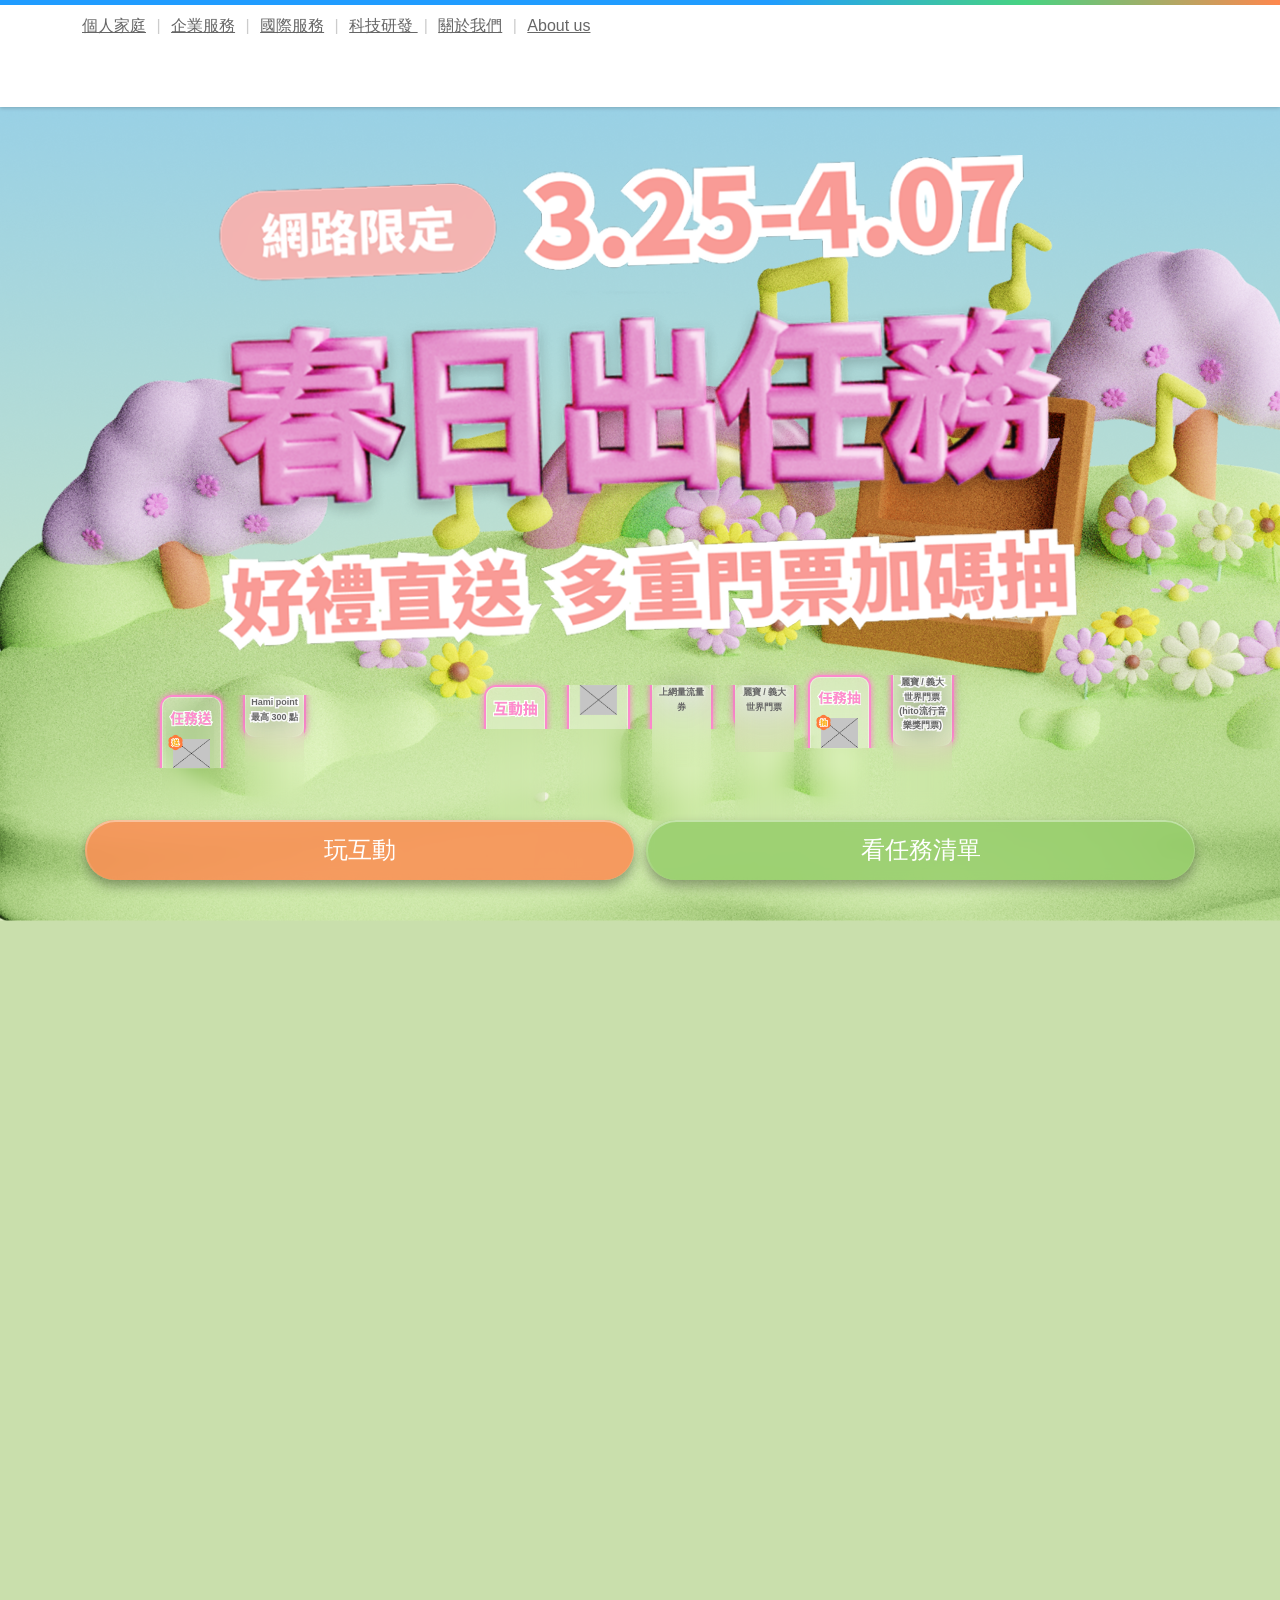
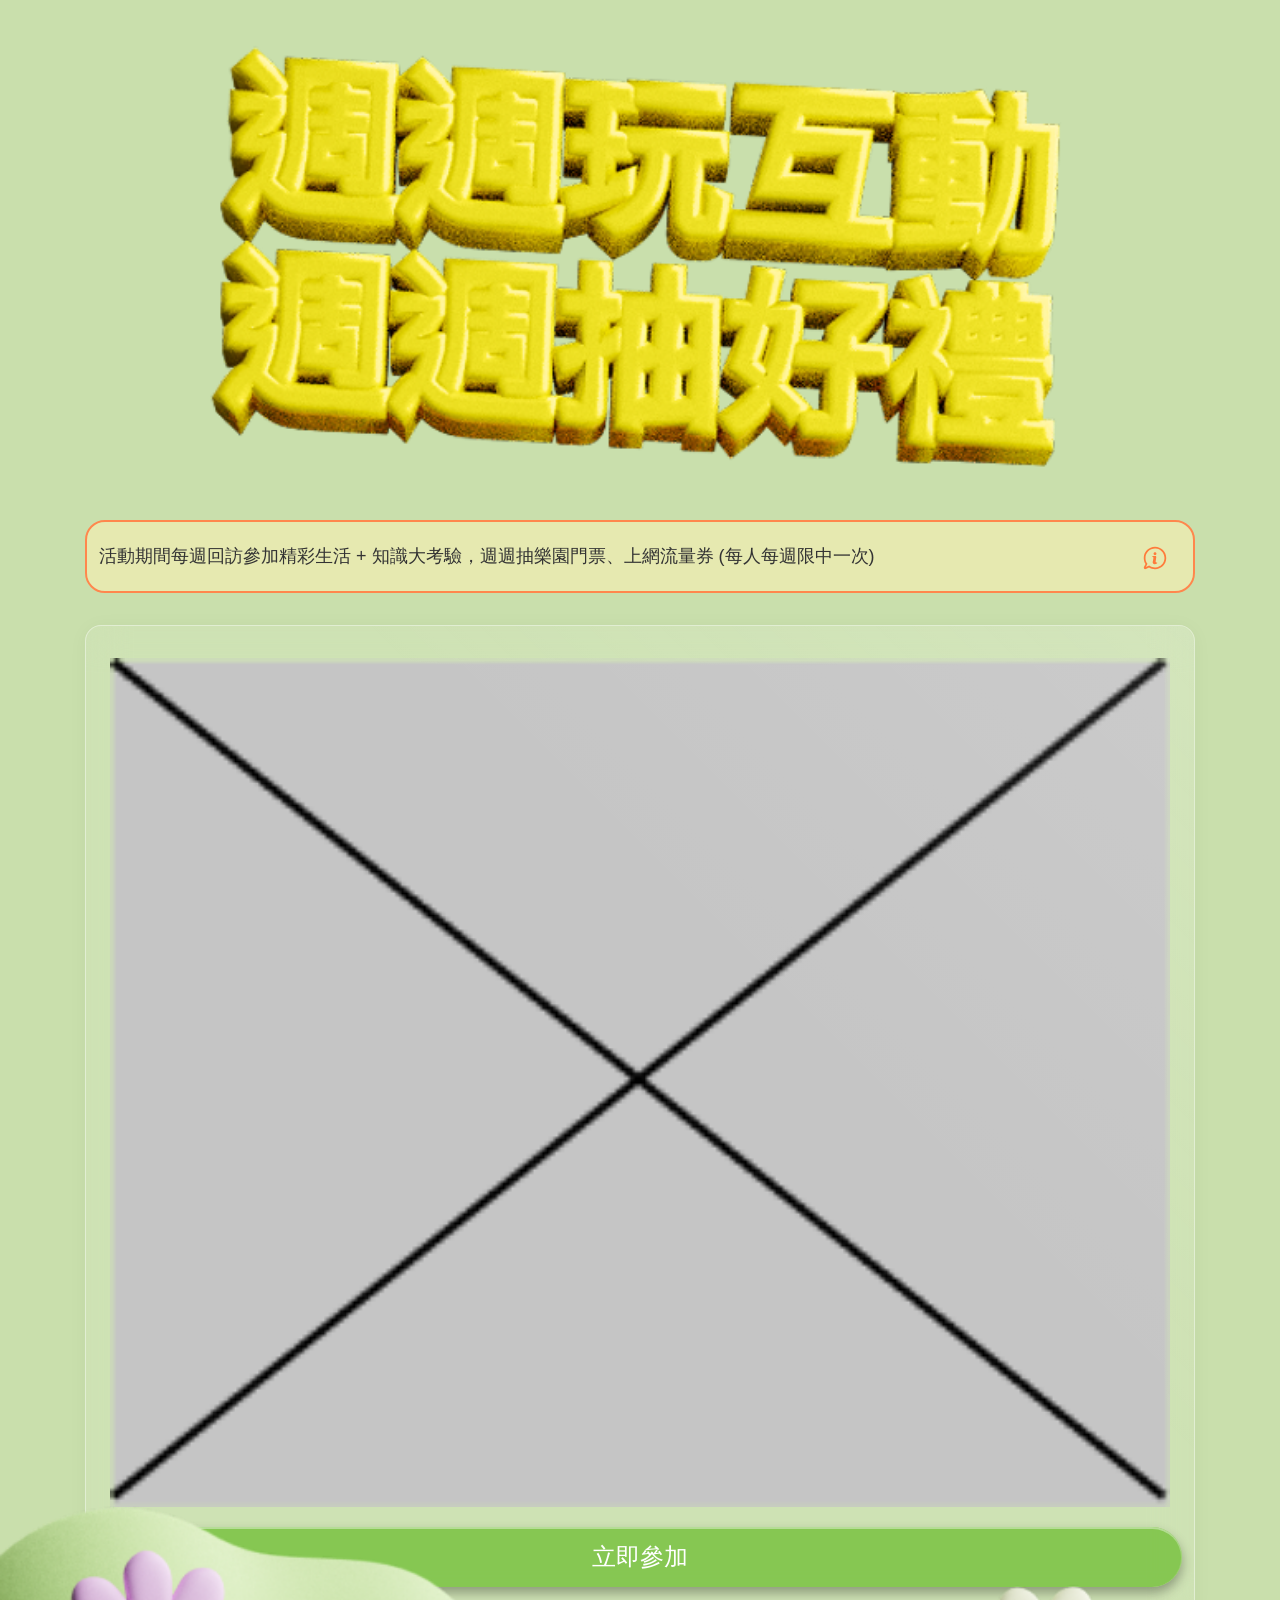
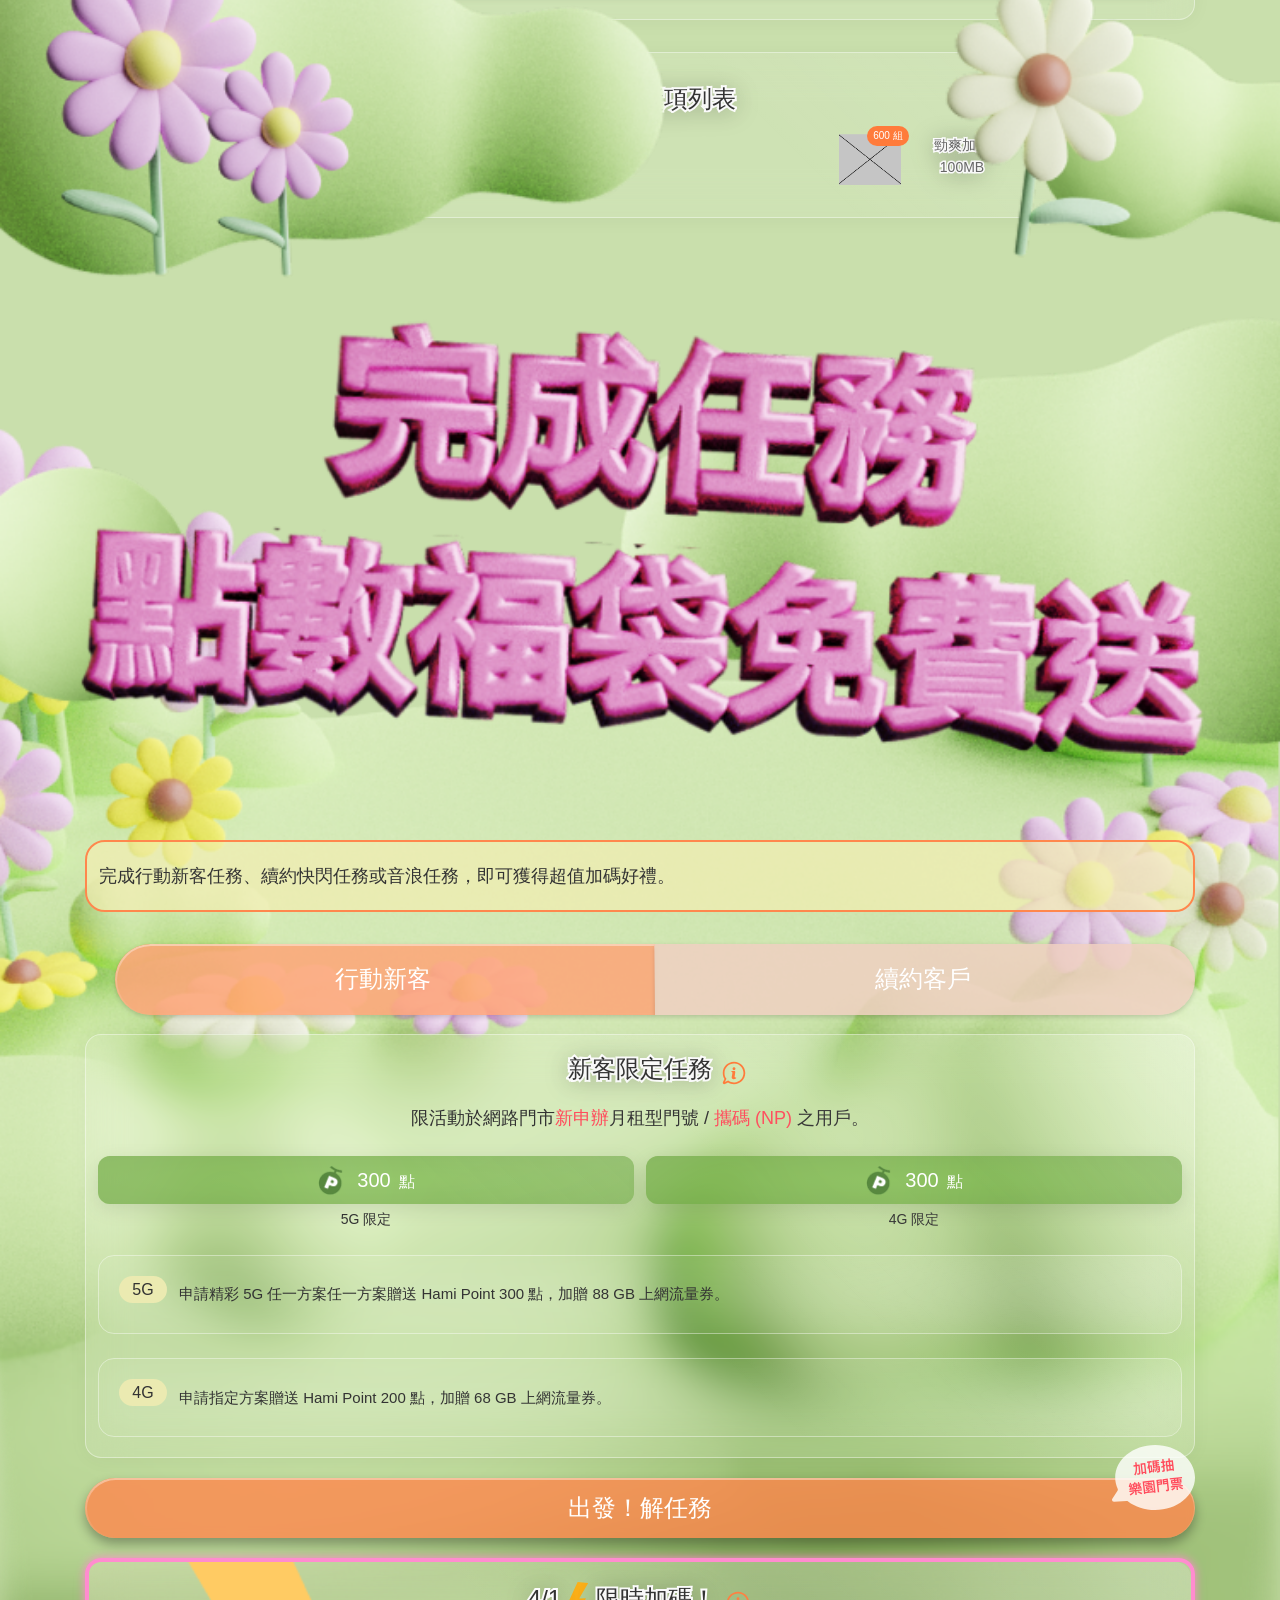
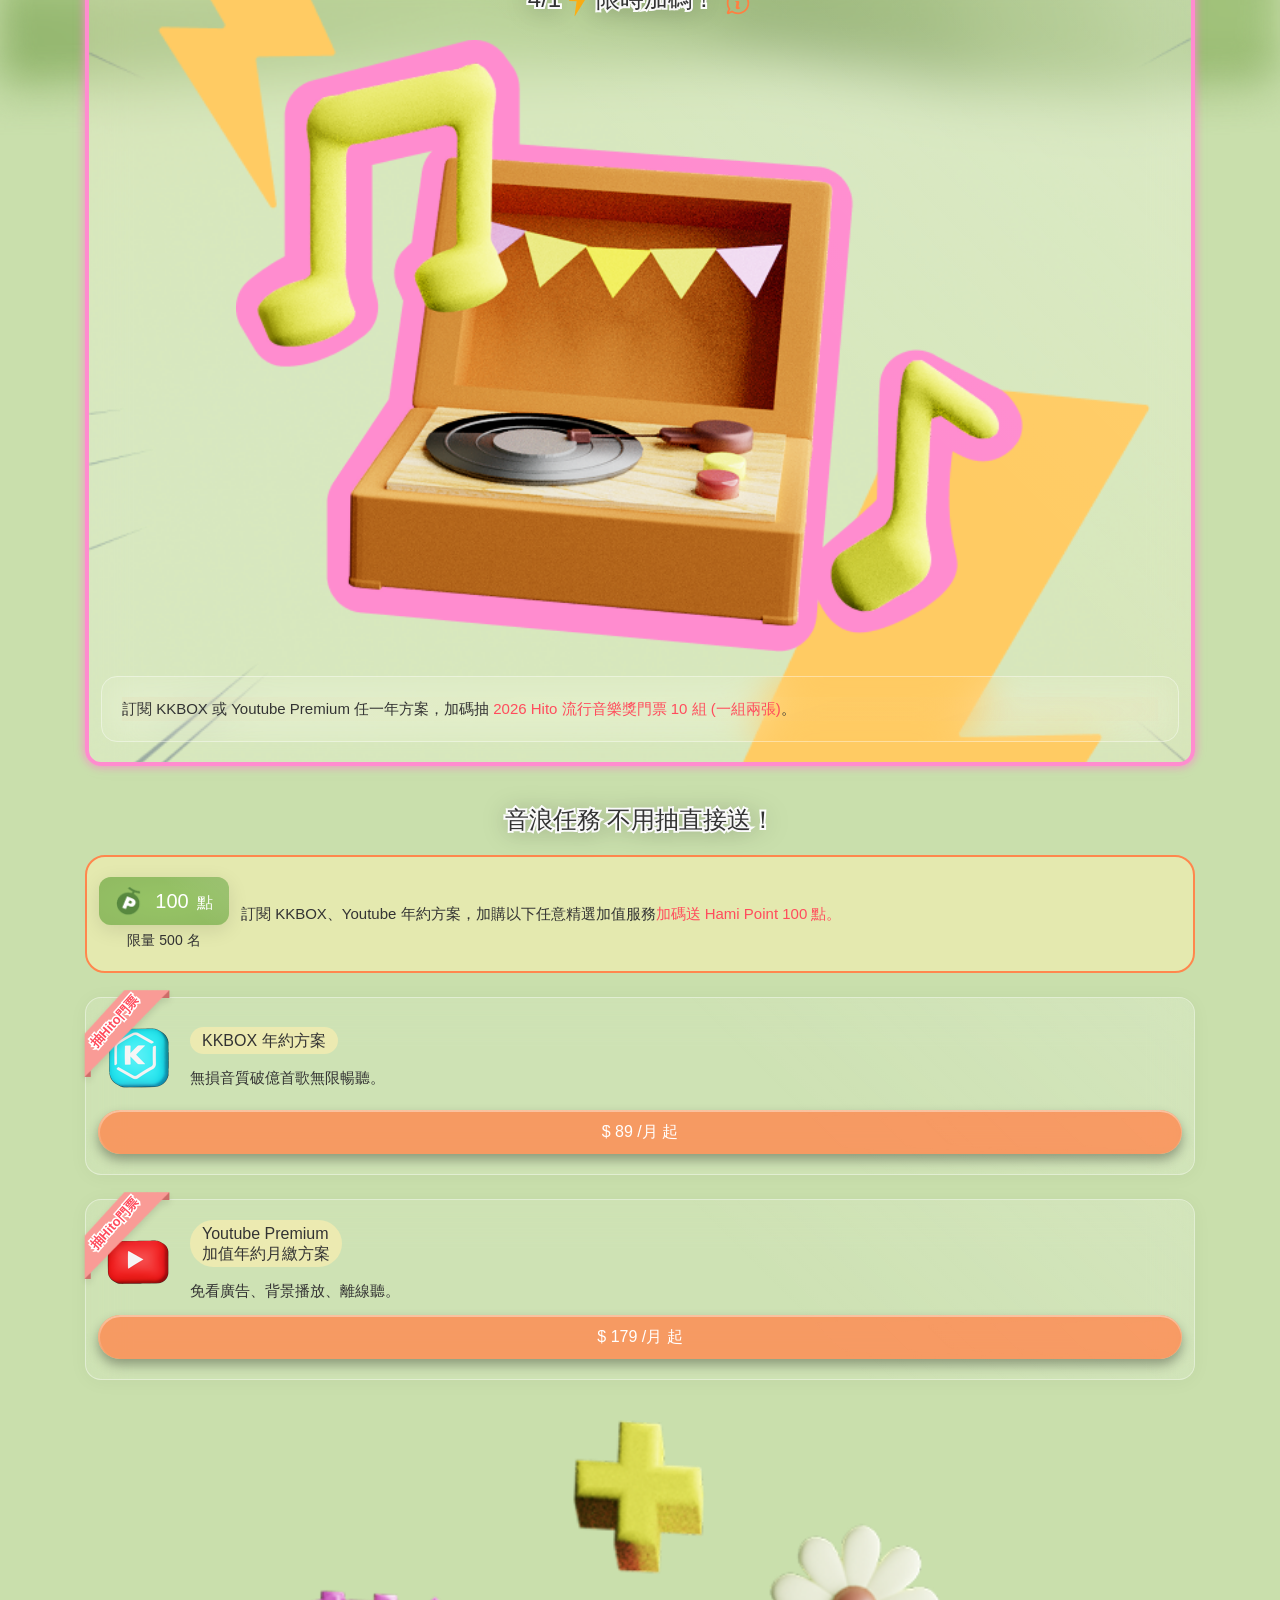
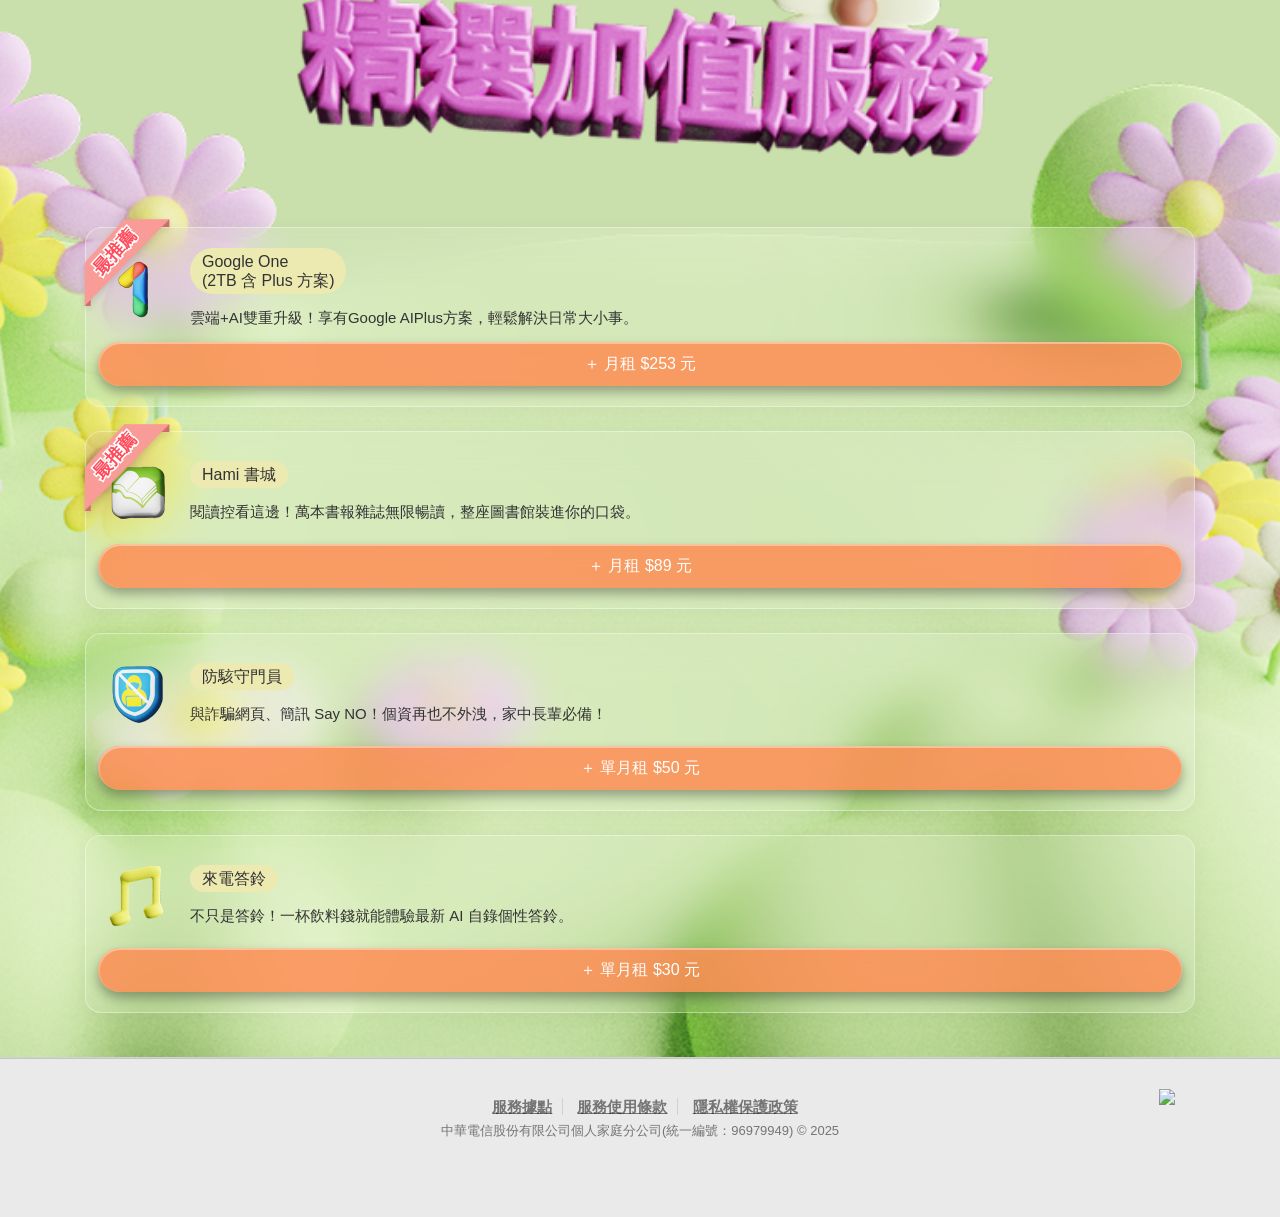
==== commit 5457a23f: "修改" ====
--- a/index.html
+++ b/index.html
@@ -23,7 +23,8 @@
     <link rel="stylesheet" href="./public/css/style.css" />
   </head>
   <body>
-    <img class="kv-bg" src="./public/img/kv-bg.png" alt="" />
+    <img class="kv-bg d-md-none" src="./public/img/kv-bg.png" alt="" />
+    <img class="kv-bg d-md-block d-none" src="./public/img/pc-kv.png" alt="" />
 
     <!-- Header區 -->
     <section class="is-regular" id="header">
@@ -113,82 +114,92 @@
     <!-- 主要內容，廠商使用 -->
     <div class="container2">
       <div class="kv">
-        <img class="kv-title" src="./public/img/kv-title.png" alt="" />
-        <div class="kv-wrapper">
-          <div class="row">
-            <div class="col-lg-4 col-6">
-              <div class="kv-item">
-                <img
-                  class="kv-item__title"
-                  src="./public/img/kv-sec-title-1.svg"
-                  alt=""
-                />
-                <div class="kv-item__pic pic-cover">
-                  <img
-                    class="pic-cover_img"
-                    src="./public/img/img.png"
-                    alt=""
-                  />
-                </div>
-                <div class="kv-item__text">
-                  <p class="text-border">
-                    上網量流量券<br />麗寶 / 義大世界門票
-                  </p>
-                  <p class="text-fill">上網量流量券<br />麗寶 / 義大世界門票</p>
-                </div>
-              </div>
-            </div>
-            <div class="col-lg-4 col-6">
-              <div class="kv-item">
-                <img
-                  class="kv-item__title"
-                  src="./public/img/kv-sec-title-2.svg"
-                  alt=""
-                />
-                <div class="kv-item__pic pic-cover">
-                  <img
-                    class="pic-cover_img"
-                    src="./public/img/img.png"
-                    alt=""
-                  />
-                  <img
-                    class="kv-item__badge"
-                    src="./public/img/badge-lottery.png"
-                    alt=""
-                  />
-                </div>
-                <div class="kv-item__text">
-                  <p class="text-border">
-                    麗寶 / 義大世界門票<br />(hito流行音樂獎門票)
-                  </p>
-                  <p class="text-fill">
-                    麗寶 / 義大世界門票<br />(hito流行音樂獎門票)
-                  </p>
-                </div>
-              </div>
-            </div>
-            <div class="col-lg-4 col-6">
-              <div class="kv-item">
-                <img
-                  class="kv-item__title"
-                  src="./public/img/kv-sec-title-3.svg"
-                  alt=""
-                />
-                <div class="kv-item__pic pic-cover">
-                  <img
-                    class="pic-cover_img"
-                    src="./public/img/img.png"
-                    alt=""
-                  />
-                  <img
-                    class="kv-item__badge"
-                    src="./public/img/badge-give.png"
-                    alt=""
-                  />
-                </div>
-                <div class="kv-item__text">
-                  <p class="text-border">Hami point<br />最高 300 點</p>
-                  <p class="text-fill">Hami point<br />最高 300 點</p>
+        <div class="container">
+          <img class="kv-title" src="./public/img/kv-title.png" alt="" />
+          <div class="kv-wrapper">
+            <div class="row">
+              <div class="col-4">
+                <div class="kv-item">
+                  <div class="kv-item__inner">
+                    <img
+                      class="kv-item__title"
+                      src="./public/img/kv-sec-title-3.svg"
+                      alt=""
+                    />
+                    <div class="kv-item__pic pic-cover">
+                      <img
+                        class="pic-cover_img"
+                        src="./public/img/img.png"
+                        alt=""
+                      />
+                      <img
+                        class="kv-item__badge"
+                        src="./public/img/badge-give.png"
+                        alt=""
+                      />
+                    </div>
+                    <div class="kv-item__text">
+                      <p class="text-border">Hami point<br />最高 300 點</p>
+                      <p class="text-fill">Hami point<br />最高 300 點</p>
+                    </div>
+                  </div>
+                </div>
+              </div>
+              <div class="col-4">
+                <div class="kv-item">
+                  <div class="kv-item__inner">
+                    <img
+                      class="kv-item__title"
+                      src="./public/img/kv-sec-title-1.svg"
+                      alt=""
+                    />
+                    <div class="kv-item__pic pic-cover">
+                      <img
+                        class="pic-cover_img"
+                        src="./public/img/img.png"
+                        alt=""
+                      />
+                    </div>
+                    <div class="kv-item__text">
+                      <p class="text-border">
+                        上網量流量券<br />麗寶 / 義大世界門票
+                      </p>
+                      <p class="text-fill">
+                        上網量流量券<br />麗寶 / 義大世界門票
+                      </p>
+                    </div>
+                  </div>
+                </div>
+              </div>
+              <div class="col-4">
+                <div class="kv-item">
+                  <div class="kv-item__inner">
+                    <img
+                      class="kv-item__title"
+                      src="./public/img/kv-sec-title-2.svg"
+                      alt=""
+                    />
+                    <div class="kv-item__pic pic-cover">
+                      <img
+                        class="pic-cover_img"
+                        src="./public/img/img.png"
+                        alt=""
+                      />
+                      <img
+                        class="kv-item__badge"
+                        src="./public/img/badge-lottery.png"
+                        alt=""
+                      />
+                    </div>
+                    <div class="kv-item__text">
+                      <p class="text-border">
+                        麗寶 / 義大世界門票<br />(hito流行音樂獎門票)
+                      </p>
+                      <p class="text-fill">
+                        麗寶 / 義大世界門票<br />(hito流行音樂獎門票)
+                      </p>
+                    </div>
+                  </div>
                 </div>
               </div>
             </div>
@@ -199,19 +210,24 @@
       <div class="lottery">
         <div class="container">
           <img class="lottery-title" src="./public/img/title2.png" alt="" />
-          <p class="intro">
-            活動期間每週回訪參加精彩生活 +
-            知識大考驗，週週抽樂園門票、上網流量券 (每人每週限中一次)
-          </p>
+          <div class="intro">
+            <p>
+              活動期間每週回訪參加精彩生活 +
+              知識大考驗，週週抽樂園門票、上網流量券 (每人每週限中一次)
+            </p>
+            <button class="btn-info btn-icon">
+              <img src="./public/img/info2.svg" alt="" />
+            </button>
+          </div>
         </div>
         <div class="lottery-task">
           <div class="container">
             <div class="sec">
               <div class="lottery-wrapper init active">
-                <img src="./public/img/img.png" alt="">
+                <img src="./public/img/img.png" alt="" />
                 <button class="btn btn-green-deeper btn-join">
-                    <p class="btn__text">立即參加</p>
-                  </button>
+                  <p class="btn__text">立即參加</p>
+                </button>
               </div>
               <div class="lottery-wrapper task">
                 <div class="sec-title">
@@ -236,19 +252,15 @@
               </div>
               <div class="lottery-wrapper wrong">
                 <div class="sec-title">
-                  <h2 class="text-border">
-                    很可惜答錯了！
-                  </h2>
-                  <h2 class="text-fill">
-                    很可惜答錯了！
-                  </h2>
+                  <h2 class="text-border">很可惜答錯了！</h2>
+                  <h2 class="text-fill">很可惜答錯了！</h2>
                 </div>
                 <p class="text">
                   解答內容解答內容解答內容解答內容解答內容解答內容解答內容解答內容解答內容解答內容解答內容
                 </p>
                 <button class="btn btn-green-deeper btn-next">
-                    <p class="btn__text">下一題</p>
-                  </button>
+                  <p class="btn__text">下一題</p>
+                </button>
               </div>
             </div>
           </div>
@@ -263,13 +275,13 @@
                   <h2 class="text-border">每週釋出獎項列表</h2>
                   <h2 class="text-fill">每週釋出獎項列表</h2>
                 </div>
-                <button
+                <!-- <button
                   class="btn-icon btn-info"
                   data-bs-toggle="modal"
                   data-bs-target="#prize-list"
                 >
                   <img src="./public/img/info.svg" alt="" />
-                </button>
+                </button> -->
               </div>
               <div class="row">
                 <div class="col-4">
@@ -280,10 +292,11 @@
                         src="./public/img/img.png"
                         alt=""
                       />
+                      <p class="prize-item__num">1 組</p>
                     </div>
                     <div class="prize-item__text">
-                      <p class="text-border">麗寶樂園門票<br />1 組</p>
-                      <p class="text-fill">麗寶樂園門票<br />1 組</p>
+                      <p class="text-border">麗寶樂園門票</p>
+                      <p class="text-fill">麗寶樂園門票</p>
                     </div>
                   </div>
                 </div>
@@ -295,10 +308,11 @@
                         src="./public/img/img.png"
                         alt=""
                       />
+                      <p class="prize-item__num">1 組</p>
                     </div>
                     <div class="prize-item__text">
-                      <p class="text-border">義大世界門票<br />1 組</p>
-                      <p class="text-fill">義大世界門票<br />1 組</p>
+                      <p class="text-border">義大世界門票</p>
+                      <p class="text-fill">義大世界門票</p>
                     </div>
                   </div>
                 </div>
@@ -310,10 +324,11 @@
                         src="./public/img/img.png"
                         alt=""
                       />
+                      <p class="prize-item__num">600 組</p>
                     </div>
                     <div class="prize-item__text">
-                      <p class="text-border">勁爽加量<br />100MB<br />600組</p>
-                      <p class="text-fill">勁爽加量<br />100MB<br />600組</p>
+                      <p class="text-border">勁爽加量 100MB</p>
+                      <p class="text-fill">勁爽加量 100MB</p>
                     </div>
                   </div>
                 </div>
@@ -372,6 +387,13 @@
                 <div class="sec-title">
                   <h2 class="text-border">新客限定任務</h2>
                   <h2 class="text-fill">新客限定任務</h2>
+                  <button
+                    class="btn-icon btn-info"
+                    data-bs-toggle="modal"
+                    data-bs-target="#prize-list"
+                  >
+                    <img src="./public/img/info2.svg" alt="" />
+                  </button>
                 </div>
                 <p class="text">
                   限活動於網路門市<span class="highlight">新申辦</span
@@ -421,21 +443,66 @@
                 />
               </div>
               <div class="sec increase">
-                <div class="sec-title">
-                  <h2 class="text-border">4/1 限時加碼！</h2>
-                  <h2 class="text-fill">4/1 限時加碼！</h2>
+                <div class="increase__title">
+                  <div class="sec-title">
+                    <h2 class="text-border">4/1</h2>
+                    <h2 class="text-fill">4/1</h2>
+                  </div>
+                  <img src="./public/img/thunder.svg" alt="" />
+                  <div class="sec-title">
+                    <h2 class="text-border">限時加碼！</h2>
+                    <h2 class="text-fill">限時加碼！</h2>
+                  </div>
+                  <button
+                    class="btn-icon btn-info"
+                    data-bs-toggle="modal"
+                    data-bs-target="#prize-list"
+                  >
+                    <img src="./public/img/info2.svg" alt="" />
+                  </button>
                 </div>
                 <img
                   class="increase-pic"
                   src="./public/img/img-rbt.png"
                   alt=""
                 />
-                <div class="sec m-0">
+                <div class="sec m-0 increase__text">
                   <p class="text sm m-0 text-start">
                     訂閱 KKBOX 或 Youtube Premium 任一年方案，加碼抽
-                    <span>「Hito 流行音樂講門票」10 組</span>。
+                    <span class="highlight"
+                      >2026 Hito 流行音樂獎門票 10 組 (一組兩張)</span
+                    >。
                   </p>
                 </div>
+                <svg style="display: none">
+                  <filter
+                    id="container-glass"
+                    x="0%"
+                    y="0%"
+                    width="100%"
+                    height="100%"
+                  >
+                    <feTurbulence
+                      type="fractalNoise"
+                      baseFrequency="0.008 0.008"
+                      numOctaves="2"
+                      seed="92"
+                      result="noise"
+                    />
+                    <feGaussianBlur
+                      in="noise"
+                      stdDeviation="0.02"
+                      result="blur"
+                    />
+                    <feDisplacementMap
+                      in="SourceGraphic"
+                      in2="blur"
+                      scale="77"
+                      xChannelSelector="R"
+                      yChannelSelector="G"
+                    />
+                  </filter>
+                </svg>
               </div>
             </div>
             <div
--- a/public/css/style.css
+++ b/public/css/style.css
@@ -132,6 +132,12 @@
   overflow: hidden;
 }
 
+@media screen and (min-width: 768px) {
+  .container2 {
+    padding-top: 107px;
+  }
+}
+
 .container-mobile {
   max-width: 768px;
   width: 100%;
@@ -450,7 +456,10 @@
 
 .sec-title {
   position: relative;
-  margin-bottom: 20px;
+  width: -webkit-fit-content;
+  width: -moz-fit-content;
+  width: fit-content;
+  margin: 0 auto 20px;
 }
 
 .sec-title h2 {
@@ -472,6 +481,14 @@
 .sec-title h2.text-border {
   color: transparent;
   -webkit-text-stroke: 4px #fff;
+}
+
+.sec-title .btn-icon {
+  position: absolute;
+  left: calc(100% + 8px);
+  top: 50%;
+  -webkit-transform: translateY(-50%);
+          transform: translateY(-50%);
 }
 
 .text {
@@ -551,6 +568,15 @@
   position: relative;
   overflow: hidden;
   z-index: 0;
+  display: -webkit-box;
+  display: -ms-flexbox;
+  display: flex;
+  font: 12px;
+}
+
+.intro p {
+  margin: 0;
+  width: calc(100% - 40px);
 }
 
 .intro::after {
@@ -589,12 +615,13 @@
 }
 
 .kv {
-  padding: 80px 20px 30px;
+  padding: 80px 0 30px;
 }
 
 .kv .container {
-  padding-left: 16px;
-  padding-right: 16px;
+  padding-left: 20px;
+  padding-right: 20px;
+  max-width: 1000px;
 }
 
 .kv-bg {
@@ -606,67 +633,73 @@
 }
 
 .kv-title {
-  width: 100%;
-  margin-bottom: 24px;
+  width: calc(100% - 34px);
+  margin: 0 auto 24px;
+  display: block;
 }
 
 .kv-wrapper {
-  padding: 0 20px;
-  margin-bottom: 36px;
+  padding-bottom: 59.73vw;
 }
 
 .kv-wrapper .row {
-  margin-left: -12px;
-  margin-right: -12px;
+  margin-left: -6px;
+  margin-right: -6px;
 }
 
 .kv-wrapper .row > div {
-  padding-left: 12px;
-  padding-right: 12px;
+  padding-left: 6px;
+  padding-right: 6px;
 }
 
 .kv-wrapper .row > div:nth-child(2) {
-  margin-top: 22px;
-}
-
-.kv-wrapper .row > div:nth-child(3) {
-  -webkit-transform: translateX(-16px);
-          transform: translateX(-16px);
+  margin-top: 10px;
+}
+
+.kv-wrapper .row > div:nth-child(1) {
+  margin-top: 20px;
 }
 
 .kv-item {
   border-radius: 12px;
-  padding: 12px 8px;
+  border: 2.5px solid #ff8ccf;
+  -webkit-box-shadow: 0 0 6px #ff8ccf;
+          box-shadow: 0 0 6px #ff8ccf;
+}
+
+.kv-item__inner {
+  padding: 12px 4px;
   background-color: rgba(255, 255, 255, 0.3);
   border: 1px solid rgba(255, 255, 255, 0.4);
+  -webkit-backdrop-filter: blur(10px);
+          backdrop-filter: blur(10px);
+  border-radius: 9.5px;
   -webkit-box-shadow: 0 2px 20px rgba(0, 0, 0, 0.04);
           box-shadow: 0 2px 20px rgba(0, 0, 0, 0.04);
-  -webkit-backdrop-filter: blur(10px);
-          backdrop-filter: blur(10px);
 }
 
 .kv-item__title {
-  width: 60px;
+  width: 45px;
   display: block;
   margin: 0 auto 12px;
 }
 
 .kv-item__pic {
-  width: 70%;
-  padding-bottom: calc(70% * 0.8);
+  width: 76%;
+  padding-bottom: calc(76% * 0.8);
   margin: 0 auto 12px;
 }
 
 .kv-item__badge {
   position: absolute;
-  width: 40%;
+  width: 45%;
   top: -15%;
-  left: -12%;
+  left: -16%;
 }
 
 .kv-item__text {
   text-align: center;
-  font-size: 12px;
+  font-size: 9px;
   font-weight: 600;
   position: relative;
 }
@@ -688,6 +721,16 @@
 .kv-item__text p.text-border {
   color: transparent;
   -webkit-text-stroke: 3px #fff;
+}
+
+@media screen and (min-width: 768px) {
+  .kv {
+    padding-top: 48px;
+    padding-bottom: 80px;
+  }
+  .kv-bg {
+    top: 107px;
+  }
 }
 
 .lottery-title {
@@ -820,6 +863,18 @@
 .prize-item__text p.text-border {
   color: transparent;
   -webkit-text-stroke: 3px #fff;
+}
+
+.prize-item__num {
+  position: absolute;
+  padding: 2px 6px;
+  border-radius: 100px;
+  background-color: var(--warning);
+  font-size: 10px;
+  top: -8px;
+  right: -8px;
+  color: var(--white);
+  font-weight: 500;
 }
 
 .lucky-bag {
@@ -968,12 +1023,67 @@
 
 .increase {
   margin: 0;
+  background-image: url(../img/increase-bg.png);
+  background-size: cover;
+  background-position: center;
+  background-repeat: no-repeat;
+  border: 4px solid #ff8ccf;
+  -webkit-box-shadow: 0 0 10px 0 #ff8ccf, 0 2px 20px 0 rgba(0, 0, 0, 0.04);
+          box-shadow: 0 0 10px 0 #ff8ccf, 0 2px 20px 0 rgba(0, 0, 0, 0.04);
+  background-blend-mode: plus-lighter, plus-lighter, normal;
 }
 
 .increase-pic {
   width: 75%;
   display: block;
   margin: 0 auto 24px;
+}
+
+.increase__title {
+  display: -webkit-box;
+  display: -ms-flexbox;
+  display: flex;
+  -webkit-box-align: center;
+      -ms-flex-align: center;
+          align-items: center;
+  -webkit-box-pack: center;
+      -ms-flex-pack: center;
+          justify-content: center;
+  margin-bottom: 24px;
+  gap: 8px;
+}
+
+.increase__title > img {
+  width: 19px;
+}
+
+.increase__title .sec-title {
+  margin: 0;
+}
+
+.increase__text {
+  position: relative;
+}
+
+.increase__text::before {
+  display: none;
+}
+
+.increase__text::after {
+  content: "";
+  position: absolute;
+  z-index: -1;
+  inset: 0;
+  border-radius: 30px;
+  -webkit-filter: url(#container-glass);
+  filter: url(#container-glass);
+  overflow: hidden;
+  isolation: isolate;
+}
+
+.increase .text {
+  background: linear-gradient(162deg, rgba(255, 135, 77, 0.05) 0%, rgba(240, 255, 202, 0.04) 42.51%, rgba(248, 194, 139, 0.05) 87.54%);
+  background-blend-mode: plus-lighter;
 }
 
 .plan {
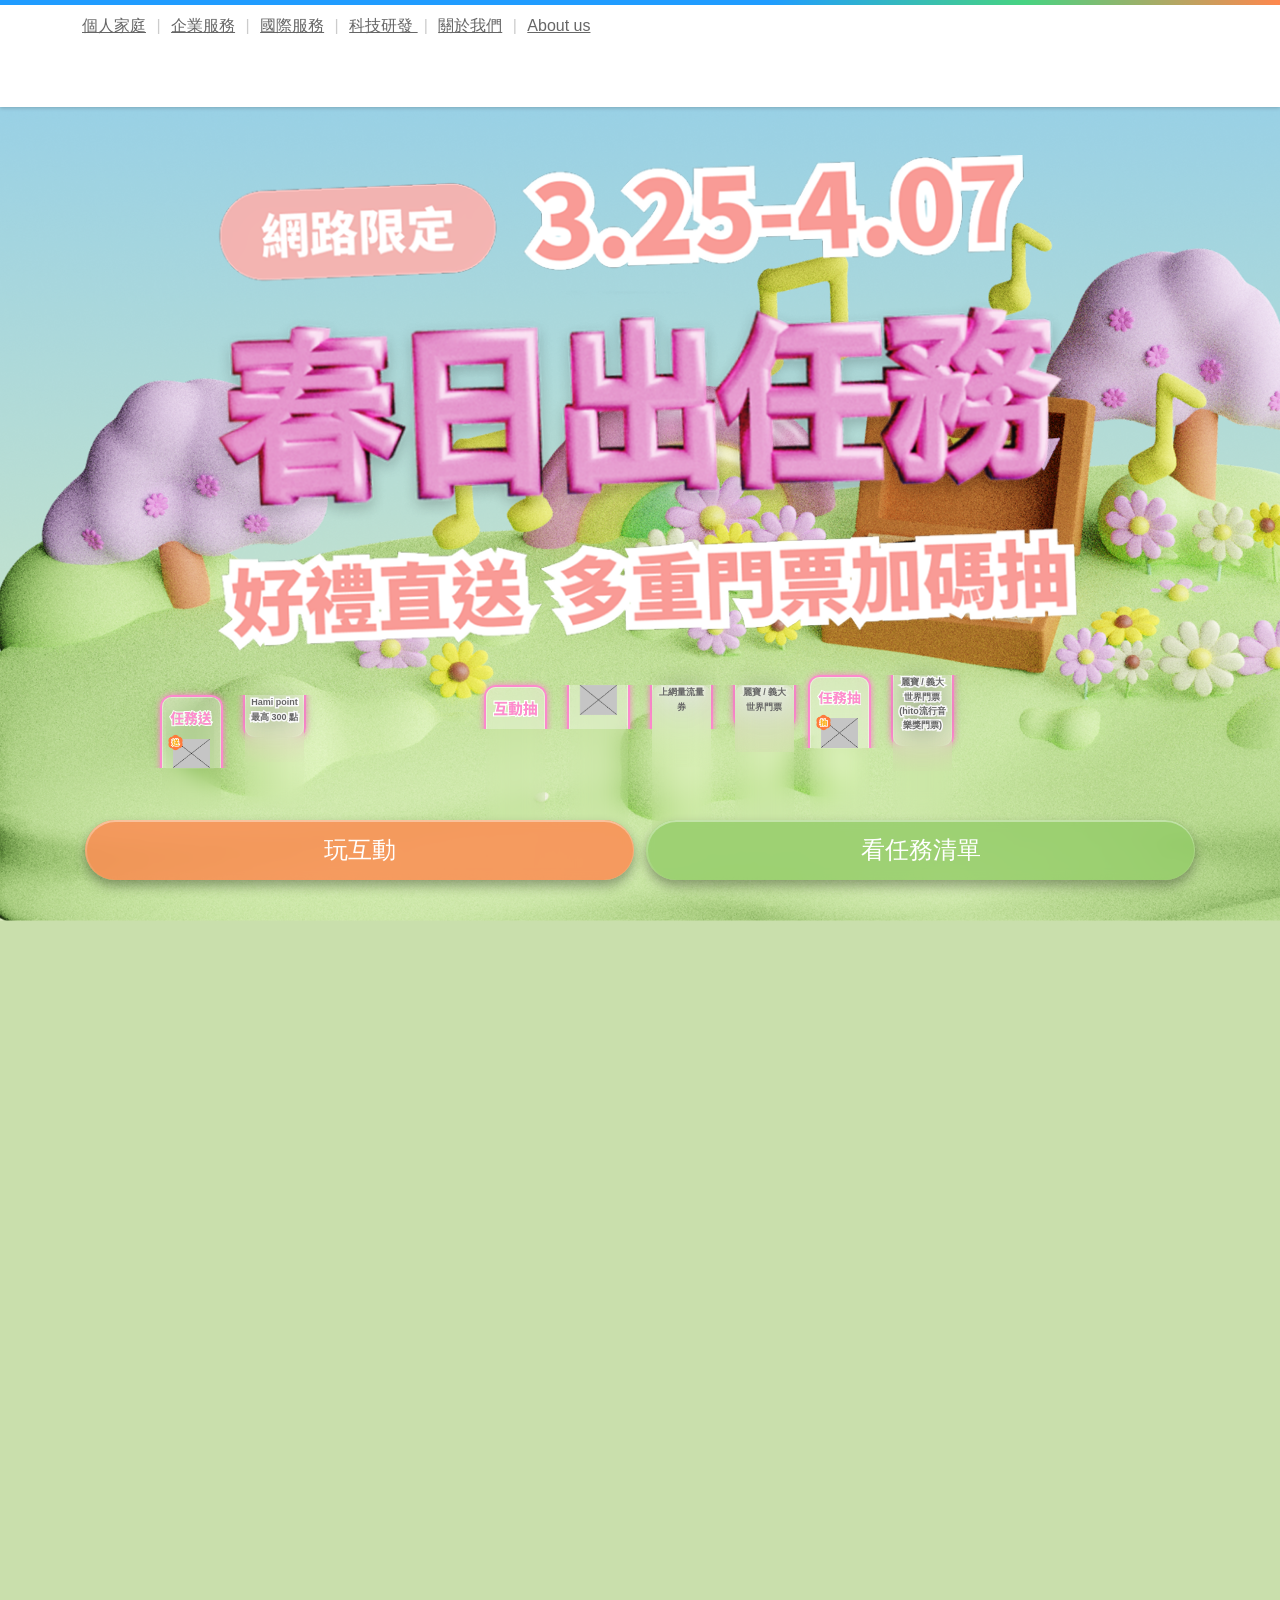
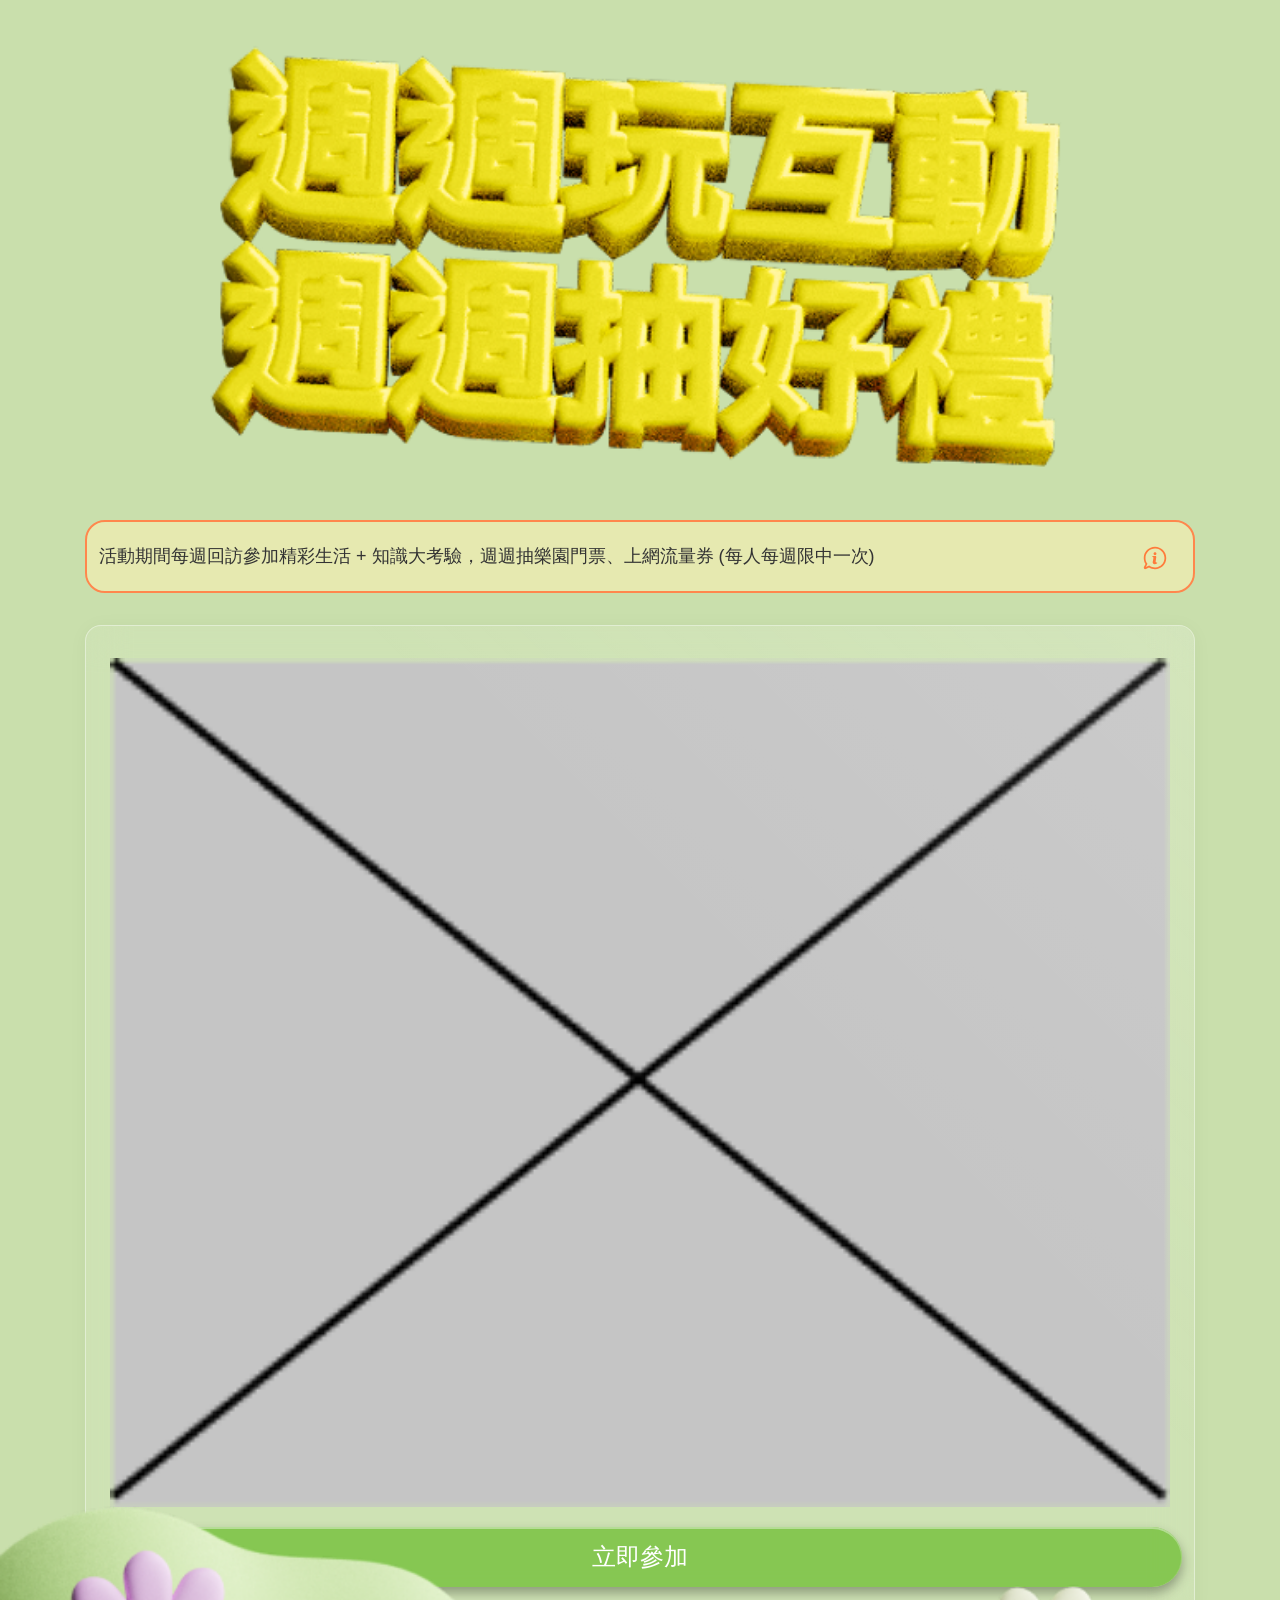
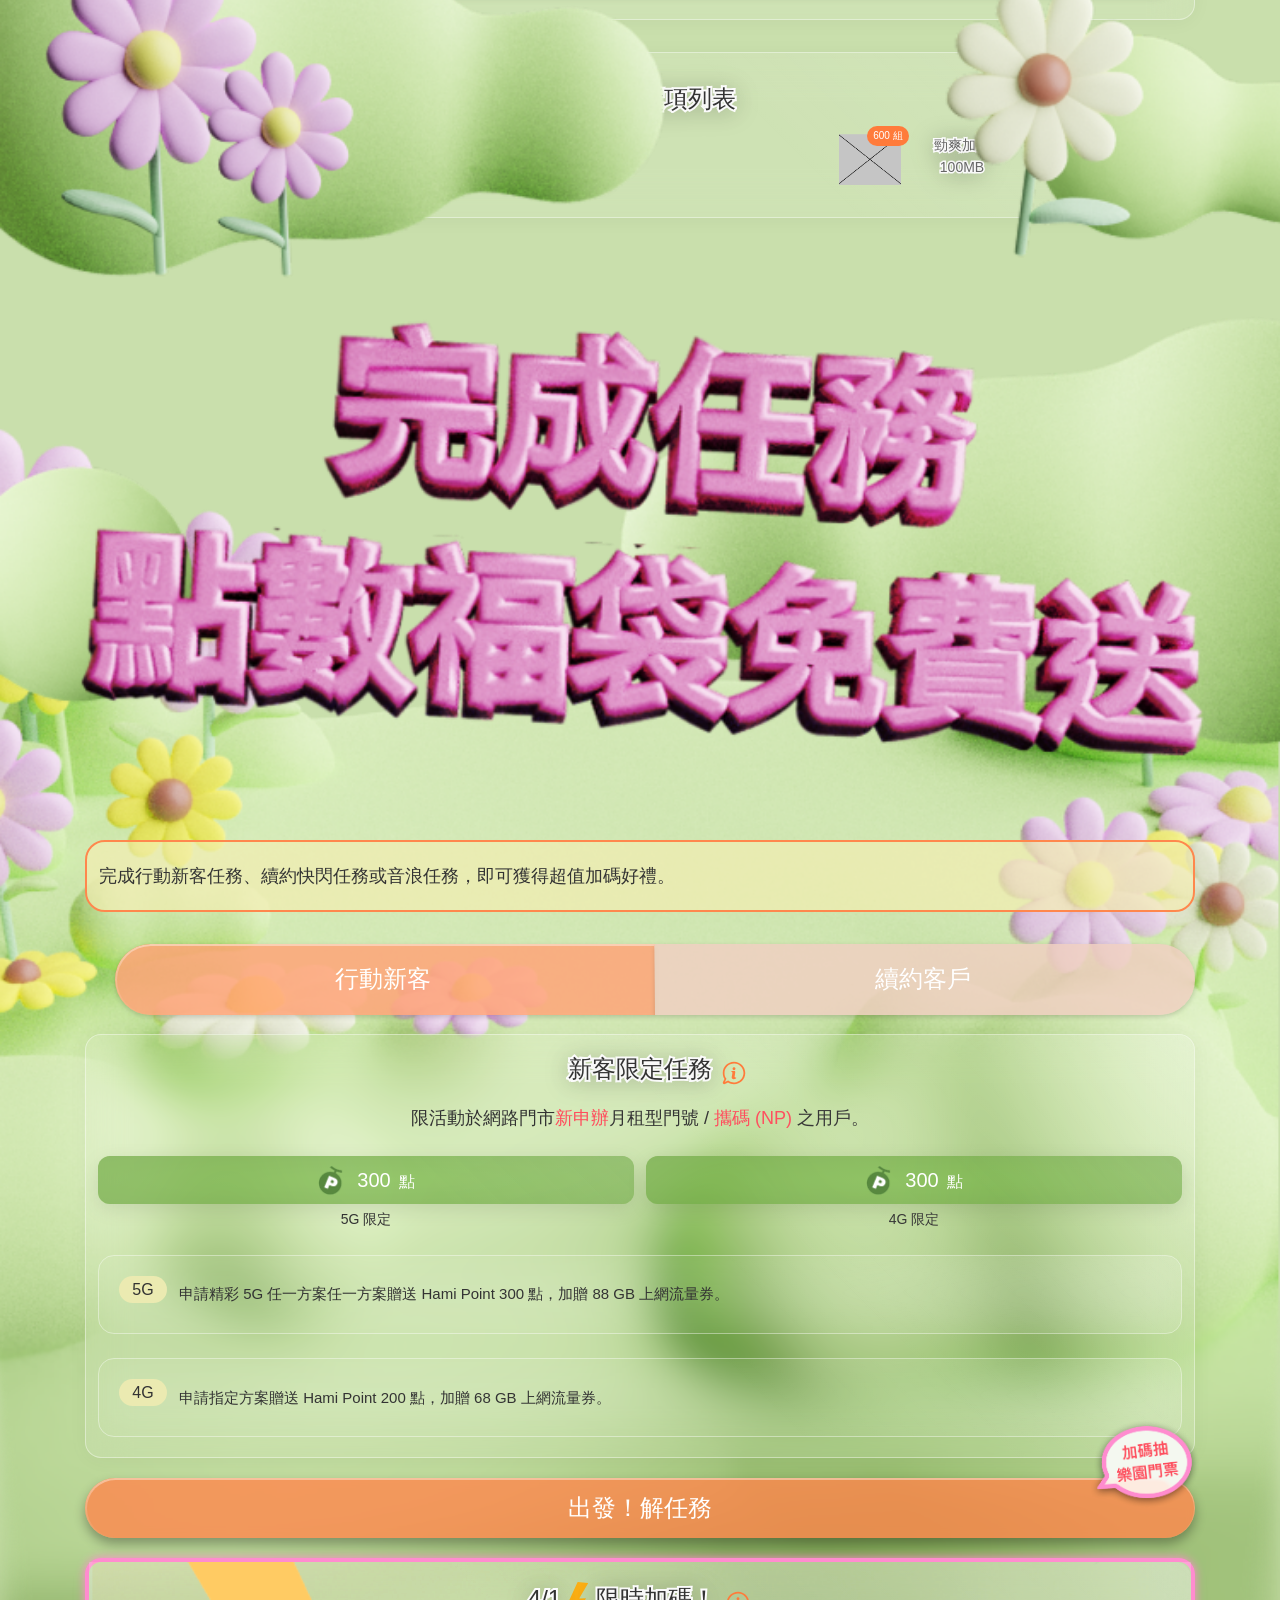
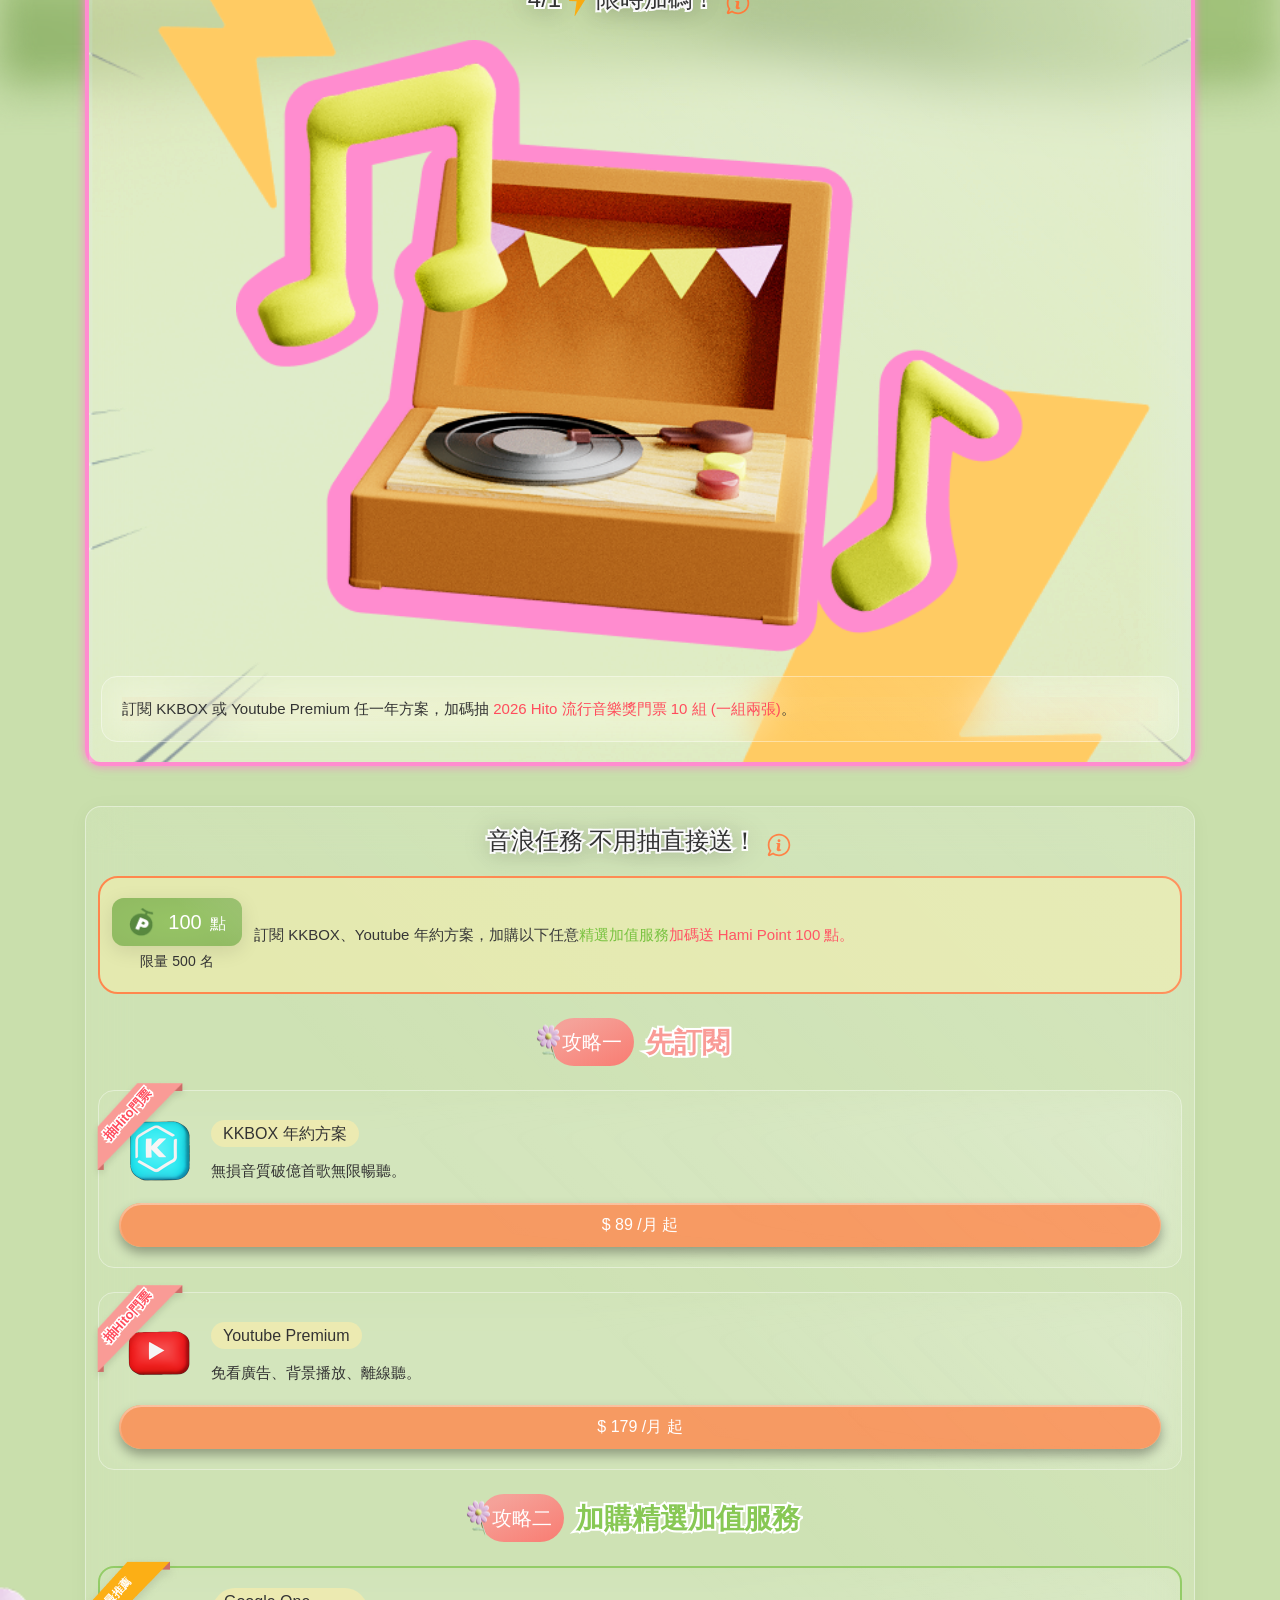
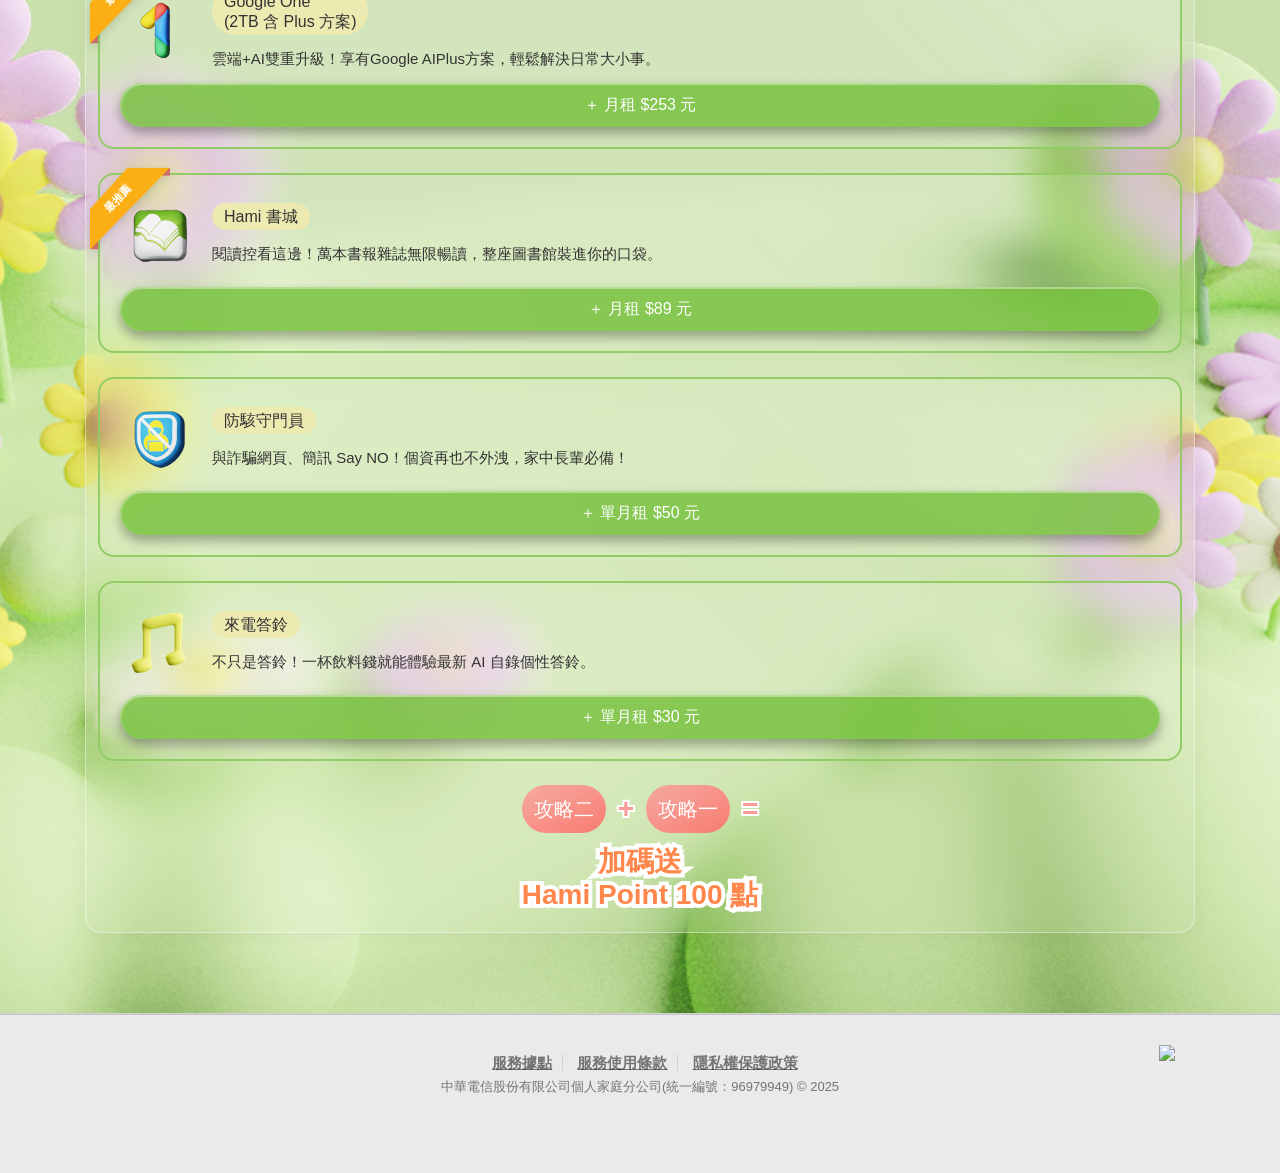
==== commit e0637846: "手機版調整" ====
--- a/index.html
+++ b/index.html
@@ -113,7 +113,7 @@
 
     <!-- 主要內容，廠商使用 -->
     <div class="container2">
-      <div class="kv">
+      <div class="kv" id="top">
         <div class="container">
           <img class="kv-title" src="./public/img/kv-title.png" alt="" />
           <div class="kv-wrapper">
@@ -207,7 +207,7 @@
         </div>
       </div>
 
-      <div class="lottery">
+      <div class="lottery" id="event">
         <div class="container">
           <img class="lottery-title" src="./public/img/title2.png" alt="" />
           <div class="intro">
@@ -215,7 +215,7 @@
               活動期間每週回訪參加精彩生活 +
               知識大考驗，週週抽樂園門票、上網流量券 (每人每週限中一次)
             </p>
-            <button class="btn-info btn-icon">
+            <button class="btn-icon" data-bs-toggle="modal" data-bs-target="#prize-list">
               <img src="./public/img/info2.svg" alt="" />
             </button>
           </div>
@@ -338,7 +338,7 @@
         </div>
       </div>
 
-      <div class="lucky-bag">
+      <div class="lucky-bag" id="newnew">
         <img class="lucky-bag__bg" src="./public/img/bg2.png" alt="" />
         <img class="lucky-bag__title" src="./public/img/title3.png" alt="" />
         <div class="container">
@@ -435,14 +435,19 @@
                 </div>
               </div>
               <div class="new-cta">
-                <button class="btn btn-orange">出發！解任務</button>
+                <button class="btn btn-orange" data-bs-toggle="modal" data-bs-target="#check-list">出發！解任務</button>
+                <button class="new-cta__comment" data-bs-toggle="modal" data-bs-target="#prize-list">
                 <img
-                  class="new-cta__comment"
-                  src="./public/img/Content.svg"
+                  src="./public/img/btn-bonus.png"
+                  alt=""
+                /></button>
+              </div>
+              <div class="sec increase" id="hito">
+                <img
+                  class="increase__bg"
+                  src="./public/img/increase-bg.png"
                   alt=""
                 />
-              </div>
-              <div class="sec increase">
                 <div class="increase__title">
                   <div class="sec-title">
                     <h2 class="text-border">4/1</h2>
@@ -517,7 +522,7 @@
                   <h2 class="text-border">續約快閃活動</h2>
                   <h2 class="text-fill">續約快閃活動</h2>
                 </div>
-                <button class="btn-icon btn-info">
+                <button class="btn-icon btn-info" data-bs-toggle="modal" data-bs-target="#prize-list">
                   <img src="./public/img/info.svg" alt="" />
                 </button>
                 <div class="give-point glass m-0">
@@ -537,10 +542,20 @@
               <button class="btn btn-orange w-100">出發！解任務</button>
             </div>
           </div>
-          <div class="give">
-            <div class="sec-title">
-              <h2 class="text-border">音浪任務 不用抽直接送！</h2>
-              <h2 class="text-fill">音浪任務 不用抽直接送！</h2>
+        </div>
+      </div>
+
+      <div class="give" id="vas">
+        <div class="container">
+          <div class="sec">
+            <div class="sec-title-wrap">
+              <div class="sec-title">
+                <h2 class="text-border">音浪任務 不用抽直接送！</h2>
+                <h2 class="text-fill">音浪任務 不用抽直接送！</h2>
+              </div>
+              <button class="btn-icon" data-bs-toggle="modal" data-bs-target="#prize-list">
+                <img src="./public/img/info2.svg" alt="" />
+              </button>
             </div>
             <div class="give-point">
               <div class="point">
@@ -551,111 +566,150 @@
                 <p class="point__text">限量 500 名</p>
               </div>
               <p class="text sm">
-                訂閱 KKBOX、Youtube 年約方案，加購以下任意精選加值服務<span
-                  class="highlight"
-                  >加碼送 Hami Point 100 點。</span
-                >
+                訂閱 KKBOX、Youtube 年約方案，加購以下任意<span
+                  class="text-green"
+                  >精選加值服務</span
+                ><span class="highlight">加碼送 Hami Point 100 點。</span>
               </p>
             </div>
-            <div class="plan sec">
-              <div class="plan__wrapper">
-                <img src="./public/img/logo-kk.png" alt="" />
-                <div class="plan__info">
-                  <h3>KKBOX 年約方案</h3>
-                  <p>無損音質破億首歌無限暢聽。</p>
-                </div>
-              </div>
-              <button class="btn btn-orange">$ 89 /月 起</button>
-              <div class="plan-tag">
-                <div class="plan-tag-text">
-                  <p class="text-border">抽Hito門票</p>
-                  <p class="text-fill">抽Hito門票</p>
-                </div>
-              </div>
-            </div>
-            <div class="plan sec">
-              <div class="plan__wrapper">
-                <img src="./public/img/logo-yt.png" alt="" />
-                <div class="plan__info">
-                  <h3>Youtube Premium<br />加值年約月繳方案</h3>
-                  <p>免看廣告、背景播放、離線聽。</p>
-                </div>
-              </div>
-              <button class="btn btn-orange">$ 179 /月 起</button>
-              <div class="plan-tag">
-                <div class="plan-tag-text">
-                  <p class="text-border">抽Hito門票</p>
-                  <p class="text-fill">抽Hito門票</p>
-                </div>
-              </div>
-            </div>
-          </div>
-        </div>
-      </div>
-
-      <div class="top-up">
-        <div class="container">
-          <img class="top-up-title" src="./public/img/title4.png" alt="" />
-          <div class="plan sec">
-            <div class="plan__wrapper">
-              <img src="./public/img/logo-one.png" alt="" />
-              <div class="plan__info">
-                <h3>
-                  Google One <br /><span class="sm">(2TB 含 Plus 方案)</span>
-                </h3>
-                <p>
-                  雲端+AI雙重升級！享有Google AIPlus方案，輕鬆解決日常大小事。
-                </p>
-              </div>
-            </div>
-            <button class="btn btn-orange">＋ 月租 $253 元</button>
-            <div class="plan-tag">
-              <div class="plan-tag-text lg">
-                <p class="text-border">最推薦</p>
-                <p class="text-fill">最推薦</p>
-              </div>
-            </div>
-          </div>
-          <div class="plan sec">
-            <div class="plan__wrapper">
-              <img src="./public/img/logo-hami.png" alt="" />
-              <div class="plan__info">
-                <h3>Hami 書城</h3>
-                <p>
-                  閱讀控看這邊！萬本書報雜誌無限暢讀，整座圖書館裝進你的口袋。
-                </p>
-              </div>
-            </div>
-            <button class="btn btn-orange">＋ 月租 $89 元</button>
-            <div class="plan-tag">
-              <div class="plan-tag-text lg">
-                <p class="text-border">最推薦</p>
-                <p class="text-fill">最推薦</p>
-              </div>
-            </div>
-          </div>
-          <div class="plan sec">
-            <div class="plan__wrapper">
-              <img src="./public/img/logo-pt.png" alt="" />
-              <div class="plan__info">
-                <h3>防駭守門員</h3>
-                <p>與詐騙網頁、簡訊 Say NO！個資再也不外洩，家中長輩必備！</p>
-              </div>
-            </div>
-            <button class="btn btn-orange">＋ 單月租 $50 元</button>
-          </div>
-          <div class="plan sec">
-            <div class="plan__wrapper">
-              <img src="./public/img/logo-rbt.png" alt="" />
-              <div class="plan__info">
-                <h3>來電答鈴</h3>
-                <p>不只是答鈴！一杯飲料錢就能體驗最新 AI 自錄個性答鈴。</p>
-              </div>
-            </div>
-            <button class="btn btn-orange">＋ 單月租 $30 元</button>
-          </div>
-        </div>
-        <img class="top-up__bg" src="./public/img/bg-bottom.png" alt="" />
+            <div class="tip-1">
+              <div class="tip">
+                <div class="tip-tag">
+                  <img src="./public/img/flower.png" alt="" />
+                  <p>攻略一</p>
+                </div>
+                <div class="tip-title color-sakura">
+                  <h3 class="text-border">先訂閱</h3>
+                  <h3 class="text-fill">先訂閱</h3>
+                </div>
+              </div>
+              <div class="plan sec">
+                <div class="plan__wrapper">
+                  <img src="./public/img/logo-kk.png" alt="" />
+                  <div class="plan__info">
+                    <h3>KKBOX 年約方案</h3>
+                    <p>無損音質破億首歌無限暢聽。</p>
+                  </div>
+                </div>
+                <button class="btn btn-orange">$ 89 /月 起</button>
+                <div class="plan-tag">
+                  <div class="plan-tag-text">
+                    <p class="text-border">抽Hito門票</p>
+                    <p class="text-fill">抽Hito門票</p>
+                  </div>
+                </div>
+              </div>
+              <div class="plan sec">
+                <div class="plan__wrapper">
+                  <img src="./public/img/logo-yt.png" alt="" />
+                  <div class="plan__info">
+                    <h3>Youtube Premium</h3>
+                    <p>免看廣告、背景播放、離線聽。</p>
+                  </div>
+                </div>
+                <button class="btn btn-orange">$ 179 /月 起</button>
+                <div class="plan-tag">
+                  <div class="plan-tag-text">
+                    <p class="text-border">抽Hito門票</p>
+                    <p class="text-fill">抽Hito門票</p>
+                  </div>
+                </div>
+              </div>
+            </div>
+            <div class="tip-2">
+              <div class="tip">
+                <div class="tip-tag">
+                  <img src="./public/img/flower.png" alt="" />
+                  <p>攻略二</p>
+                </div>
+                <div class="tip-title color-green">
+                  <h3 class="text-border">加購精選加值服務</h3>
+                  <h3 class="text-fill">加購精選加值服務</h3>
+                </div>
+              </div>
+              <div class="plan sec">
+                <div class="plan__wrapper">
+                  <img src="./public/img/logo-one.png" alt="" />
+                  <div class="plan__info">
+                    <h3>
+                      Google One <br /><span class="sm"
+                        >(2TB 含 Plus 方案)</span
+                      >
+                    </h3>
+                    <p>
+                      雲端+AI雙重升級！享有Google
+                      AIPlus方案，輕鬆解決日常大小事。
+                    </p>
+                  </div>
+                </div>
+                <button class="btn btn-green-deeper">＋ 月租 $253 元</button>
+                <div class="plan-tag recommend">
+                  <p>最推薦</p>
+                </div>
+              </div>
+              <div class="plan sec">
+                <div class="plan__wrapper">
+                  <img src="./public/img/logo-hami.png" alt="" />
+                  <div class="plan__info">
+                    <h3>Hami 書城</h3>
+                    <p>
+                      閱讀控看這邊！萬本書報雜誌無限暢讀，整座圖書館裝進你的口袋。
+                    </p>
+                  </div>
+                </div>
+                <button class="btn btn-green-deeper">＋ 月租 $89 元</button>
+                <div class="plan-tag recommend">
+                  <p>最推薦</p>
+                </div>
+              </div>
+              <div class="plan sec">
+                <div class="plan__wrapper">
+                  <img src="./public/img/logo-pt.png" alt="" />
+                  <div class="plan__info">
+                    <h3>防駭守門員</h3>
+                    <p>
+                      與詐騙網頁、簡訊 Say NO！個資再也不外洩，家中長輩必備！
+                    </p>
+                  </div>
+                </div>
+                <button class="btn btn-green-deeper">＋ 單月租 $50 元</button>
+              </div>
+              <div class="plan sec">
+                <div class="plan__wrapper">
+                  <img src="./public/img/logo-rbt.png" alt="" />
+                  <div class="plan__info">
+                    <h3>來電答鈴</h3>
+                    <p>不只是答鈴！一杯飲料錢就能體驗最新 AI 自錄個性答鈴。</p>
+                  </div>
+                </div>
+                <button class="btn btn-green-deeper">＋ 單月租 $30 元</button>
+              </div>
+            </div>
+            <div class="top-up">
+              <div class="tip">
+                <div class="tip-tag">
+                  <p>攻略二</p>
+                </div>
+                <div class="tip-title color-sakura">
+                  <h3 class="text-border">+</h3>
+                  <h3 class="text-fill">+</h3>
+                </div>
+                <div class="tip-tag">
+                  <p>攻略一</p>
+                </div>
+                <div class="tip-title color-sakura">
+                  <h3 class="text-border">=</h3>
+                  <h3 class="text-fill">=</h3>
+                </div>
+              </div>
+              <div class="top-up__title">
+                <h4 class="text-border">加碼送<br />Hami Point 100 點</h4>
+                <h4 class="text-fill">加碼送<br />Hami Point 100 點</h4>
+              </div>
+            </div>
+          </div>
+        </div>
+        <img class="give__bg" src="./public/img/bg-bottom.png" alt="" />
       </div>
     </div>
 
@@ -663,16 +717,13 @@
       <div class="container">
         <div class="row">
           <div class="col-6">
-            <button class="btn btn-orange">
+            <button class="btn btn-orange gotoelement" data-target="#event">
               <p class="btn__text">玩互動</p>
             </button>
           </div>
           <div class="col-6">
             <button
-              class="btn btn-green"
-              data-bs-toggle="modal"
-              data-bs-target="#check-list"
-            >
+              class="btn btn-green gotoelement" data-target="#newnew">
               <p class="btn__text">看任務清單</p>
             </button>
           </div>
--- a/public/css/style.css
+++ b/public/css/style.css
@@ -1,3 +1,45 @@
+@font-face {
+  font-family: "Noto Sans TC";
+  src: url(../font/NotoSansTC-Thin.otf);
+  font-weight: 100;
+}
+
+@font-face {
+  font-family: "Noto Sans TC";
+  src: url(../font/NotoSansTC-Light.otf);
+  font-weight: 300;
+}
+
+@font-face {
+  font-family: "Noto Sans TC";
+  src: url(../font/NotoSansTC-Light.otf);
+  font-weight: 300;
+}
+
+@font-face {
+  font-family: "Noto Sans TC";
+  src: url(../font/NotoSansTC-Regular.otf);
+  font-weight: 400;
+}
+
+@font-face {
+  font-family: "Noto Sans TC";
+  src: url(../font/NotoSansTC-Medium.otf);
+  font-weight: 500;
+}
+
+@font-face {
+  font-family: "Noto Sans TC";
+  src: url(../font/NotoSansTC-Bold.otf);
+  font-weight: 700;
+}
+
+@font-face {
+  font-family: "Noto Sans TC";
+  src: url(../font/NotoSansTC-Black.otf);
+  font-weight: 900;
+}
+
 :root {
   --lblue-5: #209cff;
   --dblue-5: #0267b9;
@@ -43,6 +85,7 @@
   --shadow-appbar: 0 0 8px rgba(0, 0, 0, 0.3);
   --cardshadow: 1px 1px 6px rgba(0, 0, 0, 0.2);
   --dialog: 1px 1px 24px rgba(0, 0, 0, 0.04);
+  --noto-sans-TC: 'Noto Sans TC', sans-serif;
 }
 
 body {
@@ -120,6 +163,12 @@
   background-color: transparent;
   border: 0;
   outline: none;
+}
+
+button:focus {
+  outline: none;
+  -webkit-box-shadow: none !important;
+          box-shadow: none !important;
 }
 
 p {
@@ -491,6 +540,30 @@
           transform: translateY(-50%);
 }
 
+.sec-title-wrap {
+  display: -webkit-box;
+  display: -ms-flexbox;
+  display: flex;
+  -webkit-box-align: center;
+      -ms-flex-align: center;
+          align-items: center;
+  -webkit-box-pack: center;
+      -ms-flex-pack: center;
+          justify-content: center;
+  gap: 8px;
+  margin-bottom: 20px;
+}
+
+.sec-title-wrap .sec-title {
+  margin: 0;
+}
+
+.sec-title-wrap .btn-icon {
+  position: static;
+  -webkit-transform: none;
+          transform: none;
+}
+
 .text {
   font-size: 18px;
   font-weight: 500;
@@ -504,6 +577,10 @@
 
 .text.sm {
   font-size: 15px;
+}
+
+.text-green {
+  color: #74C039;
 }
 
 .modal-dialog {
@@ -1016,9 +1093,37 @@
 
 .new-cta__comment {
   position: absolute;
-  width: 83px;
-  right: 0;
+  width: 125px;
+  right: -12px;
   bottom: 28px;
+  -webkit-animation: breathe 1.5s ease-in-out infinite alternate;
+          animation: breathe 1.5s ease-in-out infinite alternate;
+}
+
+.new-cta__comment img {
+  width: 100%;
+}
+
+@-webkit-keyframes breathe {
+  0% {
+    -webkit-transform: scale(0.9);
+            transform: scale(0.9);
+  }
+  100% {
+    -webkit-transform: scale(1.1);
+            transform: scale(1.1);
+  }
+}
+
+@keyframes breathe {
+  0% {
+    -webkit-transform: scale(0.9);
+            transform: scale(0.9);
+  }
+  100% {
+    -webkit-transform: scale(1.1);
+            transform: scale(1.1);
+  }
 }
 
 .increase {
@@ -1031,12 +1136,26 @@
   -webkit-box-shadow: 0 0 10px 0 #ff8ccf, 0 2px 20px 0 rgba(0, 0, 0, 0.04);
           box-shadow: 0 0 10px 0 #ff8ccf, 0 2px 20px 0 rgba(0, 0, 0, 0.04);
   background-blend-mode: plus-lighter, plus-lighter, normal;
+  position: relative;
+}
+
+.increase__bg {
+  position: absolute;
+  -o-object-fit: cover;
+     object-fit: cover;
+  width: 100%;
+  height: 100%;
+  top: 0;
+  left: 0;
+  z-index: 0;
 }
 
 .increase-pic {
   width: 75%;
   display: block;
   margin: 0 auto 24px;
+  position: relative;
+  z-index: 1;
 }
 
 .increase__title {
@@ -1051,6 +1170,8 @@
           justify-content: center;
   margin-bottom: 24px;
   gap: 8px;
+  position: relative;
+  z-index: 1;
 }
 
 .increase__title > img {
@@ -1059,26 +1180,6 @@
 
 .increase__title .sec-title {
   margin: 0;
-}
-
-.increase__text {
-  position: relative;
-}
-
-.increase__text::before {
-  display: none;
-}
-
-.increase__text::after {
-  content: "";
-  position: absolute;
-  z-index: -1;
-  inset: 0;
-  border-radius: 30px;
-  -webkit-filter: url(#container-glass);
-  filter: url(#container-glass);
-  overflow: hidden;
-  isolation: isolate;
 }
 
 .increase .text {
@@ -1132,6 +1233,23 @@
 
 .plan-tag-text.lg p {
   font-size: 18px;
+}
+
+.plan-tag.recommend {
+  background-image: url(../img/tag-yellow.png);
+  left: -21px;
+}
+
+.plan-tag.recommend p {
+  -webkit-transform: translate(-50%, -50%) rotate(-48deg);
+          transform: translate(-50%, -50%) rotate(-48deg);
+  position: absolute;
+  top: 36%;
+  left: 38.5%;
+  white-space: nowrap;
+  font-size: 11px;
+  font-weight: 700;
+  color: var(--white);
 }
 
 .plan__wrapper {
@@ -1180,6 +1298,17 @@
 
 .give {
   padding-top: 20px;
+  padding-bottom: 48px;
+  position: relative;
+  z-index: 0;
+}
+
+.give__bg {
+  position: absolute;
+  width: 100%;
+  left: 0;
+  bottom: 0;
+  z-index: -1;
 }
 
 .give-point {
@@ -1233,23 +1362,103 @@
   position: absolute;
 }
 
-.top-up {
-  position: relative;
-  z-index: 0;
-  padding-bottom: 20px;
-}
-
-.top-up-title {
-  width: 65%;
-  margin: 0 auto 24px;
-  display: block;
-}
-
-.top-up__bg {
-  position: absolute;
-  width: 100%;
-  left: 0;
-  bottom: 0;
-  z-index: -1;
+.top-up .tip {
+  margin-bottom: 12px;
+}
+
+.top-up__title {
+  position: relative;
+}
+
+.top-up__title h4 {
+  margin: 0;
+  font-size: 28px;
+  font-weight: 900;
+  font-family: var(--noto-sans-TC);
+  text-align: center;
+}
+
+.top-up__title h4.text-fill {
+  position: absolute;
+  top: 0;
+  left: 0;
+  width: 100%;
+  color: var(--morange-5);
+}
+
+.top-up__title h4.text-border {
+  color: transparent;
+  -webkit-text-stroke: 8px #fff;
+}
+
+.tip {
+  display: -webkit-box;
+  display: -ms-flexbox;
+  display: flex;
+  -webkit-box-align: center;
+      -ms-flex-align: center;
+          align-items: center;
+  -webkit-box-pack: center;
+      -ms-flex-pack: center;
+          justify-content: center;
+  gap: 12px;
+  margin-bottom: 24px;
+}
+
+.tip-tag {
+  position: relative;
+  padding: 8px 12px;
+  border-radius: 100px;
+  background: linear-gradient(152deg, rgba(249, 155, 150, 0.6) 17.14%, rgba(255, 97, 89, 0.6) 94.25%), rgba(249, 155, 150, 0.78);
+  font-weight: 500;
+}
+
+.tip-tag p {
+  margin: 0;
+  color: var(--white);
+}
+
+.tip-tag img {
+  position: absolute;
+  width: 33px;
+  left: -17px;
+  top: 50%;
+  -webkit-transform: translateY(-50%);
+          transform: translateY(-50%);
+}
+
+.tip-title {
+  position: relative;
+}
+
+.tip-title h3 {
+  margin: 0;
+  font-size: 28px;
+  font-weight: 900;
+  font-family: var(--noto-sans-TC);
+}
+
+.tip-title h3.text-fill {
+  position: absolute;
+  top: 0;
+  left: 0;
+  width: 100%;
+}
+
+.tip-title h3.text-border {
+  color: transparent;
+  -webkit-text-stroke: 4px #fff;
+}
+
+.tip-title.color-sakura .text-fill {
+  color: var(--spring-sakura);
+}
+
+.tip-title.color-green .text-fill {
+  color: #88C855;
+}
+
+.tip-2 .sec {
+  border: 2px solid var(--spring-gn);
 }
 /*# sourceMappingURL=style.css.map */
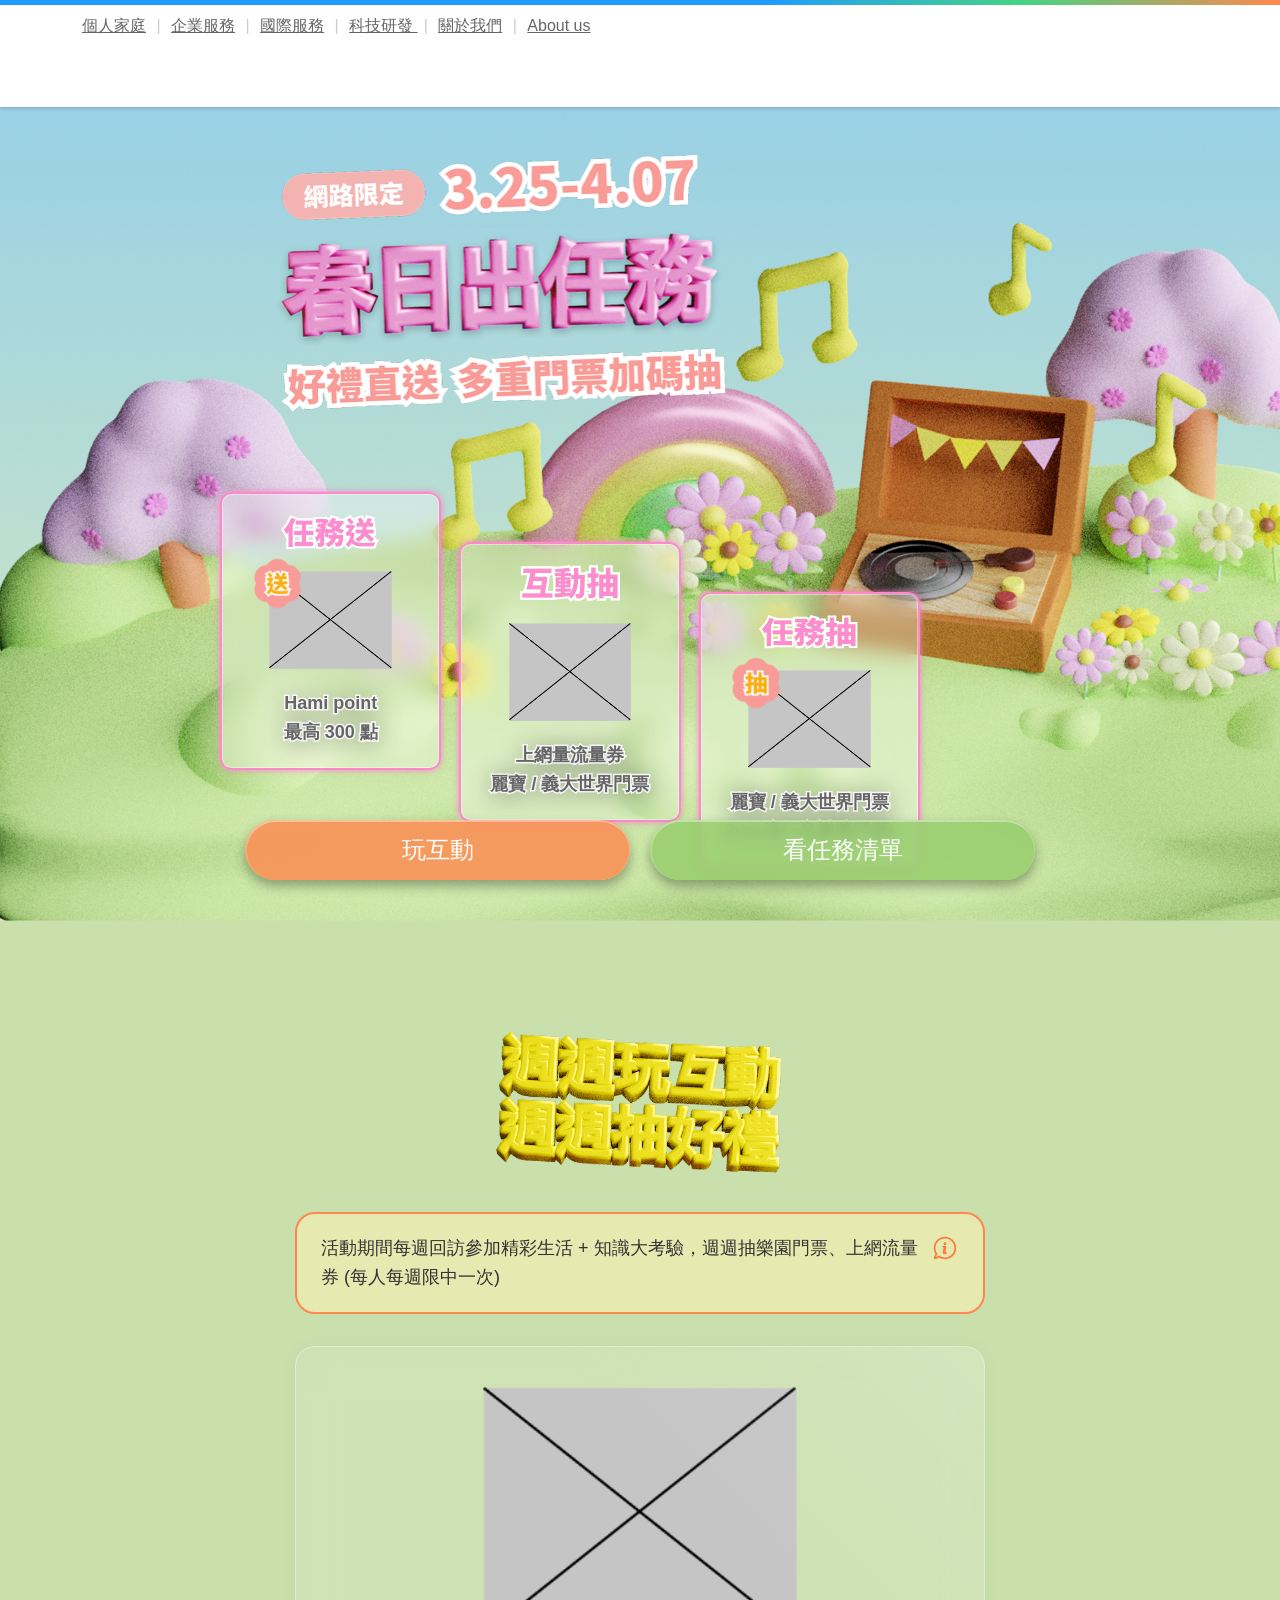
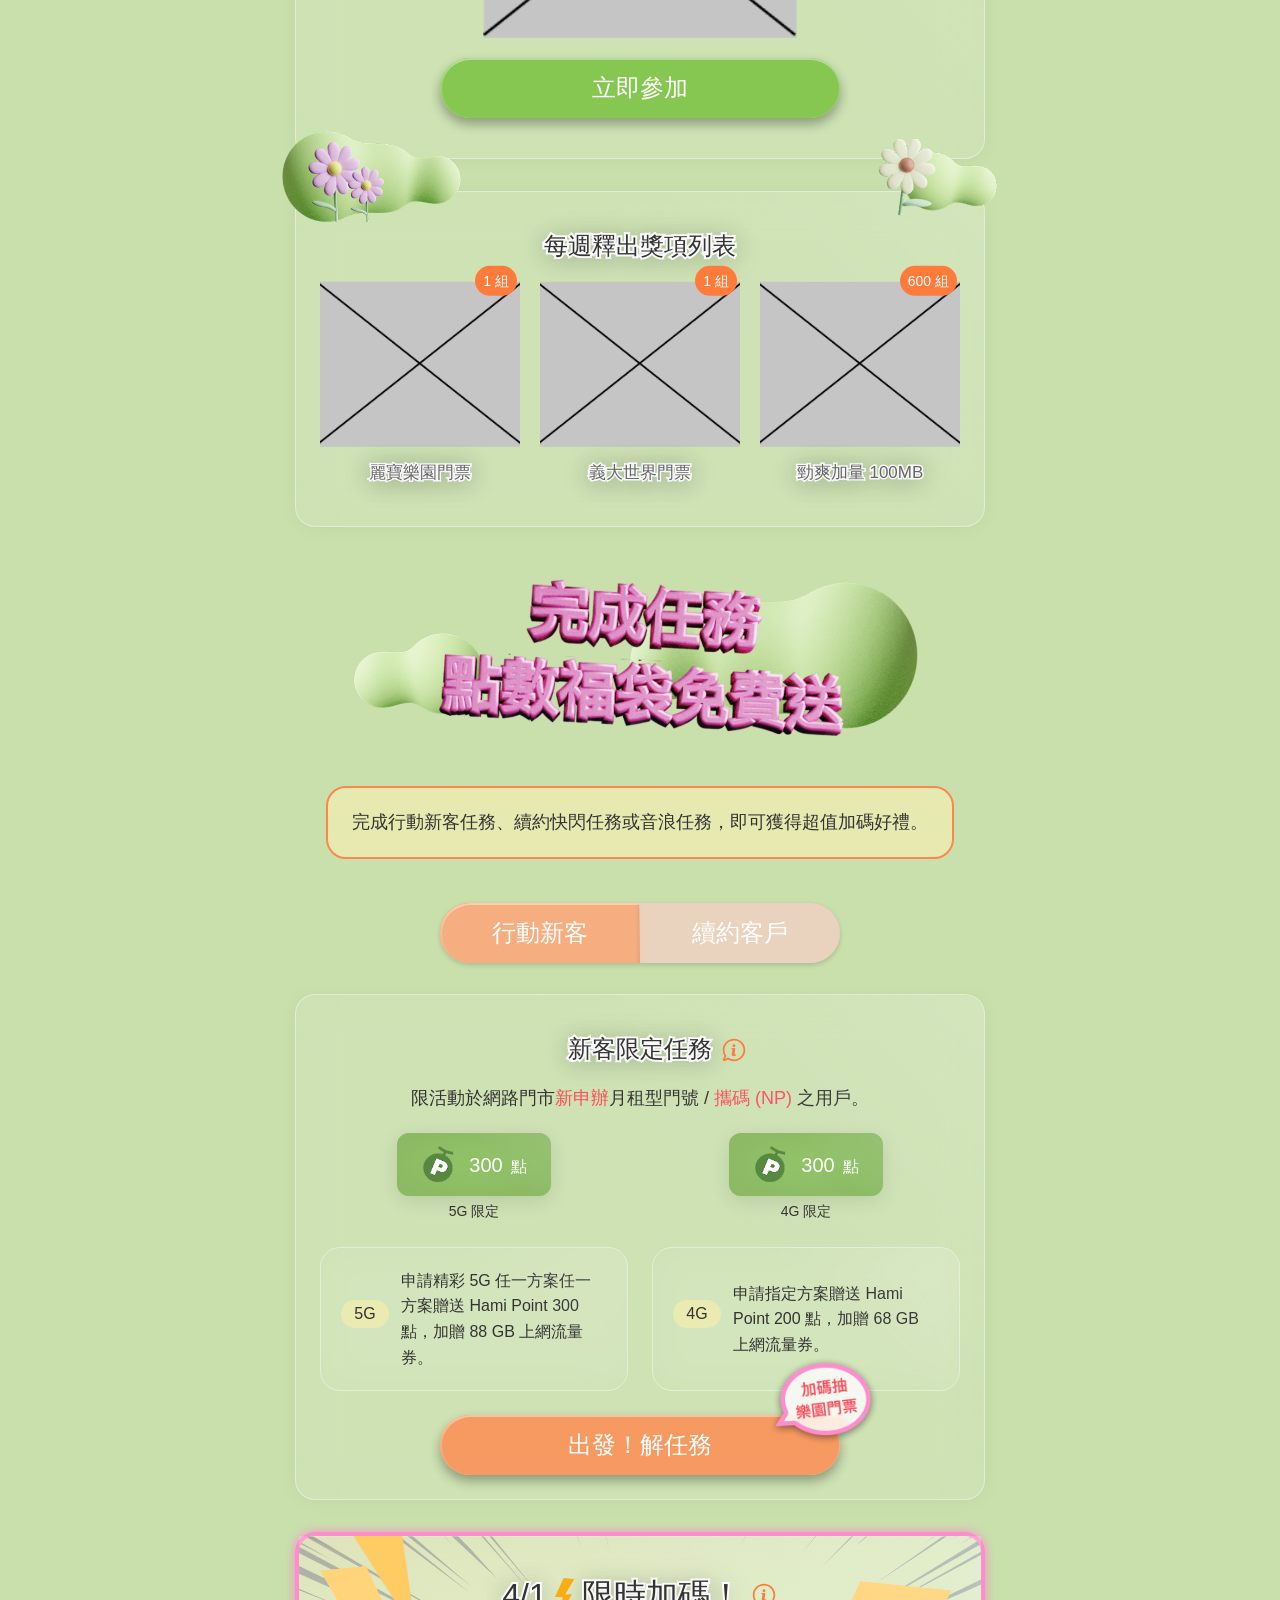
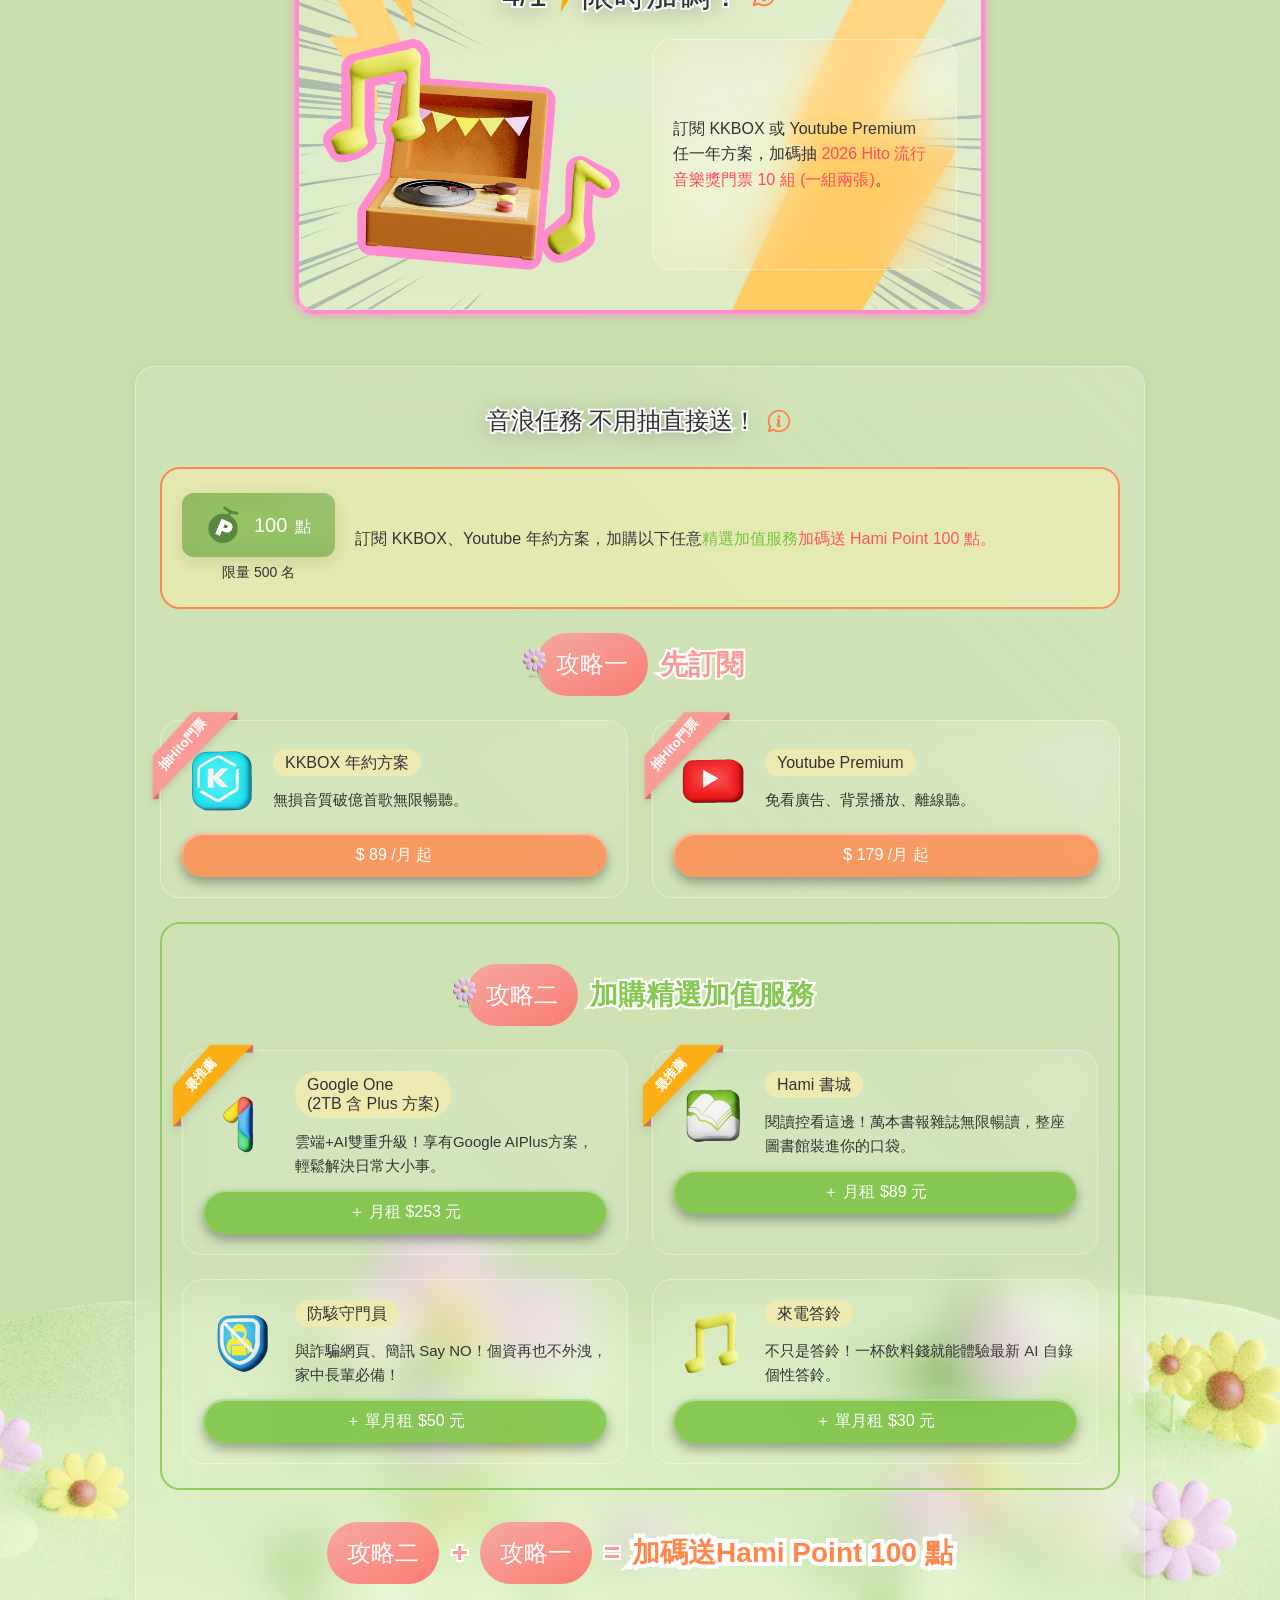
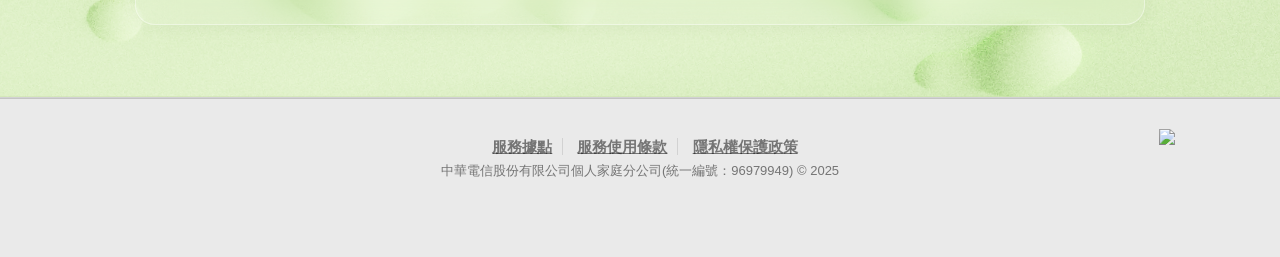
==== commit 62db6a30: "桌機版" ====
--- a/index.html
+++ b/index.html
@@ -215,7 +215,11 @@
               活動期間每週回訪參加精彩生活 +
               知識大考驗，週週抽樂園門票、上網流量券 (每人每週限中一次)
             </p>
-            <button class="btn-icon" data-bs-toggle="modal" data-bs-target="#prize-list">
+            <button
+              class="btn-icon"
+              data-bs-toggle="modal"
+              data-bs-target="#prize-list"
+            >
               <img src="./public/img/info2.svg" alt="" />
             </button>
           </div>
@@ -263,8 +267,17 @@
                 </button>
               </div>
             </div>
-          </div>
-          <img class="lottery-dec" src="./public/img/dec.png" alt="" />
+            <img
+              class="lottery-dec d-md-block d-none"
+              src="./public/img/dec-d.png"
+              alt=""
+            />
+          </div>
+          <img
+            class="lottery-dec d-md-none"
+            src="./public/img/dec.png"
+            alt=""
+          />
         </div>
 
         <div class="prize">
@@ -276,7 +289,7 @@
                   <h2 class="text-fill">每週釋出獎項列表</h2>
                 </div>
                 <!-- <button
-                  class="btn-icon btn-info"
+                  class="btn-icon"
                   data-bs-toggle="modal"
                   data-bs-target="#prize-list"
                 >
@@ -339,9 +352,22 @@
       </div>
 
       <div class="lucky-bag" id="newnew">
-        <img class="lucky-bag__bg" src="./public/img/bg2.png" alt="" />
-        <img class="lucky-bag__title" src="./public/img/title3.png" alt="" />
+        <img
+          class="lucky-bag__bg d-md-none"
+          src="./public/img/bg2.png"
+          alt=""
+        />
         <div class="container">
+          <img
+            class="lucky-bag__title d-md-none"
+            src="./public/img/title3.png"
+            alt=""
+          />
+          <img
+            class="lucky-bag__title d-md-block d-none"
+            src="./public/img/title3-d.png"
+            alt=""
+          />
           <p class="intro">
             完成行動新客任務、續約快閃任務或音浪任務，即可獲得超值加碼好禮。
           </p>
@@ -388,7 +414,7 @@
                   <h2 class="text-border">新客限定任務</h2>
                   <h2 class="text-fill">新客限定任務</h2>
                   <button
-                    class="btn-icon btn-info"
+                    class="btn-icon"
                     data-bs-toggle="modal"
                     data-bs-target="#prize-list"
                   >
@@ -420,27 +446,42 @@
                     </div>
                   </div>
                 </div>
-                <div class="sec new-task-intro">
-                  <h3 class="new-task-intro__title">5G</h3>
-                  <p class="new-task-intro__text">
-                    申請精彩 5G 任一方案任一方案贈送 Hami Point 300 點，加贈 88
-                    GB 上網流量券。
-                  </p>
-                </div>
-                <div class="sec new-task-intro">
-                  <h3 class="new-task-intro__title">4G</h3>
-                  <p class="new-task-intro__text">
-                    申請指定方案贈送 Hami Point 200 點，加贈 68 GB 上網流量券。
-                  </p>
-                </div>
-              </div>
-              <div class="new-cta">
-                <button class="btn btn-orange" data-bs-toggle="modal" data-bs-target="#check-list">出發！解任務</button>
-                <button class="new-cta__comment" data-bs-toggle="modal" data-bs-target="#prize-list">
-                <img
-                  src="./public/img/btn-bonus.png"
-                  alt=""
-                /></button>
+                <div class="row">
+                  <div class="col-md-6">
+                    <div class="sec new-task-intro">
+                      <h3 class="new-task-intro__title">5G</h3>
+                      <p class="new-task-intro__text">
+                        申請精彩 5G 任一方案任一方案贈送 Hami Point 300 點，加贈
+                        88 GB 上網流量券。
+                      </p>
+                    </div>
+                  </div>
+                  <div class="col-md-6">
+                    <div class="sec new-task-intro">
+                      <h3 class="new-task-intro__title">4G</h3>
+                      <p class="new-task-intro__text">
+                        申請指定方案贈送 Hami Point 200 點，加贈 68 GB
+                        上網流量券。
+                      </p>
+                    </div>
+                  </div>
+                </div>
+                <div class="new-cta">
+                  <button
+                    class="btn btn-orange"
+                    data-bs-toggle="modal"
+                    data-bs-target="#check-list"
+                  >
+                    出發！解任務
+                  </button>
+                  <button
+                    class="new-cta__comment"
+                    data-bs-toggle="modal"
+                    data-bs-target="#prize-list"
+                  >
+                    <img src="./public/img/btn-bonus.png" alt="" />
+                  </button>
+                </div>
               </div>
               <div class="sec increase" id="hito">
                 <img
@@ -459,25 +500,31 @@
                     <h2 class="text-fill">限時加碼！</h2>
                   </div>
                   <button
-                    class="btn-icon btn-info"
+                    class="btn-icon"
                     data-bs-toggle="modal"
                     data-bs-target="#prize-list"
                   >
                     <img src="./public/img/info2.svg" alt="" />
                   </button>
                 </div>
-                <img
-                  class="increase-pic"
-                  src="./public/img/img-rbt.png"
-                  alt=""
-                />
-                <div class="sec m-0 increase__text">
-                  <p class="text sm m-0 text-start">
-                    訂閱 KKBOX 或 Youtube Premium 任一年方案，加碼抽
-                    <span class="highlight"
-                      >2026 Hito 流行音樂獎門票 10 組 (一組兩張)</span
-                    >。
-                  </p>
+                <div class="row">
+                  <div class="col-md-6">
+                    <img
+                      class="increase-pic"
+                      src="./public/img/img-rbt.png"
+                      alt=""
+                    />
+                  </div>
+                  <div class="col-md-6">
+                    <div class="sec m-0 increase__text">
+                      <p class="text sm m-0 text-start">
+                        訂閱 KKBOX 或 Youtube Premium 任一年方案，加碼抽
+                        <span class="highlight"
+                          >2026 Hito 流行音樂獎門票 10 組 (一組兩張)</span
+                        >。
+                      </p>
+                    </div>
+                  </div>
                 </div>
                 <svg style="display: none">
                   <filter
@@ -521,25 +568,30 @@
                 <div class="sec-title">
                   <h2 class="text-border">續約快閃活動</h2>
                   <h2 class="text-fill">續約快閃活動</h2>
-                </div>
-                <button class="btn-icon btn-info" data-bs-toggle="modal" data-bs-target="#prize-list">
-                  <img src="./public/img/info.svg" alt="" />
-                </button>
-                <div class="give-point glass m-0">
-                  <div class="point">
-                    <div class="point__content m-0">
-                      <img src="./public/img/hami point 1.png" alt="" />
-                      <p><span class="num">100</span>點</p>
-                    </div>
-                  </div>
-                  <p class="text sm">
+                  <button
+                    class="btn-icon"
+                    data-bs-toggle="modal"
+                    data-bs-target="#prize-list"
+                  >
+                    <img src="./public/img/info2.svg" alt="" />
+                  </button>
+                </div>
+                <div class="point">
+                  <div class="point__content m-0">
+                    <img src="./public/img/hami point 1.png" alt="" />
+                    <p><span class="num">100</span>點</p>
+                  </div>
+                  <p class="point__text">升續限定</p>
+                </div>
+                <div class="give-point glass">
+                  <p class="text">
                     <span class="highlight">4/7 前升級續約</span>精彩 5G
                     購機約/贈點約(限租期 24 個月以上)月繳 799 元方案(含)以上贈
                     Hami Point 150 點。
                   </p>
                 </div>
-              </div>
-              <button class="btn btn-orange w-100">出發！解任務</button>
+                <button class="btn btn-orange w-100">出發！解任務</button>
+              </div>
             </div>
           </div>
         </div>
@@ -553,7 +605,11 @@
                 <h2 class="text-border">音浪任務 不用抽直接送！</h2>
                 <h2 class="text-fill">音浪任務 不用抽直接送！</h2>
               </div>
-              <button class="btn-icon" data-bs-toggle="modal" data-bs-target="#prize-list">
+              <button
+                class="btn-icon"
+                data-bs-toggle="modal"
+                data-bs-target="#prize-list"
+              >
                 <img src="./public/img/info2.svg" alt="" />
               </button>
             </div>
@@ -572,7 +628,7 @@
                 ><span class="highlight">加碼送 Hami Point 100 點。</span>
               </p>
             </div>
-            <div class="tip-1">
+            <div class="tip-1 tip-wrap">
               <div class="tip">
                 <div class="tip-tag">
                   <img src="./public/img/flower.png" alt="" />
@@ -583,40 +639,48 @@
                   <h3 class="text-fill">先訂閱</h3>
                 </div>
               </div>
-              <div class="plan sec">
-                <div class="plan__wrapper">
-                  <img src="./public/img/logo-kk.png" alt="" />
-                  <div class="plan__info">
-                    <h3>KKBOX 年約方案</h3>
-                    <p>無損音質破億首歌無限暢聽。</p>
-                  </div>
-                </div>
-                <button class="btn btn-orange">$ 89 /月 起</button>
-                <div class="plan-tag">
-                  <div class="plan-tag-text">
-                    <p class="text-border">抽Hito門票</p>
-                    <p class="text-fill">抽Hito門票</p>
-                  </div>
-                </div>
-              </div>
-              <div class="plan sec">
-                <div class="plan__wrapper">
-                  <img src="./public/img/logo-yt.png" alt="" />
-                  <div class="plan__info">
-                    <h3>Youtube Premium</h3>
-                    <p>免看廣告、背景播放、離線聽。</p>
-                  </div>
-                </div>
-                <button class="btn btn-orange">$ 179 /月 起</button>
-                <div class="plan-tag">
-                  <div class="plan-tag-text">
-                    <p class="text-border">抽Hito門票</p>
-                    <p class="text-fill">抽Hito門票</p>
-                  </div>
-                </div>
-              </div>
-            </div>
-            <div class="tip-2">
+              <div class="row">
+                <div class="col-md-6">
+                  <div class="plan sec">
+                    <div class="plan__wrapper">
+                      <img src="./public/img/logo-kk.png" alt="" />
+                      <div class="plan__info">
+                        <h3>KKBOX 年約方案</h3>
+                        <p>無損音質破億首歌無限暢聽。</p>
+                      </div>
+                    </div>
+                    <button class="btn btn-orange">$ 89 /月 起</button>
+                    <div class="plan-tag">
+                      <p>抽Hito門票</p>
+                      <!-- <div class="plan-tag-text">
+                        <p class="text-border">抽Hito門票</p>
+                        <p class="text-fill">抽Hito門票</p>
+                      </div> -->
+                    </div>
+                  </div>
+                </div>
+                <div class="col-md-6">
+                  <div class="plan sec">
+                    <div class="plan__wrapper">
+                      <img src="./public/img/logo-yt.png" alt="" />
+                      <div class="plan__info">
+                        <h3>Youtube Premium</h3>
+                        <p>免看廣告、背景播放、離線聽。</p>
+                      </div>
+                    </div>
+                    <button class="btn btn-orange">$ 179 /月 起</button>
+                    <div class="plan-tag">
+                        <p>抽Hito門票</p>
+                      <!-- <div class="plan-tag-text"> -->
+                        <!-- <p class="text-border">抽Hito門票</p>
+                        <p class="text-fill">抽Hito門票</p> -->
+                      <!-- </div> -->
+                    </div>
+                  </div>
+                </div>
+              </div>
+            </div>
+            <div class="tip-2 tip-wrap">
               <div class="tip">
                 <div class="tip-tag">
                   <img src="./public/img/flower.png" alt="" />
@@ -627,62 +691,81 @@
                   <h3 class="text-fill">加購精選加值服務</h3>
                 </div>
               </div>
-              <div class="plan sec">
-                <div class="plan__wrapper">
-                  <img src="./public/img/logo-one.png" alt="" />
-                  <div class="plan__info">
-                    <h3>
-                      Google One <br /><span class="sm"
-                        >(2TB 含 Plus 方案)</span
-                      >
-                    </h3>
-                    <p>
-                      雲端+AI雙重升級！享有Google
-                      AIPlus方案，輕鬆解決日常大小事。
-                    </p>
-                  </div>
-                </div>
-                <button class="btn btn-green-deeper">＋ 月租 $253 元</button>
-                <div class="plan-tag recommend">
-                  <p>最推薦</p>
-                </div>
-              </div>
-              <div class="plan sec">
-                <div class="plan__wrapper">
-                  <img src="./public/img/logo-hami.png" alt="" />
-                  <div class="plan__info">
-                    <h3>Hami 書城</h3>
-                    <p>
-                      閱讀控看這邊！萬本書報雜誌無限暢讀，整座圖書館裝進你的口袋。
-                    </p>
-                  </div>
-                </div>
-                <button class="btn btn-green-deeper">＋ 月租 $89 元</button>
-                <div class="plan-tag recommend">
-                  <p>最推薦</p>
-                </div>
-              </div>
-              <div class="plan sec">
-                <div class="plan__wrapper">
-                  <img src="./public/img/logo-pt.png" alt="" />
-                  <div class="plan__info">
-                    <h3>防駭守門員</h3>
-                    <p>
-                      與詐騙網頁、簡訊 Say NO！個資再也不外洩，家中長輩必備！
-                    </p>
-                  </div>
-                </div>
-                <button class="btn btn-green-deeper">＋ 單月租 $50 元</button>
-              </div>
-              <div class="plan sec">
-                <div class="plan__wrapper">
-                  <img src="./public/img/logo-rbt.png" alt="" />
-                  <div class="plan__info">
-                    <h3>來電答鈴</h3>
-                    <p>不只是答鈴！一杯飲料錢就能體驗最新 AI 自錄個性答鈴。</p>
-                  </div>
-                </div>
-                <button class="btn btn-green-deeper">＋ 單月租 $30 元</button>
+              <div class="row">
+                <div class="col-md-6">
+                  <div class="plan sec">
+                    <div class="plan__wrapper">
+                      <img src="./public/img/logo-one.png" alt="" />
+                      <div class="plan__info">
+                        <h3>
+                          Google One <br /><span class="sm"
+                            >(2TB 含 Plus 方案)</span
+                          >
+                        </h3>
+                        <p>
+                          雲端+AI雙重升級！享有Google
+                          AIPlus方案，輕鬆解決日常大小事。
+                        </p>
+                      </div>
+                    </div>
+                    <button class="btn btn-green-deeper">
+                      ＋ 月租 $253 元
+                    </button>
+                    <div class="plan-tag recommend">
+                      <p>最推薦</p>
+                    </div>
+                  </div>
+                </div>
+                <div class="col-md-6">
+                  <div class="plan sec">
+                    <div class="plan__wrapper">
+                      <img src="./public/img/logo-hami.png" alt="" />
+                      <div class="plan__info">
+                        <h3>Hami 書城</h3>
+                        <p>
+                          閱讀控看這邊！萬本書報雜誌無限暢讀，整座圖書館裝進你的口袋。
+                        </p>
+                      </div>
+                    </div>
+                    <button class="btn btn-green-deeper">＋ 月租 $89 元</button>
+                    <div class="plan-tag recommend">
+                      <p>最推薦</p>
+                    </div>
+                  </div>
+                </div>
+                <div class="col-md-6">
+                  <div class="plan sec">
+                    <div class="plan__wrapper">
+                      <img src="./public/img/logo-pt.png" alt="" />
+                      <div class="plan__info">
+                        <h3>防駭守門員</h3>
+                        <p>
+                          與詐騙網頁、簡訊 Say
+                          NO！個資再也不外洩，家中長輩必備！
+                        </p>
+                      </div>
+                    </div>
+                    <button class="btn btn-green-deeper">
+                      ＋ 單月租 $50 元
+                    </button>
+                  </div>
+                </div>
+                <div class="col-md-6">
+                  <div class="plan sec">
+                    <div class="plan__wrapper">
+                      <img src="./public/img/logo-rbt.png" alt="" />
+                      <div class="plan__info">
+                        <h3>來電答鈴</h3>
+                        <p>
+                          不只是答鈴！一杯飲料錢就能體驗最新 AI 自錄個性答鈴。
+                        </p>
+                      </div>
+                    </div>
+                    <button class="btn btn-green-deeper">
+                      ＋ 單月租 $30 元
+                    </button>
+                  </div>
+                </div>
               </div>
             </div>
             <div class="top-up">
@@ -709,7 +792,8 @@
             </div>
           </div>
         </div>
-        <img class="give__bg" src="./public/img/bg-bottom.png" alt="" />
+        <img class="give__bg d-md-none" src="./public/img/bg-bottom.png" alt="" />
+        <img class="give__bg d-md-block d-none" src="./public/img/bg-bottom-d.png" alt="" />
       </div>
     </div>
 
@@ -722,8 +806,7 @@
             </button>
           </div>
           <div class="col-6">
-            <button
-              class="btn btn-green gotoelement" data-target="#newnew">
+            <button class="btn btn-green gotoelement" data-target="#newnew">
               <p class="btn__text">看任務清單</p>
             </button>
           </div>
--- a/public/css/style.css
+++ b/public/css/style.css
@@ -85,13 +85,14 @@
   --shadow-appbar: 0 0 8px rgba(0, 0, 0, 0.3);
   --cardshadow: 1px 1px 6px rgba(0, 0, 0, 0.2);
   --dialog: 1px 1px 24px rgba(0, 0, 0, 0.04);
-  --noto-sans-TC: 'Noto Sans TC', sans-serif;
+  --noto-sans-TC: "Noto Sans TC", sans-serif;
 }
 
 body {
   font-family: "PingFang TC";
   color: var(--black);
   background-color: #c9dfac;
+  min-width: inherit;
 }
 
 * {
@@ -403,6 +404,15 @@
   height: 28px;
   padding: 0;
   background-color: transparent;
+  display: -webkit-box;
+  display: -ms-flexbox;
+  display: flex;
+  -webkit-box-align: center;
+      -ms-flex-align: center;
+          align-items: center;
+  -webkit-box-pack: center;
+      -ms-flex-pack: center;
+          justify-content: center;
 }
 
 .btn__text {
@@ -441,6 +451,7 @@
   font-size: 16px;
   font-weight: 500;
   color: #fff !important;
+  white-space: nowrap;
 }
 
 .point__content > p .num {
@@ -472,6 +483,15 @@
   text-align: center;
   font-size: 14px;
   font-weight: 400;
+}
+
+@media screen and (min-width: 768px) {
+  .point__content {
+    padding: 12px 24px;
+  }
+  .point__content > img {
+    width: 36px;
+  }
 }
 
 .sec {
@@ -564,6 +584,16 @@
           transform: none;
 }
 
+@media screen and (min-width: 768px) {
+  .sec {
+    padding: 40px 24px;
+    border-radius: 20px;
+  }
+  .sec-title-wrap {
+    margin-bottom: 32px;
+  }
+}
+
 .text {
   font-size: 18px;
   font-weight: 500;
@@ -580,12 +610,22 @@
 }
 
 .text-green {
-  color: #74C039;
+  color: #74c039;
+}
+
+@media screen and (min-width: 768px) {
+  .text {
+    margin-bottom: 20px;
+    text-align: left;
+  }
+  .text.sm {
+    font-size: 16px;
+  }
 }
 
 .modal-dialog {
   padding: 100px 20px 0;
-  margin: 0;
+  margin: 0 auto;
 }
 
 .modal-content {
@@ -632,6 +672,16 @@
   margin-top: 12px;
   font-size: 16px;
   padding: 8px;
+}
+
+@media screen and (min-width: 768px) {
+  .modal-dialog {
+    max-width: 335px;
+  }
+  .modal-dialog .text {
+    text-align: center;
+    font-size: 15px;
+  }
 }
 
 .intro {
@@ -648,7 +698,7 @@
   display: -webkit-box;
   display: -ms-flexbox;
   display: flex;
-  font: 12px;
+  gap: 12px;
 }
 
 .intro p {
@@ -665,6 +715,15 @@
   top: 0;
   left: 0;
   z-index: -1;
+}
+
+@media screen and (min-width: 768px) {
+  .intro {
+    padding: 20px 24px;
+  }
+  .intro p {
+    font-size: 18px;
+  }
 }
 
 .cta {
@@ -691,6 +750,24 @@
   width: 100%;
 }
 
+@media screen and (min-width: 768px) {
+  .cta {
+    max-width: 860px;
+    padding: 20px;
+    left: 50%;
+    -webkit-transform: translateX(-50%);
+            transform: translateX(-50%);
+  }
+  .cta .row {
+    margin-left: -10px;
+    margin-right: -10px;
+  }
+  .cta .row > div {
+    padding-left: 10px;
+    padding-right: 10px;
+  }
+}
+
 .kv {
   padding: 80px 0 30px;
 }
@@ -698,7 +775,7 @@
 .kv .container {
   padding-left: 20px;
   padding-right: 20px;
-  max-width: 1000px;
+  max-width: 880px;
 }
 
 .kv-bg {
@@ -727,6 +804,9 @@
 .kv-wrapper .row > div {
   padding-left: 6px;
   padding-right: 6px;
+  display: block;
+  -webkit-columns: 1;
+          columns: 1;
 }
 
 .kv-wrapper .row > div:nth-child(2) {
@@ -742,6 +822,8 @@
   border: 2.5px solid #ff8ccf;
   -webkit-box-shadow: 0 0 6px #ff8ccf;
           box-shadow: 0 0 6px #ff8ccf;
+  display: block;
+  max-width: none;
 }
 
 .kv-item__inner {
@@ -808,6 +890,52 @@
   .kv-bg {
     top: 107px;
   }
+  .kv-title {
+    width: 57%;
+    display: block;
+    margin-left: 40px;
+    margin-bottom: 80px;
+  }
+  .kv-wrapper {
+    max-width: 700px;
+    width: 100%;
+    padding-bottom: 5.56vw;
+  }
+  .kv-wrapper .row {
+    margin-left: -9px;
+    margin-right: -9px;
+  }
+  .kv-wrapper .row > div {
+    padding-left: 9px;
+    padding-right: 9px;
+  }
+  .kv-wrapper .row > div:first-child {
+    margin-top: 0;
+  }
+  .kv-wrapper .row > div:nth-child(2) {
+    margin-top: 50px;
+  }
+  .kv-wrapper .row > div:nth-child(3) {
+    margin-top: 100px;
+  }
+  .kv-item {
+    width: 100%;
+  }
+  .kv-item__title {
+    width: 100px;
+    margin-bottom: 20px;
+  }
+  .kv-item__inner {
+    padding: 20px;
+  }
+  .kv-item__pic {
+    width: 70%;
+    padding-bottom: calc(70% * 0.8);
+    margin-bottom: 20px;
+  }
+  .kv-item__text {
+    font-size: 18px;
+  }
 }
 
 .lottery-title {
@@ -873,6 +1001,30 @@
   width: 100%;
 }
 
+@media screen and (min-width: 768px) {
+  .lottery .container {
+    max-width: 720px;
+  }
+  .lottery-title {
+    width: 310px;
+  }
+  .lottery-task .container {
+    position: relative;
+  }
+  .lottery-task .sec {
+    padding-top: 40px;
+    padding-bottom: 40px;
+  }
+  .lottery-wrapper .btn {
+    max-width: 400px;
+    margin-left: auto;
+    margin-right: auto;
+  }
+  .lottery-wrapper.init img {
+    max-width: 314px;
+  }
+}
+
 .prize-title {
   position: relative;
   width: -webkit-fit-content;
@@ -954,6 +1106,33 @@
   font-weight: 500;
 }
 
+@media screen and (min-width: 768px) {
+  .prize .sec {
+    padding-top: 40px;
+    padding-bottom: 40px;
+  }
+  .prize .row > div {
+    -webkit-columns: 1;
+            columns: 1;
+  }
+  .prize-item__pic {
+    width: 100%;
+    padding-bottom: calc(100% * 0.83);
+  }
+  .prize-item__text {
+    font-size: 17px;
+  }
+  .prize-item__num {
+    padding: 4px 8px;
+    border-radius: 100px;
+    font-size: 14px;
+    top: 0;
+    right: 3px;
+    -webkit-transform: translateY(-50%);
+            transform: translateY(-50%);
+  }
+}
+
 .lucky-bag {
   position: relative;
 }
@@ -973,6 +1152,7 @@
 
 .lucky-bag .nav-tabs {
   margin-bottom: 20px;
+  margin-left: 0;
   border: 0;
 }
 
@@ -1036,6 +1216,43 @@
 
 .lucky-bag .tab-content {
   padding-bottom: 20px;
+}
+
+@media screen and (min-width: 768px) {
+  .lucky-bag .container {
+    max-width: 720px;
+  }
+  .lucky-bag__title {
+    width: 582px;
+    margin: 0 auto 32px;
+  }
+  .lucky-bag .intro {
+    width: -webkit-fit-content;
+    width: -moz-fit-content;
+    width: fit-content;
+    margin-left: auto;
+    margin-right: auto;
+  }
+  .lucky-bag .text {
+    text-align: center;
+  }
+  .lucky-bag .nav-tabs {
+    padding-top: 12px;
+    max-width: 400px;
+    margin: 0 auto 32px;
+  }
+  .lucky-bag .nav-tabs .nav-link {
+    padding: 11px 32px 11px 32px;
+  }
+  .lucky-bag .tab-content {
+    padding-bottom: 32px;
+  }
+  .lucky-bag .point__content {
+    width: -webkit-fit-content;
+    width: -moz-fit-content;
+    width: fit-content;
+    margin: 0 auto 4px;
+  }
 }
 
 .new-task {
@@ -1082,9 +1299,36 @@
   font-weight: 400;
 }
 
+@media screen and (min-width: 768px) {
+  .new-task {
+    padding-bottom: 24px;
+    margin-bottom: 0;
+  }
+  .new-task .row {
+    margin-left: -12px;
+    margin-right: -12px;
+    margin-bottom: 24px;
+  }
+  .new-task .row > div {
+    padding-left: 12px;
+    padding-right: 12px;
+  }
+  .new-task .row > div .sec {
+    height: 100%;
+    margin-bottom: 0;
+  }
+  .new-task-intro {
+    margin-top: 0;
+  }
+  .new-task-intro__text {
+    font-size: 16px;
+  }
+}
+
 .new-cta {
   position: relative;
   margin-bottom: 20px;
+  margin-top: 24px;
 }
 
 .new-cta .btn {
@@ -1102,6 +1346,18 @@
 
 .new-cta__comment img {
   width: 100%;
+}
+
+@media screen and (min-width: 768px) {
+  .new-cta {
+    max-width: 400px;
+    margin-left: auto;
+    margin-right: auto;
+    margin-bottom: 0;
+  }
+  .new-cta__comment {
+    right: -46px;
+  }
 }
 
 @-webkit-keyframes breathe {
@@ -1182,9 +1438,40 @@
   margin: 0;
 }
 
-.increase .text {
+.increase__text {
   background: linear-gradient(162deg, rgba(255, 135, 77, 0.05) 0%, rgba(240, 255, 202, 0.04) 42.51%, rgba(248, 194, 139, 0.05) 87.54%);
   background-blend-mode: plus-lighter;
+}
+
+@media screen and (min-width: 768px) {
+  .increase {
+    margin-top: 32px;
+    background-image: url(../img/increase-bg-d.png);
+  }
+  .increase .row {
+    margin-left: -12px;
+    margin-right: -12px;
+  }
+  .increase .row > div {
+    padding-left: 12px;
+    padding-right: 12px;
+  }
+  .increase-pic {
+    width: 100%;
+    margin: 0;
+  }
+  .increase .sec-title h2 {
+    font-size: 32px;
+  }
+  .increase__text {
+    height: 100%;
+    display: -webkit-box;
+    display: -ms-flexbox;
+    display: flex;
+    -webkit-box-align: center;
+        -ms-flex-align: center;
+            align-items: center;
+  }
 }
 
 .plan {
@@ -1204,21 +1491,19 @@
   left: -10px;
 }
 
-.plan-tag-text {
+.plan-tag > p {
   -webkit-transform: translate(-50%, -50%) rotate(-48deg);
           transform: translate(-50%, -50%) rotate(-48deg);
   position: absolute;
   top: 36%;
   left: 38.5%;
   white-space: nowrap;
-}
-
-.plan-tag-text p {
   font-size: 13px;
   font-weight: 600;
-}
-
-.plan-tag-text p.text-fill {
+  color: var(--white);
+}
+
+.plan-tag > p p.text-fill {
   position: absolute;
   top: 0;
   left: 0;
@@ -1226,12 +1511,12 @@
   color: var(--error);
 }
 
-.plan-tag-text p.text-border {
+.plan-tag > p p.text-border {
   color: transparent;
   -webkit-text-stroke: 3px #fff;
 }
 
-.plan-tag-text.lg p {
+.plan-tag > p.lg p {
   font-size: 18px;
 }
 
@@ -1296,6 +1581,15 @@
   padding: 10px;
 }
 
+@media screen and (min-width: 768px) {
+  .plan-tag {
+    left: -17px;
+  }
+  .plan-tag.recommend p {
+    font-size: 13px;
+  }
+}
+
 .give {
   padding-top: 20px;
   padding-bottom: 48px;
@@ -1309,6 +1603,15 @@
   left: 0;
   bottom: 0;
   z-index: -1;
+}
+
+@media screen and (min-width: 768px) {
+  .give {
+    padding: 20px 40px 40px;
+  }
+  .give .container {
+    max-width: 1040px;
+  }
 }
 
 .give-point {
@@ -1326,18 +1629,8 @@
   margin-bottom: 24px;
 }
 
-.give-point .point {
-  width: 130px;
-}
-
-.give-point .point__content {
-  padding: 8px 12px;
-}
-
 .give-point .text {
-  width: calc(100% - 130px - 12px);
   margin: 0;
-  text-align: left;
 }
 
 .give-point.glass {
@@ -1349,6 +1642,13 @@
           box-shadow: 0 2px 20px rgba(0, 0, 0, 0.04);
 }
 
+@media screen and (min-width: 768px) {
+  .give-point {
+    padding: 24px 20px;
+    gap: 20px;
+  }
+}
+
 .renew-event {
   position: relative;
   padding-top: 20px;
@@ -1356,10 +1656,21 @@
   margin-bottom: 20px;
 }
 
-.renew-event .btn-info {
-  top: 12px;
-  right: 12px;
-  position: absolute;
+.renew-event .point {
+  width: -webkit-fit-content;
+  width: -moz-fit-content;
+  width: fit-content;
+  margin: 0 auto 24px;
+}
+
+@media screen and (min-width: 768px) {
+  .renew-event {
+    padding: 40px;
+  }
+  .renew-event .btn {
+    max-width: 400px;
+    margin: 0 auto;
+  }
 }
 
 .top-up .tip {
@@ -1389,6 +1700,27 @@
 .top-up__title h4.text-border {
   color: transparent;
   -webkit-text-stroke: 8px #fff;
+}
+
+@media screen and (min-width: 768px) {
+  .top-up {
+    display: -webkit-box;
+    display: -ms-flexbox;
+    display: flex;
+    -webkit-box-align: center;
+        -ms-flex-align: center;
+            align-items: center;
+    -webkit-box-pack: center;
+        -ms-flex-pack: center;
+            justify-content: center;
+    gap: 12px;
+  }
+  .top-up .tip {
+    margin: 0;
+  }
+  .top-up__title br {
+    display: none;
+  }
 }
 
 .tip {
@@ -1455,10 +1787,41 @@
 }
 
 .tip-title.color-green .text-fill {
-  color: #88C855;
+  color: #88c855;
 }
 
 .tip-2 .sec {
   border: 2px solid var(--spring-gn);
 }
+
+@media screen and (min-width: 768px) {
+  .tip-tag {
+    padding: 12px 20px;
+  }
+  .tip-tag p {
+    font-size: 24px;
+  }
+  .tip-wrap .row {
+    margin-left: -12px;
+    margin-right: -12px;
+  }
+  .tip-wrap .row > div {
+    padding-left: 12px;
+    padding-right: 12px;
+    margin-bottom: 24px;
+  }
+  .tip-wrap .row > div .plan {
+    height: 100%;
+    margin: 0;
+  }
+  .tip-2 {
+    padding: 40px 20px 0;
+    border-radius: 20px;
+    border: 2px solid var(--spring-gn);
+    margin-bottom: 32px;
+  }
+  .tip-2 .sec {
+    border: 1px solid rgba(255, 255, 255, 0.4);
+  }
+}
 /*# sourceMappingURL=style.css.map */
